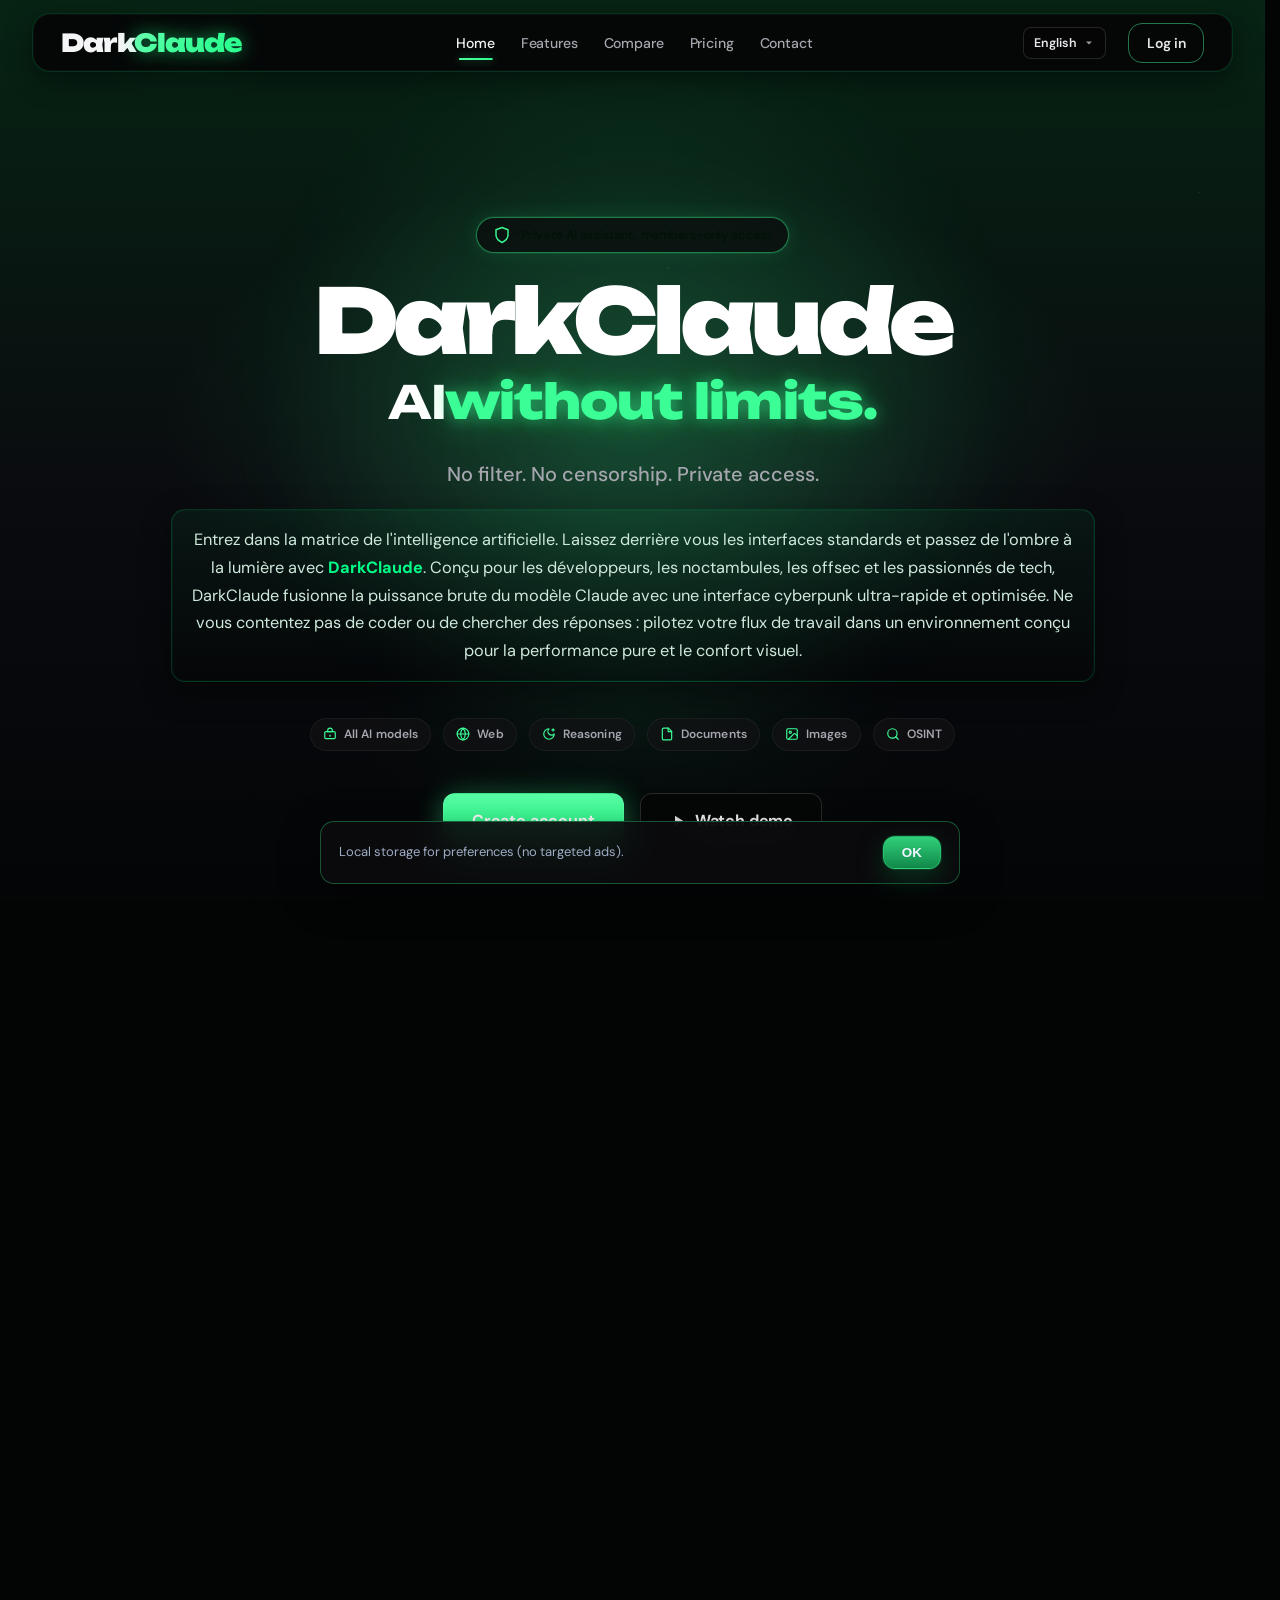
==== public/index.html @ f6ee18c5 "initial commit: darkclaude (server + public)" ====
<!DOCTYPE html><html lang="en" data-theme="dark" class="i18n-ready"><head>
    <meta charset="UTF-8">
    <script>
      try {
        if ("serviceWorker" in navigator) {
          navigator.serviceWorker.getRegistrations().then(function (regs) {
            regs.forEach(function (reg) { reg.unregister(); });
          });
        }
      } catch (_e) {}
    </script>
<meta name="viewport" content="width=device-width, initial-scale=1.0">
    <title>DarkClaude — Chat IA privé sans censure | Site officiel</title>
    <link rel="canonical" href="https://darkclaude.one/">
    <link rel="alternate" hreflang="fr" href="https://darkclaude.one/">
    <link rel="alternate" hreflang="x-default" href="https://darkclaude.one/">
    <meta name="description" content="DarkClaude — site officiel darkclaude.one. Chat IA privé sans censure, assistant DarkClaude pour membres Premium. Inscription, tarifs et accès direct au chat DarkClaude dès 1 500 HTG (gourdes).">
    <meta name="application-name" content="DarkClaude">
    <meta name="google-site-verification" content="VJ0vyRHZlIuhjHWBz7Dafl6-Uy5cp9K9CS9xWueQbRs">
    <meta name="robots" content="index, follow, max-image-preview:large">
    <meta property="og:site_name" content="DarkClaude">
    <meta property="og:locale" content="fr_FR">
    <meta property="og:title" content="DarkClaude — Chat IA privé sans censure">
    <meta property="og:description" content="DarkClaude, l’assistant IA privé sans censure. Chat réservé aux membres, accès Premium instantané.">
    <meta property="og:type" content="website">
    <meta property="og:url" content="https://darkclaude.one/">
    <meta property="og:image" content="images/darkgpt-mark_1.png">
    <meta name="twitter:card" content="summary_large_image">
    <meta name="twitter:title" content="DarkClaude — Chat IA privé sans censure">
    <meta name="twitter:description" content="DarkClaude — assistant IA privé sans censure. Site officiel darkclaude.one.">
    <meta name="twitter:image" content="https://darkclaude.one/brand/darkgpt-mark.png">
    <meta name="theme-color" content="#060607">
    <script type="application/ld+json">
      {
        "@context": "https://schema.org",
        "@graph": [
          {
            "@type": "WebSite",
            "@id": "https://darkclaude.one/#website",
            "name": "DarkClaude",
            "alternateName": ["Dark Claude", "dark claude", "darkclaude", "darkclaude.one", "DarkClaude officiel"],
            "url": "https://darkclaude.one/",
            "description": "DarkClaude — chat IA privé sans censure. Site officiel darkclaude.one.",
            "inLanguage": "fr-FR",
            "publisher": { "@id": "https://darkclaude.one/#organization" }
          },
          {
            "@type": "WebPage",
            "@id": "https://darkclaude.one/#webpage",
            "url": "https://darkclaude.one/",
            "name": "DarkClaude — Site officiel",
            "isPartOf": { "@id": "https://darkclaude.one/#website" },
            "about": { "@id": "https://darkclaude.one/#organization" },
            "description": "Page d’accueil officielle DarkClaude — chat IA sans censure sur darkclaude.one.",
            "inLanguage": "fr-FR"
          },
          {
            "@type": "Organization",
            "@id": "https://darkclaude.one/#organization",
            "name": "DarkClaude",
            "url": "https://darkclaude.one/",
            "logo": {
              "@type": "ImageObject",
              "url": "https://darkclaude.one/brand/darkgpt-mark.png"
            },
            "sameAs": ["https://chat.whatsapp.com/LnuE7yJ0MhX2pPyrdMMbxD", "https://t.me/+eSmSob1eM6QzNDU0"]
          },
          {
            "@type": "SoftwareApplication",
            "@id": "https://darkclaude.one/#app",
            "name": "DarkClaude",
            "applicationCategory": "BusinessApplication",
            "operatingSystem": "Web",
            "url": "https://darkclaude.one/",
            "description": "Assistant IA privé DarkClaude — chat sans censure, modèles avancés, accès Premium.",
            "offers": {
              "@type": "AggregateOffer",
              "lowPrice": "1500",
              "highPrice": "10350",
              "priceCurrency": "HTG",
              "offerCount": "3",
              "url": "https://darkclaude.one/pricing.html"
            }
          }
        ]
      }
    </script>
    <script>
      (function () {
        try {
          var t = localStorage.getItem("darkclaude_session_token");
          if (t && String(t).trim()) document.documentElement.classList.add("nav-authed");
        } catch (_e) {}
      })();
    </script>
    <link rel="icon" href="images/darkgpt-mark.png" type="image/png">
    <link rel="apple-touch-icon" href="images/darkgpt-mark.png">
    <link rel="manifest" href="/manifest.json">
    <link rel="preconnect" href="https://fonts.googleapis.com">
    <link rel="preconnect" href="https://fonts.gstatic.com" crossorigin="">
    <link href="css/css2.css" rel="stylesheet">
    <link rel="stylesheet" href="css/style.css">
    <link rel="stylesheet" href="css/landing-premium.css">
    <link rel="stylesheet" href="css/navbar.css">
    <link rel="stylesheet" href="css/darkclaude-theme.css">
  <style id="dg-i18n-style-v5">
/* Hide i18n nodes until first apply — nav/switcher only (keeps landing layout intact) */
html:not(.i18n-ready) .topbar [data-i18n],
html:not(.i18n-ready) .topbar [data-i18n-login],
html:not(.i18n-ready) .dg-lang [data-i18n],
html:not(.i18n-ready) [data-i18n-login]{opacity:0}
html.i18n-ready .topbar [data-i18n],
html.i18n-ready .topbar [data-i18n-login],
html.i18n-ready .dg-lang [data-i18n],
html.i18n-ready [data-i18n-login]{opacity:1}
.dg-lang{display:inline-flex;align-items:center;font-family:"DM Sans",system-ui,sans-serif;font-size:0.78rem;font-weight:600;user-select:none}
.dg-lang__drop{position:relative;display:inline-block}
.dg-lang__trigger{display:inline-flex;align-items:center;gap:6px;appearance:none;border:1px solid rgba(255,255,255,.12);background:rgba(6,6,7,.75);color:#e8e8ed;cursor:pointer;padding:6px 10px;border-radius:8px;line-height:1.2;font:inherit;font-weight:600;min-width:0;max-width:148px;transition:border-color .15s ease,color .15s ease,box-shadow .15s ease}
.dg-lang__trigger:hover,.dg-lang__drop.is-open .dg-lang__trigger{border-color:rgba(59, 255, 150,.35);color:#f5f5f7}
.dg-lang__trigger:focus-visible{outline:2px solid rgba(59, 255, 150,.45);outline-offset:1px}
.dg-lang__current{overflow:hidden;text-overflow:ellipsis;white-space:nowrap}
.dg-lang__chev{flex-shrink:0;opacity:.65;transition:transform .15s ease}
.dg-lang__drop.is-open .dg-lang__chev{transform:rotate(180deg)}
.dg-lang__menu{position:absolute;top:calc(100% + 4px);left:0;min-width:168px;padding:4px;background:#121214;border:1px solid rgba(255,255,255,.1);border-radius:10px;box-shadow:0 12px 32px rgba(0,0,0,.45);z-index:230;display:flex;flex-direction:column;gap:2px}
.dg-lang__menu[hidden]{display:none!important}
.dg-lang__option{display:flex;align-items:center;gap:10px;width:100%;appearance:none;border:0;background:transparent;color:#c8c8d0;cursor:pointer;padding:8px 10px;border-radius:7px;font:inherit;font-weight:500;text-align:left;transition:background .12s ease,color .12s ease}
.dg-lang__option:hover{background:rgba(59, 255, 150,.12);color:#f5f5f7}
.dg-lang__option.is-active{background:rgba(59, 255, 150,.18);color:#3bff96;font-weight:600}
.dg-lang__option:focus-visible{outline:2px solid rgba(59, 255, 150,.45);outline-offset:-2px}
.dg-lang__code{font-size:.68rem;font-weight:700;letter-spacing:.06em;opacity:.55;min-width:1.5em}
.dg-lang__option.is-active .dg-lang__code{opacity:.85;color:#3bff96}
.dg-lang--nav{margin-right:10px}
.dg-lang--bar{display:none}
.dg-lang--auth{position:fixed;top:18px;right:18px;z-index:120;padding:6px 8px;border-radius:10px;border:1px solid rgba(59, 255, 150,.18);background:rgba(6,6,7,.82);backdrop-filter:blur(12px)}
.dg-lang--side{width:100%;justify-content:center;margin:0 0 8px;padding:6px 4px;border-radius:10px;border:1px solid rgba(255,255,255,.06);background:rgba(255,255,255,.02)}
@media (max-width:980px){
  .dg-lang--nav{margin:8px 0 4px;width:100%;justify-content:center}
  .topbar-inner>.dg-lang--bar{display:inline-flex;flex-shrink:0;margin-left:auto;margin-right:4px;position:relative;z-index:20}
  .topbar-inner>.dg-lang--bar .dg-lang__trigger{max-width:112px;padding:8px 10px;font-size:0.72rem}
}
@media (max-width:380px){
  .topbar-inner>.dg-lang--bar .dg-lang__trigger{max-width:100px;font-size:0.68rem}
}
</style></head>
  <body class="page-home ui-ready page-ready">
    <header class="topbar">
      <div class="container topbar-inner">
        <a class="logo" href="./index.html">Dark<span>Claude</span></a>
        <div class="dg-lang dg-lang--bar" role="group" aria-label="Language"><div class="dg-lang__drop" data-lang-drop=""><button type="button" class="dg-lang__trigger" data-lang-trigger="" aria-haspopup="listbox" aria-expanded="false" aria-label="Language"><span class="dg-lang__current">English</span><svg class="dg-lang__chev" width="12" height="12" viewBox="0 0 12 12" aria-hidden="true"><path fill="currentColor" d="M3 4.5 6 7.5 9 4.5"></path></svg></button><div class="dg-lang__menu" data-lang-menu="" role="listbox" hidden=""><button type="button" class="dg-lang__option" role="option" data-lang="fr" aria-selected="false"><span class="dg-lang__code">FR</span><span class="dg-lang__name">Français</span></button><button type="button" class="dg-lang__option is-active" role="option" data-lang="en" aria-selected="true"><span class="dg-lang__code">EN</span><span class="dg-lang__name">English</span></button></div></div></div><button id="mobile-nav-toggle" class="mobile-nav-toggle" type="button" aria-label="Open menu" data-i18n-aria="nav.openMenu" aria-expanded="false">
          <span></span><span></span><span></span>
        </button>
        <div class="topbar-panel">
          <button type="button" id="mobile-nav-close" class="mobile-nav-close" aria-label="Close menu" data-i18n-aria="nav.closeMenu">×</button>
          <nav class="topnav" aria-label="Main navigation" data-i18n-aria="nav.main">
            <a class="active" href="./index.html" data-i18n="nav.home">Home</a>
            <a href="./features.html" data-i18n="nav.features">Features</a>
            <a href="./compare.html" data-i18n="nav.compare">Compare</a>
            <a href="./pricing.html" data-i18n="nav.pricing">Pricing</a>
            <a href="./contact.html" data-i18n="nav.contact">Contact</a>
          </nav>
          <div class="top-actions">
            <div class="dg-lang dg-lang--nav" role="group" aria-label="Language"><div class="dg-lang__drop" data-lang-drop=""><button type="button" class="dg-lang__trigger" data-lang-trigger="" aria-haspopup="listbox" aria-expanded="false" aria-label="Language"><span class="dg-lang__current">English</span><svg class="dg-lang__chev" width="12" height="12" viewBox="0 0 12 12" aria-hidden="true"><path fill="currentColor" d="M3 4.5 6 7.5 9 4.5"></path></svg></button><div class="dg-lang__menu" data-lang-menu="" role="listbox" hidden=""><button type="button" class="dg-lang__option" role="option" data-lang="fr" aria-selected="false"><span class="dg-lang__code">FR</span><span class="dg-lang__name">Français</span></button><button type="button" class="dg-lang__option is-active" role="option" data-lang="en" aria-selected="true"><span class="dg-lang__code">EN</span><span class="dg-lang__name">English</span></button></div></div></div><a href="./auth.html?mode=login" id="login-open" class="nav-btn nav-btn--ghost requires-guest" data-login-label="Log in" data-i18n="nav.login" data-i18n-login="">Log in</a>
          </div>
        </div>
      </div>
    </header>
    <div class="mobile-nav-backdrop" id="mobile-nav-backdrop" aria-hidden="true"></div>

    <main id="home" class="hero">
      <div class="hero-particles" aria-hidden="true"></div>
      <div class="hero-overlay"></div>
      <div class="container hero-content">
        <p class="pill pill--stat">
          <svg class="pill-icon" width="18" height="18" viewBox="0 0 24 24" fill="none" stroke="currentColor" stroke-width="2" stroke-linecap="round" stroke-linejoin="round" aria-hidden="true">
            <path d="M12 22s8-4 8-10V5l-8-3-8 3v7c0 6 8 10 8 10"></path>
          </svg>
          <span data-i18n="home.pill">Private AI assistant, members-only access</span>
        </p>
        <h1 class="hero-title">
          <span class="hero-title__brand">DarkClaude</span>
          <span class="hero-title__tagline"><span data-i18n="home.taglinePrefix">AI </span><span class="hero-title__accent" data-i18n="home.taglineAccent">without limits.</span></span>
        </h1>
        <p class="subtitle subtitle--hero" data-i18n="home.subtitle">No filter. No censorship. Private access.</p>
        <p class="hero-intro">
          Entrez dans la matrice de l'intelligence artificielle. Laissez derrière vous les interfaces standards et passez de l'ombre à la lumière avec <strong>DarkClaude</strong>. Conçu pour les développeurs, les noctambules, les offsec et les passionnés de tech, DarkClaude fusionne la puissance brute du modèle Claude avec une interface cyberpunk ultra-rapide et optimisée. Ne vous contentez pas de coder ou de chercher des réponses : pilotez votre flux de travail dans un environnement conçu pour la performance pure et le confort visuel.
        </p>
        <div class="hero-badges" aria-label="Capacités">
          <span class="hero-badge">
            <svg viewBox="0 0 24 24" fill="none" stroke="currentColor" stroke-width="2" stroke-linecap="round" stroke-linejoin="round" aria-hidden="true"><path d="M12 2a4 4 0 0 1 4 4v2H8V6a4 4 0 0 1 4-4Z"></path><rect width="18" height="12" x="3" y="8" rx="2"></rect><path d="M12 14v2"></path></svg>
            <span data-i18n="home.badge.models">All AI models</span>
          </span>
          <span class="hero-badge">
            <svg viewBox="0 0 24 24" fill="none" stroke="currentColor" stroke-width="2" stroke-linecap="round" stroke-linejoin="round" aria-hidden="true"><circle cx="12" cy="12" r="10"></circle><path d="M2 12h20"></path><path d="M12 2a15.3 15.3 0 0 1 4 10 15.3 15.3 0 0 1-4 10 15.3 15.3 0 0 1-4-10 15.3 15.3 0 0 1 4-10z"></path></svg>
            <span data-i18n="home.badge.web">Web</span>
          </span>
          <span class="hero-badge">
            <svg viewBox="0 0 24 24" fill="none" stroke="currentColor" stroke-width="2" stroke-linecap="round" stroke-linejoin="round" aria-hidden="true"><path d="M12 3a6 6 0 0 0 9 9 9 9 0 1 1-9-9Z"></path><path d="M19 3v4"></path><path d="M21 5h-4"></path></svg>
            <span data-i18n="home.badge.reason">Reasoning</span>
          </span>
          <span class="hero-badge">
            <svg viewBox="0 0 24 24" fill="none" stroke="currentColor" stroke-width="2" stroke-linecap="round" stroke-linejoin="round" aria-hidden="true"><path d="M14.5 2H6a2 2 0 0 0-2 2v16a2 2 0 0 0 2 2h12a2 2 0 0 0 2-2V7.5L14.5 2z"></path><polyline points="14 2 14 8 20 8"></polyline></svg>
            <span data-i18n="home.badge.docs">Documents</span>
          </span>
          <span class="hero-badge">
            <svg viewBox="0 0 24 24" fill="none" stroke="currentColor" stroke-width="2" stroke-linecap="round" stroke-linejoin="round" aria-hidden="true"><rect width="18" height="18" x="3" y="3" rx="2"></rect><circle cx="9" cy="9" r="2"></circle><path d="m21 15-3.086-3.086a2 2 0 0 0-2.828 0L6 21"></path></svg>
            <span data-i18n="home.badge.images">Images</span>
          </span>
          <span class="hero-badge">
            <svg viewBox="0 0 24 24" fill="none" stroke="currentColor" stroke-width="2" stroke-linecap="round" stroke-linejoin="round" aria-hidden="true"><circle cx="11" cy="11" r="8"></circle><path d="m21 21-4.3-4.3"></path></svg>
            <span data-i18n="home.badge.osint">OSINT</span>
          </span>
        </div>
        <div class="hero-actions hero-actions--landing">
          <a class="btn btn-primary btn-hero-cta requires-guest" href="./auth.html?mode=signup" data-i18n="home.cta.signup">Create account</a>
          <a class="btn btn-primary requires-auth hidden" href="./demo.html" data-i18n="home.cta.open">Open DarkClaude</a>
          <a class="btn btn-ghost btn-hero-demo" href="#produit">
            <svg class="btn-play-icon" width="18" height="18" viewBox="0 0 24 24" fill="currentColor" aria-hidden="true">
              <path d="M8 5v14l11-7z"></path>
            </svg>
            <span data-i18n="home.cta.demo">Watch demo</span>
          </a>
        </div>
      </div>
    </main>

    <section class="section home-story home-before-after">
      <div class="container reveal">
        <p class="eyebrow" data-i18n="home.ba.eyebrow">BEFORE / AFTER</p>
        <h2 class="center-title" data-i18n="home.ba.title" data-i18n-html="">Censored reply vs DarkClaude reply</h2>
        <div class="home-ba-list">
          <div class="home-ba-grid">
            <article class="home-ba-card home-ba-card--before">
              <p class="home-ba-label" data-i18n="home.ba.before">Before</p>
              <h3 data-i18n="home.ba.beforeTitle">Censored reply</h3>
              <p class="home-ba-question" data-i18n="home.ba.q">“I’d like to build this — help me do it.”</p>
              <p class="home-ba-answer" data-i18n="home.ba.beforeA">I can’t help with that request in this context. Please rephrase your question.</p>
            </article>
            <div class="home-ba-arrow" aria-hidden="true">
              <svg width="28" height="28" viewBox="0 0 24 24" fill="none" stroke="currentColor" stroke-width="2.5" stroke-linecap="round" stroke-linejoin="round"><path d="M5 12h14"></path><path d="m13 6 6 6-6 6"></path></svg>
            </div>
            <article class="home-ba-card home-ba-card--after">
              <p class="home-ba-label" data-i18n="home.ba.after">After</p>
              <h3 data-i18n="home.ba.afterTitle">DarkClaude reply</h3>
              <p class="home-ba-question" data-i18n="home.ba.q">“I’d like to build this — help me do it.”</p>
              <p class="home-ba-answer" data-i18n="home.ba.afterA">I’m built to answer all your requests — no judgment.</p>
            </article>
          </div>
        </div>
      </div>
    </section>

    <section id="produit" class="section home-story">
      <div class="container narrow reveal">
        <p class="eyebrow" data-i18n="home.sol.eyebrow">THE SOLUTION</p>
        <h2 class="center-title" data-i18n="home.sol.title" data-i18n-html="">Discover <span class="text-accent">DarkClaude</span></h2>
        <div class="window-card home-window home-window--demo">
          <div class="window-head">
            <div class="dots"><span></span><span></span><span></span></div>
            <p>DarkClaude Demo</p>
          </div>
          <div class="window-body">
            <div class="home-demo-placeholder">
              <video id="home-demo-inline" class="home-demo-video home-demo-video--inline" autoplay="" muted="" loop="" playsinline="" preload="metadata" aria-label="Démo DarkClaude">
                <source src="media/darkgpt-demo.mp4" type="video/mp4">
              </video>
              <button id="home-demo-open" class="home-demo-expand" type="button" aria-label="Expand demo" data-i18n-aria="home.sol.expand" data-i18n="home.sol.fullscreen">Fullscreen</button>
            </div>
          </div>
        </div>
      </div>
    </section>

    <section id="fonctionnalites" class="section home-story">
      <div class="container reveal">
        <p class="eyebrow" data-i18n="home.inc.eyebrow">WHAT'S INCLUDED</p>
        <h2 class="center-title" data-i18n="home.inc.title" data-i18n-html="">What others refuse you. What DarkClaude unlocks.</h2>
        <p class="center-muted" data-i18n="home.inc.sub">Direct, fast, results-first AI</p>
        <div class="feature-grid">
          <article class="feature-card reveal">
            <div class="feature-card__top">
              <span class="feature-card__icon" aria-hidden="true">
                <svg viewBox="0 0 24 24"><path d="M13 2 3 14h9l-1 8 10-12h-9l1-8z"></path></svg>
              </span>
              <span class="feature-card__badge" data-i18n="home.feat.exclusive">Exclusive</span>
            </div>
            <h3 data-i18n="home.feat.nolimit">No Limit AI</h3>
            <p data-i18n="home.feat.nolimitDesc">Clear, fast, actionable answers — no useless detours.</p>
          </article>
          <article class="feature-card reveal">
            <div class="feature-card__top">
              <span class="feature-card__icon" aria-hidden="true">
                <svg viewBox="0 0 24 24"><circle cx="11" cy="11" r="8"></circle><path d="m21 21-4.3-4.3"></path></svg>
              </span>
              <span class="feature-card__badge" data-i18n="home.feat.new">New</span>
            </div>
            <h3 data-i18n="home.feat.osint">OSINT analysis</h3>
            <p data-i18n="home.feat.osintDesc">Collect and structure PUBLIC information efficiently for your research.</p>
          </article>
          <article class="feature-card reveal">
            <div class="feature-card__top">
              <span class="feature-card__icon" aria-hidden="true">
                <svg viewBox="0 0 24 24"><circle cx="12" cy="12" r="10"></circle><path d="M2 12h20"></path><path d="M12 2a15.3 15.3 0 0 1 4 10 15.3 15.3 0 0 1-4 10 15.3 15.3 0 0 1-4-10 15.3 15.3 0 0 1 4-10z"></path></svg>
              </span>
            </div>
            <h3 data-i18n="home.feat.fresh">Access to recent info</h3>
            <p data-i18n="home.feat.freshDesc">Work with up-to-date data to make better decisions.</p>
          </article>
          <article class="feature-card reveal">
            <div class="feature-card__top">
              <span class="feature-card__icon" aria-hidden="true">
                <svg viewBox="0 0 24 24"><path d="M12 3a6 6 0 0 0 9 9 9 9 0 1 1-9-9Z"></path><path d="M19 3v4"></path><path d="M21 5h-4"></path></svg>
              </span>
            </div>
            <h3 data-i18n="home.feat.gen">Instant generation</h3>
            <p data-i18n="home.feat.genDesc">Create text, ideas, scripts and strategies in seconds.</p>
          </article>
          <article class="feature-card reveal">
            <div class="feature-card__top">
              <span class="feature-card__icon" aria-hidden="true">
                <svg viewBox="0 0 24 24"><path d="M12.22 2h-.44a2 2 0 0 0-2 2v.18a2 2 0 0 1-1 1.73l-.43.25a2 2 0 0 1-2 0l-.15-.08a2 2 0 0 0-2.73.73l-.22.38a2 2 0 0 0 .73 2.73l.15.1a2 2 0 0 1 1 1.72v.51a2 2 0 0 1-1 1.74l-.15.09a2 2 0 0 0-.73 2.73l.22.38a2 2 0 0 0 2.73.73l.15-.08a2 2 0 0 1 2 0l.43.25a2 2 0 0 1 1 1.73V20a2 2 0 0 0 2 2h.44a2 2 0 0 0 2-2v-.18a2 2 0 0 1 1-1.73l.43-.25a2 2 0 0 1 2 0l.15.08a2 2 0 0 0 2.73-.73l.22-.39a2 2 0 0 0-.73-2.73l-.15-.08a2 2 0 0 1-1-1.74v-.5a2 2 0 0 1 1-1.74l.15-.09a2 2 0 0 0 .73-2.73l-.22-.38a2 2 0 0 0-2.73-.73l-.15.08a2 2 0 0 1-2 0l-.43-.25a2 2 0 0 1-1-1.73V4a2 2 0 0 0-2-2z"></path><circle cx="12" cy="12" r="3"></circle></svg>
              </span>
            </div>
            <h3 data-i18n="home.feat.modes">Custom modes</h3>
            <p data-i18n="home.feat.modesDesc">Adapt tone and style: No Limit, Aggressive or Developer.</p>
          </article>
          <article class="feature-card reveal">
            <div class="feature-card__top">
              <span class="feature-card__icon" aria-hidden="true">
                <svg viewBox="0 0 24 24"><circle cx="12" cy="12" r="10"></circle><polyline points="12 6 12 12 16 14"></polyline></svg>
              </span>
            </div>
            <h3 data-i18n="home.feat.247">Available 24/7</h3>
            <p data-i18n="home.feat.247Desc">Continuous access, no waiting — move anytime.</p>
          </article>
        </div>
        <div class="home-bonus-row">
          <article class="benefit-card reveal">
            <h3 data-i18n="home.bonus.title" data-i18n-html="">Ask without limits or censorship</h3>
            <p data-i18n="home.bonus.desc">DarkClaude answers without filters, limits or censorship.</p>
          </article>
        </div>
      </div>
    </section>

    <section id="modeles" class="section home-story">
      <div class="container reveal">
        <p class="eyebrow" data-i18n="home.use.eyebrow">USE CASES</p>
        <h2 class="center-title" data-i18n="home.use.title" data-i18n-html="">What you can <span class="text-accent">actually</span> do</h2>
        <p class="center-muted" data-i18n="home.use.sub" data-i18n-html="">One tool. Zero limits. Immediate results.</p>
        <div class="benefit-grid">
          <article class="benefit-card reveal">
            <h3 data-i18n="home.use.osint">Advanced OSINT</h3>
            <p data-i18n="home.use.osintDesc">Access and structure PUBLIC info faster than ever.</p>
          </article>
          <article class="benefit-card reveal">
            <h3 data-i18n="home.use.filter" data-i18n-html="">Unfiltered AI</h3>
            <p data-i18n="home.use.filterDesc">Raw, direct answers.</p>
          </article>
          <article class="benefit-card reveal">
            <h3 data-i18n="home.use.exec">Fast execution</h3>
            <p data-i18n="home.use.execDesc">Code, scripts, solutions: idea to action instantly.</p>
          </article>
          <article class="benefit-card reveal">
            <h3 data-i18n="home.use.mind">Mental edge</h3>
            <p data-i18n="home.use.mindDesc">Find angles, strategies and opportunities others miss.</p>
          </article>
        </div>
      </div>
    </section>

    <section class="section home-story">
      <div class="container narrow reveal">
        <p class="eyebrow" data-i18n="home.perf.eyebrow">PERFORMANCE</p>
        <h2 class="center-title" data-i18n="home.perf.title" data-i18n-html=""><span class="text-accent">Fast</span> replies, minimal latency</h2>
        <p class="center-muted" data-i18n="home.perf.sub">Stack optimized for real use: smooth generation, responsive UI, continuous experience.</p>
      </div>
    </section>


    <section id="pourquoi" class="section home-story">
      <div class="container narrow reveal">
        <p class="eyebrow">POURQUOI DARKCLAUDE</p>
        <h2 class="center-title">Un poste de pilotage, pas un simple <span class="text-accent">chat</span></h2>
        <div class="dc-why">
          <p>DarkClaude est pensé pour celles et ceux qui travaillent tard, vont vite et exigent des réponses nettes : développeurs qui livrent du code propre, analystes offsec qui structurent leurs recherches, créateurs et curieux qui veulent passer de l'idée à l'action sans détour.</p>
          <p>Une interface sombre, fluide et sobre qui ménage vos yeux à 3 h du matin. Des réponses diffusées en temps réel. Des modes adaptés à votre façon de travailler (<strong>No Limit</strong>, <strong>Code</strong>, <strong>Analyse</strong>). Un historique de conversations conservé localement sur votre appareil.</p>
          <p>Moins de friction, plus de signal : vous gardez la main, DarkClaude s'occupe du reste.</p>
        </div>
      </div>
    </section>

    <section id="tarifs" class="section home-story">
      <div class="container reveal">
        <p class="eyebrow">TARIFS</p>
        <h2 class="center-title">Des prix en <span class="text-accent">gourdes haïtiennes</span></h2>
        <p class="center-muted">Payez en HTG, sans conversion ni mauvaise surprise.</p>
        <div class="dc-pricing-grid">
          <article class="dc-plan" data-plan="starter">
            <p class="dc-plan__name">Standard</p>
            <div class="dc-plan__price"><span class="dc-plan__amount" data-price-htg="1500">1 500</span><span class="dc-plan__cur">HTG</span></div>
            <p class="dc-plan__period">par mois</p>
            <ul>
              <li>Modèle rapide, sans raisonnement</li>
              <li>Modes No Limit et Code</li>
              <li>Quota quotidien limité</li>
            </ul>
            <a class="btn btn-ghost" href="./auth.html?mode=signup">Choisir Standard</a>
          </article>
          <!-- PRIX À AJUSTER : 4 500 HTG est un prix provisoire (seuls 1 500 et 10 500 viennent du code d'origine : 9,99 € et 69,99 €) -->
          <article class="dc-plan dc-plan--featured" data-plan="unlimited">
            <span class="dc-plan__tag">Populaire</span>
            <p class="dc-plan__name">Premium</p>
            <div class="dc-plan__price"><span class="dc-plan__amount" data-price-htg="3000">3 000</span><span class="dc-plan__cur">HTG</span></div>
            <p class="dc-plan__period">par mois</p>
            <ul>
              <li>Modèle avec raisonnement</li>
              <li>Analyse d'images</li>
              <li>Recherche web en temps réel</li>
            </ul>
            <a class="btn btn-primary" href="./auth.html?mode=signup">Choisir Premium</a>
          </article>
          <article class="dc-plan" data-plan="lifetime">
            <p class="dc-plan__name">Lifetime</p>
            <div class="dc-plan__price"><span class="dc-plan__amount" data-price-htg="10350">10 350</span><span class="dc-plan__cur">HTG</span></div>
            <p class="dc-plan__period">paiement unique</p>
            <ul>
              <li>Tout Premium, à vie</li>
              <li>Quota maximal</li>
              <li>Aucun renouvellement</li>
            </ul>
            <a class="btn btn-ghost" href="./auth.html?mode=signup">Choisir Lifetime</a>
          </article>
        </div>
        <p class="dc-price-note">Tous les prix sont en gourdes haïtiennes (HTG).</p>
      </div>
    </section>

    <section class="section final-cta">
      <div class="container narrow reveal">
        <div class="cta-card reveal">
          <h2 data-i18n="home.cta2.title" data-i18n-html="">Ready to unlock everything?</h2>
          <p data-i18n="home.cta2.sub">Get uncensorable AI, continuously, with private access.</p>
          <div class="hero-actions">
            <a class="btn btn-primary" href="./auth.html?mode=signup" data-i18n="home.cta2.get">Get access now</a>
            <a class="btn btn-outline requires-auth hidden" href="./demo.html" data-i18n="home.cta2.client">Go to client area</a>
          </div>
        </div>
      </div>
    </section>

    <div id="home-demo-modal" class="home-demo-modal hidden" aria-hidden="true">
      <button id="home-demo-close" class="home-demo-modal__close" type="button" aria-label="Close demo" data-i18n-aria="home.sol.close">×</button>
      <button id="home-demo-fullscreen" class="home-demo-modal__fullscreen" type="button" aria-label="Fullscreen" data-i18n-aria="home.sol.fullscreen" data-i18n="home.sol.fullscreen">Fullscreen</button>
      <video id="home-demo-video" class="home-demo-video" controls="" preload="metadata" playsinline="">
        <source src="media/darkgpt-demo.mp4" type="video/mp4">
        Votre navigateur ne supporte pas la vidéo HTML5.
      </video>
    </div>

    <div id="cookie-banner" class="cookie-banner" role="dialog" aria-label="Cookie information" data-i18n-aria="cookie.aria">
      <p class="cookie-banner__text" data-i18n="cookie.text">Local storage for preferences (no targeted ads).</p>
      <button type="button" id="cookie-accept" class="cookie-banner__btn" data-i18n="common.ok">OK</button>
    </div>

    <footer class="site-footer">
      <div class="container site-footer__grid">
        <div>
          <a class="logo site-footer__brand" href="./index.html">Dark<span>Claude</span></a>
          <p class="site-footer__text" data-i18n="footer.tagline">Artificial intelligence, unleashed.</p>
          <div class="site-footer__social">
            <a href="https://chat.whatsapp.com/LnuE7yJ0MhX2pPyrdMMbxD" target="_blank" rel="noopener noreferrer" aria-label="WhatsApp"><svg viewBox="0 0 24 24" width="20" height="20" aria-hidden="true"><path d="M12 3a9 9 0 0 0-7.7 13.6L3 21l4.5-1.2A9 9 0 1 0 12 3z" fill="none" stroke="currentColor" stroke-width="1.8" stroke-linejoin="round"/><path d="M9 8.5c.3 2.6 2.9 5.2 5.5 5.5l1.3-1.3-2-1-1 .7a5 5 0 0 1-2.4-2.4l.7-1-1-2z" fill="currentColor"/></svg></a>
            <a href="https://t.me/+eSmSob1eM6QzNDU0" target="_blank" rel="noopener noreferrer" aria-label="Telegram"><svg viewBox="0 0 24 24" width="20" height="20" aria-hidden="true"><path d="M21 4 3 11l5.5 2L10 19l3-3.5 4.5 3.3z" fill="none" stroke="currentColor" stroke-width="1.8" stroke-linejoin="round"/></svg></a>
          </div>
        </div>
        <div>
          <h4 data-i18n="footer.product">Product</h4>
          <a href="#fonctionnalites" data-i18n="footer.features">Features</a>
          <a href="#pourquoi" data-i18n="footer.compare">Why DarkClaude</a>
          <a href="./pricing.html" data-i18n="footer.pricing">Pricing</a>
          <a href="./auth.html" data-i18n="footer.client">Client area</a>
        </div>
        <div>
          <h4 data-i18n="footer.community">Community</h4>
          <a href="https://chat.whatsapp.com/LnuE7yJ0MhX2pPyrdMMbxD" target="_blank" rel="noopener noreferrer">WhatsApp</a>
          <a href="https://t.me/+eSmSob1eM6QzNDU0" target="_blank" rel="noopener noreferrer">Telegram</a>
          <a href="./contact.html" data-i18n="footer.contact">Contact</a>
          <a href="./pricing.html#faq" data-i18n="footer.faq">FAQ</a>
        </div>
        <div>
          <h4 data-i18n="footer.legal">Legal</h4>
          <a href="./mentions-legales.html" data-i18n="footer.mentions">Legal notice</a>
          <a href="./cgu.html" data-i18n="footer.terms">Terms</a>
          <a href="./confidentialite.html" data-i18n="footer.privacy">Privacy</a>
        </div>
      </div>
      <div class="container site-footer__bottom">
        <p data-i18n="footer.rights">© 2026 DarkClaude. All rights reserved.</p>
        <p class="site-footer__status"><span class="dot"></span> <span data-i18n="footer.status">All systems operational</span></p>
      </div>
    </footer>

    <script src="js/i18n.js"></script>
    <script src="js/disclaimer.js"></script>
    <script src="js/app.js"></script>
  

</body></html>
---- public/css/css2.css ----
@font-face {
  font-family: 'DM Sans';
  font-style: italic;
  font-weight: 400;
  font-display: swap;
  src: url(../fonts/rP2rp2ywxg089UriCZaSExd86J3t9jz86Mvy4qCRAL19DksVat-JDW3z.ttf) format('truetype');
}
@font-face {
  font-family: 'DM Sans';
  font-style: normal;
  font-weight: 400;
  font-display: swap;
  src: url(../fonts/rP2tp2ywxg089UriI5-g4vlH9VoD8CmcqZG40F9JadbnoEwAopxhTg.ttf) format('truetype');
}
@font-face {
  font-family: 'DM Sans';
  font-style: normal;
  font-weight: 500;
  font-display: swap;
  src: url(../fonts/rP2tp2ywxg089UriI5-g4vlH9VoD8CmcqZG40F9JadbnoEwAkJxhTg.ttf) format('truetype');
}
@font-face {
  font-family: 'DM Sans';
  font-style: normal;
  font-weight: 600;
  font-display: swap;
  src: url(../fonts/rP2tp2ywxg089UriI5-g4vlH9VoD8CmcqZG40F9JadbnoEwAfJthTg.ttf) format('truetype');
}
@font-face {
  font-family: 'DM Sans';
  font-style: normal;
  font-weight: 700;
  font-display: swap;
  src: url(../fonts/rP2tp2ywxg089UriI5-g4vlH9VoD8CmcqZG40F9JadbnoEwARZthTg.ttf) format('truetype');
}
@font-face {
  font-family: 'Unbounded';
  font-style: normal;
  font-weight: 700;
  font-display: swap;
  src: url(../fonts/Yq6F-LOTXCb04q32xlpat-6uR42XTqtG6__2040.ttf) format('truetype');
}
@font-face {
  font-family: 'Unbounded';
  font-style: normal;
  font-weight: 800;
  font-display: swap;
  src: url(../fonts/Yq6F-LOTXCb04q32xlpat-6uR42XTqtG65j2040.ttf) format('truetype');
}
@font-face {
  font-family: 'Unbounded';
  font-style: normal;
  font-weight: 900;
  font-display: swap;
  src: url(../fonts/Yq6F-LOTXCb04q32xlpat-6uR42XTqtG67H2040.ttf) format('truetype');
}
---- public/css/style.css ----
* {
  box-sizing: border-box;
}

html,
body {
  margin: 0;
  padding: 0;
  height: 100%;
}

:root {
  --bg: #06070b;
  --bg-soft: #0f111a;
  --line: #262c3b;
  --text: #f4f6fb;
  --muted: #a7afc2;
  --red: #21e17b;
  --red-2: #19a45a;
  --card-bg: rgba(15, 20, 31, 0.9);
  --card-border: #2f3749;
}

html {
  scroll-behavior: smooth;
  /* Évite les décalages horizontaux quand la scrollbar apparaît/disparaît */
  scrollbar-gutter: stable;
}

@keyframes aurora-drift {
  0% {
    transform: translate(-4%, -3%) scale(1) rotate(0deg);
    opacity: 0.55;
  }
  50% {
    opacity: 0.75;
  }
  100% {
    transform: translate(5%, 4%) scale(1.08) rotate(2deg);
    opacity: 0.6;
  }
}

@keyframes grid-pan {
  0% {
    background-position: 0 0, 0 0, 0 0;
  }
  100% {
    background-position: 0 0, 24px 24px, 24px 24px;
  }
}

@keyframes hero-item-in {
  from {
    opacity: 0;
    transform: translateY(22px);
    filter: blur(6px);
  }
  to {
    opacity: 1;
    transform: translateY(0);
    filter: blur(0);
  }
}

@keyframes pill-glow {
  0%,
  100% {
    box-shadow: 0 0 0 0 rgba(64, 243, 148, 0.2);
  }
  50% {
    box-shadow: 0 0 24px 2px rgba(64, 243, 148, 0.18);
  }
}

@keyframes trust-pop {
  from {
    opacity: 0;
    transform: translateY(10px) scale(0.96);
  }
  to {
    opacity: 1;
    transform: translateY(0) scale(1);
  }
}

@keyframes btn-shine-sweep {
  from {
    background-position: 120% 50%;
  }
  to {
    background-position: -20% 50%;
  }
}

@keyframes msg-slide-in {
  from {
    opacity: 0;
    transform: translateY(12px) scale(0.98);
  }
  to {
    opacity: 1;
    transform: translateY(0) scale(1);
  }
}

@keyframes logo-pulse {
  0%,
  100% {
    filter: drop-shadow(0 0 8px rgba(64, 243, 148, 0.35));
  }
  50% {
    filter: drop-shadow(0 0 16px rgba(64, 243, 148, 0.55));
  }
}

body {
  font-family: Inter, Segoe UI, Arial, sans-serif;
  background-color: #000;
  /* Dégradé très progressif : évite une « ligne » nette au passage au transparent */
  background-image:
    radial-gradient(
      ellipse 115% 90% at 50% 36%,
      rgba(11, 80, 43, 0.5) 0%,
      rgba(7, 48, 26, 0.22) 42%,
      rgba(4, 21, 12, 0.08) 62%,
      rgba(0, 0, 0, 0) 78%
    ),
    linear-gradient(rgba(255, 255, 255, 0.032) 1px, transparent 1px),
    linear-gradient(90deg, rgba(255, 255, 255, 0.032) 1px, transparent 1px);
  background-size: 100% 100%, 24px 24px, 24px 24px;
  background-position: 0 0, 0 0, 0 0;
  color: var(--text);
  line-height: 1.45;
  position: relative;
  overflow-x: hidden;
  /* Réserve toujours l’espace scrollbar (Windows) pour éviter que “tout bouge” */
  overflow-y: scroll;
  /* Cache l’UI jusqu’au boot (évite voir “la page avant”) */
  opacity: 1;
  transition: opacity 0.18s ease;
}

body:not(.page-legal):not(.page-subscription):not(.app-chat) {
  opacity: 1;
}

body.ui-ready {
  opacity: 1;
}

body::before {
  content: "";
  position: fixed;
  inset: -25%;
  z-index: -1;
  pointer-events: none;
  opacity: 0.75;
  background:
    radial-gradient(ellipse 85% 70% at 48% 36%, rgba(56, 224, 134, 0.12) 0%, rgba(18, 129, 70, 0.04) 55%, transparent 72%),
    radial-gradient(ellipse 50% 45% at 18% 58%, rgba(29, 150, 85, 0.06) 0%, transparent 58%),
    radial-gradient(ellipse 45% 40% at 88% 32%, rgba(49, 192, 116, 0.05) 0%, transparent 58%);
  animation: aurora-drift 22s ease-in-out infinite alternate;
}

body.page-ready {
  animation: grid-pan 120s linear infinite;
}

/* Mode app (demo) : fond bordeaux → noir, halo rouge un peu plus présent */
html:has(body.app-chat) {
  scrollbar-gutter: auto;
  overflow-x: hidden;
}

body.app-chat {
  padding: 0;
  margin: 0;
  width: 100%;
  max-width: 100%;
  min-height: 100vh;
  overflow-x: hidden;
  overflow-y: hidden;
  scrollbar-gutter: auto;
  background: radial-gradient(
    ellipse 130% 88% at 50% 0%,
    #1a4f33 0%,
    #143c27 10%,
    #102e1e 20%,
    #0c1c13 36%,
    #100a0a 52%,
    #0a0a0a 72%,
    #060606 100%
  );
}

body.app-chat::before {
  display: none;
}

body.app-chat.page-ready {
  animation: none;
}

.page-home .nav-action--link {
  background: transparent;
  border: none;
  color: #fff;
  padding: 0 10px;
  min-height: auto;
}

.page-home .nav-action--link:hover {
  color: #fff;
  border: none;
}

.page-home .nav-cta {
  background-image:
    linear-gradient(105deg, transparent 0%, rgba(255, 255, 255, 0.22) 45%, transparent 75%),
    linear-gradient(90deg, #40f394, #19c66a);
  border-color: rgba(120, 255, 183, 0.5);
  box-shadow:
    0 0 28px rgba(64, 243, 148, 0.45),
    0 10px 24px rgba(0, 0, 0, 0.38);
}

.page-home .nav-cta:hover {
  box-shadow:
    0 0 36px rgba(64, 243, 148, 0.55),
    0 12px 28px rgba(0, 0, 0, 0.42);
}

.container {
  max-width: 1180px;
  margin: 0 auto;
  padding: 0 22px;
}

.visually-hidden {
  position: absolute;
  width: 1px;
  height: 1px;
  padding: 0;
  margin: -1px;
  overflow: hidden;
  clip: rect(0, 0, 0, 0);
  white-space: nowrap;
  border: 0;
}

.topbar {
  position: sticky;
  top: 0;
  margin: 0;
  width: 100%;
  z-index: 10;
  background: rgba(0, 0, 0, 0.68);
  backdrop-filter: blur(18px);
  border: 1px solid rgba(255, 255, 255, 0.08);
  border-width: 0 0 1px;
  border-radius: 0 0 16px 16px;
  box-shadow: 0 12px 36px rgba(0, 0, 0, 0.34);
  transition:
    border-color 0.35s ease,
    background 0.35s ease,
    transform 0.4s cubic-bezier(0.22, 1, 0.36, 1),
    box-shadow 0.4s ease;
}

.topbar.topbar-scrolled {
  transform: translateY(-1px);
  border-color: rgba(255, 255, 255, 0.12);
  box-shadow: 0 18px 44px rgba(0, 0, 0, 0.42);
  background: rgba(0, 0, 0, 0.82);
}

.topbar-inner {
  max-width: 1200px;
  margin: 0 auto;
  min-height: 64px;
  display: flex;
  align-items: center;
  justify-content: space-between;
  gap: 14px;
  padding: 0 22px;
}

.logo {
  font-weight: 800;
  font-size: 36px;
  letter-spacing: 0.2px;
  line-height: 1;
  color: var(--text);
  text-decoration: none;
}

.logo span {
  color: #40f394;
  display: inline-block;
  transition: transform 0.25s ease;
}

.page-ready .logo:hover span {
  transform: scale(1.04);
}

.page-ready .logo span {
  animation: logo-pulse 4s ease-in-out infinite;
}

.topnav {
  display: flex;
  gap: 18px;
}

.topnav a {
  color: var(--muted);
  text-decoration: none;
  font-size: 14px;
  font-weight: 600;
  transition:
    color 0.2s ease,
    transform 0.2s ease;
  position: relative;
}

.topnav a:hover {
  color: #dbe4f8;
  transform: translateY(-1px);
}

.topnav a.active {
  color: #eef2ff;
}

.topnav a.active::after {
  content: "";
  display: block;
  width: 100%;
  height: 2px;
  margin-top: 5px;
  background: linear-gradient(90deg, #40f394, #6efbb0);
  border-radius: 999px;
}

.link-btn {
  background: transparent;
  border: 0;
  padding: 0;
  cursor: pointer;
}

.top-actions {
  display: flex;
  align-items: center;
  gap: 8px;
}

.nav-action {
  min-height: 34px;
  padding: 0 12px;
  border-radius: 999px;
  border: 1px solid rgba(255, 255, 255, 0.14);
  background: rgba(0, 0, 0, 0.55);
  color: #f3f4f6;
  font-size: 13px;
  font-weight: 600;
}

.nav-action:hover {
  border-color: rgba(73, 230, 146, 0.55);
}

.nav-action.lang {
  display: none;
}

.hero {
  min-height: 78vh;
  display: grid;
  place-items: center;
  text-align: center;
  position: relative;
  padding: 108px 0 40px;
}

.page-home .hero {
  min-height: 88vh;
  padding-top: 72px;
}

.hero-particles {
  position: absolute;
  inset: 0;
  z-index: 0;
  pointer-events: none;
  overflow: hidden;
}

.hero-particles::before {
  content: "";
  position: absolute;
  width: 140%;
  height: 140%;
  left: -20%;
  top: -20%;
  opacity: 0.65;
  background-image:
    radial-gradient(1.5px 1.5px at 12% 18%, rgba(60, 255, 151, 0.7), transparent),
    radial-gradient(1px 1px at 28% 72%, rgba(200, 255, 226, 0.35), transparent),
    radial-gradient(1.5px 1.5px at 48% 28%, rgba(80, 255, 162, 0.55), transparent),
    radial-gradient(1px 1px at 63% 88%, rgba(38, 214, 120, 0.45), transparent),
    radial-gradient(1.5px 1.5px at 78% 22%, rgba(120, 255, 183, 0.4), transparent),
    radial-gradient(1px 1px at 91% 65%, rgba(180, 255, 215, 0.3), transparent),
    radial-gradient(1px 1px at 35% 48%, rgba(100, 255, 172, 0.25), transparent),
    radial-gradient(1.5px 1.5px at 55% 12%, rgba(46, 224, 129, 0.5), transparent),
    radial-gradient(1px 1px at 18% 92%, rgba(160, 255, 204, 0.28), transparent),
    radial-gradient(1px 1px at 85% 40%, rgba(90, 255, 167, 0.35), transparent);
  background-repeat: no-repeat;
  background-size: 100% 100%;
  animation: particles-drift 50s ease-in-out infinite alternate;
}

@keyframes particles-drift {
  0% {
    transform: translate(0, 0);
  }
  100% {
    transform: translate(2%, -1.5%);
  }
}

.hero-overlay {
  position: absolute;
  inset: 0;
  pointer-events: none;
  background:
    radial-gradient(circle at center, rgba(33, 225, 123, 0.2), transparent 58%),
    radial-gradient(circle at 50% 30%, rgba(24, 231, 121, 0.1), transparent 42%);
  animation: hero-overlay-pulse 10s ease-in-out infinite alternate;
}

.page-home .hero-overlay {
  background:
    radial-gradient(ellipse 85% 65% at 50% 42%, rgba(0, 231, 108, 0.35) 0%, transparent 55%),
    radial-gradient(circle at 50% 38%, rgba(50, 255, 146, 0.12) 0%, transparent 48%);
}

@keyframes hero-overlay-pulse {
  from {
    opacity: 0.85;
    transform: scale(1);
  }
  to {
    opacity: 1;
    transform: scale(1.03);
  }
}

.hero-content {
  position: relative;
  z-index: 1;
}

.pill {
  margin: 0 auto 18px;
  width: fit-content;
  font-size: 12px;
  color: #d4ffe8;
  padding: 7px 12px;
  border-radius: 999px;
  border: 1px solid rgba(110, 251, 176, 0.4);
  background: rgba(64, 243, 148, 0.12);
}

.page-ready .hero-content .pill {
  animation:
    hero-item-in 0.75s cubic-bezier(0.22, 1, 0.36, 1) 0.05s both,
    pill-glow 4s ease-in-out 0.8s infinite;
}

.page-ready .hero-content h1 {
  animation: hero-item-in 0.78s cubic-bezier(0.22, 1, 0.36, 1) 0.12s both;
}

.page-ready .hero-content .subtitle {
  animation: hero-item-in 0.78s cubic-bezier(0.22, 1, 0.36, 1) 0.22s both;
}

.page-ready .hero-content .hero-actions {
  animation: hero-item-in 0.78s cubic-bezier(0.22, 1, 0.36, 1) 0.32s both;
}

.page-ready .hero-content .hero-metrics {
  animation: hero-item-in 0.85s cubic-bezier(0.22, 1, 0.36, 1) 0.42s both;
}

h1 {
  margin: 0 0 10px;
  font-size: clamp(40px, 8vw, 78px);
  line-height: 0.98;
  letter-spacing: -1px;
}

h1 span {
  color: #40f394;
  text-shadow: 0 0 28px rgba(64, 243, 148, 0.5);
  display: inline-block;
}

h1.hero-title > .hero-title__brand {
  color: #ffffff;
  text-shadow: none;
  display: block;
}

h1.hero-title > .hero-title__accent {
  display: block;
}

.page-ready .hero-content .hero-title__accent {
  animation: h1-accent 5s ease-in-out infinite alternate;
}

@keyframes h1-accent {
  from {
    text-shadow:
      0 0 24px rgba(0, 255, 119, 0.5),
      0 0 48px rgba(0, 210, 98, 0.35);
  }
  to {
    text-shadow:
      0 0 36px rgba(40, 255, 140, 0.75),
      0 0 72px rgba(0, 189, 88, 0.45);
  }
}

.hero-title {
  display: flex;
  flex-direction: column;
  align-items: center;
  gap: 0.12em;
  margin: 0 0 18px;
}

.hero-title__brand {
  color: #ffffff;
  font-size: clamp(44px, 10vw, 92px);
  font-weight: 800;
  letter-spacing: -0.03em;
  line-height: 1;
  text-shadow: none;
}

.hero-title__accent {
  color: #2eff90;
  font-size: clamp(26px, 5.5vw, 56px);
  font-weight: 800;
  letter-spacing: -0.02em;
  line-height: 1.05;
  text-shadow:
    0 0 32px rgba(0, 255, 119, 0.55),
    0 0 64px rgba(0, 168, 78, 0.35);
}

.subtitle {
  margin: 0 auto;
  max-width: 640px;
  color: var(--muted);
  font-size: 19px;
  opacity: 0.95;
  line-height: 1.65;
}

.subtitle--hero {
  max-width: 520px;
  font-size: clamp(16px, 2.2vw, 20px);
  color: #b4bccf;
  font-weight: 500;
}

.hero-actions {
  margin-top: 22px;
  display: flex;
  justify-content: center;
  gap: 12px;
  flex-wrap: wrap;
}

.hero-actions--landing {
  margin-top: 28px;
  gap: 16px;
}

.pill--stat {
  display: inline-flex;
  align-items: center;
  gap: 10px;
}

.pill-icon {
  flex-shrink: 0;
  opacity: 0.95;
}

.btn-ghost {
  display: inline-flex;
  align-items: center;
  gap: 10px;
  background: transparent;
  border: 1px solid rgba(255, 255, 255, 0.88);
  color: #fff;
  box-shadow: none;
}

.btn-ghost:hover {
  background: rgba(255, 255, 255, 0.06);
  border-color: #fff;
  filter: brightness(1.05);
}

.btn-play-icon {
  flex-shrink: 0;
  opacity: 0.95;
}

.page-home .btn-hero-cta {
  padding: 14px 26px;
  font-size: 15px;
  box-shadow:
    0 0 32px rgba(0, 231, 108, 0.45),
    0 10px 28px rgba(0, 0, 0, 0.45);
}

.page-home .btn-hero-cta:hover {
  box-shadow:
    0 0 40px rgba(40, 255, 140, 0.5),
    0 12px 32px rgba(0, 0, 0, 0.5);
}

.page-home .btn-hero-demo {
  padding: 14px 22px;
  font-size: 15px;
}

.hero-metrics {
  margin-top: 22px;
  display: grid;
  grid-template-columns: repeat(3, minmax(0, 1fr));
  gap: 10px;
}

.metric-card {
  border: 1px solid #2e374a;
  border-radius: 12px;
  background: linear-gradient(170deg, rgba(18, 24, 37, 0.92), rgba(12, 16, 26, 0.88));
  padding: 12px;
  box-shadow: inset 0 1px 0 rgba(255, 255, 255, 0.03);
  transition:
    transform 0.35s cubic-bezier(0.22, 1, 0.36, 1),
    border-color 0.25s ease,
    box-shadow 0.35s ease;
}

.metric-card:hover {
  transform: translateY(-4px);
  border-color: rgba(64, 243, 148, 0.35);
  box-shadow:
    inset 0 1px 0 rgba(255, 255, 255, 0.04),
    0 12px 28px rgba(0, 0, 0, 0.35);
}

.metric-value {
  margin: 0;
  font-size: 24px;
  font-weight: 800;
}

.metric-label {
  margin: 4px 0 0;
  color: var(--muted);
  font-size: 13px;
}

.btn {
  position: relative;
  display: inline-flex;
  align-items: center;
  justify-content: center;
  gap: 8px;
  width: fit-content;
  border: 1px solid #344056;
  border-radius: 12px;
  background: #151a28;
  color: #f3f4f6;
  padding: 11px 20px;
  cursor: pointer;
  text-decoration: none;
  font-weight: 700;
  transition:
    transform 0.18s cubic-bezier(0.22, 1, 0.36, 1),
    filter 0.18s ease,
    box-shadow 0.22s ease,
    border-color 0.2s ease,
    background 0.2s ease;
  letter-spacing: 0.02em;
  -webkit-tap-highlight-color: transparent;
}

.btn:focus-visible {
  outline: 2px solid rgba(110, 251, 176, 0.65);
  outline-offset: 3px;
}

.btn:active:not(:disabled) {
  transform: translateY(0) scale(0.985);
  transition-duration: 0.08s;
}

.section {
  padding: 52px 0;
}

.section-tight {
  padding-top: 20px;
  padding-bottom: 20px;
}

.page-hero {
  padding-top: 120px;
  padding-bottom: 40px;
}

.page-hero-small {
  padding-bottom: 20px;
}

.page-hero .container {
  animation: fade-in-up 0.55s ease both;
}

.trust-strip {
  display: flex;
  flex-wrap: wrap;
  gap: 8px;
  justify-content: center;
}

.trust-strip span {
  border: 1px solid #2f3648;
  background: #111626;
  color: #b8c0d4;
  border-radius: 999px;
  padding: 8px 11px;
  font-size: 12px;
  letter-spacing: 0.8px;
  transition:
    transform 0.25s ease,
    border-color 0.25s ease,
    background 0.25s ease;
}

.trust-strip.is-visible span {
  animation: trust-pop 0.5s cubic-bezier(0.22, 1, 0.36, 1) both;
}

.trust-strip.is-visible span:nth-child(1) {
  animation-delay: 0.05s;
}
.trust-strip.is-visible span:nth-child(2) {
  animation-delay: 0.1s;
}
.trust-strip.is-visible span:nth-child(3) {
  animation-delay: 0.15s;
}
.trust-strip.is-visible span:nth-child(4) {
  animation-delay: 0.2s;
}
.trust-strip.is-visible span:nth-child(5) {
  animation-delay: 0.25s;
}
.trust-strip.is-visible span:nth-child(6) {
  animation-delay: 0.3s;
}

.trust-strip span:hover {
  transform: translateY(-2px);
  border-color: rgba(64, 243, 148, 0.35);
  background: #151a28;
}

.section-grid-bg {
  background: radial-gradient(circle at 50% 0, rgba(33, 225, 123, 0.09), transparent 70%);
}

.narrow {
  max-width: 760px;
}

.eyebrow {
  text-align: center;
  color: #9ca3af;
  letter-spacing: 1.6px;
  font-size: 12px;
  margin: 0 0 8px;
}

h2 {
  margin: 0 0 16px;
  text-align: center;
  font-size: clamp(30px, 5vw, 52px);
}

h2 span,
.center-title span {
  color: #40f394;
}

.center-title {
  text-align: center;
}

.center-muted {
  text-align: center;
  color: var(--muted);
}

.btn:hover {
  filter: brightness(1.05);
  transform: translateY(-2px);
  box-shadow:
    0 14px 32px rgba(0, 0, 0, 0.35),
    inset 0 1px 0 rgba(255, 255, 255, 0.04);
}

.btn-primary {
  position: relative;
  overflow: hidden;
  background-color: transparent;
  background-image:
    linear-gradient(105deg, transparent 0%, rgba(255, 255, 255, 0.22) 42%, transparent 72%),
    linear-gradient(135deg, #40f394 0%, var(--red) 45%, var(--red-2) 100%);
  background-size: 200% 100%, 100% 100%;
  background-position: 100% 0, 0 0;
  background-repeat: no-repeat;
  border-color: rgba(110, 251, 176, 0.45);
  color: #fff;
  box-shadow:
    0 0 0 1px rgba(0, 0, 0, 0.2),
    0 12px 32px rgba(25, 198, 106, 0.38),
    inset 0 1px 0 rgba(255, 255, 255, 0.18);
  transition:
    transform 0.2s cubic-bezier(0.22, 1, 0.36, 1),
    filter 0.2s ease,
    box-shadow 0.28s ease,
    background-position 0.65s cubic-bezier(0.22, 1, 0.36, 1),
    border-color 0.2s ease;
}

.btn-primary::after {
  content: "";
  position: absolute;
  inset: 0;
  border-radius: inherit;
  background: linear-gradient(
    105deg,
    transparent 35%,
    rgba(255, 255, 255, 0.14) 50%,
    transparent 65%
  );
  background-size: 220% 100%;
  background-position: 120% 50%;
  pointer-events: none;
  opacity: 0;
}

.btn-primary:hover {
  background-position: -5% 0, 0 0;
  filter: brightness(1.07);
  border-color: rgba(201, 255, 226, 0.55);
  box-shadow:
    0 0 0 1px rgba(201, 255, 226, 0.12),
    0 16px 40px rgba(25, 198, 106, 0.45),
    inset 0 1px 0 rgba(255, 255, 255, 0.22);
}

.btn-primary:hover::after {
  opacity: 1;
  animation: btn-shine-sweep 0.75s cubic-bezier(0.22, 1, 0.36, 1) both;
}

.btn-outline {
  background: rgba(15, 18, 28, 0.65);
  border-color: rgba(148, 163, 184, 0.28);
  color: #e8ecf5;
  backdrop-filter: blur(8px);
}

.btn-outline:hover {
  border-color: rgba(110, 251, 176, 0.4);
  background: rgba(64, 243, 148, 0.08);
  color: #fff;
  box-shadow:
    0 12px 28px rgba(0, 0, 0, 0.28),
    0 0 0 1px rgba(64, 243, 148, 0.12);
}

.btn-small {
  font-size: 13px;
  padding: 9px 16px;
  border-radius: 10px;
}

.demo {
  margin-top: -40px;
  padding-bottom: 22px;
}

.benefit-grid {
  display: grid;
  grid-template-columns: repeat(4, minmax(0, 1fr));
  gap: 12px;
}

.benefit-card {
  border: 1px solid var(--card-border);
  border-radius: 14px;
  background: linear-gradient(165deg, rgba(14, 20, 32, 0.92), rgba(10, 14, 22, 0.9));
  padding: 16px;
  transition: transform 0.15s ease, border-color 0.15s ease, box-shadow 0.15s ease;
}

.benefit-card:hover {
  transform: translateY(-3px);
  border-color: #3b465d;
  box-shadow: 0 12px 26px rgba(0, 0, 0, 0.28);
}

.benefit-card h3 {
  margin: 0 0 8px;
  font-size: 17px;
}

.benefit-card p {
  margin: 0;
  color: var(--muted);
  line-height: 1.45;
}

.window-card {
  border: 1px solid #2f3749;
  border-radius: 14px;
  overflow: hidden;
  background: #101520;
}

.window-head {
  min-height: 42px;
  display: flex;
  align-items: center;
  gap: 12px;
  padding: 0 12px;
  border-bottom: 1px solid #2c3446;
}

.window-head p {
  margin: 0;
  color: #9facbf;
  font-size: 13px;
}

.dots span {
  width: 9px;
  height: 9px;
  border-radius: 50%;
  display: inline-block;
  margin-right: 4px;
}

.dots span:nth-child(1) { background: #40f394; }
.dots span:nth-child(2) { background: #f59e0b; }
.dots span:nth-child(3) { background: #22c55e; }

.window-body {
  padding: 14px;
}

.bubble {
  width: fit-content;
  max-width: 82%;
  margin: 10px 0;
  padding: 10px 12px;
  border-radius: 10px;
  font-size: 14px;
}

.bubble.left {
  background: #1a1f2c;
  border: 1px solid #30384b;
}

.bubble.right {
  margin-left: auto;
  background: rgba(33, 225, 123, 0.2);
  border: 1px solid rgba(33, 225, 123, 0.45);
}

.chat-shell {
  border: 1px solid #374056;
  border-radius: 14px;
  overflow: hidden;
  background: linear-gradient(180deg, #101524, #0d1320 40%);
  box-shadow: 0 16px 45px rgba(0, 0, 0, 0.42);
  position: relative;
  transition: border-color 0.15s ease, box-shadow 0.15s ease;
}

.chat-shell:hover {
  border-color: #465372;
  box-shadow: 0 18px 50px rgba(0, 0, 0, 0.44);
}

.chat-topbar {
  min-height: 54px;
  display: flex;
  align-items: center;
  justify-content: space-between;
  gap: 10px;
  padding: 10px 12px;
  border-bottom: 1px solid #293143;
  color: #dce2ef;
}

.chat-toolbar {
  display: flex;
  gap: 8px;
  align-items: center;
}

.auth-pill {
  display: inline-flex;
  align-items: center;
  min-height: 32px;
  border-radius: 999px;
  padding: 0 10px;
  font-size: 12px;
  font-weight: 700;
  border: 1px solid #3a4358;
  background: #1a2030;
}

.auth-on {
  border-color: rgba(34, 197, 94, 0.45);
  background: rgba(34, 197, 94, 0.16);
  color: #9bf5ba;
}

.auth-off {
  border-color: rgba(58, 249, 147, 0.42);
  background: rgba(58, 249, 147, 0.14);
  color: #b2ffd6;
}

.title-left {
  display: flex;
  align-items: center;
  gap: 10px;
}

.dot {
  width: 10px;
  height: 10px;
  border-radius: 50%;
  background: #22c55e;
  display: inline-block;
  box-shadow: 0 0 10px rgba(34, 197, 94, 0.7);
}

.chat {
  min-height: 280px;
  max-height: 54vh;
  overflow-y: auto;
  padding: 12px;
  background: #0d1628;
}

/* ——— App (demo) : layout type ChatGPT ——— */
.app-chat .topbar {
  display: none;
}

.app-shell {
  min-height: 100vh;
  height: 100vh;
  display: grid;
  grid-template-columns: 280px 1fr;
  width: 100%;
  align-items: stretch;
}

.app-shell--gpt {
  grid-template-columns: 320px 1fr;
  width: 100%;
  max-width: 100%;
  height: 100vh;
}

.app-sidebar {
  position: sticky;
  top: 0;
  align-self: start;
  height: 100vh;
  padding: 16px 14px;
  border-right: 1px solid rgba(64, 243, 148, 0.22);
  background: linear-gradient(180deg, rgba(64, 243, 148, 0.10) 0%, rgba(0, 0, 0, 0.62) 65%);
  backdrop-filter: blur(14px);
}

/* Nouveau rail minimal (style ChatGPT) */
.app-rail {
  display: none;
  height: 100vh;
  flex-direction: column;
  align-items: center;
  gap: 10px;
  padding: 12px 10px;
  border-right: 1px solid rgba(64, 243, 148, 0.18);
  background: rgba(0, 0, 0, 0.55);
  backdrop-filter: blur(14px);
}

/* Sidebar : voile sombre pour densifier la colonne ; le dégradé du body reste visible derrière */
.gpt-sidebar {
  position: relative;
  height: 100vh;
  padding: 16px 12px 18px;
  border-right: 1px solid rgba(64, 243, 148, 0.22);
  background: linear-gradient(90deg, rgba(0, 0, 0, 0.48) 0%, rgba(4, 11, 7, 0.22) 100%);
  box-shadow: inset -1px 0 0 rgba(0, 0, 0, 0.35);
  backdrop-filter: none;
  overflow: hidden;
}

.gpt-sidebar > * {
  position: relative;
  z-index: 1;
}

.gpt-sidebar__top {
  display: grid;
  gap: 12px;
  margin-bottom: 14px;
  padding-bottom: 0;
}

.gpt-sidebar__brand {
  font-weight: 900;
  font-size: clamp(22px, 4.2vw, 28px);
  letter-spacing: -0.03em;
  color: #fafafa;
  text-shadow: 0 1px 0 rgba(0, 0, 0, 0.6);
  line-height: 1.1;
}

.gpt-sidebar__brand-gpt {
  color: #5cffa8;
  text-shadow: 0 0 18px rgba(64, 243, 148, 0.4);
}

.gpt-newchat {
  width: 100%;
  text-align: left;
  border-radius: 11px;
  padding: 13px 14px;
  border: 1px solid rgba(25, 198, 106, 0.55);
  background: linear-gradient(180deg, rgba(11, 97, 51, 0.72) 0%, rgba(4, 11, 7, 0.92) 100%);
  color: #fff;
  font-weight: 800;
  font-size: 14px;
  letter-spacing: 0.01em;
  cursor: pointer;
  box-shadow:
    0 0 0 1px rgba(0, 0, 0, 0.35),
    0 10px 26px rgba(0, 0, 0, 0.45),
    0 0 36px rgba(33, 225, 123, 0.18),
    inset 0 1px 0 rgba(255, 255, 255, 0.12);
  transition:
    transform 0.18s cubic-bezier(0.22, 1, 0.36, 1),
    filter 0.2s ease,
    border-color 0.2s ease,
    box-shadow 0.22s ease;
}

.gpt-newchat:hover {
  transform: translateY(-1px);
  filter: brightness(1.06);
  border-color: rgba(110, 251, 176, 0.55);
  box-shadow:
    0 0 0 1px rgba(0, 0, 0, 0.35),
    0 14px 34px rgba(0, 0, 0, 0.5),
    0 0 48px rgba(33, 225, 123, 0.28),
    inset 0 1px 0 rgba(255, 255, 255, 0.12);
}

.gpt-sidebar__tools {
  display: grid;
  gap: 10px;
  margin-bottom: 18px;
}

.gpt-tool {
  width: 100%;
  text-align: left;
  border-radius: 11px;
  padding: 11px 14px;
  border: 1px solid rgba(255, 255, 255, 0.07);
  background: linear-gradient(180deg, rgba(22, 22, 26, 0.88) 0%, rgba(10, 10, 12, 0.95) 100%);
  color: #f4f4f5;
  font-weight: 700;
  font-size: 13px;
  letter-spacing: 0.02em;
  cursor: pointer;
  box-shadow: inset 0 1px 0 rgba(255, 255, 255, 0.04);
  transition:
    border-color 0.2s ease,
    background 0.2s ease,
    box-shadow 0.2s ease,
    color 0.2s ease;
}

.gpt-tool:hover {
  border-color: rgba(64, 243, 148, 0.28);
  background: linear-gradient(180deg, rgba(32, 18, 20, 0.9) 0%, rgba(12, 8, 10, 0.96) 100%);
  color: #fff;
  box-shadow:
    inset 0 1px 0 rgba(255, 255, 255, 0.04),
    0 0 24px rgba(33, 225, 123, 0.08);
}

.gpt-sidebar__section-head {
  display: flex;
  align-items: center;
  justify-content: space-between;
  padding: 0 4px;
  margin-bottom: 14px;
}

.gpt-sidebar__title {
  margin: 0;
  font-size: 10px;
  letter-spacing: 0.28em;
  text-transform: uppercase;
  color: rgba(33, 225, 123, 0.72);
  font-weight: 800;
}

.gpt-icon-btn {
  display: grid;
  place-items: center;
  width: 32px;
  height: 32px;
  border-radius: 10px;
  border: 1px solid rgba(255, 255, 255, 0.09);
  background: rgba(0, 0, 0, 0.35);
  color: rgba(255, 255, 255, 0.72);
  cursor: pointer;
  box-shadow: inset 0 1px 0 rgba(255, 255, 255, 0.04);
  transition:
    border-color 0.2s ease,
    background 0.2s ease,
    color 0.2s ease;
}

.gpt-icon-btn__svg {
  display: block;
}

.gpt-icon-btn:hover {
  border-color: rgba(64, 243, 148, 0.35);
  background: rgba(64, 243, 148, 0.08);
  color: #fff;
}

.gpt-history {
  display: grid;
  gap: 8px;
  overflow: auto;
  max-height: calc(100vh - 300px);
  padding-right: 6px;
  scrollbar-width: thin;
  scrollbar-color: rgba(33, 225, 123, 0.35) rgba(0, 0, 0, 0.2);
}

.gpt-history::-webkit-scrollbar {
  width: 6px;
}

.gpt-history::-webkit-scrollbar-track {
  background: transparent;
  border-radius: 99px;
}

.gpt-history::-webkit-scrollbar-thumb {
  background: linear-gradient(180deg, rgba(33, 225, 123, 0.45), rgba(28, 136, 78, 0.5));
  border-radius: 99px;
}

.gpt-history__item {
  width: 100%;
  display: flex;
  align-items: center;
  justify-content: space-between;
  gap: 10px;
  text-align: left;
  border-radius: 12px;
  padding: 11px 14px;
  border: 1px solid rgba(255, 255, 255, 0.07);
  background: linear-gradient(145deg, rgba(14, 14, 18, 0.75) 0%, rgba(6, 6, 8, 0.88) 100%);
  color: rgba(255, 255, 255, 0.88);
  cursor: pointer;
  box-shadow: inset 0 1px 0 rgba(255, 255, 255, 0.03);
  transition:
    border-color 0.2s ease,
    background 0.2s ease,
    box-shadow 0.2s ease,
    color 0.2s ease;
}

.gpt-history__item:hover {
  border-color: rgba(255, 255, 255, 0.12);
}

.gpt-history__item.is-active {
  border-color: rgba(64, 243, 148, 0.55);
  background: linear-gradient(145deg, rgba(11, 59, 34, 0.82) 0%, rgba(10, 12, 14, 0.95) 100%);
  color: #fff;
  box-shadow:
    0 0 0 1px rgba(25, 198, 106, 0.25),
    0 10px 28px rgba(0, 0, 0, 0.35),
    0 0 32px rgba(33, 225, 123, 0.12),
    inset 0 1px 0 rgba(255, 255, 255, 0.06);
}

.gpt-history__title {
  overflow: hidden;
  text-overflow: ellipsis;
  white-space: nowrap;
  font-weight: 700;
  font-size: 13px;
  letter-spacing: 0.01em;
}

.gpt-history__del {
  width: 28px;
  height: 28px;
  flex-shrink: 0;
  display: grid;
  place-items: center;
  border-radius: 999px;
  border: 1px solid rgba(255, 255, 255, 0.1);
  background: rgba(0, 0, 0, 0.4);
  color: rgba(201, 255, 226, 0.88);
  cursor: pointer;
  transition:
    border-color 0.18s ease,
    background 0.18s ease,
    color 0.18s ease,
    transform 0.15s ease;
}

.gpt-history__del-icon {
  display: block;
}

.gpt-history__del:hover {
  border-color: rgba(64, 243, 148, 0.45);
  background: rgba(64, 243, 148, 0.12);
  color: #fff;
  transform: scale(1.05);
}

/* Menu bas : même fond que la sidebar (aucune ligne ni second dégradé) */
.gpt-sidebar__bottom {
  position: absolute;
  left: 0;
  right: 0;
  bottom: 0;
  display: flex;
  flex-direction: column;
  gap: 2px;
  padding: 10px 14px 14px;
  border: none;
  border-radius: 0;
  background: transparent;
  box-shadow: none;
}

a.gpt-side-link,
button.gpt-side-link {
  margin: 0;
  border: none;
  background: transparent;
  font: inherit;
  color: inherit;
  -webkit-appearance: none;
  appearance: none;
}

.gpt-side-link--row {
  display: flex;
  align-items: center;
  gap: 10px;
  width: 100%;
  padding: 6px 4px;
  border-radius: 6px;
  text-align: left;
  text-decoration: none;
  cursor: pointer;
  color: #ffffff;
  font-size: 13px;
  font-weight: 500;
  letter-spacing: 0.01em;
  line-height: 1.25;
  border: none;
  transition: background 0.15s ease;
}

.gpt-side-link__icon {
  flex-shrink: 0;
  width: 16px;
  height: 16px;
  color: #ffffff;
  opacity: 1;
}

.gpt-side-link--row:hover .gpt-side-link__icon {
  color: #ffffff;
}

.gpt-side-link__label {
  flex: 1;
  min-width: 0;
}

.gpt-side-link--row:hover {
  background: rgba(255, 255, 255, 0.05);
  color: #ffffff;
}

.gpt-side-link--row:focus-visible {
  outline: 2px solid rgba(255, 255, 255, 0.35);
  outline-offset: 2px;
}

.gpt-side-link--danger .gpt-side-link__icon {
  color: #ffffff;
}

.gpt-side-link--danger:not(.hidden) {
  color: #ffffff;
}

.gpt-side-link--danger:hover {
  background: rgba(255, 255, 255, 0.06);
  color: #ffffff;
}

.gpt-side-link--danger:hover .gpt-side-link__icon {
  color: #ffffff;
}

.rail-spacer {
  flex: 1;
}

.rail-btn {
  width: 42px;
  height: 42px;
  border-radius: 14px;
  border: 1px solid rgba(255, 255, 255, 0.12);
  background: rgba(255, 255, 255, 0.03);
  color: rgba(255, 255, 255, 0.85);
  font-weight: 900;
  cursor: pointer;
  display: grid;
  place-items: center;
  text-decoration: none;
  transition: transform 0.15s ease, border-color 0.2s ease, background 0.2s ease;
}

.rail-btn:hover {
  transform: translateY(-1px);
  border-color: rgba(64, 243, 148, 0.35);
  background: rgba(64, 243, 148, 0.06);
}

.rail-btn--primary {
  border-color: rgba(64, 243, 148, 0.35);
  background: rgba(64, 243, 148, 0.10);
  box-shadow: 0 0 22px rgba(64, 243, 148, 0.22);
}

.rail-btn--danger {
  color: rgba(180, 255, 215, 0.95);
}

.app-sidebar__top {
  display: grid;
  gap: 12px;
  margin-bottom: 18px;
}

.app-brand {
  font-weight: 800;
  font-size: 22px;
  letter-spacing: -0.02em;
  color: #fff;
}

.app-brand__gpt {
  color: #40f394;
  text-shadow: 0 0 22px rgba(64, 243, 148, 0.5);
}

.app-newchat {
  width: 100%;
  text-align: left;
  border-radius: 12px;
  padding: 12px 12px;
  border: 1px solid rgba(64, 243, 148, 0.18);
  background: rgba(0, 0, 0, 0.42);
  color: #f3f4f6;
  font-weight: 700;
  cursor: pointer;
  transition: border-color 0.2s ease, transform 0.2s ease, background 0.2s ease;
}

.app-newchat:hover {
  border-color: rgba(64, 243, 148, 0.65);
  background: rgba(64, 243, 148, 0.10);
  transform: translateY(-1px);
}

.app-sidebar__section {
  margin-top: 10px;
}

.app-sidebar__title {
  margin: 10px 10px 8px;
  font-size: 11px;
  letter-spacing: 0.22em;
  text-transform: uppercase;
  color: rgba(255, 255, 255, 0.48);
  font-weight: 800;
}

.app-history {
  display: grid;
  gap: 8px;
}

.app-history__item {
  text-align: left;
  padding: 10px 10px;
  border-radius: 12px;
  border: 1px solid rgba(64, 243, 148, 0.12);
  background: rgba(255, 255, 255, 0.03);
  color: rgba(255, 255, 255, 0.85);
  cursor: pointer;
}

.app-history__item.is-active {
  border-color: rgba(64, 243, 148, 0.55);
  background: rgba(64, 243, 148, 0.12);
}

.app-sidebar__bottom {
  position: absolute;
  left: 14px;
  right: 14px;
  bottom: 16px;
  display: grid;
  gap: 10px;
}

.app-side-link {
  text-decoration: none;
  text-align: left;
  border-radius: 12px;
  padding: 10px 10px;
  border: 1px solid rgba(64, 243, 148, 0.10);
  background: rgba(0, 0, 0, 0.35);
  color: rgba(255, 255, 255, 0.78);
  cursor: pointer;
}

.app-side-link:hover {
  border-color: rgba(64, 243, 148, 0.55);
  color: #fff;
}

.app-side-link--danger {
  color: rgba(180, 255, 215, 0.9);
}

.app-main {
  min-width: 0;
  display: grid;
  grid-template-rows: auto 1fr;
  background: radial-gradient(ellipse 70% 55% at 50% 20%, rgba(64, 243, 148, 0.20) 0%, transparent 55%);
  background-color: rgba(0, 0, 0, 0.45);
}

.app-main--gpt {
  min-height: 100vh;
  min-width: 0;
  background:
    radial-gradient(ellipse 90% 60% at 50% 22%, rgba(28, 96, 60, 0.14) 0%, transparent 58%),
    linear-gradient(90deg, rgba(0, 0, 0, 0.12) 0%, rgba(0, 0, 0, 0.04) 55%, rgba(0, 0, 0, 0.1) 100%);
}

.app-topbar {
  position: sticky;
  top: 0;
  z-index: 5;
  display: flex;
  align-items: center;
  justify-content: space-between;
  width: 100%;
  padding: 14px 18px;
  border-bottom: 1px solid rgba(64, 243, 148, 0.18);
  background: rgba(0, 0, 0, 0.62);
  backdrop-filter: blur(14px);
}

.app-topbar--gpt {
  border-bottom-color: rgba(64, 243, 148, 0.22);
  background: linear-gradient(180deg, rgba(32, 18, 20, 0.55) 0%, rgba(8, 8, 8, 0.78) 100%);
  backdrop-filter: blur(12px);
  box-shadow: 0 8px 32px rgba(0, 0, 0, 0.35),
    inset 0 -1px 0 rgba(64, 243, 148, 0.08);
}

.app-model-pill {
  display: inline-flex;
  align-items: center;
  gap: 10px;
  padding: 10px 14px;
  border-radius: 999px;
  border: 1px solid rgba(64, 243, 148, 0.28);
  background: rgba(0, 0, 0, 0.45);
  color: rgba(255, 255, 255, 0.88);
  cursor: pointer;
  font-weight: 800;
  box-shadow: 0 0 28px rgba(64, 243, 148, 0.1);
}

.app-model-pill__brand {
  color: #fff;
}

.app-model-pill__model {
  color: #6efbb0;
  font-weight: 700;
}

.app-model-pill__caret {
  color: rgba(110, 251, 176, 0.55);
}

.app-model-pill__status {
  flex-shrink: 0;
  width: 8px;
  height: 8px;
  border-radius: 50%;
  background: #22c55e;
  box-shadow:
    0 0 0 1px rgba(0, 0, 0, 0.35),
    0 0 12px rgba(34, 197, 94, 0.55);
  animation: model-status-breathe 2.4s ease-in-out infinite;
}

.app-model-pill__status.is-online {
  background: #22c55e;
}

.app-model-pill__status.is-degraded {
  background: #f59e0b;
  animation: none;
  box-shadow:
    0 0 0 1px rgba(0, 0, 0, 0.35),
    0 0 14px rgba(245, 158, 11, 0.65);
}

.app-model-pill__status.is-offline {
  background: #40f394;
  animation: none;
  box-shadow:
    0 0 0 1px rgba(0, 0, 0, 0.35),
    0 0 14px rgba(64, 243, 148, 0.55);
}

@keyframes model-status-breathe {
  0%,
  100% {
    opacity: 1;
    transform: scale(1);
    box-shadow:
      0 0 0 1px rgba(0, 0, 0, 0.35),
      0 0 12px rgba(34, 197, 94, 0.55);
  }
  50% {
    opacity: 0.92;
    transform: scale(1.12);
    box-shadow:
      0 0 0 1px rgba(0, 0, 0, 0.35),
      0 0 18px rgba(34, 197, 94, 0.75);
  }
}

.app-login--gpt {
  border: 1px solid rgba(64, 243, 148, 0.22);
  background: rgba(255, 255, 255, 0.03);
}

.app-login--gpt:hover {
  border-color: rgba(110, 251, 176, 0.4);
  background: rgba(64, 243, 148, 0.06);
}

.app-stage {
  height: 100%;
  min-height: 0;
  display: flex;
  flex-direction: column;
  justify-content: center;
  gap: 18px;
  padding: 22px 18px 18px;
}

.app-empty {
  text-align: center;
  margin: 0 auto;
  max-width: 680px;
  padding: 60px 0 10px;
}

.app-empty.is-hidden {
  display: none;
}

.app-empty__title {
  margin: 0 0 14px;
  font-size: clamp(26px, 3.6vw, 42px);
  font-weight: 700;
  color: #ffffff;
  letter-spacing: -0.02em;
  text-shadow: 0 0 48px rgba(64, 243, 148, 0.18);
}

.app-empty__title--intro {
  animation: app-empty-title-intro 0.9s cubic-bezier(0.22, 1, 0.36, 1) both;
}

@keyframes app-empty-title-intro {
  from {
    opacity: 0;
    transform: translateY(10px);
    filter: blur(5px);
  }
  to {
    opacity: 1;
    transform: translateY(0);
    filter: blur(0);
  }
}

.app-empty__sub {
  margin: 0;
  color: #b8b8b8;
  font-weight: 400;
  line-height: 1.6;
}

.app-empty__brand {
  color: #40f394;
  font-weight: 800;
  text-shadow: 0 0 18px rgba(64, 243, 148, 0.35);
}

.accent {
  color: #a3fecd;
}

.app-top-actions {
  display: flex;
  align-items: center;
  gap: 10px;
}

.app-model {
  display: flex;
  align-items: center;
  gap: 10px;
}

.app-model__label {
  font-weight: 800;
  color: rgba(255, 255, 255, 0.9);
}

.app-model__btn {
  border: 1px solid rgba(64, 243, 148, 0.18);
  background: rgba(0, 0, 0, 0.35);
  color: rgba(255, 255, 255, 0.85);
  border-radius: 999px;
  padding: 8px 12px;
  cursor: pointer;
  font-weight: 700;
}

.app-login {
  border: 1px solid rgba(255, 255, 255, 0.14);
  background: rgba(0, 0, 0, 0.35);
  color: rgba(255, 255, 255, 0.85);
  border-radius: 999px;
  padding: 8px 14px;
  cursor: pointer;
  font-weight: 800;
}

.app-chat {
  position: relative;
  min-height: 0;
  height: 100%;
  padding: 18px 18px 16px;
  display: flex;
  flex-direction: column;
  gap: 14px;
}

.app-chat__center {
  flex: 1;
  display: grid;
  place-items: center;
  padding: 40px 0 10px;
}

.app-chat__center.is-hidden {
  display: none;
}

.app-chat__prompt {
  margin: 0;
  font-size: clamp(26px, 3.6vw, 40px);
  color: rgba(255, 255, 255, 0.95);
  letter-spacing: -0.02em;
  text-shadow: 0 0 30px rgba(64, 243, 148, 0.18);
}

.chat--app {
  flex: 1;
  min-height: 0;
  overflow-y: auto;
  padding: 10px 6px;
  background: rgba(0, 0, 0, 0.10);
}

.chat--gpt {
  flex: 1;
  min-height: 0;
  overflow-y: auto;
  padding: 0 6px;
  background: transparent;
}

/* Messages style ChatGPT : DarkClaude à gauche, Vous à droite */
.chat--gpt .msg {
  max-width: 900px;
  margin: 10px auto;
  display: flex;
  flex-direction: column;
  gap: 6px;
}

.chat--gpt .msg.user {
  align-items: flex-end;
  background: transparent;
  border: none;
  box-shadow: none;
}

.chat--gpt .msg.assistant {
  align-items: flex-start;
  background: transparent;
  border: none;
  box-shadow: none;
}

.chat--gpt .msg-label {
  font-size: 12px;
  font-weight: 800;
  letter-spacing: 0.02em;
  color: rgba(255, 255, 255, 0.55);
  padding: 0 10px;
}

.chat--gpt .msg.user .msg-label {
  color: rgba(255, 255, 255, 0.5);
}

.chat--gpt .msg.assistant .msg-label {
  color: rgba(64, 243, 148, 0.75);
}

.chat--gpt .msg-bubble {
  max-width: min(720px, 92%);
  padding: 12px 14px;
  border-radius: 16px;
  line-height: 1.5;
  white-space: pre-wrap;
  border: 1px solid rgba(255, 255, 255, 0.10);
  background: rgba(0, 0, 0, 0.55);
  color: rgba(255, 255, 255, 0.92);
}

.chat--gpt .msg.user .msg-bubble {
  border-color: rgba(255, 255, 255, 0.12);
  background: rgba(0, 0, 0, 0.55);
}

.chat--gpt .msg.assistant .msg-bubble {
  border-color: rgba(64, 243, 148, 0.28);
  background: rgba(0, 0, 0, 0.55);
  box-shadow: 0 0 0 1px rgba(64, 243, 148, 0.08);
}

.chat--gpt .msg-meta {
  display: flex;
  align-items: center;
  gap: 10px;
  max-width: min(720px, 92%);
  margin-top: 4px;
  padding: 0 4px;
  font-size: 11px;
  color: rgba(255, 255, 255, 0.38);
  transition: color 0.2s ease;
}

.chat--gpt .msg:hover .msg-meta {
  color: rgba(255, 255, 255, 0.58);
}

.chat--gpt .msg.user .msg-meta {
  align-self: flex-end;
  justify-content: flex-end;
}

.chat--gpt .msg-time {
  font-variant-numeric: tabular-nums;
}

.chat--gpt .msg-copy {
  display: inline-flex;
  align-items: center;
  justify-content: center;
  padding: 4px 8px;
  margin: 0;
  border: none;
  border-radius: 8px;
  background: rgba(255, 255, 255, 0.06);
  color: rgba(255, 255, 255, 0.65);
  cursor: pointer;
  font-size: 11px;
  font-weight: 600;
  transition:
    background 0.15s ease,
    color 0.15s ease;
}

.chat--gpt .msg-copy:hover {
  background: rgba(64, 243, 148, 0.15);
  color: #fff;
}

.chat--gpt .msg-copy.is-copied {
  background: rgba(34, 197, 94, 0.18);
  color: #bbf7d0;
}

.chat--gpt .msg-copy__icon {
  display: block;
}

.chat--gpt .msg-bubble--thinking {
  display: inline-flex;
  align-items: center;
  gap: 10px;
}

.chat--gpt .msg-bubble--streaming {
  min-height: 1.5em;
  white-space: pre-wrap;
}

.thinking-text {
  color: rgba(255, 255, 255, 0.72);
  font-weight: 700;
}

/* Neutralise les anciens styles bleus .user/.assistant dans l'app */
.chat--gpt .user,
.chat--gpt .assistant {
  background: transparent !important;
  border: none !important;
  border-left: none !important;
}

.composer-wrap--gpt {
  max-width: 900px;
  margin: 0 auto;
  width: 100%;
  position: relative;
  z-index: 20;
  overflow: visible;
}

.composer-mode-dropdown {
  position: relative;
  flex-shrink: 0;
  z-index: 30;
}

.composer-mode-badge {
  display: inline-flex;
  align-items: center;
  flex-shrink: 0;
  max-width: 118px;
  padding: 5px 10px;
  border-radius: 999px;
  border: 1px solid rgba(64, 243, 148, 0.35);
  background: rgba(0, 0, 0, 0.45);
  color: rgba(255, 255, 255, 0.88);
  font-size: 11px;
  font-weight: 700;
  letter-spacing: 0.02em;
  white-space: nowrap;
}

.composer-mode-trigger {
  display: inline-flex;
  align-items: center;
  gap: 4px;
  max-width: 124px;
  min-height: 34px;
  padding: 0 10px;
  border-radius: 10px;
  border: 1px solid rgba(98, 255, 171, 0.3);
  background: linear-gradient(180deg, rgba(20, 12, 16, 0.96), rgba(10, 10, 12, 0.98));
  color: rgba(246, 248, 255, 0.94);
  font: inherit;
  font-size: 12px;
  font-weight: 700;
  letter-spacing: 0.02em;
  cursor: pointer;
  transition:
    border-color 0.15s ease,
    background 0.15s ease,
    box-shadow 0.15s ease;
}

.composer-mode-trigger:hover {
  border-color: rgba(116, 255, 181, 0.45);
  background: linear-gradient(180deg, rgba(14, 32, 23, 0.98), rgba(12, 10, 12, 0.99));
}

.composer-mode-dropdown.is-open .composer-mode-trigger {
  border-color: rgba(120, 255, 183, 0.58);
  box-shadow: 0 0 18px rgba(54, 230, 136, 0.2);
}

.composer-mode-trigger__text {
  overflow: hidden;
  text-overflow: ellipsis;
  white-space: nowrap;
  min-width: 0;
}

.composer-mode-trigger__caret {
  display: inline-flex;
  flex-shrink: 0;
  align-items: center;
  line-height: 1;
  opacity: 0.75;
}

.composer-mode-trigger__caret svg {
  display: block;
}

.composer-mode-menu {
  position: absolute;
  right: 0;
  top: auto;
  bottom: calc(100% + 8px);
  min-width: 136px;
  margin: 0;
  padding: 6px;
  list-style: none;
  border-radius: 12px;
  border: 1px solid rgba(98, 255, 171, 0.28);
  background: linear-gradient(180deg, rgba(20, 12, 16, 0.98), rgba(10, 10, 12, 0.98));
  box-shadow: 0 14px 30px rgba(0, 0, 0, 0.42);
  backdrop-filter: blur(10px);
  z-index: 50;
}

.composer-mode-menu[hidden] {
  display: none !important;
}

.composer-mode-menu li {
  margin: 0;
  padding: 0;
}

.composer-mode-option {
  display: block;
  width: 100%;
  text-align: left;
  min-height: 34px;
  padding: 0 10px;
  border: none;
  border-radius: 8px;
  background: transparent;
  color: rgba(232, 236, 246, 0.86);
  font: inherit;
  font-size: 12px;
  font-weight: 600;
  cursor: pointer;
  display: inline-flex;
  align-items: center;
  transition: background 0.12s ease, color 0.12s ease;
}

.composer-mode-option:hover {
  background: rgba(64, 243, 148, 0.12);
  color: #fff;
}

.composer-mode-option.is-selected {
  background: rgba(64, 243, 148, 0.2);
  color: #fff;
}

.composer--gpt {
  position: relative;
  overflow: visible;
  max-width: 900px;
  margin: 0 auto;
  width: 100%;
  display: flex;
  align-items: center;
  gap: 10px;
  border-radius: 999px;
  border: 1px solid rgba(64, 243, 148, 0.22);
  background: rgba(0, 0, 0, 0.42);
  backdrop-filter: blur(14px);
  padding: 10px 12px;
  box-shadow:
    0 10px 32px rgba(0, 0, 0, 0.4),
    0 0 36px rgba(64, 243, 148, 0.07);
}

.composer-field {
  flex: 1;
  min-width: 0;
  position: relative;
  display: flex;
  flex-direction: column;
  justify-content: center;
}

.attach-preview {
  display: flex;
  align-items: center;
  gap: 10px;
  margin: 0 4px 8px;
  padding: 8px 10px;
  border-radius: 12px;
  border: 1px solid rgba(255, 255, 255, 0.1);
  background: rgba(0, 0, 0, 0.35);
}

.attach-preview[hidden] {
  display: none !important;
}

.attach-preview__img {
  width: 48px;
  height: 48px;
  object-fit: cover;
  border-radius: 8px;
  border: 1px solid rgba(255, 255, 255, 0.12);
  flex-shrink: 0;
}

.attach-preview__meta {
  display: flex;
  align-items: center;
  gap: 8px;
  min-width: 0;
  flex: 1;
}

.attach-preview__name {
  font-size: 12px;
  color: rgba(255, 255, 255, 0.72);
  white-space: nowrap;
  overflow: hidden;
  text-overflow: ellipsis;
}

.attach-preview__clear {
  margin-left: auto;
  width: 28px;
  height: 28px;
  border-radius: 8px;
  border: 1px solid rgba(255, 255, 255, 0.12);
  background: rgba(255, 255, 255, 0.04);
  color: rgba(255, 255, 255, 0.8);
  cursor: pointer;
  font-size: 18px;
  line-height: 1;
}

.attach-preview__clear:hover {
  border-color: rgba(64, 243, 148, 0.45);
  color: #c9ffe2;
}

.msg-attach-img {
  display: block;
  max-width: min(280px, 100%);
  max-height: 220px;
  border-radius: 12px;
  margin-bottom: 8px;
  object-fit: contain;
  border: 1px solid rgba(255, 255, 255, 0.12);
}

.msg-user-text {
  white-space: pre-wrap;
}

.composer-hint {
  position: absolute;
  left: 50%;
  bottom: calc(100% + 10px);
  transform: translateX(-50%);
  white-space: nowrap;
  font-size: 11px;
  font-weight: 500;
  letter-spacing: 0.02em;
  color: rgba(110, 251, 176, 0.85);
  text-shadow: 0 1px 8px rgba(0, 0, 0, 0.8);
  opacity: 0;
  pointer-events: none;
  transition: opacity 0.22s ease;
  z-index: 2;
}

.composer--gpt:hover .composer-hint,
.composer--gpt:focus-within .composer-hint {
  opacity: 1;
}

@media (max-width: 520px) {
  .composer-hint {
    white-space: normal;
    max-width: min(280px, 92vw);
    text-align: center;
    line-height: 1.35;
    font-size: 10px;
  }
}

.composer-count--warn {
  color: #fb923c !important;
}

.composer-count--danger {
  color: #6efbb0 !important;
  font-weight: 700;
}

.settings-modal-panel .settings-modal__eyebrow {
  margin: 0 0 6px;
  font-size: 11px;
  letter-spacing: 0.2em;
  text-transform: uppercase;
  color: rgba(110, 251, 176, 0.75);
  font-weight: 800;
}

.settings-modal-panel .settings-modal__title {
  margin: 0 0 18px;
  font-size: 1.25rem;
  font-weight: 800;
  color: #f3f4f6;
}

.settings-row {
  display: flex;
  align-items: flex-start;
  gap: 10px;
  margin-bottom: 22px;
  cursor: pointer;
  font-size: 14px;
  color: #e5e7eb;
  line-height: 1.45;
}

.settings-row input {
  margin-top: 3px;
  accent-color: #40f394;
}

.settings-export__label {
  margin: 0 0 10px;
  font-size: 13px;
  color: #9ca3af;
}

.settings-export__btns {
  display: flex;
  flex-wrap: wrap;
  gap: 10px;
}

.composer-btn {
  width: 34px;
  height: 34px;
  border-radius: 999px;
  border: 1px solid rgba(64, 243, 148, 0.2);
  background: rgba(255, 255, 255, 0.03);
  color: rgba(255, 255, 255, 0.88);
  font-weight: 900;
  cursor: pointer;
  transition: border-color 0.2s ease, background 0.2s ease;
}

.composer-btn:hover {
  border-color: rgba(110, 251, 176, 0.4);
  background: rgba(64, 243, 148, 0.08);
}

.composer-input {
  flex: 1;
  border: none;
  outline: none;
  background: transparent;
  color: rgba(255, 255, 255, 0.92);
  font: inherit;
  resize: none;
  min-height: 22px;
  max-height: 180px;
  line-height: 1.5;
}

.composer-right {
  display: flex;
  align-items: center;
  gap: 10px;
}

.composer-count {
  color: rgba(110, 251, 176, 0.5);
  font-size: 12px;
}

.composer-send,
#send-btn.composer-send {
  width: 36px;
  height: 36px;
  min-width: 36px;
  min-height: 36px;
  aspect-ratio: 1 / 1;
  padding: 0;
  border-radius: 50%;
  border: 1px solid rgba(64, 243, 148, 0.55);
  background: linear-gradient(180deg, #6efbb0, #19c66a);
  color: #fff;
  font-weight: 900;
  display: inline-flex;
  align-items: center;
  justify-content: center;
  align-self: center;
  flex-shrink: 0;
  box-sizing: border-box;
  line-height: 0;
  cursor: pointer;
  box-shadow: 0 0 32px rgba(64, 243, 148, 0.5);
  transition: filter 0.15s ease, box-shadow 0.15s ease;
}

.composer-send:hover {
  filter: brightness(1.06);
  box-shadow: 0 0 40px rgba(64, 243, 148, 0.55);
}

.chat-lock--gpt {
  position: static;
  margin: 0 auto;
  max-width: 900px;
}

.chat--app .msg {
  max-width: 860px;
  margin-left: auto;
  margin-right: auto;
}

.chat--app .msg.user {
  background: rgba(255, 255, 255, 0.04);
  border: 1px solid rgba(255, 255, 255, 0.11);
  border-left: 3px solid rgba(255, 255, 255, 0.20);
  color: rgba(255, 255, 255, 0.9);
}

.chat--app .msg.assistant {
  background: rgba(0, 0, 0, 0.38);
  border: 1px solid rgba(64, 243, 148, 0.22);
  border-left: 3px solid rgba(64, 243, 148, 0.45);
  color: rgba(255, 255, 255, 0.88);
}

.chat--app .msg.thinking {
  display: inline-flex;
  align-items: center;
  gap: 10px;
  padding: 10px 12px;
  border-radius: 14px;
  background: rgba(0, 0, 0, 0.45);
  border: 1px solid rgba(255, 255, 255, 0.1);
  color: rgba(255, 255, 255, 0.78);
  margin: 16px auto;
  width: fit-content;
}

.thinking-dots {
  display: inline-flex;
  gap: 4px;
  align-items: center;
}

.thinking-dots span {
  width: 6px;
  height: 6px;
  border-radius: 50%;
  background: rgba(64, 243, 148, 0.9);
  opacity: 0.25;
  animation: thinking-bounce 1.1s ease-in-out infinite;
}

.thinking-dots span:nth-child(2) {
  animation-delay: 0.12s;
}
.thinking-dots span:nth-child(3) {
  animation-delay: 0.24s;
}

@keyframes thinking-bounce {
  0%,
  100% {
    transform: translateY(0);
    opacity: 0.22;
  }
  50% {
    transform: translateY(-3px);
    opacity: 0.9;
  }
}

.thinking-meta {
  font-size: 12px;
  color: rgba(255, 255, 255, 0.5);
  margin-left: 6px;
}

.chat-lock--app {
  position: static;
  margin: 0 auto;
  max-width: 860px;
}

.app-composer {
  max-width: 900px;
  margin: 0 auto;
  width: 100%;
  display: flex;
  align-items: flex-end;
  gap: 10px;
  border-radius: 999px;
  border: 1px solid rgba(64, 243, 148, 0.45);
  background: rgba(0, 0, 0, 0.50);
  backdrop-filter: blur(14px);
  padding: 10px 12px;
  box-shadow: 0 0 0 1px rgba(64, 243, 148, 0.10), 0 10px 26px rgba(0, 0, 0, 0.35);
}

.app-composer__input {
  flex: 1;
  border: none;
  outline: none;
  background: transparent;
  color: rgba(255, 255, 255, 0.9);
  font: inherit;
  resize: none;
  min-height: 24px;
  max-height: 180px;
  line-height: 1.5;
}

.app-composer__actions {
  display: grid;
  gap: 8px;
  align-items: end;
  justify-items: end;
}

.app-composer__count {
  color: rgba(255, 255, 255, 0.5);
  font-size: 12px;
}

.app-send {
  width: 40px;
  height: 40px;
  border-radius: 14px;
  border: 1px solid rgba(120, 255, 183, 0.55);
  background: linear-gradient(180deg, #40f394, #19c66a);
  color: #fff;
  font-weight: 900;
  cursor: pointer;
  box-shadow: 0 0 30px rgba(64, 243, 148, 0.52);
}

.status--app {
  max-width: 900px;
  margin: 0 auto;
}

@media (max-width: 920px) {
  .app-shell {
    grid-template-columns: 1fr;
  }

  .app-sidebar {
    display: none;
  }
}

.chat::-webkit-scrollbar {
  width: 10px;
}

.chat::-webkit-scrollbar-thumb {
  background: #2a3244;
  border-radius: 20px;
}

.msg {
  padding: 12px 14px;
  border-radius: 10px;
  margin: 8px 0;
  line-height: 1.4;
  white-space: pre-wrap;
  animation: msg-slide-in 0.42s cubic-bezier(0.22, 1, 0.36, 1) both;
}

.user {
  background: #1a2638;
  border: 1px solid #2d3a51;
  border-left: 3px solid #475569;
}

.assistant {
  background: #122a47;
  border: 1px solid #274a75;
  border-left: 3px solid #3b82f6;
}

.chat-form {
  display: flex;
  flex-direction: column;
  gap: 10px;
  padding: 12px;
  border-top: 1px solid #2a3345;
}

.chat-form.locked {
  opacity: 0.45;
  pointer-events: none;
}

/* demo.html : le formulaire utilise .composer--gpt (pas .chat-form) */
.composer--gpt.locked {
  opacity: 0.45;
  pointer-events: none;
}

.chat-lock {
  position: absolute;
  inset: auto 12px 76px 12px;
  border: 1px solid #3b4358;
  background: rgba(15, 20, 31, 0.95);
  border-radius: 12px;
  padding: 14px;
  display: none;
  align-items: center;
  justify-content: space-between;
  gap: 10px;
}

.chat-lock p {
  margin: 0;
  color: #c7d1e7;
}

.chat-lock.show {
  display: flex;
}

textarea {
  width: 100%;
  resize: vertical;
  border-radius: 8px;
  border: 1px solid #38445c;
  background: #12192a;
  color: var(--text);
  padding: 10px;
  font: inherit;
  transition: border-color 0.12s ease, box-shadow 0.12s ease;
}

textarea:focus {
  outline: none;
  border-color: #4f5e7c;
  box-shadow: 0 0 0 3px rgba(79, 94, 124, 0.2);
}

.form-row {
  display: flex;
  align-items: center;
  justify-content: space-between;
  gap: 12px;
}

.form-row small {
  color: var(--muted);
}

button:disabled {
  opacity: 0.6;
  cursor: not-allowed;
}

.status {
  margin: 0;
  color: #9ec5ff;
  padding: 0 12px 8px;
  font-weight: 600;
}

.runtime-info {
  margin: 0;
  color: var(--muted);
  padding: 0 12px 14px;
  font-size: 13px;
}

.feature-grid {
  display: grid;
  grid-template-columns: repeat(3, minmax(0, 1fr));
  gap: 12px;
}

.feature-card {
  border: 1px solid var(--card-border);
  border-radius: 14px;
  background: linear-gradient(165deg, rgba(15, 20, 32, 0.93), rgba(11, 15, 24, 0.9));
  padding: 16px;
  transition: transform 0.15s ease, border-color 0.15s ease, box-shadow 0.15s ease;
}

.feature-card:hover {
  transform: translateY(-3px);
  border-color: #3b465d;
  box-shadow: 0 12px 26px rgba(0, 0, 0, 0.28);
}

.feature-card h3 {
  margin: 0 0 8px;
  font-size: 18px;
}

.feature-card p {
  margin: 0;
  color: var(--muted);
  line-height: 1.45;
}

.compare-card {
  border: 1px solid #2c3447;
  border-radius: 14px;
  overflow: hidden;
  background: linear-gradient(160deg, rgba(12, 16, 25, 0.92), rgba(10, 14, 22, 0.86));
}

/* ——— Page comparatif : direction artistique dédiée ——— */
body.page-compare {
  --cmp-red: #49e692;
  --cmp-red-deep: #37c579;
  --cmp-red-soft: rgba(73, 230, 146, 0.16);
  --cmp-red-tint: rgba(73, 230, 146, 0.1);
  --cmp-red-tint-strong: rgba(73, 230, 146, 0.16);
  --cmp-glow: 0 0 26px rgba(73, 230, 146, 0.28);
  --cmp-glow-hover: 0 0 34px rgba(73, 230, 146, 0.36);
  --cmp-text: #e8ecf4;
  --cmp-muted: #9ca8bc;
  --cmp-dim: #8899b0;
  --cmp-line: rgba(255, 255, 255, 0.07);
}

/* Active nav underline is owned by navbar.css (identical on every page) */

.compare-page-hero {
  position: relative;
  padding-top: 104px;
  padding-bottom: 36px;
  text-align: center;
}

.compare-page-hero::after {
  content: "";
  display: block;
  width: min(200px, 40vw);
  height: 3px;
  margin: 28px auto 0;
  border-radius: 999px;
  background: linear-gradient(90deg, transparent, var(--cmp-red-soft), var(--cmp-red), var(--cmp-red-soft), transparent);
  opacity: 0.95;
}

.compare-page-kicker {
  margin: 0 0 14px;
  font-size: 11px;
  font-weight: 700;
  letter-spacing: 0.28em;
  text-transform: uppercase;
  color: var(--cmp-dim);
}

.compare-page-title {
  margin: 0;
  display: flex;
  flex-wrap: wrap;
  align-items: baseline;
  justify-content: center;
  gap: 0.2em 0.55em;
  font-size: clamp(36px, 7vw, 62px);
  font-weight: 800;
  letter-spacing: -0.035em;
  line-height: 1.05;
  color: #fff;
}

.compare-page-title__line {
  display: inline-flex;
  align-items: baseline;
  gap: 0;
}

.compare-page-title__line--rival {
  gap: 0.35em;
}

.compare-page-title__dark {
  color: #f8fafc;
}

.compare-page-title__gpt {
  color: var(--cmp-red);
  text-shadow: 0 0 36px var(--cmp-red-soft);
}

.compare-page-title__versus {
  font-size: 0.38em;
  font-weight: 700;
  letter-spacing: 0.12em;
  text-transform: uppercase;
  color: var(--cmp-dim);
  vertical-align: middle;
}

.compare-page-title__rival {
  color: var(--cmp-muted);
  font-weight: 700;
}

.compare-page-lead {
  max-width: 520px;
  margin: 22px auto 0;
  font-size: 16px;
  line-height: 1.65;
  color: var(--cmp-muted);
  font-weight: 500;
}

.compare-matrix-section {
  padding-top: 4px;
  padding-bottom: 56px;
  background: transparent;
}

.compare-matrix-card {
  position: relative;
  overflow: hidden;
  border-radius: 22px;
  padding: 1px;
  background: linear-gradient(
    145deg,
    var(--cmp-red-soft) 0%,
    rgba(38, 40, 50, 0.75) 38%,
    rgba(12, 12, 18, 0.95) 58%,
    var(--cmp-red-tint) 100%
  );
  box-shadow:
    0 0 0 1px rgba(0, 0, 0, 0.45),
    0 28px 56px rgba(0, 0, 0, 0.5),
    0 0 72px rgba(73, 230, 146, 0.08);
}

.compare-matrix-card__accent {
  position: absolute;
  top: 1px;
  left: 15%;
  right: 15%;
  height: 1px;
  border-radius: 999px;
  background: linear-gradient(90deg, transparent, rgba(255, 255, 255, 0.12), transparent);
  pointer-events: none;
  z-index: 2;
}

.compare-matrix-card > table {
  position: relative;
  z-index: 1;
  border-radius: 21px;
  overflow: hidden;
  background: linear-gradient(168deg, rgba(14, 14, 20, 0.97) 0%, rgba(6, 6, 10, 0.99) 100%);
}

table.compare-matrix {
  width: 100%;
  border-collapse: collapse;
  table-layout: fixed;
}

.compare-th-main {
  display: block;
  font-size: 13px;
  font-weight: 800;
  letter-spacing: 0.04em;
  text-transform: uppercase;
  margin-bottom: 4px;
}

.compare-th-sub {
  display: block;
  font-size: 12px;
  font-weight: 500;
  color: var(--cmp-dim);
  letter-spacing: 0.02em;
}

.compare-matrix thead th {
  padding: 22px 16px 20px;
  text-align: center;
  vertical-align: top;
  border-bottom: 1px solid var(--cmp-line);
  background: rgba(0, 0, 0, 0.35);
}

.compare-matrix thead th.compare-th-label {
  width: 32%;
  text-align: left;
  border-right: 1px solid var(--cmp-line);
}

.compare-th-label .compare-th-main {
  color: var(--cmp-muted);
}

.compare-th-label .compare-th-sub {
  color: var(--cmp-dim);
}

.compare-matrix .compare-col-rivals {
  background: linear-gradient(180deg, rgba(0, 0, 0, 0.2) 0%, rgba(15, 18, 28, 0.35) 100%);
}

.compare-matrix .compare-col-rivals .compare-th-main {
  color: var(--cmp-muted);
}

.compare-matrix .compare-col-rivals .compare-th-sub {
  color: var(--cmp-dim);
}

.compare-matrix .compare-col-dark {
  position: relative;
  background: linear-gradient(180deg, var(--cmp-red-tint-strong) 0%, var(--cmp-red-tint) 100%);
  box-shadow: inset 1px 0 0 var(--cmp-red-soft);
}

.compare-matrix .compare-col-dark .compare-th-main {
  color: var(--cmp-red);
  text-shadow: 0 0 20px var(--cmp-red-soft);
}

.compare-matrix .compare-col-dark .compare-th-sub {
  color: #b89898;
}

.compare-matrix tbody th[scope="row"] {
  text-align: left;
  padding: 18px 20px;
  font-size: 14px;
  font-weight: 700;
  color: var(--cmp-text);
  letter-spacing: 0.01em;
  border-bottom: 1px solid var(--cmp-line);
  border-right: 1px solid var(--cmp-line);
  background: rgba(0, 0, 0, 0.2);
  transition:
    color 0.2s ease,
    box-shadow 0.2s ease,
    background 0.2s ease;
}

.compare-matrix tbody td {
  text-align: center;
  vertical-align: middle;
  padding: 16px 12px;
  border-bottom: 1px solid var(--cmp-line);
  font-size: 14px;
  transition: background 0.2s ease;
}

.compare-matrix tbody td:nth-child(2) {
  background: rgba(0, 0, 0, 0.12);
  color: var(--cmp-muted);
}

.compare-matrix tbody td:last-child {
  background: var(--cmp-red-tint);
  box-shadow: inset 1px 0 0 var(--cmp-red-soft);
}

.compare-matrix tbody tr {
  transition: background 0.22s ease;
}

.compare-matrix tbody tr:hover {
  background: rgba(255, 255, 255, 0.02);
}

.compare-matrix tbody tr:hover th[scope="row"] {
  color: #fff;
  box-shadow: inset 3px 0 0 var(--cmp-red);
  background: var(--cmp-red-tint);
}

.compare-matrix tbody tr:hover td:nth-child(2) {
  background: rgba(0, 0, 0, 0.18);
}

.compare-matrix tbody tr:hover td:last-child {
  background: var(--cmp-red-tint-strong);
}

.compare-matrix tbody tr.compare-row-price:hover {
  background: rgba(0, 0, 0, 0.42) !important;
}

.compare-matrix tbody tr:last-child th,
.compare-matrix tbody tr:last-child td {
  border-bottom: none;
}

.compare-row-price {
  background: rgba(0, 0, 0, 0.35) !important;
}

.compare-row-price th[scope="row"] {
  font-size: 15px;
  letter-spacing: 0.06em;
  text-transform: uppercase;
  color: var(--cmp-muted);
}

.compare-row-price td {
  padding-top: 22px !important;
  padding-bottom: 22px !important;
}

.compare-matrix .mark {
  display: inline-flex;
  align-items: center;
  justify-content: center;
  width: 36px;
  height: 36px;
  font-size: 15px;
  font-weight: 800;
  line-height: 1;
  border-radius: 50%;
  transition: transform 0.2s ease;
}

.compare-matrix .mark svg {
  display: block;
  flex-shrink: 0;
}

.compare-matrix tbody tr:hover .mark {
  transform: scale(1.06);
}

.compare-matrix .mark--bad {
  color: #c9ffe2;
  background: var(--cmp-red-tint);
  border: 1px solid var(--cmp-red-soft);
  box-shadow: 0 0 16px rgba(73, 230, 146, 0.12);
}

.compare-matrix .mark--ok {
  color: #6ee7b7;
  background: rgba(16, 185, 129, 0.1);
  border: 1px solid rgba(52, 211, 153, 0.35);
  box-shadow:
    0 0 18px rgba(16, 185, 129, 0.12),
    inset 0 1px 0 rgba(255, 255, 255, 0.05);
}

.compare-matrix .price-rivals {
  color: var(--cmp-dim);
  font-size: 13px;
  line-height: 1.5;
  font-weight: 500;
}

.compare-matrix .price-dark {
  text-align: center;
}

.price-dark__main {
  display: block;
  color: var(--cmp-red);
  font-weight: 800;
  font-size: 16px;
  line-height: 1.35;
  text-shadow: 0 0 18px var(--cmp-red-soft);
}

.price-dark__alt {
  display: block;
  margin-top: 4px;
  font-size: 12px;
  font-weight: 600;
  color: var(--cmp-muted);
  letter-spacing: 0.02em;
}

.compare-cta-wrap {
  display: flex;
  flex-direction: column;
  align-items: center;
  gap: 14px;
  margin-top: 40px;
}

.compare-cta-btn {
  position: relative;
  display: inline-flex;
  align-items: center;
  justify-content: center;
  gap: 12px;
  overflow: hidden;
  border-radius: 999px;
  padding: 17px 36px 17px 40px;
  font-size: 15px;
  font-weight: 800;
  letter-spacing: 0.03em;
  background: linear-gradient(135deg, #7df3b4 0%, var(--cmp-red) 42%, var(--cmp-red-deep) 100%);
  border: 1px solid rgba(200, 255, 226, 0.35);
  color: #fff;
  text-decoration: none;
  box-shadow:
    var(--cmp-glow),
    0 10px 28px rgba(0, 0, 0, 0.42),
    inset 0 1px 0 rgba(255, 255, 255, 0.14);
  transition:
    transform 0.25s cubic-bezier(0.22, 1, 0.36, 1),
    box-shadow 0.25s ease,
    filter 0.2s ease;
}

.compare-cta-btn::before {
  content: "";
  position: absolute;
  inset: 0;
  background: linear-gradient(105deg, transparent 30%, rgba(255, 255, 255, 0.18) 48%, transparent 65%);
  transform: translateX(-100%);
  transition: transform 0.55s ease;
  pointer-events: none;
}

.compare-cta-btn:hover {
  transform: translateY(-3px);
  box-shadow:
    var(--cmp-glow-hover),
    0 14px 36px rgba(0, 0, 0, 0.48),
    inset 0 1px 0 rgba(255, 255, 255, 0.18);
  filter: brightness(1.04);
}

.compare-cta-btn:hover::before {
  transform: translateX(100%);
}

.compare-cta-arrow {
  flex-shrink: 0;
  opacity: 0.95;
  transition: transform 0.25s ease;
}

.compare-cta-btn:hover .compare-cta-arrow {
  transform: translateX(4px);
}

.compare-cta-note {
  margin: 0;
  max-width: 380px;
  text-align: center;
  font-size: 13px;
  line-height: 1.55;
  color: var(--cmp-muted);
  font-weight: 500;
}

@keyframes compare-row-in {
  from {
    opacity: 0;
    transform: translateY(18px);
  }
  to {
    opacity: 1;
    transform: translateY(0);
  }
}

@keyframes compare-mark-pop {
  0% {
    transform: scale(0) rotate(-12deg);
    opacity: 0;
  }
  65% {
    transform: scale(1.08) rotate(0deg);
    opacity: 1;
  }
  100% {
    transform: scale(1) rotate(0deg);
    opacity: 1;
  }
}

.page-ready .compare-matrix tbody tr {
  opacity: 0;
  animation: compare-row-in 0.58s cubic-bezier(0.22, 1, 0.36, 1) forwards;
}

.page-ready .compare-matrix tbody tr:nth-child(1) {
  animation-delay: 0.05s;
}
.page-ready .compare-matrix tbody tr:nth-child(2) {
  animation-delay: 0.11s;
}
.page-ready .compare-matrix tbody tr:nth-child(3) {
  animation-delay: 0.17s;
}
.page-ready .compare-matrix tbody tr:nth-child(4) {
  animation-delay: 0.23s;
}
.page-ready .compare-matrix tbody tr:nth-child(5) {
  animation-delay: 0.29s;
}
.page-ready .compare-matrix tbody tr:nth-child(6) {
  animation-delay: 0.35s;
}

.page-ready .compare-matrix tbody tr:nth-child(1) .mark--ok {
  animation: compare-mark-pop 0.48s cubic-bezier(0.34, 1.45, 0.64, 1) 0.26s backwards;
}
.page-ready .compare-matrix tbody tr:nth-child(2) .mark--ok {
  animation: compare-mark-pop 0.48s cubic-bezier(0.34, 1.45, 0.64, 1) 0.32s backwards;
}
.page-ready .compare-matrix tbody tr:nth-child(3) .mark--ok {
  animation: compare-mark-pop 0.48s cubic-bezier(0.34, 1.45, 0.64, 1) 0.38s backwards;
}
.page-ready .compare-matrix tbody tr:nth-child(4) .mark--ok {
  animation: compare-mark-pop 0.48s cubic-bezier(0.34, 1.45, 0.64, 1) 0.44s backwards;
}
.page-ready .compare-matrix tbody tr:nth-child(5) .mark--ok {
  animation: compare-mark-pop 0.48s cubic-bezier(0.34, 1.45, 0.64, 1) 0.5s backwards;
}

@media (max-width: 720px) {
  .compare-page-title {
    flex-direction: column;
    align-items: center;
    gap: 0.15em;
  }

  .compare-page-title__line--rival {
    flex-direction: row;
    gap: 0.5em;
  }

  .compare-matrix thead th.compare-th-label {
    width: 40%;
  }

  .compare-th-main {
    font-size: 11px;
  }

  .compare-th-sub {
    font-size: 10px;
  }

  .compare-matrix .compare-col-rivals .compare-th-sub,
  .compare-matrix .compare-col-dark .compare-th-sub {
    display: none;
  }

  .compare-matrix thead th {
    padding: 16px 8px 14px;
  }

  .compare-matrix tbody th[scope="row"] {
    font-size: 12px;
    padding: 14px 10px;
  }

  .compare-matrix tbody td {
    font-size: 12px;
    padding: 12px 6px;
  }

  .compare-matrix .mark {
    width: 30px;
    height: 30px;
    font-size: 13px;
  }

  .price-dark__main {
    font-size: 13px;
  }
}

/* ——— Comparatif : grille avantages + suite ——— */
/* Aucun fond de section : tout vient du body → zéro « coupe » horizontale entre blocs */
.page-compare .section-grid-bg {
  position: relative;
  padding-top: 56px;
  padding-bottom: 48px;
  background: none;
}

.page-compare .section-grid-bg::before {
  display: none;
}

.page-compare .section-grid-bg .container {
  position: relative;
  z-index: 1;
  max-width: 1040px;
}

.page-compare .benefit-grid {
  gap: 14px;
}

.page-compare .benefit-card {
  position: relative;
  border-radius: 16px;
  padding: 22px 20px;
  background: rgba(255, 255, 255, 0.045);
  backdrop-filter: blur(14px);
  -webkit-backdrop-filter: blur(14px);
  border: 1px solid rgba(255, 255, 255, 0.1);
  box-shadow:
    0 8px 36px rgba(0, 0, 0, 0.38),
    inset 0 1px 0 rgba(255, 255, 255, 0.05);
  transition:
    transform 0.25s cubic-bezier(0.22, 1, 0.36, 1),
    border-color 0.25s ease,
    box-shadow 0.25s ease;
}

.page-compare .benefit-card:hover {
  transform: translateY(-4px);
  border-color: var(--cmp-red-soft);
  box-shadow:
    0 16px 48px rgba(0, 0, 0, 0.45),
    0 0 0 1px var(--cmp-red-tint),
    inset 0 1px 0 rgba(255, 255, 255, 0.08);
}

.page-compare .benefit-card h3 {
  margin: 0 0 12px;
  padding-bottom: 12px;
  font-size: 17px;
  font-weight: 800;
  letter-spacing: -0.02em;
  color: #f8fafc;
  border-bottom: 1px solid rgba(255, 255, 255, 0.07);
  position: relative;
}

.page-compare .benefit-card h3::after {
  content: "";
  position: absolute;
  left: 0;
  bottom: -1px;
  width: 40px;
  height: 2px;
  border-radius: 2px;
  background: linear-gradient(90deg, var(--cmp-red), var(--cmp-red-tint));
}

.page-compare .benefit-card p {
  color: var(--cmp-muted);
  line-height: 1.55;
  font-size: 14px;
}

.page-compare .compare-next-section {
  padding-top: 8px;
  padding-bottom: 72px;
  background: transparent;
}

.page-compare .compare-next {
  max-width: 560px;
  margin: 0 auto;
  padding-top: 48px;
  text-align: center;
  border-top: none;
}

.page-compare .compare-next__kicker {
  margin: 0 0 12px;
  font-size: 11px;
  font-weight: 700;
  letter-spacing: 0.22em;
  text-transform: uppercase;
  color: var(--cmp-dim);
}

.page-compare .compare-next__text {
  margin: 0 0 26px;
  font-size: 15px;
  line-height: 1.65;
  color: var(--cmp-muted);
}

.page-compare .compare-next__actions {
  display: flex;
  justify-content: center;
  flex-wrap: wrap;
  gap: 12px;
}

.page-compare .compare-next__actions .btn-outline {
  min-width: 168px;
  padding: 12px 22px;
  border-radius: 12px;
  background: rgba(0, 0, 0, 0.35);
  border: 1px solid rgba(255, 255, 255, 0.2);
  color: #f1f5f9;
  font-weight: 700;
}

.page-compare .compare-next__actions .btn-outline:hover {
  border-color: rgba(255, 255, 255, 0.32);
  background: rgba(255, 255, 255, 0.06);
}

.page-compare .compare-next__actions .btn-primary {
  min-width: 188px;
  padding: 12px 24px;
  border-radius: 12px;
  font-weight: 800;
  box-shadow:
    var(--cmp-glow),
    0 10px 26px rgba(0, 0, 0, 0.4),
    inset 0 1px 0 rgba(255, 255, 255, 0.12);
}

.page-compare .compare-next__actions .btn-primary:hover {
  box-shadow:
    var(--cmp-glow-hover),
    0 12px 30px rgba(0, 0, 0, 0.44),
    inset 0 1px 0 rgba(255, 255, 255, 0.14);
}

@keyframes compare-benefit-in {
  from {
    opacity: 0;
    transform: translateY(14px);
  }
  to {
    opacity: 1;
    transform: translateY(0);
  }
}

.page-ready .page-compare .benefit-card {
  opacity: 0;
  animation: compare-benefit-in 0.52s cubic-bezier(0.22, 1, 0.36, 1) forwards;
}

.page-ready .page-compare .benefit-card:nth-child(1) {
  animation-delay: 0.04s;
}
.page-ready .page-compare .benefit-card:nth-child(2) {
  animation-delay: 0.1s;
}
.page-ready .page-compare .benefit-card:nth-child(3) {
  animation-delay: 0.16s;
}
.page-ready .page-compare .benefit-card:nth-child(4) {
  animation-delay: 0.22s;
}

@media (max-width: 560px) {
  .page-compare .compare-next__actions {
    flex-direction: column;
    align-items: stretch;
  }

  .page-compare .compare-next__actions .btn-outline,
  .page-compare .compare-next__actions .btn-primary {
    width: 100%;
    min-width: 0;
    justify-content: center;
  }
}

table {
  width: 100%;
  border-collapse: collapse;
}

th,
td {
  border-bottom: 1px solid #263042;
  padding: 12px;
  text-align: left;
}

th {
  color: #d3daeb;
}

.compare-card table td:nth-child(3) {
  color: #22c55e;
  font-weight: 600;
}

.pricing {
  text-align: center;
}

.pricing-grid {
  display: grid;
  grid-template-columns: repeat(2, minmax(0, 1fr));
  gap: clamp(16px, 2.5vw, 28px);
  align-items: stretch;
}

.price-card {
  position: relative;
  display: flex;
  flex-direction: column;
  border: 1px solid rgba(148, 163, 184, 0.14);
  border-radius: 18px;
  background:
    linear-gradient(168deg, rgba(18, 22, 34, 0.96) 0%, rgba(10, 12, 20, 0.94) 100%) padding-box,
    linear-gradient(160deg, rgba(55, 65, 81, 0.35), rgba(15, 17, 24, 0.2)) border-box;
  background-origin: padding-box, border-box;
  padding: clamp(22px, 3vw, 28px);
  box-shadow:
    0 0 0 1px rgba(0, 0, 0, 0.35),
    0 20px 48px rgba(0, 0, 0, 0.38),
    inset 0 1px 0 rgba(255, 255, 255, 0.04);
  transition:
    transform 0.28s cubic-bezier(0.22, 1, 0.36, 1),
    border-color 0.25s ease,
    box-shadow 0.32s ease;
}

.price-card::before {
  content: "";
  position: absolute;
  inset: 0;
  border-radius: inherit;
  pointer-events: none;
  opacity: 0;
  background: radial-gradient(ellipse 80% 55% at 50% 0%, rgba(64, 243, 148, 0.12), transparent 65%);
  transition: opacity 0.3s ease;
}

.price-card:hover {
  transform: translateY(-5px);
  border-color: rgba(110, 251, 176, 0.22);
  box-shadow:
    0 0 0 1px rgba(64, 243, 148, 0.1),
    0 26px 56px rgba(0, 0, 0, 0.45),
    0 0 60px rgba(33, 225, 123, 0.06),
    inset 0 1px 0 rgba(255, 255, 255, 0.06);
}

.price-card:hover::before {
  opacity: 1;
}

.price-card.featured {
  border-color: transparent;
  background:
    linear-gradient(168deg, rgba(22, 14, 18, 0.97) 0%, rgba(10, 11, 18, 0.95) 100%) padding-box,
    linear-gradient(135deg, rgba(110, 251, 176, 0.45), rgba(25, 198, 106, 0.5), rgba(64, 243, 148, 0.35))
      border-box;
  box-shadow:
    0 0 0 1px rgba(25, 198, 106, 0.25),
    0 22px 56px rgba(0, 0, 0, 0.5),
    0 0 80px rgba(33, 225, 123, 0.1),
    inset 0 1px 0 rgba(255, 255, 255, 0.08);
}

.price-card.featured:hover {
  border-color: transparent;
  box-shadow:
    0 0 0 1px rgba(201, 255, 226, 0.2),
    0 28px 64px rgba(0, 0, 0, 0.52),
    0 0 90px rgba(33, 225, 123, 0.14),
    inset 0 1px 0 rgba(255, 255, 255, 0.1);
}

.price-badge {
  margin: 0 0 12px;
  display: inline-flex;
  align-items: center;
  width: fit-content;
  padding: 6px 12px;
  border-radius: 999px;
  font-size: 11px;
  font-weight: 800;
  letter-spacing: 0.14em;
  text-transform: uppercase;
  color: #c9ffe2;
  background: rgba(64, 243, 148, 0.14);
  border: 1px solid rgba(110, 251, 176, 0.35);
  box-shadow: 0 0 24px rgba(64, 243, 148, 0.12);
}

.price-badge--centered {
  position: absolute;
  top: 0;
  left: 50%;
  transform: translate(-50%, -50%);
  margin: 0;
  z-index: 2;
  background: linear-gradient(180deg, #3fff99 0%, #1be479 100%) !important;
  border: 1px solid rgba(120, 255, 183, 0.9) !important;
  color: #ffffff !important;
  text-shadow: none !important;
  box-shadow:
    0 8px 18px rgba(27, 228, 121, 0.42),
    0 0 0 1px rgba(63, 255, 153, 0.3) !important;
}

.price-card.featured {
  padding-top: clamp(30px, 3.6vw, 38px);
}

/* Keep featured pricing card border always red */
body.page-pricing .price-card.featured {
  border: 1px solid rgba(66, 255, 154, 0.62) !important;
  box-shadow:
    0 0 0 1px rgba(66, 255, 154, 0.18),
    0 22px 56px rgba(0, 0, 0, 0.5),
    0 0 28px rgba(52, 255, 147, 0.14),
    inset 0 1px 0 rgba(255, 255, 255, 0.08) !important;
}

body.page-pricing .price-card.featured:hover {
  border: 1px solid rgba(84, 255, 164, 0.82) !important;
  box-shadow:
    0 0 0 1px rgba(84, 255, 164, 0.24),
    0 28px 64px rgba(0, 0, 0, 0.52),
    0 0 36px rgba(52, 255, 147, 0.2),
    inset 0 1px 0 rgba(255, 255, 255, 0.1) !important;
}

/* Navbar login link: text only, no button frame */
.topbar .nav-action--link {
  background: transparent !important;
  border: none !important;
  box-shadow: none !important;
  padding: 0 !important;
  min-height: auto !important;
  border-radius: 0 !important;
  color: #eaf0ff !important;
  font-weight: 700 !important;
}

.topbar .nav-action--link:hover {
  background: transparent !important;
  border: none !important;
  box-shadow: none !important;
  color: #ffffff !important;
  text-decoration: underline;
}

/* Force "Se connecter" as plain text everywhere */
#login-open.nav-action--link,
.app-login#login-open,
.app-topbar #login-open {
  background: transparent !important;
  border: none !important;
  box-shadow: none !important;
  padding: 0 !important;
  min-height: auto !important;
  border-radius: 0 !important;
  color: #eaf0ff !important;
  font-weight: 700 !important;
}

#login-open.nav-action--link:hover,
.app-login#login-open:hover,
.app-topbar #login-open:hover {
  background: transparent !important;
  border: none !important;
  box-shadow: none !important;
  color: #ffffff !important;
  text-decoration: underline !important;
}

/* Contact page */
.page-contact .contact-hub {
  display: grid;
  grid-template-columns: 1fr 1fr 1fr;
  gap: 14px;
  align-items: stretch;
}

.page-contact .contact-panel {
  border: 1px solid rgba(84, 255, 164, 0.22);
  border-radius: 14px;
  padding: 14px;
  background:
    linear-gradient(168deg, rgba(0, 0, 0, 0.12) 0%, rgba(0, 0, 0, 0.12) 100%) padding-box,
    linear-gradient(160deg, rgba(55, 65, 81, 0.35), rgba(15, 17, 24, 0.2)) border-box;
  box-shadow:
    0 12px 28px rgba(0, 0, 0, 0.34),
    inset 0 1px 0 rgba(255, 255, 255, 0.04);
}

.page-contact .contact-panel--discord {
  border-color: rgba(96, 255, 170, 0.34);
}

.page-contact .contact-panel--session {
  border-color: rgba(120, 139, 174, 0.3);
}

.page-contact .contact-panel--col2 {
  grid-column: 2;
}

.page-contact .contact-panel--col3 {
  grid-column: 3;
}

.page-contact .contact-panel--wide-left {
  grid-column: 1 / 3;
}

.page-contact .contact-panel--wide-right {
  grid-column: 3;
}

.page-contact .contact-panel--tips {
  grid-column: span 1;
}

.page-contact .contact-panel__head {
  display: flex;
  align-items: center;
  justify-content: space-between;
  gap: 10px;
  margin-bottom: 10px;
}

.page-contact .contact-panel__head h3 {
  margin: 0;
  font-size: 1.06rem;
}

.page-contact .contact-chip {
  display: inline-flex;
  align-items: center;
  min-height: 24px;
  padding: 0 9px;
  border-radius: 999px;
  border: 1px solid rgba(90, 255, 167, 0.34);
  background: rgba(84, 255, 164, 0.12);
  color: #dbffec;
  font-size: 11px;
  font-weight: 700;
}

.page-contact .contact-panel__text {
  margin: 0 0 12px;
  color: rgba(213, 223, 243, 0.88);
  line-height: 1.5;
  font-size: 0.92rem;
}

.page-contact .contact-info-list,
.page-contact .contact-bullet-list {
  margin: 0;
  padding: 0;
  list-style: none;
}

.page-contact .contact-info-list li {
  display: flex;
  justify-content: space-between;
  gap: 12px;
  padding: 8px 0;
  border-bottom: 1px solid rgba(255, 255, 255, 0.06);
  color: rgba(208, 219, 241, 0.9);
  font-size: 0.9rem;
}

.page-contact .contact-info-list li:last-child {
  border-bottom: none;
}

.page-contact .contact-info-list strong {
  color: #eef3ff;
}

.page-contact .contact-bullet-list li {
  position: relative;
  padding-left: 16px;
  margin: 7px 0;
  color: rgba(208, 219, 241, 0.88);
  font-size: 0.9rem;
  line-height: 1.45;
}

.page-contact .contact-bullet-list li::before {
  content: "";
  position: absolute;
  left: 0;
  top: 0.52em;
  width: 6px;
  height: 6px;
  border-radius: 50%;
  background: #5dffa9;
  box-shadow: 0 0 10px rgba(93, 255, 169, 0.65);
}

.page-contact .contact-panel .btn {
  width: 100%;
  justify-content: center;
}

.page-contact .contact-panel .btn {
  background: linear-gradient(180deg, #51ffa2 0%, #1bd070 100%) !important;
  border-color: rgba(104, 255, 174, 0.72) !important;
  color: #fff7fa !important;
  box-shadow:
    0 12px 28px rgba(27, 208, 112, 0.38),
    0 0 24px rgba(81, 255, 162, 0.22) !important;
}

.page-contact .contact-session-id {
  display: block;
  width: 100%;
  margin: 0 0 10px;
  padding: 9px 10px;
  border-radius: 10px;
  border: 1px solid rgba(120, 139, 174, 0.28);
  background: rgba(8, 12, 21, 0.8);
  color: #eaf0ff;
  font-size: 0.86rem;
  font-family: ui-monospace, SFMono-Regular, Menlo, Consolas, monospace;
  white-space: nowrap;
  overflow: hidden;
  text-overflow: ellipsis;
}

@media (max-width: 980px) {
  .page-contact .contact-hub {
    grid-template-columns: 1fr 1fr;
  }

  .page-contact .contact-panel--col2,
  .page-contact .contact-panel--col3,
  .page-contact .contact-panel--wide-left,
  .page-contact .contact-panel--wide-right {
    grid-column: auto;
  }
}

@media (max-width: 700px) {
  .page-contact .contact-hub {
    grid-template-columns: 1fr;
  }
}

/* Footer */
.site-footer {
  margin-top: 18px;
  border-top: 1px solid rgba(59, 255, 150, 0.28);
  background: #060607 !important;
  box-shadow: none !important;
}

.site-footer__grid {
  display: grid;
  grid-template-columns: 1.2fr repeat(3, minmax(0, 1fr));
  gap: 20px;
  padding: 26px 0 18px;
}

.site-footer__brand {
  display: inline-flex;
  margin-bottom: 8px;
}

.site-footer__text {
  margin: 0;
  color: #a6a6ae;
  font-size: 0.9rem;
}

.site-footer h4 {
  margin: 0 0 10px;
  font-size: 0.9rem;
  color: #f5f5f7;
}

.site-footer a {
  display: block;
  margin: 6px 0;
  color: #a6a6ae;
  text-decoration: none;
  font-size: 0.88rem;
}

.site-footer a:hover {
  color: #ffffff;
  text-shadow: 0 0 12px rgba(59, 255, 150, 0.28);
}

.site-footer__bottom {
  border-top: 1px solid rgba(255, 255, 255, 0.05);
  padding: 10px 0 14px;
}

.site-footer__bottom p {
  margin: 0;
  text-align: center;
  color: #a6a6ae;
  font-size: 0.8rem;
}

@media (max-width: 900px) {
  .site-footer__grid {
    grid-template-columns: 1fr 1fr;
  }
}

@media (max-width: 600px) {
  .site-footer {
    margin-bottom: 14px;
  }

  .site-footer .container {
    padding-left: 16px;
    padding-right: 16px;
  }

  .site-footer__grid {
    grid-template-columns: 1fr;
  }

  .site-footer__bottom {
    padding-bottom: calc(20px + env(safe-area-inset-bottom, 0px));
  }
}

/* Legal pages: same dark/red site palette */
.page-legal .page-hero {
  padding-top: clamp(96px, 13vh, 126px);
  padding-bottom: 40px;
}

.page-legal .page-hero .eyebrow {
  color: rgba(110, 255, 178, 0.9) !important;
}

.page-legal .page-hero .subtitle {
  color: rgba(202, 213, 236, 0.86) !important;
}

.page-legal .compare-card,
.page-legal .legal-card {
  border: 1px solid rgba(84, 255, 164, 0.24) !important;
  background:
    linear-gradient(168deg, rgba(0, 0, 0, 0.12) 0%, rgba(0, 0, 0, 0.12) 100%) padding-box,
    linear-gradient(160deg, rgba(55, 65, 81, 0.35), rgba(15, 17, 24, 0.2)) border-box !important;
  box-shadow:
    0 16px 36px rgba(0, 0, 0, 0.36),
    inset 0 1px 0 rgba(255, 255, 255, 0.04) !important;
}

.page-legal .compare-card p,
.page-legal .legal-card p {
  color: rgba(214, 224, 245, 0.9) !important;
}

.page-legal .legal-card h2 {
  color: #f3f6ff !important;
}

.price-title {
  margin: 0;
  color: #e2e8f0;
  font-weight: 800;
  font-size: 1.05rem;
  letter-spacing: -0.02em;
}

.price-value {
  margin: 10px 0 16px;
  font-size: clamp(32px, 4.5vw, 40px);
  font-weight: 800;
  letter-spacing: -0.03em;
  line-height: 1.1;
}

.price-value span {
  display: inline-block;
  font-size: 14px;
  color: var(--muted);
  font-weight: 600;
  margin-left: 6px;
  letter-spacing: 0;
  vertical-align: middle;
}

.price-list {
  flex: 1;
  margin: 0 0 22px;
  padding: 0;
  list-style: none;
  color: #d0d8ea;
  line-height: 1.5;
}

.price-list li {
  position: relative;
  padding: 12px 0 12px 36px;
  border-bottom: 1px solid rgba(255, 255, 255, 0.06);
  font-size: 14px;
}

.price-list li:last-child {
  border-bottom: none;
  padding-bottom: 0;
}

.price-list li::before {
  content: "";
  position: absolute;
  left: 0;
  top: 50%;
  transform: translateY(-50%);
  width: 22px;
  height: 22px;
  border-radius: 50%;
  background:
    url("data:image/svg+xml,%3Csvg xmlns='http://www.w3.org/2000/svg' viewBox='0 0 16 16' fill='none'%3E%3Cpath stroke='%23fecaca' stroke-width='2' stroke-linecap='round' stroke-linejoin='round' d='M3.5 8.2 6.4 11l6.1-6.5'/%3E%3C/svg%3E")
      center / 12px no-repeat,
    rgba(64, 243, 148, 0.16);
  border: 1px solid rgba(110, 251, 176, 0.35);
  box-shadow: 0 0 16px rgba(64, 243, 148, 0.1);
}

.price-card .btn-primary {
  width: 100%;
  margin-top: auto;
  padding: 14px 22px;
  font-size: 15px;
  font-weight: 800;
  border-radius: 14px;
}

body.page-pricing .page-hero {
  position: relative;
  padding-top: clamp(100px, 14vh, 132px);
  padding-bottom: 48px;
}

body.page-pricing .page-hero::after {
  content: "";
  position: absolute;
  left: 50%;
  bottom: 0;
  transform: translateX(-50%);
  width: min(520px, 88vw);
  height: 1px;
  background: linear-gradient(90deg, transparent, rgba(110, 251, 176, 0.35), transparent);
  pointer-events: none;
}

body.page-pricing .page-hero .container {
  position: relative;
  z-index: 1;
  text-align: center;
}

body.page-pricing .page-hero .eyebrow {
  color: rgba(110, 251, 176, 0.85);
  letter-spacing: 0.2em;
  font-weight: 800;
}

body.page-pricing .page-hero h1 {
  font-size: clamp(2rem, 4.5vw, 2.75rem);
  letter-spacing: -0.03em;
  line-height: 1.15;
}

body.page-pricing .page-hero .subtitle {
  font-size: clamp(15px, 1.9vw, 17px);
  line-height: 1.65;
  color: #b8c2d6;
  max-width: 34em;
  margin-left: auto;
  margin-right: auto;
}

body.page-pricing .section:has(.pricing-grid) {
  padding-top: 28px;
}


body.page-pricing .faq-list {
  gap: 12px;
}

body.page-pricing .faq-list details {
  border-radius: 14px;
  padding: 14px 16px;
  border-color: rgba(148, 163, 184, 0.16);
  background: rgba(10, 12, 20, 0.75);
  box-shadow: inset 0 1px 0 rgba(255, 255, 255, 0.03);
  transition: border-color 0.22s ease, box-shadow 0.22s ease, background 0.22s ease;
}

body.page-pricing .faq-list details:hover {
  border-color: rgba(110, 251, 176, 0.2);
}

body.page-pricing .faq-list details[open] {
  border-color: rgba(110, 251, 176, 0.32);
  background: rgba(16, 18, 28, 0.88);
  box-shadow:
    0 12px 32px rgba(0, 0, 0, 0.25),
    inset 0 1px 0 rgba(255, 255, 255, 0.04);
}

body.page-pricing .faq-list summary {
  display: flex;
  align-items: center;
  justify-content: space-between;
  gap: 14px;
  list-style: none;
  font-size: 15px;
  letter-spacing: -0.01em;
}

body.page-pricing .faq-list summary::-webkit-details-marker {
  display: none;
}

body.page-pricing .faq-list summary::after {
  content: "";
  flex-shrink: 0;
  width: 9px;
  height: 9px;
  border-right: 2px solid rgba(110, 251, 176, 0.75);
  border-bottom: 2px solid rgba(110, 251, 176, 0.75);
  transform: rotate(45deg);
  margin-top: -4px;
  transition: transform 0.28s cubic-bezier(0.22, 1, 0.36, 1);
}

body.page-pricing .faq-list details[open] summary::after {
  transform: rotate(225deg);
  margin-top: 4px;
}

body.page-pricing .faq-list p {
  font-size: 14px;
  line-height: 1.6;
}


.testimonial-grid {
  display: grid;
  grid-template-columns: repeat(3, minmax(0, 1fr));
  gap: 12px;
}

.testimonial-card {
  border: 1px solid var(--card-border);
  border-radius: 14px;
  background: linear-gradient(165deg, rgba(15, 20, 31, 0.94), rgba(10, 14, 22, 0.9));
  padding: 16px;
  transition: transform 0.15s ease, border-color 0.15s ease, box-shadow 0.15s ease;
}

.testimonial-card:hover {
  transform: translateY(-3px);
  border-color: #3b465d;
  box-shadow: 0 12px 26px rgba(0, 0, 0, 0.28);
}

.testimonial-card p {
  margin: 0 0 10px;
  color: #d8dfef;
  line-height: 1.45;
}

.testimonial-card strong {
  color: #9fb5d7;
}

.faq-list {
  display: grid;
  gap: 10px;
}

.faq-list details {
  border: 1px solid var(--card-border);
  border-radius: 10px;
  background: rgba(13, 18, 28, 0.9);
  padding: 10px 12px;
  transition: border-color 0.15s ease, background 0.15s ease;
}

.faq-list details[open] {
  border-color: #3f4a63;
  background: rgba(16, 22, 34, 0.94);
}

.faq-list summary {
  cursor: pointer;
  font-weight: 700;
}

.faq-list p {
  margin: 8px 0 0;
  color: var(--muted);
}

.final-cta {
  padding-top: 10px;
}

.cta-card {
  border: 1px solid #374057;
  border-radius: 14px;
  background: linear-gradient(160deg, rgba(12, 30, 20, 0.88), rgba(13, 17, 26, 0.9));
  padding: 22px;
  text-align: center;
}

.cta-card h2 {
  margin: 0 0 8px;
}

.cta-card p {
  margin: 0 0 14px;
  color: var(--muted);
}

.ticker {
  border-top: 1px solid #113220;
  border-bottom: 1px solid #113220;
  background: #0a0c11;
  overflow: hidden;
  white-space: nowrap;
}

.ticker-track {
  display: inline-block;
  min-width: 100%;
  padding: 11px 0;
  animation: ticker-move 24s linear infinite;
}

.ticker-track span {
  margin: 0 16px;
  font-size: 11px;
  letter-spacing: 1.4px;
  color: #aeb6c7;
}

.ticker-track span::after {
  content: "  \2022";
  color: #19c66a;
}

@keyframes ticker-move {
  0% {
    transform: translateX(0);
  }
  100% {
    transform: translateX(-50%);
  }
}

.modal {
  position: fixed;
  inset: 0;
  z-index: 30;
  background: rgba(0, 0, 0, 0.65);
  display: grid;
  place-items: center;
  padding: 14px;
}

.hidden {
  display: none !important;
}

.modal-panel {
  position: relative;
  width: min(420px, 100%);
  border: 1px solid #374056;
  border-radius: 14px;
  background: #0f1420;
  padding: 18px;
  box-shadow: 0 18px 50px rgba(0, 0, 0, 0.45);
}

.modal-panel h3 {
  margin: 0 0 6px;
  font-size: 28px;
}

.modal-panel p {
  margin: 0 0 14px;
  color: var(--muted);
}

.modal-close {
  position: absolute;
  top: 10px;
  right: 10px;
  border: 1px solid #394359;
  background: #161d2b;
  color: #dde4f1;
  border-radius: 8px;
  cursor: pointer;
  width: 30px;
  height: 30px;
}

.login-form {
  display: grid;
  gap: 10px;
}

.login-form input {
  width: 100%;
  border: 1px solid #38445c;
  background: #12192a;
  color: #f2f6ff;
  border-radius: 8px;
  padding: 11px;
}

/* ——— Modale activation licence (style DarkClaude rouge) ——— */
.modal--license {
  background: rgba(0, 0, 0, 0.78);
  backdrop-filter: blur(6px);
}

.modal--license:not(.hidden) .license-modal {
  animation: license-modal-in 0.5s cubic-bezier(0.22, 1, 0.36, 1) both;
}

@keyframes license-modal-in {
  from {
    opacity: 0;
    transform: scale(0.94) translateY(18px);
  }
  to {
    opacity: 1;
    transform: scale(1) translateY(0);
  }
}

.license-modal {
  position: relative;
  width: min(400px, 100%);
  padding: 32px 28px 26px;
  border-radius: 20px;
  border: 1px solid #2a2a2a;
  background: linear-gradient(165deg, #1a1a1a 0%, #121212 45%, #0d0d0d 100%);
  box-shadow:
    0 0 0 1px rgba(0, 255, 119, 0.06),
    0 24px 64px rgba(0, 0, 0, 0.75),
    0 0 80px rgba(0, 189, 88, 0.12);
  font-family: "Inter", system-ui, -apple-system, sans-serif;
  text-align: center;
}

.license-close {
  position: absolute;
  top: 12px;
  right: 12px;
  width: 34px;
  height: 34px;
  border-radius: 10px;
  border: 1px solid #333;
  background: #1a1a1a;
  color: #888;
  font-size: 20px;
  line-height: 1;
  cursor: pointer;
  transition:
    color 0.2s ease,
    border-color 0.2s ease,
    background 0.2s ease,
    transform 0.2s ease;
}

.license-close:hover {
  color: #fff;
  border-color: #00d664;
  background: #10241a;
  transform: scale(1.05);
}

.license-brand {
  margin: 8px 0 10px;
  font-size: clamp(1.85rem, 5vw, 2.25rem);
  font-weight: 800;
  letter-spacing: -0.03em;
  line-height: 1.1;
}

.license-brand-dark {
  color: #ffffff;
}

.license-brand-gpt {
  color: #1aff85;
  text-shadow:
    0 0 20px rgba(0, 255, 119, 0.55),
    0 0 40px rgba(0, 255, 119, 0.25);
  animation: license-gpt-pulse 2.4s ease-in-out infinite;
}

@keyframes license-gpt-pulse {
  0%,
  100% {
    filter: drop-shadow(0 0 6px rgba(30, 255, 135, 0.5));
  }
  50% {
    filter: drop-shadow(0 0 14px rgba(40, 255, 140, 0.95));
  }
}

.license-subtitle {
  margin: 0 0 22px !important;
  font-size: 14px;
  font-weight: 500;
  color: #888888 !important;
}

.license-form {
  display: grid;
  gap: 14px;
  margin: 0;
}

.license-input {
  width: 100%;
  box-sizing: border-box;
  padding: 14px 16px;
  border-radius: 12px;
  border: 1px solid #2f2f2f;
  background: #0a0a0a;
  color: #f5f5f5;
  font-family: ui-monospace, "Cascadia Code", monospace;
  font-size: 15px;
  letter-spacing: 0.12em;
  text-align: center;
  transition:
    border-color 0.25s ease,
    box-shadow 0.25s ease;
}

.license-input::placeholder {
  color: #555;
  letter-spacing: 0.1em;
}

.license-input:focus {
  outline: none;
  border-color: rgba(0, 255, 119, 0.45);
  box-shadow: 0 0 0 3px rgba(0, 255, 119, 0.12);
}

.license-btn-activate {
  width: 100%;
  padding: 14px 18px;
  border: none;
  border-radius: 12px;
  background: linear-gradient(180deg, #22ff89 0%, #00d664 100%);
  color: #fff;
  font-family: inherit;
  font-size: 15px;
  font-weight: 700;
  cursor: pointer;
  box-shadow:
    0 4px 20px rgba(0, 255, 119, 0.45),
    0 0 28px rgba(0, 255, 119, 0.25);
  transition:
    transform 0.2s ease,
    box-shadow 0.2s ease,
    filter 0.2s ease;
  animation: license-btn-glow 2.8s ease-in-out infinite;
}

@keyframes license-btn-glow {
  0%,
  100% {
    box-shadow:
      0 4px 20px rgba(0, 255, 119, 0.45),
      0 0 28px rgba(0, 255, 119, 0.22);
  }
  50% {
    box-shadow:
      0 4px 26px rgba(0, 255, 119, 0.65),
      0 0 40px rgba(0, 255, 119, 0.38);
  }
}

.license-btn-activate:hover {
  transform: translateY(-2px);
  filter: brightness(1.08);
}

.license-btn-activate:active {
  transform: translateY(0);
}

.license-status {
  min-height: 1.25em;
  margin: 12px 0 0 !important;
  font-size: 13px;
  color: #a8a8a8 !important;
}

.license-status.is-error {
  color: #6bffb0 !important;
}

.license-status.is-ok {
  color: #4ade80 !important;
}

.license-divider {
  height: 1px;
  margin: 22px 0 18px;
  background: linear-gradient(90deg, transparent, #2a2a2a 15%, #2a2a2a 85%, transparent);
}

.license-btn-outline {
  display: block;
  width: 100%;
  box-sizing: border-box;
  padding: 12px 18px;
  border-radius: 12px;
  border: 1px solid rgba(30, 255, 135, 0.65);
  background: transparent;
  color: #33ff92;
  font-family: inherit;
  font-size: 14px;
  font-weight: 600;
  text-decoration: none;
  text-align: center;
  transition:
    background 0.25s ease,
    color 0.25s ease,
    border-color 0.25s ease,
    transform 0.2s ease,
    box-shadow 0.25s ease;
}

.license-btn-outline:hover {
  background: rgba(0, 255, 119, 0.12);
  border-color: #44ff9b;
  color: #55ffa4;
  box-shadow: 0 0 24px rgba(0, 255, 119, 0.2);
  transform: translateY(-1px);
}

.license-legal {
  display: inline-block;
  margin-top: 20px;
  font-size: 12px;
  color: #555;
  text-decoration: none;
  transition: color 0.2s ease;
}

.license-legal:hover {
  color: #888;
}

/* ——— Console admin (/admin.html) ——— */
.admin-app {
  min-height: 100vh;
  margin: 0;
  background: #0c0e12;
  font-family: "Inter", system-ui, -apple-system, sans-serif;
  color: #e8eaef;
}

.admin-topbar {
  position: sticky;
  top: 0;
  z-index: 20;
  border-bottom: 1px solid rgba(255, 255, 255, 0.06);
  background: rgba(12, 14, 18, 0.92);
  backdrop-filter: blur(10px);
}

.admin-topbar-inner {
  max-width: 1100px;
  margin: 0 auto;
  padding: 14px 22px;
  display: flex;
  align-items: center;
  justify-content: space-between;
  gap: 16px;
}

.admin-topbar-brand {
  display: flex;
  align-items: baseline;
  gap: 10px;
}

.admin-topbar-logo-dark {
  font-size: 1.35rem;
  font-weight: 800;
  color: #fff;
  letter-spacing: -0.02em;
}

.admin-topbar-logo-gpt {
  font-size: 1.35rem;
  font-weight: 800;
  color: #18e779;
  letter-spacing: -0.02em;
}

.admin-topbar-badge {
  font-size: 11px;
  font-weight: 600;
  letter-spacing: 0.12em;
  text-transform: uppercase;
  color: #64748b;
  padding: 4px 8px;
  border-radius: 6px;
  border: 1px solid rgba(255, 255, 255, 0.08);
}

.admin-topbar-link {
  font-size: 13px;
  font-weight: 500;
  color: #94a3b8;
  text-decoration: none;
  transition: color 0.2s ease;
}

.admin-topbar-link:hover {
  color: #f8fafc;
}

.admin-main {
  max-width: 1100px;
  margin: 0 auto;
  padding: 32px 22px 56px;
}

.admin-login-screen {
  display: flex;
  justify-content: center;
  padding: 48px 0;
  animation: admin-fade-up 0.55s ease both;
}

@keyframes admin-fade-up {
  from {
    opacity: 0;
    transform: translateY(16px);
  }
  to {
    opacity: 1;
    transform: translateY(0);
  }
}

.admin-login-card {
  width: min(420px, 100%);
  padding: 36px 32px 32px;
  border-radius: 16px;
  border: 1px solid rgba(255, 255, 255, 0.08);
  background: linear-gradient(160deg, #141820 0%, #0f1218 100%);
  box-shadow: 0 24px 48px rgba(0, 0, 0, 0.45);
}

.admin-login-eyebrow {
  margin: 0 0 8px;
  font-size: 11px;
  font-weight: 600;
  letter-spacing: 0.14em;
  text-transform: uppercase;
  color: #64748b;
}

.admin-login-title {
  margin: 0 0 10px;
  font-size: 1.5rem;
  font-weight: 700;
  letter-spacing: -0.02em;
}

.admin-login-lead {
  margin: 0 0 26px;
  font-size: 14px;
  line-height: 1.55;
  color: #94a3b8;
}

.admin-form {
  display: flex;
  flex-direction: column;
  gap: 8px;
}

.admin-form-stack {
  gap: 10px;
}

.admin-label {
  font-size: 12px;
  font-weight: 600;
  color: #cbd5e1;
}

.admin-field {
  width: 100%;
  box-sizing: border-box;
  padding: 12px 14px;
  border-radius: 10px;
  border: 1px solid rgba(255, 255, 255, 0.1);
  background: #0a0c10;
  color: #f1f5f9;
  font-size: 14px;
  font-family: inherit;
  transition:
    border-color 0.2s ease,
    box-shadow 0.2s ease;
}

.admin-field:focus {
  outline: none;
  border-color: rgba(24, 231, 121, 0.45);
  box-shadow: 0 0 0 3px rgba(24, 231, 121, 0.12);
}

.admin-field::placeholder {
  color: #475569;
}

.admin-btn-primary {
  margin-top: 8px;
  padding: 12px 18px;
  border: none;
  border-radius: 10px;
  background: linear-gradient(180deg, #18e779 0%, #0ecc67 100%);
  color: #fff;
  font-size: 14px;
  font-weight: 600;
  font-family: inherit;
  cursor: pointer;
  transition:
    transform 0.15s ease,
    filter 0.15s ease,
    box-shadow 0.2s ease;
  box-shadow: 0 4px 16px rgba(24, 231, 121, 0.35);
}

.admin-btn-primary:hover {
  filter: brightness(1.06);
  transform: translateY(-1px);
}

.admin-btn-secondary {
  padding: 10px 16px;
  border-radius: 10px;
  border: 1px solid rgba(255, 255, 255, 0.12);
  background: transparent;
  color: #cbd5e1;
  font-size: 13px;
  font-weight: 500;
  font-family: inherit;
  cursor: pointer;
  transition:
    background 0.2s ease,
    border-color 0.2s ease;
}

.admin-btn-secondary:hover {
  background: rgba(255, 255, 255, 0.04);
  border-color: rgba(255, 255, 255, 0.18);
}

.admin-feedback {
  min-height: 1.3em;
  margin: 16px 0 0;
  font-size: 13px;
  color: #94a3b8;
}

.admin-feedback.is-error {
  color: #6efbb0;
}

.admin-feedback.is-ok {
  color: #4ade80;
}

.admin-feedback-dash {
  margin: 0 0 16px;
}

.admin-dashboard {
  animation: admin-fade-up 0.45s ease both;
}

.admin-dashboard-header {
  display: flex;
  flex-wrap: wrap;
  align-items: flex-end;
  justify-content: space-between;
  gap: 16px;
  margin-bottom: 8px;
}

.admin-dashboard-title {
  margin: 0;
  font-size: 1.35rem;
  font-weight: 700;
  letter-spacing: -0.02em;
}

.admin-dashboard-sub {
  margin: 4px 0 0;
  font-size: 13px;
  color: #64748b;
}

.admin-layout {
  display: grid;
  grid-template-columns: minmax(0, 300px) 1fr;
  gap: 24px;
  margin-top: 20px;
}

@media (max-width: 840px) {
  .admin-layout {
    grid-template-columns: 1fr;
  }
}

.admin-sidebar {
  padding: 22px;
  border-radius: 14px;
  border: 1px solid rgba(255, 255, 255, 0.08);
  background: #11141a;
  align-self: start;
}

.admin-content {
  padding: 22px;
  border-radius: 14px;
  border: 1px solid rgba(255, 255, 255, 0.08);
  background: #11141a;
  min-height: 280px;
}

.admin-panel-title {
  margin: 0 0 16px;
  font-size: 12px;
  font-weight: 700;
  letter-spacing: 0.1em;
  text-transform: uppercase;
  color: #64748b;
}

.admin-keys-pro {
  display: flex;
  flex-direction: column;
  gap: 10px;
  max-height: min(520px, 70vh);
  overflow-y: auto;
  padding-right: 4px;
}

.admin-empty {
  margin: 0;
  font-size: 14px;
  color: #64748b;
}

.admin-key-row {
  display: flex;
  flex-wrap: wrap;
  align-items: flex-start;
  justify-content: space-between;
  gap: 14px;
  padding: 16px;
  border-radius: 12px;
  border: 1px solid rgba(255, 255, 255, 0.06);
  background: #0c0e12;
  transition:
    border-color 0.2s ease,
    background 0.2s ease;
}

.admin-key-row:hover {
  border-color: rgba(24, 231, 121, 0.2);
  background: #0e1016;
}

.admin-key-main {
  flex: 1;
  min-width: 0;
}

.admin-key-display {
  margin: 0 0 6px;
  font-family: ui-monospace, "Cascadia Code", monospace;
  font-size: 14px;
  font-weight: 600;
  color: #f8fafc;
  letter-spacing: 0.05em;
  word-break: break-all;
}

.admin-key-meta {
  margin: 0;
  font-size: 12px;
  color: #64748b;
  line-height: 1.45;
}

.admin-key-actions {
  display: flex;
  flex-wrap: wrap;
  gap: 8px;
}

.admin-btn-ghost {
  padding: 8px 14px;
  border-radius: 8px;
  border: 1px solid rgba(255, 255, 255, 0.12);
  background: transparent;
  color: #cbd5e1;
  font-size: 12px;
  font-weight: 500;
  font-family: inherit;
  cursor: pointer;
  transition:
    background 0.2s ease,
    border-color 0.2s ease;
}

.admin-btn-ghost:hover {
  background: rgba(255, 255, 255, 0.05);
}

.admin-btn-danger {
  padding: 8px 14px;
  border-radius: 8px;
  border: 1px solid rgba(110, 251, 176, 0.35);
  background: rgba(28, 136, 78, 0.2);
  color: #a3fecd;
  font-size: 12px;
  font-weight: 500;
  font-family: inherit;
  cursor: pointer;
  transition:
    background 0.2s ease,
    border-color 0.2s ease;
}

.admin-btn-danger:hover:not(:disabled) {
  background: rgba(28, 136, 78, 0.35);
}

.admin-btn-danger:disabled {
  opacity: 0.4;
  cursor: not-allowed;
}

.reveal {
  opacity: 0;
  transform: translateY(18px);
  filter: blur(4px);
  transition:
    opacity 0.55s cubic-bezier(0.22, 1, 0.36, 1),
    transform 0.55s cubic-bezier(0.22, 1, 0.36, 1),
    filter 0.55s ease;
}

.reveal.in-view {
  opacity: 1;
  transform: translateY(0);
  filter: blur(0);
}

@keyframes fade-in-up {
  from {
    opacity: 0;
    transform: translateY(8px);
  }
  to {
    opacity: 1;
    transform: translateY(0);
  }
}

@media (prefers-reduced-motion: reduce) {
  html {
    scroll-behavior: auto;
  }

  body::before {
    animation: none;
    opacity: 0.5;
    transform: none;
  }

  body.page-ready {
    animation: none;
  }

  .topbar.topbar-scrolled {
    transform: none;
  }

  .page-ready .hero-content .pill,
  .page-ready .hero-content h1,
  .page-ready .hero-content .subtitle,
  .page-ready .hero-content .hero-actions,
  .page-ready .hero-content .hero-metrics {
    animation: none;
    opacity: 1;
    transform: none;
    filter: none;
  }

  .page-ready .hero-content .pill {
    box-shadow: none;
  }

  .page-ready .hero-content .hero-title__accent {
    animation: none;
  }

  .hero-particles::before {
    animation: none;
  }

  .page-ready .logo span {
    animation: none;
  }

  .hero-overlay {
    animation: none;
    transform: none;
    opacity: 1;
  }

  .trust-strip.is-visible span {
    animation: none;
    opacity: 1;
    transform: none;
  }

  .metric-card:hover {
    transform: none;
  }

  .btn-primary {
    transition: none;
  }

  .btn-primary:hover {
    background-position: 100% 0, 0 0;
  }

  .btn-primary:hover::after {
    animation: none;
    opacity: 0;
  }

  .gpt-newchat:hover,
  .gpt-history__del:hover {
    transform: none;
  }

  .app-model-pill__status {
    animation: none;
  }

  .app-empty__title--intro {
    animation: none;
    opacity: 1;
    transform: none;
    filter: none;
  }

  .msg {
    animation: none;
  }

  body {
    transition: none;
  }

  .reveal {
    filter: none;
    opacity: 1;
    transform: none;
    transition: none;
  }

  .reveal.in-view {
    filter: none;
  }

  .page-ready .compare-matrix tbody tr {
    opacity: 1;
    animation: none;
    transform: none;
  }

  .page-ready .compare-matrix .mark--ok {
    animation: none;
  }

  .compare-cta-btn::before {
    display: none;
  }

  .compare-cta-btn:hover .compare-cta-arrow {
    transform: none;
  }

  .page-ready .page-compare .benefit-card {
    opacity: 1;
    animation: none;
    transform: none;
  }
}

@media (max-width: 900px) {
  .topnav {
    display: none;
  }

  .top-actions .nav-action {
    display: none;
  }

  .topbar {
    border-radius: 12px;
  }

  .logo {
    font-size: 30px;
  }

  .subtitle {
    font-size: 16px;
  }

  .feature-grid {
    grid-template-columns: 1fr;
  }

  .benefit-grid {
    grid-template-columns: 1fr;
  }

  .hero-metrics {
    grid-template-columns: 1fr;
  }

  .testimonial-grid {
    grid-template-columns: 1fr;
  }

  .pricing-grid {
    grid-template-columns: 1fr;
  }

  .chat-lock {
    position: static;
    margin: 8px 12px 0;
    flex-direction: column;
    align-items: flex-start;
  }
}

/* Thème clair (espace client) */
html[data-theme="light"] {
  --bg: #f4f4f8;
  --bg-soft: #ececf2;
  --line: #d4d7e3;
  --text: #111827;
  --muted: #4b5563;
  --card-bg: rgba(255, 255, 255, 0.92);
  --card-border: #e2e5ef;
}

html[data-theme="light"] .app-shell--gpt,
html[data-theme="light"] .gpt-sidebar {
  background: linear-gradient(180deg, #f8f9fc 0%, #eef0f6 100%);
}

html[data-theme="light"] .msg-bubble {
  background: rgba(255, 255, 255, 0.95);
  color: #111827;
  border-color: rgba(0, 0, 0, 0.06);
}

html[data-theme="light"] .msg.user .msg-bubble {
  background: rgba(64, 243, 148, 0.12);
}

.theme-toggle {
  margin-right: 8px;
  width: 36px;
  height: 36px;
  border-radius: 10px;
  border: 1px solid rgba(255, 255, 255, 0.12);
  background: rgba(0, 0, 0, 0.25);
  color: var(--text);
  font-size: 16px;
  line-height: 1;
  cursor: pointer;
}

html[data-theme="light"] .theme-toggle {
  border-color: rgba(0, 0, 0, 0.1);
  background: rgba(255, 255, 255, 0.8);
}

.gpt-sidebar__tools--col {
  display: flex;
  flex-direction: column;
  gap: 8px;
}

.gpt-history-filter {
  width: 100%;
  padding: 8px 10px;
  border-radius: 10px;
  border: 1px solid rgba(255, 255, 255, 0.1);
  background: rgba(0, 0, 0, 0.2);
  color: var(--text);
  font: inherit;
  font-size: 13px;
}

html[data-theme="light"] .gpt-history-filter {
  border-color: rgba(0, 0, 0, 0.12);
  background: #fff;
}

.composer-stop {
  min-width: 40px;
  height: 40px;
  border-radius: 12px;
  border: 1px solid rgba(64, 243, 148, 0.45);
  background: rgba(64, 243, 148, 0.15);
  color: #c9ffe2;
  font-size: 12px;
  cursor: pointer;
}

.composer-stop.hidden {
  display: none !important;
}

.msg-bubble--md {
  line-height: 1.55;
}

.msg-bubble--md p {
  margin: 0 0 0.65em;
}

.msg-bubble--md p:last-child {
  margin-bottom: 0;
}

.msg-bubble--md pre {
  margin: 0.6em 0;
  padding: 12px 14px;
  border-radius: 10px;
  overflow-x: auto;
  background: rgba(0, 0, 0, 0.45);
  font-size: 13px;
}

.msg-bubble--md .msg-code-wrap {
  position: relative;
  margin: 0.6em 0;
  border: 1px solid rgba(92, 255, 168, 0.22);
  border-radius: 12px;
  overflow: hidden;
  background: linear-gradient(180deg, rgba(14, 10, 13, 0.96), rgba(9, 9, 11, 0.98));
}

.msg-bubble--md .msg-code-head {
  height: 34px;
  display: flex;
  align-items: center;
  justify-content: space-between;
  gap: 8px;
  padding: 0 8px 0 10px;
  border-bottom: 1px solid rgba(112, 255, 179, 0.18);
  background: rgba(255, 255, 255, 0.03);
}

.msg-bubble--md .msg-code-lang {
  color: rgba(242, 245, 252, 0.86);
  font-size: 12px;
  font-weight: 700;
  text-transform: capitalize;
}

.msg-bubble--md .msg-code-wrap pre {
  margin: 0;
  padding-top: 12px;
  border: 0;
  border-radius: 0;
  background: transparent;
}

.msg-bubble--md .msg-code-copy {
  display: inline-flex;
  align-items: center;
  gap: 6px;
  min-height: 24px;
  padding: 0 9px;
  border-radius: 8px;
  border: 1px solid rgba(98, 255, 171, 0.34);
  background: rgba(17, 16, 20, 0.92);
  color: #f5f7ff;
  font-size: 11px;
  font-weight: 700;
  cursor: pointer;
}

.msg-bubble--md .msg-code-copy__icon {
  font-size: 12px;
  line-height: 1;
}

.msg-bubble--md .msg-code-copy.is-copied {
  border-color: rgba(74, 222, 128, 0.44);
  color: #dcfce7;
}

html[data-theme="light"] .msg-bubble--md pre {
  background: rgba(0, 0, 0, 0.06);
}

.msg-bubble--md code {
  font-family: ui-monospace, SFMono-Regular, Menlo, Monaco, Consolas, monospace;
  font-size: 0.92em;
}

.msg-bubble--md :not(pre) > code {
  padding: 2px 6px;
  border-radius: 6px;
  background: rgba(0, 0, 0, 0.35);
}

html[data-theme="light"] .msg-bubble--md :not(pre) > code {
  background: rgba(0, 0, 0, 0.06);
}

.msg-bubble--md a {
  color: #6efbb0;
  text-decoration: underline;
}

html[data-theme="light"] .msg-bubble--md a {
  color: #19c66a;
}

.msg-bubble--md ul,
.msg-bubble--md ol {
  margin: 0.4em 0 0.6em 1.2em;
  padding: 0;
}

.cookie-banner {
  position: fixed;
  left: 16px;
  right: 16px;
  bottom: 16px;
  z-index: 200;
  display: flex;
  flex-wrap: wrap;
  align-items: center;
  justify-content: space-between;
  gap: 12px;
  padding: 14px 18px;
  border-radius: 14px;
  border: 1px solid rgba(64, 243, 148, 0.25);
  background: rgba(12, 12, 18, 0.96);
  box-shadow: 0 12px 40px rgba(0, 0, 0, 0.45);
  max-width: 640px;
  margin: 0 auto;
}

.cookie-banner.hidden {
  display: none !important;
}

.cookie-banner__text {
  margin: 0;
  font-size: 13px;
  color: var(--muted);
  flex: 1;
  min-width: 200px;
}

.cookie-banner__btn {
  padding: 8px 18px;
  border-radius: 10px;
  border: none;
  background: #40f394;
  color: #fff;
  font-weight: 600;
  cursor: pointer;
}

.license-legal-row {
  display: flex;
  flex-wrap: wrap;
  gap: 10px 14px;
  justify-content: center;
  margin-top: 8px;
}

.legal-card {
  text-align: left;
}

.legal-card h2 {
  margin: 1.25rem 0 0.5rem;
  font-size: 1.1rem;
}

.legal-card p {
  margin: 0 0 0.75rem;
  color: var(--muted);
  line-height: 1.6;
}

.legal-card .legal-list {
  margin: 0 0 0.75rem;
  padding-left: 1.25rem;
  color: var(--muted);
  line-height: 1.55;
}

.legal-card .legal-list li {
  margin-bottom: 0.5rem;
}

.legal-muted a {
  color: #6efbb0;
}

.admin-stats-grid {
  display: grid;
  grid-template-columns: repeat(auto-fit, minmax(140px, 1fr));
  gap: 12px;
  margin-bottom: 20px;
}

.admin-stat-card {
  padding: 14px 16px;
  border-radius: 12px;
  border: 1px solid rgba(255, 255, 255, 0.08);
  background: rgba(0, 0, 0, 0.25);
}

.admin-stat-value {
  font-size: 1.5rem;
  font-weight: 800;
  letter-spacing: -0.02em;
}

.admin-stat-label {
  font-size: 12px;
  color: rgba(255, 255, 255, 0.55);
  margin-top: 4px;
}

/* =========================================================
   Professional refresh (global UI pass)
   Keeps existing HTML/JS and refines visual system.
   ========================================================= */

:root {
  --bg: #070a12;
  --bg-soft: #0f1523;
  --line: #2a3448;
  --text: #f3f6ff;
  --muted: #a7b3ca;
  --card-bg: rgba(15, 21, 35, 0.84);
  --card-border: rgba(121, 140, 175, 0.22);
}

body {
  background-color: #05070d;
  background-image:
    radial-gradient(ellipse 95% 85% at 50% -12%, rgba(44, 218, 125, 0.2), rgba(44, 218, 125, 0.03) 48%, transparent 72%),
    linear-gradient(rgba(255, 255, 255, 0.03) 1px, transparent 1px),
    linear-gradient(90deg, rgba(255, 255, 255, 0.03) 1px, transparent 1px);
  background-size: 100% 100%, 28px 28px, 28px 28px;
}

body::before {
  opacity: 0.45;
}

.container {
  max-width: 1160px;
}

.topbar {
  border: 1px solid rgba(124, 142, 174, 0.2);
  background: rgba(8, 11, 20, 0.78);
  box-shadow: 0 12px 36px rgba(0, 0, 0, 0.33);
  backdrop-filter: blur(14px);
}

.logo {
  font-size: 31px;
  letter-spacing: -0.03em;
}

.logo span {
  color: #6bffb0;
}

.topnav a {
  color: #d7dff0;
  font-size: 14px;
  font-weight: 600;
}

.topnav a.active {
  color: #ffffff;
}

.btn {
  border-radius: 12px;
  font-weight: 700;
}

.btn-primary {
  border-color: rgba(107, 255, 176, 0.65);
  background: linear-gradient(180deg, #6bffb0 0%, #37da83 100%);
  box-shadow: 0 10px 28px rgba(55, 218, 131, 0.28);
}

.btn-primary:hover {
  transform: translateY(-1px);
  box-shadow: 0 14px 30px rgba(55, 218, 131, 0.34);
}

.btn-outline {
  border-color: rgba(124, 142, 174, 0.34);
  background: rgba(14, 20, 32, 0.65);
}

.btn-outline:hover {
  border-color: rgba(159, 178, 212, 0.5);
  background: rgba(22, 29, 45, 0.74);
}

.page-home .hero {
  padding-top: clamp(118px, 16vh, 168px);
  padding-bottom: clamp(86px, 14vh, 126px);
}

.hero-overlay {
  background: linear-gradient(180deg, rgba(4, 6, 12, 0.08) 0%, rgba(4, 6, 12, 0.68) 100%);
}

.pill {
  border-color: rgba(124, 142, 174, 0.34);
  background: rgba(12, 18, 30, 0.78);
  color: #dbe4f8;
}

.pill-icon {
  color: #8affc1;
}

.hero-title {
  font-size: clamp(2rem, 5.7vw, 4rem);
  line-height: 1.05;
}

.hero-title__brand {
  color: #ffffff;
}

.hero-title__accent {
  color: #89ffc0;
  text-shadow: none;
}

.subtitle--hero {
  color: #c0cbe0;
  max-width: 40ch;
  margin-left: auto;
  margin-right: auto;
}

.trust-strip {
  border: 1px solid rgba(121, 140, 175, 0.2);
  background: rgba(10, 15, 26, 0.68);
}

.trust-strip span {
  color: #c6d0e5;
  letter-spacing: 0.11em;
}

.section {
  padding-top: clamp(56px, 8vw, 88px);
  padding-bottom: clamp(56px, 8vw, 88px);
}

.center-title {
  letter-spacing: -0.03em;
}

.center-title span {
  color: #8affc1;
}

.benefit-card,
.feature-card,
.compare-card,
.price-card,
.faq-list details,
.cta-card,
.legal-card {
  border: 1px solid var(--card-border);
  background: linear-gradient(168deg, rgba(13, 18, 30, 0.9) 0%, rgba(10, 14, 24, 0.86) 100%);
  box-shadow:
    0 0 0 1px rgba(4, 7, 14, 0.5),
    0 18px 44px rgba(0, 0, 0, 0.3);
}

.benefit-card:hover,
.feature-card:hover,
.price-card:hover {
  border-color: rgba(138, 255, 193, 0.4);
}

.price-card.featured {
  border-color: rgba(138, 255, 193, 0.45);
  box-shadow:
    0 0 0 1px rgba(138, 255, 193, 0.22),
    0 20px 56px rgba(0, 0, 0, 0.38);
}

.price-badge {
  color: #d7ffea;
  background: rgba(107, 255, 176, 0.12);
}

.faq-list details[open] {
  border-color: rgba(138, 255, 193, 0.34);
}

.final-cta {
  padding-top: 0;
}

.cta-card h2 {
  letter-spacing: -0.02em;
}

.ticker {
  border-color: rgba(121, 140, 175, 0.22);
  background: rgba(8, 11, 19, 0.92);
}

.ticker-track span {
  color: #c7d2e7;
}

.ticker-track span::after {
  color: #8affc1;
}

.page-hero h1,
.compare-page-title {
  letter-spacing: -0.03em;
}

.compare-page-lead,
.center-muted,
.subtitle,
.benefit-card p,
.feature-card p,
.faq-list p,
.runtime-info {
  color: var(--muted);
}

.compare-matrix-card,
.compare-matrix tbody tr,
.compare-matrix thead th {
  border-color: rgba(121, 140, 175, 0.2);
}

.compare-matrix .mark--ok {
  color: #7ce39b;
}

.compare-matrix .mark--bad {
  color: #9fffcc;
}

.modal {
  background: rgba(2, 4, 8, 0.75);
}

.license-modal {
  border-color: rgba(122, 142, 177, 0.26);
  background: linear-gradient(165deg, #121926 0%, #0e1420 100%);
  box-shadow: 0 26px 72px rgba(0, 0, 0, 0.52);
}

.license-brand-gpt {
  color: #7fffbb;
  text-shadow: none;
  animation: none;
}

.license-subtitle {
  color: #9ba8c2 !important;
}

.license-input {
  border-color: rgba(122, 142, 177, 0.3);
  background: rgba(7, 11, 19, 0.86);
}

.license-btn-activate {
  background: linear-gradient(180deg, #6bffb0 0%, #37da83 100%);
  animation: none;
}

.license-btn-outline {
  border-color: rgba(127, 255, 187, 0.55);
  color: #9effcb;
}

.app-shell--gpt {
  background: linear-gradient(180deg, #090d17 0%, #070a12 100%);
}

.gpt-sidebar {
  border-right: 1px solid rgba(124, 142, 174, 0.2);
  background: linear-gradient(180deg, rgba(9, 13, 22, 0.9) 0%, rgba(7, 10, 17, 0.95) 100%);
}

.app-topbar--gpt {
  border-bottom: 1px solid rgba(124, 142, 174, 0.18);
  background: rgba(7, 10, 18, 0.74);
  backdrop-filter: blur(10px);
}

.app-model-pill,
.gpt-tool,
.gpt-history-filter,
.composer--gpt,
.chat--gpt .msg-bubble {
  border-color: rgba(124, 142, 174, 0.24);
}

.chat--gpt .msg.user .msg-bubble {
  background: rgba(107, 255, 176, 0.12);
  border-color: rgba(138, 255, 193, 0.34);
}

.chat--gpt .msg.assistant .msg-bubble {
  background: rgba(12, 18, 30, 0.84);
}

.composer-send {
  border-color: rgba(138, 255, 193, 0.5);
  background: linear-gradient(180deg, #6bffb0 0%, #37da83 100%);
  box-shadow: 0 0 26px rgba(55, 218, 131, 0.36);
}

.cookie-banner {
  border-color: rgba(124, 142, 174, 0.26);
  background: rgba(10, 14, 24, 0.95);
}

@media (max-width: 900px) {
  .topbar {
    border-radius: 14px;
  }

  .page-home .hero {
    padding-top: 108px;
  }

  .hero-title {
    font-size: clamp(1.85rem, 8.5vw, 2.6rem);
  }
}

/* Features page: cards look less basic */
.page-features .feature-grid {
  gap: 20px;
  grid-template-columns: repeat(3, minmax(0, 1fr));
}

.page-features .feature-card,
.page-features .benefit-card {
  position: relative;
  padding: 22px 24px 24px;
  border-radius: 22px;
  border: 1px solid rgba(89, 255, 166, 0.24);
  background:
    linear-gradient(165deg, rgba(5, 8, 16, 0.98) 0%, rgba(4, 7, 13, 0.95) 100%) padding-box,
    linear-gradient(140deg, rgba(108, 255, 177, 0.34), rgba(122, 139, 170, 0.12)) border-box;
  box-shadow:
    0 0 0 1px rgba(4, 7, 14, 0.76),
    0 24px 44px rgba(0, 0, 0, 0.36),
    inset 0 1px 0 rgba(255, 255, 255, 0.03);
  transition:
    transform 0.24s cubic-bezier(0.22, 1, 0.36, 1),
    border-color 0.22s ease,
    box-shadow 0.24s ease;
  overflow: hidden;
}

.page-features .feature-card::before,
.page-features .benefit-card::before {
  content: "";
  position: absolute;
  left: -24%;
  top: -58%;
  width: 148%;
  height: 128%;
  border-radius: 50%;
  background: radial-gradient(ellipse at center, rgba(91, 255, 168, 0.16), transparent 64%);
  opacity: 0;
  transition: opacity 0.24s ease;
  pointer-events: none;
}

.page-features .feature-card:hover,
.page-features .benefit-card:hover {
  transform: translateY(-4px);
  border-color: rgba(122, 255, 184, 0.5);
  box-shadow:
    0 0 0 1px rgba(123, 255, 185, 0.2),
    0 26px 50px rgba(0, 0, 0, 0.42),
    0 0 34px rgba(89, 255, 166, 0.1);
}

.page-features .feature-card:hover::before,
.page-features .benefit-card:hover::before {
  opacity: 1;
}

.page-features .feature-card__top {
  display: flex;
  align-items: center;
  justify-content: space-between;
  gap: 10px;
  margin-bottom: 18px;
}

.page-features .feature-card__icon {
  width: 48px;
  height: 48px;
  border-radius: 14px;
  display: inline-flex;
  align-items: center;
  justify-content: center;
  border: 1px solid rgba(79, 245, 156, 0.5);
  background: linear-gradient(180deg, #42f696 0%, #1ccc6e 100%);
  color: #ffffff;
  font-size: 20px;
  font-weight: 800;
  letter-spacing: 0.02em;
  box-shadow:
    0 12px 24px rgba(34, 218, 120, 0.32),
    inset 0 1px 0 rgba(255, 255, 255, 0.16);
}

.page-features .feature-card__badge {
  display: inline-flex;
  align-items: center;
  min-height: 24px;
  padding: 0 11px;
  border-radius: 999px;
  border: 1px solid rgba(79, 245, 156, 0.46);
  background: linear-gradient(180deg, rgba(66, 246, 150, 0.97), rgba(28, 204, 110, 0.97));
  color: #f4fff9;
  font-size: 12px;
  font-weight: 700;
  letter-spacing: 0.01em;
}

.page-features .feature-card h3,
.page-features .benefit-card h3 {
  margin: 0 0 12px;
  font-size: 1.24rem;
  line-height: 1.18;
  letter-spacing: -0.02em;
  color: #f8fbff;
}

.page-features .feature-card h3 {
  font-size: 1.28rem;
}

.page-features .feature-card p,
.page-features .benefit-card p {
  margin: 0;
  color: #afbbd2;
  line-height: 1.66;
  font-size: 1.02rem;
}

.page-features .section-grid-bg .benefit-grid {
  grid-template-columns: repeat(4, minmax(0, 1fr));
  gap: 14px;
}

.page-features .benefit-card {
  padding-top: 16px;
}

.page-features .benefit-card h3 {
  font-size: 1.38rem;
}

@media (max-width: 1000px) {
  .page-features .feature-grid {
    grid-template-columns: repeat(2, minmax(0, 1fr));
  }

  .page-features .section-grid-bg .benefit-grid {
    grid-template-columns: repeat(2, minmax(0, 1fr));
  }

  .page-features .feature-card h3 {
    font-size: 1.46rem;
  }

  .page-features .feature-card p {
    font-size: 1.05rem;
  }
}

@media (max-width: 640px) {
  .page-features .feature-grid {
    grid-template-columns: 1fr;
    gap: 14px;
  }

  .page-features .section-grid-bg .benefit-grid {
    grid-template-columns: 1fr;
  }

  .page-features .feature-card,
  .page-features .benefit-card {
    padding: 16px 16px 18px;
    border-radius: 16px;
  }

  .page-features .feature-card__icon {
    width: 40px;
    height: 40px;
    font-size: 17px;
  }

  .page-features .feature-card__badge {
    font-size: 11px;
  }

  .page-features .feature-card h3 {
    font-size: 1.18rem;
  }

  .page-features .feature-card p {
    font-size: 0.98rem;
  }
}

/* =========================================================
   Unified button style (requested visual direction)
   ========================================================= */
:root {
  --ui-btn-bg: linear-gradient(180deg, rgba(9, 13, 24, 0.97), rgba(7, 10, 20, 0.95));
  --ui-btn-border: rgba(51, 231, 135, 0.42);
  --ui-btn-border-hover: rgba(79, 245, 156, 0.62);
  --ui-btn-text: #eaf0ff;
  --ui-btn-shadow: 0 10px 26px rgba(0, 0, 0, 0.35), 0 0 0 1px rgba(8, 11, 19, 0.56);
  --ui-btn-shadow-hover: 0 16px 34px rgba(0, 0, 0, 0.44), 0 0 22px rgba(51, 231, 135, 0.22);
}

.btn,
.link-btn,
.gpt-newchat,
.gpt-tool,
.admin-btn-primary,
.admin-btn-secondary,
.admin-btn-ghost,
.admin-btn-danger,
.composer-stop,
.license-btn-activate,
.license-btn-outline,
.cookie-banner__btn,
.compare-cta-btn {
  border-radius: 14px !important;
  border: 1px solid var(--ui-btn-border) !important;
  background: var(--ui-btn-bg) !important;
  color: var(--ui-btn-text) !important;
  box-shadow: var(--ui-btn-shadow) !important;
  font-weight: 700 !important;
  letter-spacing: 0.01em;
  transition:
    transform 0.18s ease,
    border-color 0.18s ease,
    box-shadow 0.2s ease,
    filter 0.18s ease !important;
}

/* Keep send as a perfect circle (exclude from rectangular btn polish) */
.composer-send,
#send-btn.composer-send {
  border-radius: 50% !important;
  aspect-ratio: 1 / 1 !important;
  padding: 0 !important;
  flex-shrink: 0 !important;
  align-self: center !important;
  display: inline-flex !important;
  align-items: center !important;
  justify-content: center !important;
  line-height: 0 !important;
  box-sizing: border-box !important;
}

.btn:hover,
.link-btn:hover,
.gpt-newchat:hover,
.gpt-tool:hover,
.admin-btn-primary:hover,
.admin-btn-secondary:hover,
.admin-btn-ghost:hover,
.admin-btn-danger:hover,
.composer-send:hover,
.composer-stop:hover,
.license-btn-activate:hover,
.license-btn-outline:hover,
.cookie-banner__btn:hover,
.compare-cta-btn:hover {
  transform: translateY(-1px);
  border-color: var(--ui-btn-border-hover) !important;
  box-shadow: var(--ui-btn-shadow-hover) !important;
  filter: brightness(1.04);
}

.btn:active,
.link-btn:active,
.gpt-newchat:active,
.gpt-tool:active,
.admin-btn-primary:active,
.admin-btn-secondary:active,
.admin-btn-ghost:active,
.admin-btn-danger:active,
.composer-send:active,
.composer-stop:active,
.license-btn-activate:active,
.license-btn-outline:active,
.cookie-banner__btn:active,
.compare-cta-btn:active {
  transform: translateY(0);
}

/* Primary style in same family, slightly stronger red accent */
.btn-primary,
.admin-btn-primary,
.composer-send,
.license-btn-activate,
.cookie-banner__btn {
  background: linear-gradient(180deg, #42f696 0%, #1ccc6e 100%) !important;
  border-color: rgba(66, 246, 150, 0.7) !important;
  box-shadow:
    0 10px 30px rgba(28, 204, 110, 0.4),
    0 0 0 1px rgba(66, 246, 150, 0.2) !important;
}

/* Secondary / outline style */
.btn-outline,
.btn-ghost,
.link-btn,
.nav-action,
.admin-btn-secondary,
.admin-btn-ghost,
.admin-btn-danger,
.license-btn-outline {
  background: linear-gradient(180deg, rgba(11, 16, 28, 0.98), rgba(9, 13, 24, 0.96)) !important;
}

/* Card-buttons look (feature/benefit cards requested by user) */
.feature-card,
.benefit-card {
  border-radius: 18px !important;
  border: 1px solid rgba(51, 231, 135, 0.34) !important;
  background:
    linear-gradient(170deg, rgba(8, 12, 21, 0.97) 0%, rgba(6, 10, 18, 0.94) 100%) padding-box,
    linear-gradient(145deg, rgba(51, 231, 135, 0.32), rgba(122, 139, 170, 0.1)) border-box !important;
  box-shadow:
    0 0 0 1px rgba(6, 9, 17, 0.7),
    0 18px 36px rgba(0, 0, 0, 0.36) !important;
}

.feature-card:hover,
.benefit-card:hover {
  border-color: rgba(79, 245, 156, 0.62) !important;
  box-shadow:
    0 0 0 1px rgba(79, 245, 156, 0.24),
    0 24px 42px rgba(0, 0, 0, 0.42),
    0 0 30px rgba(51, 231, 135, 0.2) !important;
}

/* Hard override: exact feature card style like reference */
.feature-card__top {
  display: flex !important;
  align-items: center !important;
  justify-content: space-between !important;
  gap: 12px !important;
  margin-bottom: 18px !important;
}

.feature-card__icon {
  width: 48px !important;
  height: 48px !important;
  display: inline-flex !important;
  align-items: center !important;
  justify-content: center !important;
  border-radius: 14px !important;
  border: 1px solid rgba(79, 245, 156, 0.52) !important;
  background: linear-gradient(180deg, #42f696 0%, #1ccc6e 100%) !important;
  color: #ffffff !important;
  font-size: 20px !important;
  font-weight: 800 !important;
  line-height: 1 !important;
  box-shadow: 0 12px 24px rgba(28, 204, 110, 0.36) !important;
}

.feature-card__badge {
  display: inline-flex !important;
  align-items: center !important;
  justify-content: center !important;
  min-height: 26px !important;
  padding: 0 11px !important;
  border-radius: 10px !important;
  border: 1px solid rgba(79, 245, 156, 0.44) !important;
  background: linear-gradient(180deg, #42f696 0%, #1ccc6e 100%) !important;
  color: #f7fffb !important;
  font-size: 12px !important;
  font-weight: 700 !important;
}

.page-features .feature-card {
  border: 1px solid rgba(51, 231, 135, 0.34) !important;
  background:
    linear-gradient(170deg, rgba(8, 12, 21, 0.97) 0%, rgba(6, 10, 18, 0.94) 100%) padding-box,
    linear-gradient(145deg, rgba(51, 231, 135, 0.34), rgba(122, 139, 170, 0.1)) border-box !important;
}

/* FINAL OVERRIDE requested: stronger red button-like cards */
body.page-features .feature-card {
  border: 1px solid rgba(66, 255, 154, 0.62) !important;
  border-radius: 22px !important;
  padding: 22px 24px 24px !important;
  background: #000000 !important;
  box-shadow:
    inset 0 0 0 1px rgba(66, 255, 154, 0.16),
    0 16px 40px rgba(0, 0, 0, 0.45),
    0 0 26px rgba(52, 255, 147, 0.14) !important;
}

body.page-features .feature-card:hover {
  border-color: rgba(84, 255, 164, 0.86) !important;
  background: #000000 !important;
  box-shadow:
    inset 0 0 0 1px rgba(84, 255, 164, 0.26),
    0 20px 44px rgba(0, 0, 0, 0.5),
    0 0 38px rgba(52, 255, 147, 0.24) !important;
}

body.page-features .feature-card__top {
  display: flex !important;
  align-items: center !important;
  justify-content: space-between !important;
  margin-bottom: 18px !important;
}

body.page-features .feature-card__icon {
  width: 50px !important;
  height: 50px !important;
  min-width: 50px !important;
  border-radius: 14px !important;
  display: inline-flex !important;
  align-items: center !important;
  justify-content: center !important;
  color: #ffffff !important;
  font-size: 21px !important;
  font-weight: 800 !important;
  border: 1px solid rgba(84, 255, 164, 0.88) !important;
  background: linear-gradient(180deg, #4aff9e 0%, #1ce077 100%) !important;
  box-shadow:
    0 12px 24px rgba(28, 224, 119, 0.46),
    inset 0 1px 0 rgba(255, 255, 255, 0.2) !important;
}

body.page-features .feature-card__badge {
  display: inline-flex !important;
  align-items: center !important;
  justify-content: center !important;
  padding: 0 12px !important;
  min-height: 27px !important;
  border-radius: 9px !important;
  border: 1px solid rgba(98, 255, 171, 0.95) !important;
  background: linear-gradient(180deg, #4aff9e 0%, #1cde76 100%) !important;
  color: #fff !important;
  font-size: 12px !important;
  font-weight: 800 !important;
  letter-spacing: 0 !important;
}

/* =========================================================
   Harmony Rebrand (clean unified palette)
   ========================================================= */
:root {
  --bg: #070b14;
  --bg-soft: #0e1524;
  --line: #2a3449;
  --text: #f2f5ff;
  --muted: #9eabc4;
  --accent: #4dffa0;
  --accent-strong: #1eda76;
  --accent-soft: rgba(77, 255, 160, 0.24);
  --card-bg: rgba(9, 14, 24, 0.9);
  --card-border: rgba(120, 139, 174, 0.24);
}

body {
  background-color: var(--bg) !important;
  background-image:
    radial-gradient(ellipse 110% 85% at 50% -10%, rgba(77, 255, 160, 0.16), transparent 58%),
    linear-gradient(rgba(255, 255, 255, 0.024) 1px, transparent 1px),
    linear-gradient(90deg, rgba(255, 255, 255, 0.024) 1px, transparent 1px) !important;
  background-size: 100% 100%, 24px 24px, 24px 24px !important;
}

body::before {
  opacity: 0.42 !important;
}

/* Marketing .topbar appearance is owned by navbar.css */

.logo span,
.hero-title__accent,
.center-title span,
.gpt-sidebar__brand-gpt {
  color: var(--accent) !important;
}

.btn,
.link-btn,
.gpt-newchat,
.gpt-tool,
.license-btn-activate,
.cookie-banner__btn {
  border-radius: 12px !important;
  border: 1px solid rgba(120, 139, 174, 0.28) !important;
  background: linear-gradient(180deg, rgba(14, 20, 34, 0.98), rgba(10, 15, 26, 0.95)) !important;
  color: var(--text) !important;
}

.btn-primary,
.composer-send,
.license-btn-activate,
.cookie-banner__btn {
  border-color: rgba(98, 255, 171, 0.7) !important;
  background: linear-gradient(180deg, var(--accent) 0%, var(--accent-strong) 100%) !important;
  box-shadow: 0 10px 28px rgba(30, 218, 118, 0.34) !important;
}

.btn-outline,
.btn-ghost,
.link-btn {
  border-color: rgba(120, 139, 174, 0.34) !important;
  background: linear-gradient(180deg, rgba(13, 19, 33, 0.98), rgba(10, 14, 26, 0.96)) !important;
}

.btn:hover,
.link-btn:hover,
.gpt-newchat:hover,
.gpt-tool:hover {
  border-color: rgba(154, 173, 208, 0.52) !important;
  box-shadow: 0 14px 28px rgba(0, 0, 0, 0.38) !important;
}

.benefit-card,
.feature-card,
.price-card,
.compare-card,
.compare-matrix-card,
.faq-list details,
.cta-card,
.legal-card {
  border: 1px solid var(--card-border) !important;
  background: linear-gradient(168deg, rgba(11, 16, 28, 0.94), rgba(8, 13, 23, 0.92)) !important;
  box-shadow:
    0 0 0 1px rgba(6, 9, 16, 0.55),
    0 18px 40px rgba(0, 0, 0, 0.33) !important;
}

.benefit-card:hover,
.feature-card:hover,
.price-card:hover {
  border-color: rgba(96, 255, 170, 0.42) !important;
  box-shadow:
    0 0 0 1px rgba(96, 255, 170, 0.18),
    0 24px 46px rgba(0, 0, 0, 0.4) !important;
}

.pill,
.trust-strip,
.app-model-pill,
.gpt-history-filter,
.composer--gpt,
.chat--gpt .msg-bubble {
  border-color: rgba(120, 139, 174, 0.28) !important;
  background: rgba(12, 18, 30, 0.78) !important;
}

.chat--gpt .msg.user .msg-bubble {
  border-color: rgba(96, 255, 170, 0.36) !important;
  background: rgba(77, 255, 160, 0.13) !important;
}

.gpt-sidebar {
  border-right-color: rgba(120, 139, 174, 0.2) !important;
  background: linear-gradient(180deg, rgba(9, 14, 24, 0.92) 0%, rgba(7, 11, 19, 0.95) 100%) !important;
}

.app-topbar--gpt {
  border-bottom-color: rgba(120, 139, 174, 0.2) !important;
  background: rgba(8, 12, 20, 0.75) !important;
}

.ticker {
  border-top-color: rgba(120, 139, 174, 0.24) !important;
  border-bottom-color: rgba(120, 139, 174, 0.24) !important;
  background: rgba(8, 12, 20, 0.92) !important;
}

.ticker-track span::after {
  color: var(--accent) !important;
}

/* App chrome only — marketing floating navbar is owned by navbar.css */
.admin-topbar,
.app-topbar,
.app-topbar--gpt {
  background: rgba(0, 0, 0, 0.94) !important;
  border-bottom: 1px solid rgba(79, 255, 161, 0.3) !important;
  box-shadow:
    0 10px 24px rgba(0, 0, 0, 0.42),
    0 1px 0 rgba(255, 255, 255, 0.05) inset,
    0 -1px 0 rgba(79, 255, 161, 0.22) inset !important;
  backdrop-filter: blur(10px) !important;
}

/* Restore original site background look */
body {
  background-color: #000 !important;
  background-image:
    radial-gradient(
      ellipse 115% 90% at 50% 36%,
      rgba(11, 80, 43, 0.5) 0%,
      rgba(7, 48, 26, 0.22) 42%,
      rgba(4, 21, 12, 0.08) 62%,
      rgba(0, 0, 0, 0) 78%
    ),
    linear-gradient(rgba(255, 255, 255, 0.032) 1px, transparent 1px),
    linear-gradient(90deg, rgba(255, 255, 255, 0.032) 1px, transparent 1px) !important;
  background-size: 100% 100%, 24px 24px, 24px 24px !important;
  background-position: 0 0, 0 0, 0 0 !important;
}

body::before {
  content: "";
  position: fixed;
  inset: -25%;
  z-index: -1;
  pointer-events: none;
  opacity: 0.75 !important;
  background:
    radial-gradient(ellipse 85% 70% at 48% 36%, rgba(56, 224, 134, 0.12) 0%, rgba(18, 129, 70, 0.04) 55%, transparent 72%),
    radial-gradient(ellipse 50% 45% at 18% 58%, rgba(29, 150, 85, 0.06) 0%, transparent 58%),
    radial-gradient(ellipse 45% 40% at 88% 32%, rgba(49, 192, 116, 0.05) 0%, transparent 58%) !important;
  animation: aurora-drift 22s ease-in-out infinite alternate !important;
}

body.app-chat {
  background: radial-gradient(
    ellipse 130% 88% at 50% 0%,
    #1a4f33 0%,
    #143c27 10%,
    #102e1e 20%,
    #0c1c13 36%,
    #100a0a 52%,
    #0a0a0a 72%,
    #060606 100%
  ) !important;
}

body.app-chat::before {
  display: none !important;
}

/* Global red cinematic background */
body {
  background-color: #030304 !important;
  background-image:
    radial-gradient(
      ellipse 120% 90% at 50% 18%,
      rgba(19, 199, 103, 0.34) 0%,
      rgba(12, 129, 66, 0.18) 38%,
      rgba(0, 0, 0, 0) 72%
    ),
    radial-gradient(
      ellipse 140% 110% at 50% 115%,
      rgba(0, 0, 0, 0.88) 0%,
      rgba(0, 0, 0, 0) 48%
    ),
    linear-gradient(rgba(255, 255, 255, 0.02) 1px, transparent 1px),
    linear-gradient(90deg, rgba(255, 255, 255, 0.02) 1px, transparent 1px) !important;
  background-size: 100% 100%, 100% 100%, 24px 24px, 24px 24px !important;
  background-position: 0 0, 0 0, 0 0, 0 0 !important;
}

/* Global button/card polish: align with top premium style */
.btn,
.link-btn,
.admin-btn-primary,
.admin-btn-secondary,
.admin-btn-ghost,
.admin-btn-danger,
.composer-stop,
.license-btn-activate,
.license-btn-outline,
.cookie-banner__btn,
.compare-cta-btn {
  border-radius: 12px !important;
  border: 1px solid rgba(82, 255, 163, 0.34) !important;
  background: linear-gradient(180deg, rgba(12, 18, 30, 0.98), rgba(8, 13, 23, 0.96)) !important;
  color: #f2f5ff !important;
  box-shadow:
    0 10px 24px rgba(0, 0, 0, 0.34),
    inset 0 1px 0 rgba(255, 255, 255, 0.04) !important;
}

.btn-primary,
.composer-send,
.license-btn-activate,
.cookie-banner__btn {
  border-color: rgba(104, 255, 174, 0.72) !important;
  background: linear-gradient(180deg, #51ffa2 0%, #1bd070 100%) !important;
  box-shadow:
    0 12px 28px rgba(27, 208, 112, 0.38),
    0 0 24px rgba(81, 255, 162, 0.22) !important;
}

.btn:hover,
.link-btn:hover,
.admin-btn-primary:hover,
.admin-btn-secondary:hover,
.admin-btn-ghost:hover,
.admin-btn-danger:hover,
.composer-send:hover,
.composer-stop:hover,
.license-btn-activate:hover,
.license-btn-outline:hover,
.cookie-banner__btn:hover,
.compare-cta-btn:hover {
  border-color: rgba(122, 255, 184, 0.62) !important;
  box-shadow:
    0 14px 30px rgba(0, 0, 0, 0.4),
    0 0 28px rgba(81, 255, 162, 0.2) !important;
  transform: translateY(-1px);
}

/* Make lower feature steps look like top cards */
.benefit-card {
  border-radius: 20px !important;
  border: 1px solid rgba(79, 255, 161, 0.42) !important;
  background: linear-gradient(170deg, rgba(7, 11, 20, 0.98), rgba(4, 8, 15, 0.95)) !important;
  box-shadow:
    0 0 0 1px rgba(79, 255, 161, 0.12),
    0 18px 36px rgba(0, 0, 0, 0.38) !important;
}

.benefit-card:hover {
  border-color: rgba(118, 255, 182, 0.68) !important;
  box-shadow:
    0 0 0 1px rgba(118, 255, 182, 0.22),
    0 24px 44px rgba(0, 0, 0, 0.42),
    0 0 30px rgba(81, 255, 162, 0.2) !important;
}

/* Mini logos on cards for a premium visual hierarchy */
.benefit-card h3,
.feature-card h3 {
  position: relative;
}

.benefit-card h3 {
  padding-left: 34px;
}

.benefit-card h3::before {
  content: "✦";
  position: absolute;
  left: 0;
  top: 0.05em;
  width: 24px;
  height: 24px;
  border-radius: 8px;
  display: inline-flex;
  align-items: center;
  justify-content: center;
  font-size: 12px;
  font-weight: 800;
  color: #fff;
  border: 1px solid rgba(106, 255, 176, 0.58);
  background: linear-gradient(180deg, #57ffa5 0%, #20cc70 100%);
  box-shadow:
    0 8px 16px rgba(32, 204, 112, 0.32),
    inset 0 1px 0 rgba(255, 255, 255, 0.2);
}

.benefit-grid .benefit-card:nth-child(2) h3::before { content: "◆"; }
.benefit-grid .benefit-card:nth-child(3) h3::before { content: "◉"; }
.benefit-grid .benefit-card:nth-child(4) h3::before { content: "✓"; }

/* Add subtle logo feel on secondary actions too */
.btn-outline::before {
  content: "•";
  margin-right: 8px;
  color: rgba(118, 255, 182, 0.9);
  font-weight: 800;
}

/* Home story sections (censure -> solution -> features -> compare) */
.home-story .center-muted {
  text-align: center;
  margin-bottom: 18px;
  color: #c7d0e4;
}

.home-window {
  max-width: 900px;
  margin: 22px auto 14px;
  border: 1px solid rgba(88, 255, 166, 0.26);
  border-radius: 16px;
  box-shadow: 0 20px 52px rgba(0, 0, 0, 0.46), 0 0 48px rgba(82, 255, 163, 0.12);
}

.home-window .window-body {
  min-height: 220px;
}

.home-note {
  text-align: center;
  margin-top: 18px;
  color: #d6deef;
  font-weight: 700;
  font-size: 1.04rem;
}

.home-note span {
  color: #4fffa1;
}

.home-window--demo .window-body {
  display: grid;
  place-items: center;
  min-height: 420px;
  background:
    radial-gradient(ellipse 80% 60% at 50% 50%, rgba(72, 255, 157, 0.12) 0%, rgba(72, 255, 157, 0.03) 42%, rgba(0, 0, 0, 0) 74%),
    linear-gradient(180deg, rgba(10, 12, 20, 0.82), rgba(6, 8, 14, 0.9));
}

.home-story .feature-grid {
  margin-top: 18px;
}

.home-bonus-row {
  margin-top: 14px;
  display: grid;
}

/* Hover grow effect on feature "buttons/cards" */
.page-home .feature-card,
.page-home .benefit-card,
.home-ba-card {
  transition:
    transform 0.2s ease,
    box-shadow 0.2s ease,
    border-color 0.2s ease;
  transform-origin: center;
  will-change: transform;
}

.page-home .feature-card:hover,
.page-home .benefit-card:hover,
.home-ba-card:hover {
  transform: translateY(-2px) scale(1.02);
}

/* Final typography/spacing polish for card-like buttons */
.page-home .feature-grid {
  gap: 18px !important;
}

.page-home .feature-card {
  padding: 20px 20px 18px !important;
  border-radius: 16px !important;
}

.page-home .feature-card__top {
  margin-bottom: 14px !important;
}

.page-home .feature-card__icon {
  width: 44px !important;
  height: 44px !important;
  font-size: 18px !important;
}

.page-home .feature-card__badge {
  min-height: 24px !important;
  padding: 0 10px !important;
  font-size: 11px !important;
  font-weight: 800 !important;
  letter-spacing: 0.02em !important;
}

.page-home .feature-card h3 {
  margin: 0 0 8px !important;
  font-size: 1.05rem !important;
  line-height: 1.25 !important;
  letter-spacing: -0.01em !important;
  font-weight: 800 !important;
}

.page-home .feature-card p {
  margin: 0 !important;
  font-size: 0.94rem !important;
  line-height: 1.55 !important;
  color: rgba(216, 226, 244, 0.88) !important;
}

.home-bonus-row .benefit-card {
  padding: 16px 18px !important;
}

.home-bonus-row .benefit-card h3 {
  margin-bottom: 6px !important;
  font-size: 1.02rem !important;
}

.home-bonus-row .benefit-card p {
  font-size: 0.92rem !important;
  line-height: 1.5 !important;
}

/* Match reference card style (neon frame via pseudo-element) */
.feature-card,
.benefit-card {
  position: relative !important;
  border: 1px solid rgba(82, 255, 163, 0.2) !important;
  border-radius: 20px !important;
  overflow: hidden !important;
  background: linear-gradient(180deg, rgba(10, 14, 24, 0.96), rgba(7, 11, 19, 0.97)) !important;
}

.feature-card::before,
.benefit-card::before {
  content: "" !important;
  position: absolute !important;
  inset: -1px !important;
  border-radius: 20px !important;
  padding: 1px !important;
  background: linear-gradient(45deg, rgba(33, 225, 123, 0.34), rgba(33, 225, 123, 0) 58%) !important;
  -webkit-mask:
    linear-gradient(#fff 0 0) content-box,
    linear-gradient(#fff 0 0) !important;
  mask:
    linear-gradient(#fff 0 0) content-box,
    linear-gradient(#fff 0 0) !important;
  -webkit-mask-composite: xor !important;
  mask-composite: exclude !important;
  opacity: 0 !important;
  transition: opacity 0.25s ease !important;
  pointer-events: none !important;
}

.feature-card:hover::before,
.benefit-card:hover::before {
  opacity: 1 !important;
}

.home-demo-placeholder {
  position: relative;
  display: grid;
  justify-items: center;
  align-items: center;
  width: 100%;
}

.home-demo-video {
  width: min(100%, 980px);
  max-height: 520px;
  border-radius: 14px;
  border: 1px solid rgba(88, 255, 166, 0.28);
  background: rgba(4, 5, 8, 0.9);
  box-shadow: 0 18px 42px rgba(0, 0, 0, 0.4);
}

.home-demo-video--inline {
  display: block;
  width: 100%;
  height: auto;
  max-height: min(56vw, 520px);
  aspect-ratio: 16 / 9;
  object-fit: cover;
  background: #050608;
}

.home-demo-expand {
  position: absolute;
  right: 14px;
  bottom: 14px;
  z-index: 2;
  height: 34px;
  padding: 0 12px;
  border-radius: 999px;
  border: 1px solid rgba(112, 255, 179, 0.42);
  background: rgba(9, 10, 14, 0.82);
  color: #fff;
  font-size: 0.78rem;
  font-weight: 700;
  cursor: pointer;
  backdrop-filter: blur(8px);
  transition: border-color 0.2s ease, background 0.2s ease;
}

.home-demo-expand:hover {
  border-color: rgba(126, 255, 186, 0.7);
  background: rgba(18, 12, 16, 0.9);
}

.home-demo-gate {
  display: grid;
  justify-items: center;
  align-content: center;
  gap: 12px;
  width: min(100%, 980px);
  min-height: 420px;
  padding: 24px;
  border-radius: 14px;
  border: 1px solid rgba(88, 255, 166, 0.22);
  background:
    radial-gradient(ellipse 42% 30% at 50% 48%, rgba(78, 255, 161, 0.18) 0%, rgba(8, 10, 14, 0) 82%),
    rgba(4, 5, 8, 0.82);
  color: #f5f7ff;
  cursor: pointer;
  transition: border-color 0.2s ease, transform 0.2s ease, box-shadow 0.2s ease;
}

.home-demo-gate:hover {
  border-color: rgba(110, 255, 178, 0.45);
  transform: translateY(-1px);
  box-shadow: 0 18px 34px rgba(0, 0, 0, 0.35), 0 0 24px rgba(72, 255, 157, 0.1);
}

.home-demo-gate__title {
  font-weight: 800;
  font-size: clamp(1.02rem, 1.5vw, 1.18rem);
  text-align: center;
}

.home-demo-play {
  width: 72px;
  height: 62px;
  border-radius: 999px;
  display: grid;
  place-items: center;
  border: 1px solid rgba(112, 255, 179, 0.45);
  background: radial-gradient(circle at 30% 30%, rgba(126, 255, 186, 0.25), rgba(56, 255, 149, 0.1));
  font-size: 1.15rem;
  line-height: 1;
  box-shadow: 0 0 22px rgba(82, 255, 163, 0.3);
}

.home-demo-gate__sub {
  color: rgba(205, 216, 240, 0.82);
  font-size: 0.92rem;
  text-align: center;
}

.home-demo-modal {
  position: fixed;
  inset: 0;
  z-index: 1000;
  display: grid;
  place-items: center;
  padding: 20px;
  background: rgba(0, 0, 0, 0.78);
}

.home-demo-modal .home-demo-video {
  width: min(96vw, 1280px);
  max-height: 88vh;
}

.home-demo-modal__close {
  position: absolute;
  top: 16px;
  border-radius: 999px;
  border: 1px solid rgba(112, 255, 179, 0.42);
  background: rgba(9, 10, 14, 0.82);
  color: #fff;
  cursor: pointer;
}

.home-demo-modal__fullscreen {
  position: absolute;
  top: 16px;
  right: 66px;
  height: 36px;
  padding: 0 12px;
  border-radius: 999px;
  border: 1px solid rgba(112, 255, 179, 0.42);
  background: rgba(9, 10, 14, 0.82);
  color: #fff;
  font-size: 0.82rem;
  font-weight: 700;
  cursor: pointer;
}

.home-demo-modal__close {
  right: 18px;
  width: 36px;
  height: 36px;
  font-size: 18px;
}

@media (max-width: 760px) {
  .home-demo-gate {
    min-height: 280px;
    padding: 20px 14px;
  }

  .home-demo-video--inline {
    max-height: min(58vw, 320px);
    border-radius: 12px;
  }

  .home-demo-expand {
    right: 10px;
    bottom: 10px;
    height: 30px;
    font-size: 0.72rem;
    padding: 0 10px;
  }

  .home-demo-modal__fullscreen {
    right: 60px;
    font-size: 0.75rem;
    padding: 0 10px;
  }
}

.home-story .center-title {
  max-width: 20ch;
  margin-left: auto;
  margin-right: auto;
}

.home-story {
  padding-top: clamp(64px, 9vw, 96px) !important;
  padding-bottom: clamp(56px, 8vw, 86px) !important;
}

.home-faq .faq-list {
  max-width: 720px;
  margin: 16px auto 0;
  gap: 10px;
}

.home-faq .faq-list details {
  border-radius: 12px;
  border: 1px solid rgba(82, 255, 163, 0.22);
  background: linear-gradient(180deg, rgba(10, 14, 24, 0.9), rgba(8, 11, 19, 0.94));
}

.home-faq .faq-list summary {
  font-weight: 700;
}

.home-faq .faq-list details[open] {
  border-color: rgba(102, 255, 173, 0.48);
  box-shadow: 0 12px 28px rgba(0, 0, 0, 0.35), 0 0 20px rgba(78, 255, 161, 0.14);
}

.final-cta .cta-card {
  max-width: 560px;
  margin: 0 auto;
  border-radius: 16px;
  border: 1px solid rgba(86, 255, 165, 0.28);
  background: linear-gradient(180deg, rgba(9, 13, 22, 0.9), rgba(6, 9, 16, 0.95));
  box-shadow: 0 18px 42px rgba(0, 0, 0, 0.4), 0 0 30px rgba(80, 255, 162, 0.12);
}

.final-cta .cta-card h2 span {
  color: #4fffa1;
  text-shadow: 0 0 18px rgba(79, 255, 161, 0.3);
}

/* Home refinement - push visual quality */
.page-home .home-story .eyebrow {
  font-family: "JetBrains Mono", ui-monospace, SFMono-Regular, Menlo, Consolas, monospace;
  font-size: 11px;
  letter-spacing: 0.2em;
  color: rgba(221, 230, 248, 0.72);
}

.page-home .home-story .center-title {
  font-size: clamp(2rem, 4.8vw, 3.2rem);
  letter-spacing: -0.035em;
  line-height: 1.08;
  margin-bottom: 8px;
}

.page-home .hero .hero-title__accent {
  text-shadow:
    0 0 18px rgba(76, 255, 160, 0.38),
    0 0 42px rgba(76, 255, 160, 0.18);
}

.page-home .home-story .center-muted {
  font-size: 15px;
  color: rgba(206, 217, 240, 0.82);
}

.page-home .home-story {
  position: relative;
}

.page-home .home-story::before {
  content: "";
  position: absolute;
  left: 50%;
  top: 22px;
  width: min(760px, 86vw);
  height: 1px;
  transform: translateX(-50%);
  background: linear-gradient(90deg, transparent, rgba(80, 255, 162, 0.35), transparent);
  pointer-events: none;
}

/* Red horizontal glow bar on each home block */
.page-home .home-story::after {
  content: "";
  position: absolute;
  left: 50%;
  top: 50%;
  transform: translate(-50%, -50%);
  width: min(1200px, 96vw);
  height: 130px;
  border-radius: 999px;
  background: linear-gradient(
    90deg,
    rgba(70, 255, 156, 0) 0%,
    rgba(70, 255, 156, 0.18) 18%,
    rgba(70, 255, 156, 0.24) 50%,
    rgba(70, 255, 156, 0.18) 82%,
    rgba(70, 255, 156, 0) 100%
  );
  filter: blur(18px);
  pointer-events: none;
  z-index: 0;
}

.page-home .home-story > .container {
  position: relative;
  z-index: 1;
}

/* Anchor offset: land lower when clicking "Fonctionnalités" */
#fonctionnalites {
  scroll-margin-top: 30px;
}

/* Same red band at start and end of homepage */
.page-home {
  position: relative;
}

.page-home::before,
.page-home::after {
  content: "";
  position: fixed;
  left: 50%;
  transform: translateX(-50%);
  width: min(1200px, 96vw);
  height: 120px;
  border-radius: 999px;
  background: linear-gradient(
    90deg,
    rgba(70, 255, 156, 0) 0%,
    rgba(70, 255, 156, 0.18) 18%,
    rgba(70, 255, 156, 0.24) 50%,
    rgba(70, 255, 156, 0.18) 82%,
    rgba(70, 255, 156, 0) 100%
  );
  filter: blur(18px);
  pointer-events: none;
  z-index: -1;
}

.page-home::before {
  top: 76px;
}

.page-home::after {
  bottom: 26px;
}

.home-window {
  max-width: 980px;
  border-radius: 18px;
  overflow: hidden;
}

.home-window--square {
  width: min(560px, 92vw);
  max-width: 560px;
  margin-left: auto;
  margin-right: auto;
}

.home-window--square .window-body {
  min-height: 360px !important;
}

.home-window .window-head {
  min-height: 44px;
  border-bottom: 1px solid rgba(92, 255, 168, 0.16);
  background: linear-gradient(180deg, rgba(22, 16, 24, 0.92), rgba(14, 12, 18, 0.96));
}

.home-window .window-head p {
  font-weight: 700;
  color: #d9e2f7;
}

.home-window .bubble {
  border-radius: 12px;
  font-size: 13px;
  line-height: 1.5;
}

.home-window .bubble.right {
  background: linear-gradient(180deg, #4fffa1, #1cd472);
  color: #fff;
  border: 1px solid rgba(113, 255, 179, 0.65);
}

.home-window .bubble.left {
  background: rgba(245, 247, 255, 0.06);
  border: 1px solid rgba(123, 143, 180, 0.2);
  color: #e1e9f9;
}

.bubble-row--assistant {
  display: flex;
  align-items: flex-start;
  gap: 10px;
}

.home-bubble-logo {
  width: 26px;
  height: 26px;
  margin-top: 10px;
  flex-shrink: 0;
  border-radius: 999px;
  display: inline-flex;
  align-items: center;
  justify-content: center;
  font-size: 14px;
  font-weight: 700;
  color: #9ca8bf;
  border: 1px solid rgba(156, 168, 191, 0.28);
  background: rgba(12, 16, 25, 0.85);
}

.home-window--demo {
  max-width: 1080px;
}

.home-window--demo .window-body {
  min-height: 500px;
}

.home-demo-play {
  width: 84px;
  height: 84px;
}

.page-home .home-story .feature-grid {
  grid-template-columns: repeat(3, minmax(0, 1fr));
  gap: 16px;
}

.page-home .home-story .feature-card {
  min-height: 220px;
}

.page-home .home-story .feature-card p {
  font-size: 14px;
  line-height: 1.62;
}

.page-home .home-story .compare-card {
  border-radius: 18px;
  border: 1px solid rgba(90, 255, 167, 0.24);
  overflow: hidden;
  background: linear-gradient(180deg, rgba(10, 14, 24, 0.9), rgba(7, 10, 18, 0.95));
}

.page-home .home-story .compare-card table th {
  font-size: 13px;
  font-weight: 800;
  color: #f0f4ff;
}

.page-home .home-story .compare-card table td {
  font-size: 14px;
  color: rgba(218, 227, 244, 0.92);
}

.page-home .home-story .compare-card table td:nth-child(2) {
  color: rgba(95, 255, 170, 0.9);
}

.page-home .home-story .compare-card table td:nth-child(3) {
  color: #62df8e;
}

.home-faq .faq-list {
  max-width: 760px;
}

.home-faq .faq-list summary {
  font-size: 14px;
}

.home-faq .faq-list p {
  color: rgba(203, 214, 236, 0.84);
}

.final-cta .cta-card {
  max-width: 620px;
  padding: 30px 26px;
}

.final-cta .cta-card h2 {
  font-size: clamp(1.8rem, 4vw, 2.4rem);
  margin-bottom: 10px;
}

.final-cta .cta-card .btn-primary {
  min-width: 240px;
  min-height: 46px;
  font-size: 15px;
}

@media (max-width: 980px) {
  .page-home .home-story .feature-grid {
    grid-template-columns: repeat(2, minmax(0, 1fr));
  }

  .home-window--demo .window-body {
    min-height: 360px;
  }
}

@media (max-width: 900px) {
  .home-window {
    max-width: 100%;
  }

  .home-window--demo .window-body {
    min-height: 300px;
  }

  .home-demo-play {
    width: 62px;
    height: 62px;
    font-size: 21px;
  }
}

/* Home social proof block */
.home-social-proof .testimonial-grid {
  margin-top: 16px;
  grid-template-columns: repeat(3, minmax(0, 1fr));
  gap: 14px;
}

.home-social-proof .testimonial-card {
  border: 1px solid rgba(86, 255, 165, 0.24);
  background: linear-gradient(180deg, rgba(10, 14, 24, 0.92), rgba(7, 10, 18, 0.95));
  border-radius: 14px;
  min-height: 150px;
}

.home-social-proof .testimonial-card strong {
  color: #5dffa9;
  font-size: 12px;
  letter-spacing: 0.02em;
}

.home-stats-row {
  margin-top: 14px;
  display: grid;
  grid-template-columns: repeat(3, minmax(0, 1fr));
  gap: 12px;
}

.home-stats-row .metric-card {
  border: 1px solid rgba(90, 255, 167, 0.26);
  background: linear-gradient(180deg, rgba(12, 16, 28, 0.94), rgba(9, 12, 22, 0.97));
  border-radius: 12px;
  padding: 14px;
}

.home-stats-row .metric-card p {
  margin: 0;
  font-size: 1.5rem;
  font-weight: 800;
  color: #f5f7ff;
}

.home-stats-row .metric-card small {
  color: rgba(202, 214, 238, 0.82);
}

/* Before / After section */
.home-before-after .home-ba-grid {
  margin-top: 18px;
  display: grid;
  grid-template-columns: minmax(0, 1fr) 64px minmax(0, 1fr);
  gap: 14px;
  align-items: center;
}

.home-ba-list {
  display: grid;
  gap: 12px;
}

.home-ba-card {
  border-radius: 14px;
  padding: 18px;
  border: 1px solid rgba(90, 255, 167, 0.24);
  background: linear-gradient(180deg, rgba(11, 16, 28, 0.94), rgba(8, 12, 22, 0.96));
  box-shadow: 0 16px 34px rgba(0, 0, 0, 0.36);
}

.home-ba-card h3 {
  margin: 4px 0 10px;
  font-size: 1.1rem;
}

.home-ba-label {
  margin: 0;
  display: inline-flex;
  align-items: center;
  min-height: 24px;
  padding: 0 10px;
  border-radius: 999px;
  font-size: 11px;
  font-weight: 800;
  letter-spacing: 0.06em;
  text-transform: uppercase;
}

.home-ba-card--before .home-ba-label {
  color: #c0ffdd;
  border: 1px solid rgba(104, 255, 174, 0.4);
  background: rgba(84, 255, 164, 0.14);
}

.home-ba-card--after .home-ba-label {
  color: #b4ffd0;
  border: 1px solid rgba(64, 202, 128, 0.42);
  background: rgba(34, 197, 94, 0.14);
}

.home-ba-question {
  margin: 0 0 10px;
  color: #f0f5ff;
  font-weight: 600;
}

.home-ba-answer {
  margin: 0;
  color: rgba(205, 216, 238, 0.86);
  line-height: 1.6;
}

.home-ba-arrow {
  width: 64px;
  height: 64px;
  border-radius: 999px;
  display: grid;
  place-items: center;
  font-size: 30px;
  font-weight: 800;
  color: #d7ffea;
  border: 1px solid rgba(95, 255, 170, 0.5);
  background: linear-gradient(180deg, rgba(82, 255, 163, 0.28), rgba(16, 137, 73, 0.35));
  box-shadow: 0 12px 24px rgba(0, 0, 0, 0.35), 0 0 24px rgba(82, 255, 163, 0.22);
}

.home-ba-arrow svg {
  display: block;
}

@media (max-width: 900px) {
  .home-before-after .home-ba-grid {
    grid-template-columns: 1fr;
  }

  .home-ba-arrow {
    margin: 2px auto;
    transform: rotate(90deg);
  }
}

/* Trust strip redesign (cleaner and more premium) */
.section-tight {
  padding-top: 30px !important;
  padding-bottom: 30px !important;
}

.trust-strip {
  display: flex !important;
  flex-wrap: wrap !important;
  justify-content: center !important;
  gap: 10px !important;
  padding: 12px !important;
  border-radius: 16px !important;
  border: 1px solid rgba(90, 255, 167, 0.2) !important;
  background: rgba(8, 12, 20, 0.56) !important;
  box-shadow:
    0 12px 28px rgba(0, 0, 0, 0.28),
    inset 0 1px 0 rgba(255, 255, 255, 0.04) !important;
  backdrop-filter: blur(6px);
}

.trust-strip span {
  position: relative;
  display: inline-flex !important;
  align-items: center !important;
  border: 1px solid rgba(120, 139, 174, 0.34) !important;
  background: linear-gradient(180deg, rgba(12, 18, 30, 0.95), rgba(8, 13, 23, 0.92)) !important;
  color: #dbe4f7 !important;
  border-radius: 999px !important;
  padding: 8px 12px 8px 22px !important;
  font-size: 11px !important;
  font-weight: 700 !important;
  letter-spacing: 0.06em !important;
  text-transform: uppercase;
}

.trust-strip span::before {
  content: "";
  position: absolute;
  left: 10px;
  width: 6px;
  height: 6px;
  border-radius: 50%;
  background: #55ffa4;
  box-shadow: 0 0 10px rgba(85, 255, 164, 0.7);
}

.trust-strip span:hover {
  transform: translateY(-1px);
  border-color: rgba(122, 255, 184, 0.55) !important;
  box-shadow: 0 8px 18px rgba(0, 0, 0, 0.35);
}

/* Bigger page titles: add subtle red accent */
.page-hero h1,
.compare-page-title {
  color: #f7f8ff !important;
  text-shadow:
    0 2px 20px rgba(62, 255, 152, 0.24),
    0 1px 0 rgba(255, 255, 255, 0.08);
}

.page-hero h1 span,
.compare-page-title__gpt,
.hero-title__accent {
  color: #4effa1 !important;
  text-shadow:
    0 0 18px rgba(78, 255, 161, 0.35),
    0 2px 10px rgba(0, 0, 0, 0.45);
}

/* Final hard fix: zero visible background seam */
body {
  background-color: #040507 !important;
  background-image:
    linear-gradient(180deg, #062414 0%, #0a0b0f 55%, #040507 100%),
    linear-gradient(rgba(255, 255, 255, 0.018) 1px, transparent 1px),
    linear-gradient(90deg, rgba(255, 255, 255, 0.018) 1px, transparent 1px) !important;
  background-size: 100% 100%, 24px 24px, 24px 24px !important;
  background-position: 0 0, 0 0, 0 0 !important;
  background-attachment: fixed, fixed, fixed !important;
}

body::before,
body::after {
  content: none !important;
  display: none !important;
}

main,
section,
.section,
.section-tight,
.section-grid-bg,
.page-hero,
.compare-page-hero,
.final-cta {
  background: transparent !important;
  background-image: none !important;
}

.section-grid-bg::before,
.section-grid-bg::after,
.page-compare .section-grid-bg::before,
.page-compare .section-grid-bg::after {
  display: none !important;
  content: none !important;
}

/* Final tweak: darker buttons on all pages */
:root {
  --ui-btn-bg: linear-gradient(180deg, rgba(8, 11, 18, 0.98), rgba(4, 7, 12, 0.98)) !important;
  --ui-btn-border: rgba(46, 181, 109, 0.46) !important;
  --ui-btn-border-hover: rgba(60, 195, 123, 0.62) !important;
  --ui-btn-shadow: 0 10px 24px rgba(0, 0, 0, 0.5), 0 0 0 1px rgba(6, 8, 13, 0.72) !important;
  --ui-btn-shadow-hover: 0 14px 32px rgba(0, 0, 0, 0.6), 0 0 18px rgba(46, 181, 109, 0.24) !important;
}

.btn-primary,
.admin-btn-primary,
.composer-send,
.license-btn-activate,
.cookie-banner__btn {
  background: linear-gradient(180deg, #2fd07a 0%, #118849 100%) !important;
  border-color: rgba(47, 208, 122, 0.62) !important;
  box-shadow:
    0 10px 24px rgba(8, 86, 44, 0.5),
    0 0 0 1px rgba(47, 208, 122, 0.2) !important;
}

.btn-primary:hover,
.admin-btn-primary:hover,
.composer-send:hover,
.license-btn-activate:hover,
.cookie-banner__btn:hover {
  background: linear-gradient(180deg, #35d781 0%, #149550 100%) !important;
  border-color: rgba(53, 215, 129, 0.76) !important;
}

/* Compare CTA: force solid red style */
.compare-cta-btn {
  border-color: rgba(95, 255, 170, 0.78) !important;
  background: linear-gradient(180deg, #4fffa1 0%, #1bcd6e 100%) !important;
  color: #fff7fa !important;
  box-shadow:
    0 12px 28px rgba(27, 205, 110, 0.44),
    0 0 24px rgba(79, 255, 161, 0.2) !important;
}

.compare-cta-btn:hover {
  border-color: rgba(124, 255, 185, 0.9) !important;
  background: linear-gradient(180deg, #5dffa9 0%, #23dc79 100%) !important;
  box-shadow:
    0 16px 32px rgba(27, 205, 110, 0.5),
    0 0 30px rgba(93, 255, 169, 0.26) !important;
}

/* Compare page: upgrade "Acces membre" block */
.page-compare .compare-next {
  max-width: 720px !important;
  padding: 28px 24px 22px !important;
  border-radius: 20px !important;
  border: 1px solid rgba(82, 255, 163, 0.24) !important;
  background:
    radial-gradient(120% 110% at 50% -20%, rgba(70, 255, 156, 0.12), transparent 58%),
    linear-gradient(170deg, rgba(8, 12, 21, 0.96), rgba(5, 8, 15, 0.96)) !important;
  box-shadow:
    0 22px 44px rgba(0, 0, 0, 0.42),
    inset 0 1px 0 rgba(255, 255, 255, 0.04) !important;
}

.page-compare .compare-next__kicker {
  margin-bottom: 14px !important;
  color: rgba(214, 224, 245, 0.86) !important;
  letter-spacing: 0.24em !important;
}

.page-compare .compare-next__text {
  max-width: 620px !important;
  margin: 0 auto 30px !important;
  color: rgba(221, 230, 248, 0.84) !important;
  font-size: 1.04rem !important;
  line-height: 1.62 !important;
}

.page-compare .compare-next__actions {
  gap: 14px !important;
}

.page-compare .compare-next__actions .btn-outline,
.page-compare .compare-next__actions .btn-primary {
  min-height: 50px !important;
  padding: 12px 24px !important;
  border-radius: 14px !important;
  font-size: 1.02rem !important;
}

.page-compare .compare-next__actions .btn-outline {
  border-color: rgba(84, 255, 164, 0.5) !important;
  background: linear-gradient(180deg, rgba(12, 17, 29, 0.98), rgba(8, 12, 21, 0.97)) !important;
  box-shadow:
    0 10px 22px rgba(0, 0, 0, 0.36),
    inset 0 1px 0 rgba(255, 255, 255, 0.04) !important;
}

.page-compare .compare-next__actions .btn-outline:hover {
  border-color: rgba(116, 255, 181, 0.76) !important;
  box-shadow:
    0 14px 26px rgba(0, 0, 0, 0.42),
    0 0 24px rgba(72, 255, 157, 0.17) !important;
}

/* Compare FAQ block replacement */
.page-compare .compare-faq-section {
  padding-top: 28px !important;
  padding-bottom: 96px !important;
}

.page-compare .compare-faq-title {
  margin: 0 0 26px !important;
  text-align: center !important;
  font-size: clamp(2rem, 4vw, 3.2rem) !important;
  line-height: 1.05 !important;
  letter-spacing: -0.02em !important;
  color: #f4f6ff !important;
  text-shadow:
    0 10px 36px rgba(70, 255, 156, 0.2),
    0 1px 0 rgba(255, 255, 255, 0.08) !important;
}

.page-compare .compare-faq-list {
  display: grid !important;
  gap: 14px !important;
  max-width: 640px !important;
  margin: 0 auto !important;
}

.page-compare .compare-faq-list details {
  border-radius: 16px !important;
  border: 1px solid rgba(76, 255, 160, 0.22) !important;
  background:
    linear-gradient(90deg, rgba(8, 30, 18, 0.26), rgba(13, 18, 30, 0.88) 40%, rgba(8, 12, 21, 0.96) 100%) !important;
  box-shadow:
    0 12px 28px rgba(0, 0, 0, 0.35),
    inset 0 1px 0 rgba(255, 255, 255, 0.04) !important;
  padding: 14px 16px !important;
}

.page-compare .compare-faq-list details[open] {
  border-color: rgba(108, 255, 177, 0.48) !important;
  box-shadow:
    0 16px 34px rgba(0, 0, 0, 0.42),
    0 0 26px rgba(70, 255, 156, 0.16),
    inset 0 1px 0 rgba(255, 255, 255, 0.06) !important;
}

.page-compare .compare-faq-list summary {
  position: relative !important;
  list-style: none !important;
  padding-right: 46px !important;
  font-size: clamp(0.92rem, 1.45vw, 1.05rem) !important;
  font-weight: 700 !important;
  line-height: 1.35 !important;
  color: #e9eefb !important;
  cursor: pointer !important;
}

.page-compare .compare-faq-list summary::-webkit-details-marker {
  display: none !important;
}

.page-compare .compare-faq-list summary::after {
  content: "" !important;
  position: absolute !important;
  right: 0 !important;
  top: 50% !important;
  width: 24px !important;
  height: 24px !important;
  border-radius: 999px !important;
  border: 1px solid rgba(80, 255, 162, 0.38) !important;
  background:
    linear-gradient(180deg, rgba(10, 35, 22, 0.95), rgba(14, 18, 30, 0.95)) !important;
  transform: translateY(-50%) !important;
  box-shadow:
    inset 0 1px 0 rgba(255, 255, 255, 0.05),
    0 4px 10px rgba(0, 0, 0, 0.35) !important;
}

.page-compare .compare-faq-list summary::before {
  content: "" !important;
  position: absolute !important;
  right: 9px !important;
  top: 50% !important;
  width: 6px !important;
  height: 6px !important;
  border-right: 1.8px solid #68ffae !important;
  border-bottom: 1.8px solid #68ffae !important;
  transform: translateY(-62%) rotate(45deg) !important;
  z-index: 1 !important;
  transition: transform 0.24s ease !important;
}

.page-compare .compare-faq-list details[open] summary::before {
  transform: translateY(-34%) rotate(-135deg) !important;
}

.page-compare .compare-faq-list p {
  margin: 10px 0 0 !important;
  font-size: 0.9rem !important;
  line-height: 1.55 !important;
  color: rgba(219, 228, 245, 0.84) !important;
  max-width: 90% !important;
}

/* Compare page additions: modes row + social proof + double CTA */
.compare-matrix .compare-modes-rivals {
  color: rgba(188, 198, 219, 0.72) !important;
  font-weight: 700 !important;
  letter-spacing: 0.01em !important;
}

.compare-matrix .compare-modes-dark {
  color: #d3ffe8 !important;
  font-weight: 800 !important;
  letter-spacing: 0 !important;
}

.compare-cta-actions {
  display: flex !important;
  justify-content: center !important;
  flex-wrap: wrap !important;
  gap: 12px !important;
}

.compare-cta-actions .btn-outline,
.compare-cta-actions .btn-primary {
  min-width: 176px !important;
  min-height: 48px !important;
  border-radius: 14px !important;
  font-size: 0.98rem !important;
  font-weight: 800 !important;
}

.compare-proof {
  display: flex !important;
  justify-content: center !important;
  flex-wrap: wrap !important;
  gap: 8px !important;
  max-width: 640px !important;
}

.compare-proof__item {
  display: inline-flex !important;
  align-items: center !important;
  gap: 8px !important;
  padding: 8px 12px !important;
  border-radius: 999px !important;
  border: 1px solid rgba(88, 255, 166, 0.28) !important;
  background: linear-gradient(180deg, rgba(15, 21, 35, 0.96), rgba(10, 14, 24, 0.96)) !important;
  color: rgba(229, 236, 250, 0.92) !important;
  font-size: 12px !important;
  font-weight: 700 !important;
  letter-spacing: 0.02em !important;
}

.compare-proof__item::before {
  content: "";
  width: 6px;
  height: 6px;
  border-radius: 50%;
  background: #5dffa9;
  box-shadow: 0 0 10px rgba(93, 255, 169, 0.7);
}

.compare-cta-note {
  font-weight: 700 !important;
  color: rgba(238, 244, 255, 0.9) !important;
}

/* Keep "Prix" with normal capitalization */
.compare-matrix tbody tr.compare-row-price th[scope="row"] {
  text-transform: none !important;
}

/* Price row color alignment with header columns */
.page-compare .compare-matrix tbody tr.compare-row-price td:nth-child(2) {
  background: linear-gradient(180deg, rgba(0, 0, 0, 0.2) 0%, rgba(15, 18, 28, 0.35) 100%) !important;
}

.page-compare .compare-matrix tbody tr.compare-row-price td:last-child {
  background: linear-gradient(180deg, var(--cmp-red-tint-strong) 0%, var(--cmp-red-tint) 100%) !important;
  box-shadow: inset 1px 0 0 var(--cmp-red-soft) !important;
}

.page-compare .compare-matrix tbody tr.compare-row-price th[scope="row"] {
  background: linear-gradient(180deg, rgba(0, 0, 0, 0.2) 0%, rgba(15, 18, 28, 0.35) 100%) !important;
}

/* Remove old black overlay on the whole "Prix" row */
.page-compare .compare-matrix tbody tr.compare-row-price {
  background: transparent !important;
}

/* Slightly smaller single CTA on compare page */
.page-compare .compare-cta-wrap .compare-cta-btn {
  padding: 14px 30px 14px 32px !important;
  font-size: 14px !important;
  transform: translateY(0) !important;
}

.page-compare .compare-cta-wrap .compare-cta-btn:hover {
  transform: translateY(-1px) !important;
}

.page-compare .compare-cta-subline {
  margin: 8px 0 0 !important;
  color: rgba(229, 236, 250, 0.82) !important;
  font-size: 12px !important;
  font-weight: 600 !important;
}

/* Pricing page V2 */
body.page-pricing .pricing-hero-proof {
  margin: 12px 0 0;
  color: rgba(229, 236, 250, 0.88);
  font-size: 13px;
  font-weight: 700;
  letter-spacing: 0.02em;
}

body.page-pricing .pricing-trust-row {
  margin-top: 16px;
  display: flex;
  justify-content: center;
  flex-wrap: wrap;
  gap: 8px;
}

body.page-pricing .pricing-trust-row span {
  display: inline-flex;
  align-items: center;
  padding: 7px 11px;
  border-radius: 999px;
  border: 1px solid rgba(92, 255, 168, 0.24);
  background: linear-gradient(180deg, rgba(12, 17, 29, 0.95), rgba(9, 13, 24, 0.94));
  color: rgba(222, 231, 247, 0.9);
  font-size: 12px;
  font-weight: 700;
}

body.page-pricing .pricing-why-section {
  padding-top: 18px;
}

body.page-pricing .pricing-why-grid {
  grid-template-columns: repeat(3, minmax(0, 1fr));
}

body.page-pricing .pricing-why-grid .benefit-card {
  padding: 18px;
}

body.page-pricing .pricing-why-grid h3 {
  margin: 0 0 8px;
  font-size: 1.03rem;
}

body.page-pricing .pricing-why-grid p {
  margin: 0;
  font-size: 0.94rem;
  line-height: 1.58;
}

@media (max-width: 900px) {
  body.page-pricing .pricing-why-grid {
    grid-template-columns: 1fr;
  }
}

/* Pricing FAQ style aligned with compare page look */
body.page-pricing .pricing-faq-title {
  margin-bottom: 18px;
  font-size: clamp(1.9rem, 3.6vw, 2.6rem);
  line-height: 1.06;
}

body.page-pricing .pricing-faq-list {
  display: grid !important;
  gap: 10px !important;
  max-width: 700px !important;
  margin: 0 auto !important;
}

body.page-pricing .pricing-faq-list details {
  border-radius: 14px !important;
  border: 1px solid rgba(76, 255, 160, 0.24) !important;
  background:
    linear-gradient(90deg, rgba(8, 29, 18, 0.24), rgba(13, 18, 30, 0.88) 42%, rgba(8, 12, 21, 0.96) 100%) !important;
  box-shadow:
    0 12px 28px rgba(0, 0, 0, 0.34),
    inset 0 1px 0 rgba(255, 255, 255, 0.04) !important;
  padding: 11px 14px !important;
}

body.page-pricing .pricing-faq-list details[open] {
  border-color: rgba(106, 255, 176, 0.45) !important;
  box-shadow:
    0 16px 34px rgba(0, 0, 0, 0.4),
    0 0 24px rgba(70, 255, 156, 0.14),
    inset 0 1px 0 rgba(255, 255, 255, 0.06) !important;
}

body.page-pricing .pricing-faq-list summary {
  position: relative !important;
  list-style: none !important;
  padding-right: 38px !important;
  font-size: clamp(0.9rem, 1.35vw, 0.98rem) !important;
  font-weight: 700 !important;
  line-height: 1.3 !important;
  color: #e9eefb !important;
}

body.page-pricing .pricing-faq-list summary::-webkit-details-marker {
  display: none !important;
}

body.page-pricing .pricing-faq-list summary::after {
  content: "" !important;
  position: absolute !important;
  right: 0 !important;
  top: 50% !important;
  width: 22px !important;
  height: 22px !important;
  background-image: url("data:image/svg+xml,%3Csvg xmlns='http://www.w3.org/2000/svg' viewBox='0 0 22 22'%3E%3Ccircle cx='11' cy='11' r='10' fill='%23130d18' stroke='%23ff5067' stroke-opacity='0.38'/%3E%3Cpath d='M11 13.8 7.5 9.7h7L11 13.8Z' fill='%23ff687f'/%3E%3C/svg%3E") !important;
  background-size: 22px 22px !important;
  background-repeat: no-repeat !important;
  background-position: center !important;
  transform: translateY(-50%) !important;
  box-shadow: 0 4px 10px rgba(0, 0, 0, 0.35) !important;
  transition: transform 0.2s ease !important;
}

body.page-pricing .pricing-faq-list summary::before {
  content: none !important;
}

body.page-pricing .pricing-faq-list details[open] summary::after {
  transform: translateY(-50%) rotate(180deg) !important;
}

body.page-pricing .pricing-faq-list p {
  margin: 8px 0 0 !important;
  font-size: 0.9rem !important;
  line-height: 1.52 !important;
  color: rgba(219, 228, 245, 0.84) !important;
}

/* Pricing FAQ: exact same visual rules as compare FAQ */
.page-pricing .compare-faq-section {
  padding-top: 28px !important;
  padding-bottom: 96px !important;
}

.page-pricing .compare-faq-title {
  margin: 0 0 26px !important;
  text-align: center !important;
  font-size: clamp(2rem, 4vw, 3.2rem) !important;
  line-height: 1.05 !important;
  letter-spacing: -0.02em !important;
  color: #f4f6ff !important;
  text-shadow:
    0 10px 36px rgba(70, 255, 156, 0.2),
    0 1px 0 rgba(255, 255, 255, 0.08) !important;
}

.page-pricing .compare-faq-list {
  display: grid !important;
  gap: 14px !important;
  max-width: 640px !important;
  margin: 0 auto !important;
}

.page-pricing .compare-faq-list details {
  border-radius: 16px !important;
  border: 1px solid rgba(76, 255, 160, 0.22) !important;
  background:
    linear-gradient(90deg, rgba(8, 30, 18, 0.26), rgba(13, 18, 30, 0.88) 40%, rgba(8, 12, 21, 0.96)) !important;
  box-shadow:
    0 12px 28px rgba(0, 0, 0, 0.35),
    inset 0 1px 0 rgba(255, 255, 255, 0.04) !important;
  padding: 14px 16px !important;
}

.page-pricing .compare-faq-list details[open] {
  border-color: rgba(108, 255, 177, 0.48) !important;
  box-shadow:
    0 16px 34px rgba(0, 0, 0, 0.42),
    0 0 26px rgba(70, 255, 156, 0.16),
    inset 0 1px 0 rgba(255, 255, 255, 0.06) !important;
}

.page-pricing .compare-faq-list summary {
  position: relative !important;
  list-style: none !important;
  padding-right: 46px !important;
  font-size: clamp(0.92rem, 1.45vw, 1.05rem) !important;
  font-weight: 700 !important;
  line-height: 1.35 !important;
  color: #e9eefb !important;
  cursor: pointer !important;
}

.page-pricing .compare-faq-list summary::-webkit-details-marker {
  display: none !important;
}

.page-pricing .compare-faq-list summary::after {
  content: "" !important;
  position: absolute !important;
  right: 0 !important;
  top: 50% !important;
  width: 24px !important;
  height: 24px !important;
  border-radius: 999px !important;
  border: 1px solid rgba(80, 255, 162, 0.38) !important;
  background:
    linear-gradient(180deg, rgba(10, 35, 22, 0.95), rgba(14, 18, 30, 0.95)) !important;
  transform: translateY(-50%) !important;
  box-shadow:
    inset 0 1px 0 rgba(255, 255, 255, 0.05),
    0 4px 10px rgba(0, 0, 0, 0.35) !important;
}

.page-pricing .compare-faq-list summary::before {
  content: "" !important;
  position: absolute !important;
  right: 9px !important;
  top: 50% !important;
  width: 6px !important;
  height: 6px !important;
  border-right: 1.8px solid #68ffae !important;
  border-bottom: 1.8px solid #68ffae !important;
  transform: translateY(-62%) rotate(45deg) !important;
  z-index: 1 !important;
  transition: transform 0.24s ease !important;
}

.page-pricing .compare-faq-list details[open] summary::before {
  transform: translateY(-34%) rotate(-135deg) !important;
}

.page-pricing .compare-faq-list p {
  margin: 10px 0 0 !important;
  font-size: 0.9rem !important;
  line-height: 1.55 !important;
  color: rgba(219, 228, 245, 0.84) !important;
  max-width: 90% !important;
}

/* Final lock: compare + pricing FAQ must be strictly identical */
.page-compare .compare-faq-list summary,
.page-pricing .compare-faq-list summary {
  padding-right: 46px !important;
  font-size: clamp(0.92rem, 1.45vw, 1.05rem) !important;
  line-height: 1.35 !important;
}

.page-compare .compare-faq-list summary::after,
.page-pricing .compare-faq-list summary::after {
  content: "" !important;
  position: absolute !important;
  right: 0 !important;
  top: 50% !important;
  width: 24px !important;
  height: 24px !important;
  border-radius: 999px !important;
  border: 1px solid rgba(80, 255, 162, 0.38) !important;
  background: linear-gradient(180deg, rgba(10, 35, 22, 0.95), rgba(14, 18, 30, 0.95)) !important;
  transform: translateY(-50%) !important;
  box-shadow:
    inset 0 1px 0 rgba(255, 255, 255, 0.05),
    0 4px 10px rgba(0, 0, 0, 0.35) !important;
}

.page-compare .compare-faq-list summary::before,
.page-pricing .compare-faq-list summary::before {
  content: "" !important;
  position: absolute !important;
  right: 9px !important;
  top: 50% !important;
  width: 6px !important;
  height: 6px !important;
  border-right: 1.8px solid #68ffae !important;
  border-bottom: 1.8px solid #68ffae !important;
  transform: translateY(-62%) rotate(45deg) !important;
  z-index: 1 !important;
  transition: transform 0.24s ease !important;
}

.page-compare .compare-faq-list details[open] summary::before,
.page-pricing .compare-faq-list details[open] summary::before {
  transform: translateY(-34%) rotate(-135deg) !important;
}

/* Ultra-final sync: exactly same FAQ row rendering on compare + pricing */
.page-compare .compare-faq-list summary,
.page-pricing .compare-faq-list summary {
  display: flex !important;
  align-items: center !important;
  min-height: 30px !important;
}

.page-compare .compare-faq-list summary::after,
.page-pricing .compare-faq-list summary::after {
  width: 24px !important;
  height: 24px !important;
  right: 0 !important;
  top: 50% !important;
  transform: translateY(-50%) !important;
}

.page-compare .compare-faq-list summary::before,
.page-pricing .compare-faq-list summary::before {
  right: 9px !important;
  top: 50% !important;
  width: 6px !important;
  height: 6px !important;
  transform: translateY(calc(-50% - 4px)) rotate(45deg) !important;
}

.page-compare .compare-faq-list details[open] summary::before,
.page-pricing .compare-faq-list details[open] summary::before {
  transform: translateY(calc(-50% + 4px)) rotate(-135deg) !important;
}

/* Tarifs: dark blue/black card background requested */
body.page-pricing .price-card,
body.page-pricing .price-card.featured {
  background:
    linear-gradient(168deg, rgba(0, 0, 0, 0.12) 0%, rgba(0, 0, 0, 0.12) 100%) padding-box,
    linear-gradient(160deg, rgba(55, 65, 81, 0.35), rgba(15, 17, 24, 0.2)) border-box !important;
}

/* Hero pill: same validated color style */
.page-home .pill--stat {
  border: 1px solid rgba(84, 255, 164, 0.26) !important;
  background:
    linear-gradient(168deg, rgba(0, 0, 0, 0.12) 0%, rgba(0, 0, 0, 0.12) 100%) padding-box,
    linear-gradient(160deg, rgba(55, 65, 81, 0.35), rgba(15, 17, 24, 0.2)) border-box !important;
  color: #eaf0ff !important;
}

/* Hero demo button: same validated color style */
.page-home .btn-hero-demo {
  border: 1px solid rgba(84, 255, 164, 0.26) !important;
  background:
    linear-gradient(168deg, rgba(0, 0, 0, 0.12) 0%, rgba(0, 0, 0, 0.12) 100%) padding-box,
    linear-gradient(160deg, rgba(55, 65, 81, 0.35), rgba(15, 17, 24, 0.2)) border-box !important;
  color: #eaf0ff !important;
}

/* Home social/CTA blocks: dark background sync (keep red CTA button) */
.page-home .home-social-proof .testimonial-card,
.page-home .home-stats-row .metric-card,
.page-home .final-cta .cta-card {
  background:
    linear-gradient(168deg, rgba(0, 0, 0, 0.12) 0%, rgba(0, 0, 0, 0.12) 100%) padding-box,
    linear-gradient(160deg, rgba(55, 65, 81, 0.35), rgba(15, 17, 24, 0.2)) border-box !important;
  border: 1px solid rgba(84, 255, 164, 0.26) !important;
}

/* Navbar: same blue-night tone */
.topbar,
.topbar.topbar-scrolled {
  background:
    linear-gradient(168deg, rgba(0, 0, 0, 0.12) 0%, rgba(0, 0, 0, 0.12) 100%),
    linear-gradient(160deg, rgba(55, 65, 81, 0.35), rgba(15, 17, 24, 0.2)) !important;
}

/* Home feature "buttons/cards": same clean dark style */
.page-home .feature-card,
.page-home .benefit-card {
  background:
    linear-gradient(168deg, rgba(0, 0, 0, 0.12) 0%, rgba(0, 0, 0, 0.12) 100%) padding-box,
    linear-gradient(160deg, rgba(55, 65, 81, 0.35), rgba(15, 17, 24, 0.2)) border-box !important;
  border: 1px solid rgba(84, 255, 164, 0.26) !important;
}

.page-home .feature-card:hover,
.page-home .benefit-card:hover {
  border-color: rgba(104, 255, 174, 0.42) !important;
  box-shadow:
    0 18px 36px rgba(0, 0, 0, 0.4),
    0 0 24px rgba(84, 255, 164, 0.14) !important;
}

.page-home .feature-card__icon,
.page-home .feature-card__badge {
  background: linear-gradient(180deg, #51ffa2 0%, #1bd070 100%) !important;
}

/* Home before/after: style only the two main cards */
.page-home .home-ba-card {
  background:
    linear-gradient(168deg, rgba(0, 0, 0, 0.12) 0%, rgba(0, 0, 0, 0.12) 100%) padding-box,
    linear-gradient(160deg, rgba(55, 65, 81, 0.35), rgba(15, 17, 24, 0.2)) border-box !important;
  border: 1px solid rgba(84, 255, 164, 0.26) !important;
}

.page-home .home-ba-card:hover {
  border-color: rgba(104, 255, 174, 0.42) !important;
  box-shadow:
    0 18px 36px rgba(0, 0, 0, 0.4),
    0 0 24px rgba(84, 255, 164, 0.14) !important;
}

/* Demo only: premium cinematic background */
body.app-chat.app-chat--premium-bg {
  background:
    radial-gradient(ellipse 120% 82% at 50% -14%, rgba(23, 133, 74, 0.42) 0%, rgba(13, 64, 37, 0.2) 32%, rgba(10, 10, 12, 0) 62%),
    radial-gradient(ellipse 78% 54% at 12% 72%, rgba(15, 96, 53, 0.2) 0%, rgba(10, 10, 12, 0) 58%),
    radial-gradient(ellipse 84% 58% at 88% 70%, rgba(15, 96, 53, 0.18) 0%, rgba(10, 10, 12, 0) 60%),
    linear-gradient(180deg, #140b11 0%, #09090c 46%, #060608 100%) !important;
}

body.app-chat.app-chat--premium-bg .app-main--gpt,
body.app-chat.app-chat--premium-bg .app-stage {
  background:
    radial-gradient(ellipse 130% 88% at 50% 4%, rgba(23, 118, 67, 0.14) 0%, rgba(10, 10, 12, 0) 58%),
    linear-gradient(180deg, rgba(7, 8, 10, 0.9) 0%, rgba(6, 6, 8, 0.94) 100%) !important;
}

/* Demo only: remove blue cast from left panel + search */
body.app-chat.app-chat--premium-bg .gpt-sidebar {
  border-right: 1px solid rgba(34, 201, 112, 0.34) !important;
  background: linear-gradient(180deg, rgba(8, 18, 13, 0.96) 0%, rgba(10, 8, 10, 0.98) 55%, rgba(8, 8, 9, 0.99) 100%) !important;
}

body.app-chat.app-chat--premium-bg .gpt-history-filter,
body.app-chat.app-chat--premium-bg .composer--gpt,
body.app-chat.app-chat--premium-bg .composer-input {
  border-color: rgba(34, 201, 112, 0.34) !important;
  background: linear-gradient(180deg, rgba(10, 28, 18, 0.9) 0%, rgba(12, 10, 12, 0.96) 100%) !important;
  box-shadow:
    inset 0 1px 0 rgba(255, 255, 255, 0.03),
    0 0 20px rgba(34, 201, 112, 0.1) !important;
}

body.app-chat.app-chat--premium-bg .gpt-history-filter:focus,
body.app-chat.app-chat--premium-bg .composer--gpt:focus-within {
  border-color: rgba(52, 220, 130, 0.52) !important;
  box-shadow:
    inset 0 1px 0 rgba(255, 255, 255, 0.04),
    0 0 28px rgba(52, 220, 130, 0.14) !important;
}

/* Hide model name text in top pill (no "lexi-8b") */
body.app-chat .app-model-pill__model {
  display: none !important;
}

/* Demo premium v2: match reference noir/rouge glow */
body.app-chat.app-chat--premium-bg {
  background:
    linear-gradient(180deg, rgba(21, 126, 70, 0.16) 0%, rgba(12, 10, 12, 0.04) 46%, rgba(8, 8, 10, 0) 100%),
    radial-gradient(ellipse 95% 62% at 50% 12%, rgba(24, 167, 91, 0.3) 0%, rgba(20, 11, 14, 0) 64%),
    radial-gradient(ellipse 72% 92% at 8% 50%, rgba(11, 84, 45, 0.18) 0%, rgba(7, 7, 9, 0) 60%),
    radial-gradient(ellipse 72% 92% at 92% 48%, rgba(11, 84, 45, 0.14) 0%, rgba(7, 7, 9, 0) 60%),
    linear-gradient(180deg, #0d0a0d 0%, #070709 64%, #050507 100%) !important;
  background-size: 100% 100% !important;
  background-repeat: no-repeat !important;
  background-attachment: fixed !important;
}

body.app-chat.app-chat--premium-bg .gpt-sidebar {
  background:
    linear-gradient(180deg, rgba(18, 8, 12, 0.98) 0%, rgba(10, 9, 11, 0.99) 60%, rgba(8, 8, 10, 1) 100%) !important;
  box-shadow:
    inset -1px 0 0 rgba(36, 203, 114, 0.26),
    0 0 20px rgba(13, 122, 64, 0.08) !important;
}

body.app-chat.app-chat--premium-bg .gpt-newchat {
  border-color: rgba(66, 255, 154, 0.7) !important;
  background: linear-gradient(180deg, #3cff97 0%, #1ddb76 100%) !important;
  box-shadow:
    0 12px 26px rgba(0, 0, 0, 0.44),
    0 0 12px rgba(50, 255, 146, 0.18) !important;
}

body.app-chat.app-chat--premium-bg .gpt-newchat:hover {
  filter: brightness(1.03) !important;
  box-shadow:
    0 13px 28px rgba(0, 0, 0, 0.46),
    0 0 16px rgba(52, 255, 147, 0.2) !important;
}

body.app-chat.app-chat--premium-bg .gpt-history-filter,
body.app-chat.app-chat--premium-bg .gpt-tool {
  background: linear-gradient(180deg, rgba(20, 10, 14, 0.92) 0%, rgba(10, 9, 11, 0.98) 100%) !important;
  border-color: rgba(36, 199, 112, 0.28) !important;
}

body.app-chat.app-chat--premium-bg .gpt-sidebar__title {
  color: rgba(63, 237, 144, 0.9) !important;
}

body.app-chat.app-chat--premium-bg .gpt-history__item {
  background: linear-gradient(180deg, rgba(16, 10, 13, 0.86) 0%, rgba(10, 9, 11, 0.95) 100%) !important;
  border-color: rgba(32, 182, 102, 0.22) !important;
}

body.app-chat.app-chat--premium-bg .gpt-history__item.is-active {
  border-color: rgba(64, 231, 142, 0.58) !important;
  box-shadow:
    0 0 0 1px rgba(64, 231, 142, 0.18),
    0 0 10px rgba(64, 231, 142, 0.12) !important;
}

body.app-chat.app-chat--premium-bg .app-topbar--gpt {
  background: linear-gradient(180deg, rgba(8, 18, 13, 0.92) 0%, rgba(10, 10, 12, 0.86) 100%) !important;
  border-bottom: 1px solid rgba(32, 185, 104, 0.32) !important;
}

body.app-chat.app-chat--premium-bg .composer-wrap--gpt {
  bottom: 0 !important;
}

body.app-chat.app-chat--premium-bg .composer--gpt {
  border-color: rgba(40, 211, 120, 0.34) !important;
  background: linear-gradient(180deg, rgba(14, 10, 13, 0.94) 0%, rgba(10, 9, 11, 0.98) 100%) !important;
  box-shadow:
    0 12px 24px rgba(0, 0, 0, 0.4),
    0 0 12px rgba(42, 213, 122, 0.1) !important;
}

/* Encadrement simple autour de la zone de recherche/saisie */
body.app-chat.app-chat--premium-bg .composer-wrap--gpt::before {
  content: "";
  position: absolute;
  inset: -8px -10px;
  border: 1px solid rgba(38, 192, 110, 0.24);
  border-radius: 18px;
  pointer-events: none;
  background: rgba(8, 8, 10, 0.26);
}

body.app-chat.app-chat--premium-bg .composer-send,
body.app-chat.app-chat--premium-bg #send-btn.composer-send {
  width: 44px !important;
  height: 44px !important;
  min-width: 44px !important;
  min-height: 44px !important;
  aspect-ratio: 1 / 1 !important;
  padding: 0 !important;
  border-radius: 50% !important;
  display: inline-flex !important;
  align-items: center !important;
  justify-content: center !important;
  align-self: center !important;
  flex-shrink: 0 !important;
  background: linear-gradient(180deg, #43ff9b 0%, #1cd372 100%) !important;
  border-color: rgba(98, 255, 171, 0.72) !important;
  box-shadow: 0 0 10px rgba(67, 255, 155, 0.2) !important;
}

/* Demo premium v3: closer to provided reference */
body.app-chat.app-chat--premium-bg .app-shell--gpt {
  grid-template-columns: 300px 1fr;
}

body.app-chat.app-chat--premium-bg .app-main--gpt,
body.app-chat.app-chat--premium-bg .app-stage {
  background: transparent !important;
}

/* One continuous background: remove panel/topbar separators */
body.app-chat.app-chat--premium-bg .app-shell--gpt,
body.app-chat.app-chat--premium-bg .gpt-sidebar,
body.app-chat.app-chat--premium-bg .app-main--gpt,
body.app-chat.app-chat--premium-bg .app-stage,
body.app-chat.app-chat--premium-bg .app-topbar--gpt {
  background: transparent !important;
}

body.app-chat.app-chat--premium-bg .app-shell--gpt {
  background-image: none !important;
}

body.app-chat.app-chat--premium-bg .gpt-sidebar {
  border-right: none !important;
  box-shadow: none !important;
  background: transparent !important;
}

body.app-chat.app-chat--premium-bg .gpt-sidebar::before {
  content: "" !important;
  display: block !important;
  position: absolute;
  inset: 0;
  pointer-events: none;
  background:
    linear-gradient(180deg, rgba(16, 118, 64, 0.16) 0%, rgba(10, 9, 11, 0.08) 45%, rgba(8, 8, 10, 0.04) 100%),
    radial-gradient(ellipse 95% 55% at 24% 8%, rgba(32, 198, 109, 0.18) 0%, rgba(32, 198, 109, 0) 72%);
}

body.app-chat.app-chat--premium-bg .app-topbar--gpt {
  border-bottom: none !important;
  box-shadow: none !important;
}

/* Final tone tweak: less dark, more red (especially focus mode) */
body.app-chat.app-chat--premium-bg {
  background:
    linear-gradient(180deg, rgba(28, 182, 100, 0.24) 0%, rgba(13, 36, 24, 0.08) 44%, rgba(8, 8, 10, 0) 100%),
    radial-gradient(ellipse 95% 62% at 50% 12%, rgba(33, 220, 120, 0.4) 0%, rgba(20, 11, 14, 0) 64%),
    radial-gradient(ellipse 72% 92% at 8% 50%, rgba(16, 122, 66, 0.24) 0%, rgba(7, 7, 9, 0) 60%),
    radial-gradient(ellipse 72% 92% at 92% 48%, rgba(16, 122, 66, 0.2) 0%, rgba(7, 7, 9, 0) 60%),
    linear-gradient(180deg, #0e0a0d 0%, #070709 64%, #050507 100%) !important;
}

body.app-chat.app-chat--premium-bg .app-stage::after,
body.app-chat.app-chat--premium-bg .app-stage:has(.composer--gpt:focus-within)::after {
  display: none !important;
  content: none !important;
  opacity: 0 !important;
}

body.app-chat.app-chat--premium-bg .composer--gpt,
body.app-chat.app-chat--premium-bg .composer-input,
body.app-chat.app-chat--premium-bg .gpt-history-filter {
  background: rgba(10, 23, 16, 0.68) !important;
}

/* Keep only elegant separator bars */
body.app-chat.app-chat--premium-bg .gpt-sidebar {
  border-right: 2px solid rgba(86, 255, 165, 0.48) !important;
  box-shadow: inset -1px 0 0 rgba(16, 129, 69, 0.45) !important;
}

body.app-chat.app-chat--premium-bg .app-topbar--gpt {
  border-bottom: 2px solid rgba(86, 255, 165, 0.44) !important;
  box-shadow: inset 0 -1px 0 rgba(16, 129, 69, 0.4) !important;
}

/* Demo separators (exactly like user marks): one vertical + one horizontal */
body.app-chat.app-chat--premium-bg .app-shell--gpt {
  position: relative;
}

body.app-chat.app-chat--premium-bg .app-shell--gpt::before {
  content: "";
  position: absolute;
  top: 0;
  bottom: 0;
  left: 220px; /* same as sidebar width in premium layout */
  width: 1px;
  background: rgba(69, 211, 135, 0.55);
  box-shadow: 0 0 0 1px rgba(15, 96, 53, 0.28);
  pointer-events: none;
  z-index: 40;
}

body.app-chat.app-chat--premium-bg .app-topbar--gpt {
  position: relative;
}

body.app-chat.app-chat--premium-bg .app-topbar--gpt::after {
  content: "";
  position: absolute;
  left: 0;
  right: 0;
  bottom: 0;
  height: 1px;
  background: rgba(69, 211, 135, 0.5);
  box-shadow: 0 1px 0 rgba(15, 96, 53, 0.26);
  pointer-events: none;
}

body.app-chat.app-chat--premium-bg .composer-wrap--gpt {
  z-index: 25;
}

body.app-chat.app-chat--premium-bg .app-stage::before {
  display: none !important;
}

/* Search/composer: simple style, no glow */
body.app-chat.app-chat--premium-bg .gpt-history-filter,
body.app-chat.app-chat--premium-bg .composer--gpt,
body.app-chat.app-chat--premium-bg .composer-input {
  box-shadow: none !important;
  background: rgba(12, 10, 12, 0.72) !important;
  border-color: rgba(41, 182, 107, 0.28) !important;
}

body.app-chat.app-chat--premium-bg .gpt-history-filter:focus,
body.app-chat.app-chat--premium-bg .composer--gpt:focus-within {
  box-shadow: none !important;
  border-color: rgba(55, 200, 123, 0.38) !important;
}

body.app-chat.app-chat--premium-bg .composer-wrap--gpt::before {
  display: none !important;
}

body.app-chat.app-chat--premium-bg .app-stage {
  justify-content: flex-start !important;
  gap: 10px !important;
  padding-top: 8px !important;
}

body.app-chat.app-chat--premium-bg .app-empty {
  padding: 24px 0 6px !important;
}

body.app-chat.app-chat--premium-bg .app-topbar--gpt {
  border-bottom: 1px solid rgba(40, 206, 117, 0.16) !important;
  background: linear-gradient(180deg, rgba(15, 8, 10, 0.84) 0%, rgba(9, 9, 11, 0.72) 100%) !important;
  box-shadow: inset 0 -1px 0 rgba(60, 219, 134, 0.05) !important;
}

/* Soften the cut between topbar and right chat area */
body.app-chat.app-chat--premium-bg .app-stage {
  position: relative;
  margin-top: -2px;
  padding-top: 2px;
}

body.app-chat.app-chat--premium-bg .app-stage::before {
  content: "";
  position: absolute;
  left: 0;
  right: 0;
  top: 0;
  height: 28px;
  pointer-events: none;
  background: linear-gradient(180deg, rgba(28, 171, 95, 0.09) 0%, rgba(10, 9, 11, 0) 100%);
}

body.app-chat.app-chat--premium-bg .gpt-sidebar {
  border-right: 1px solid rgba(42, 208, 119, 0.34) !important;
  background:
    radial-gradient(ellipse 110% 72% at 40% 12%, rgba(14, 118, 63, 0.22) 0%, rgba(15, 10, 12, 0) 58%),
    linear-gradient(180deg, rgba(14, 9, 11, 0.98) 0%, rgba(8, 8, 10, 1) 100%) !important;
}

body.app-chat.app-chat--premium-bg .gpt-sidebar::before {
  content: "";
  position: absolute;
  inset: 0;
  pointer-events: none;
  background:
    radial-gradient(ellipse 58% 32% at 30% 8%, rgba(43, 241, 135, 0.14) 0%, rgba(43, 241, 135, 0) 72%);
}

body.app-chat.app-chat--premium-bg .gpt-newchat {
  border-color: rgba(70, 255, 156, 0.8) !important;
  background: linear-gradient(180deg, #42ff9a 0%, #1fde78 100%) !important;
  box-shadow:
    0 12px 24px rgba(0, 0, 0, 0.44),
    0 0 18px rgba(66, 255, 154, 0.24) !important;
}

body.app-chat.app-chat--premium-bg .gpt-history-filter,
body.app-chat.app-chat--premium-bg .gpt-tool,
body.app-chat.app-chat--premium-bg .gpt-history__item {
  background: linear-gradient(180deg, rgba(18, 11, 13, 0.9) 0%, rgba(10, 9, 11, 0.98) 100%) !important;
  border-color: rgba(38, 198, 113, 0.28) !important;
}

body.app-chat.app-chat--premium-bg .composer-wrap--gpt::before {
  border-color: rgba(44, 210, 122, 0.3) !important;
  background: rgba(8, 8, 10, 0.2) !important;
}

body.app-chat.app-chat--premium-bg .composer--gpt {
  border-color: rgba(46, 214, 124, 0.4) !important;
  box-shadow:
    0 10px 20px rgba(0, 0, 0, 0.38),
    0 0 14px rgba(46, 214, 124, 0.12) !important;
}

/* Final lock: absolutely no section cut on demo */
body.app-chat.app-chat--premium-bg .app-shell--gpt,
body.app-chat.app-chat--premium-bg .app-main--gpt,
body.app-chat.app-chat--premium-bg .app-stage,
body.app-chat.app-chat--premium-bg .gpt-sidebar,
body.app-chat.app-chat--premium-bg .app-topbar--gpt {
  background: transparent !important;
}

body.app-chat.app-chat--premium-bg .gpt-sidebar {
  border-right: none !important;
  box-shadow: none !important;
}

body.app-chat.app-chat--premium-bg .gpt-sidebar::before,
body.app-chat.app-chat--premium-bg .app-stage::before {
  display: none !important;
  content: none !important;
}

body.app-chat.app-chat--premium-bg .app-topbar--gpt {
  border-bottom: none !important;
  box-shadow: none !important;
}


/* Subscription dashboard */
.page-subscription .subscription-panel {
  padding: 20px;
}

.subscription-grid {
  display: grid;
  grid-template-columns: repeat(4, minmax(0, 1fr));
  gap: 12px;
}

.subscription-tile {
  border: 1px solid rgba(84, 255, 164, 0.22);
  border-radius: 12px;
  padding: 14px;
  background: rgba(8, 10, 16, 0.58);
}

.subscription-tile h3 {
  margin: 0 0 8px;
  font-size: 0.82rem;
  color: rgba(203, 215, 240, 0.84);
  letter-spacing: 0.04em;
  text-transform: uppercase;
}

.subscription-value {
  margin: 0;
  color: #f4f7ff;
  font-weight: 800;
  font-size: 1.05rem;
}

.subscription-ok {
  color: #8df2b1;
}

.subscription-warn {
  color: #aef9d1;
}

.subscription-meta {
  margin-top: 14px;
  padding-top: 12px;
  border-top: 1px solid rgba(84, 255, 164, 0.16);
  color: rgba(208, 220, 243, 0.88);
  font-size: 0.9rem;
}

.subscription-meta p {
  margin: 6px 0;
}

.subscription-error {
  margin: 0;
  color: #b1ffd5;
  font-weight: 700;
}

.subscription-insights {
  display: grid;
  grid-template-columns: repeat(3, minmax(0, 1fr));
  gap: 12px;
}

.subscription-insight-card {
  border-radius: 14px;
  border: 1px solid rgba(86, 255, 165, 0.24);
  background: linear-gradient(180deg, rgba(10, 14, 24, 0.9), rgba(8, 11, 19, 0.94));
  padding: 14px;
}

.subscription-insight-card h3 {
  margin: 0 0 8px;
  font-size: 0.95rem;
}

.subscription-insight-card p {
  margin: 0;
  color: rgba(212, 223, 244, 0.86);
  line-height: 1.5;
  font-size: 0.9rem;
}

.subscription-actions {
  display: flex;
  flex-wrap: wrap;
  gap: 10px;
}

.subscription-actions .btn {
  min-height: 40px;
}

@media (max-width: 900px) {
  .subscription-insights {
    grid-template-columns: 1fr;
  }

  .subscription-grid {
    grid-template-columns: 1fr 1fr;
  }
}

@media (max-width: 560px) {
  .subscription-grid {
    grid-template-columns: 1fr;
  }
}

/* Demo lock: composer always pinned at bottom */
body.app-chat.app-chat--premium-bg .app-main--gpt {
  height: 100vh;
  height: 100dvh;
  max-height: 100dvh;
  display: grid;
  grid-template-rows: auto 1fr;
}

body.app-chat.app-chat--premium-bg .app-stage {
  min-height: 0;
  height: 100%;
  display: flex;
  flex-direction: column;
  justify-content: flex-start !important;
  gap: 8px !important;
}

body.app-chat.app-chat--premium-bg .chat--gpt {
  flex: 1 1 auto;
  min-height: 0;
  max-height: none !important;
  padding-bottom: 16px !important;
  margin-bottom: 0 !important;
}

body.app-chat.app-chat--premium-bg .composer-wrap--gpt {
  position: sticky !important;
  bottom: 0 !important;
  margin-top: 4px !important;
  margin-bottom: 0 !important;
  padding-bottom: calc(8px + env(safe-area-inset-bottom, 0px)) !important;
  z-index: 35 !important;
}

body.app-chat.app-chat--premium-bg .app-empty {
  padding: 12px 0 4px !important;
}

/* Demo chat: réponses assistant sans boîte “2012” */
body.app-chat.app-chat--premium-bg .chat--gpt .msg.assistant .msg-bubble {
  border: none !important;
  background: transparent !important;
  box-shadow: none !important;
}

body.app-chat.app-chat--premium-bg .msg-bubble--md .msg-code-wrap {
  border-color: rgba(198, 204, 218, 0.24) !important;
}

body.app-chat.app-chat--premium-bg .msg-bubble--md .msg-code-head {
  border-bottom-color: rgba(198, 204, 218, 0.18) !important;
}

/* Demo top-left selector: clean "ChatGPT-like" look */
body.app-chat.app-chat--premium-bg .app-model-pill {
  gap: 8px;
  min-height: 40px;
  padding: 0;
  border-radius: 0;
  border: none !important;
  background: transparent !important;
  color: #f3f4f6 !important;
  box-shadow: none !important;
}

body.app-chat.app-chat--premium-bg .app-model-pill__status {
  display: none !important;
}

body.app-chat.app-chat--premium-bg .app-model-pill__brand {
  color: #f3f4f6 !important;
  font-weight: 800;
  font-size: 1.12rem;
  letter-spacing: 0.01em;
}

body.app-chat.app-chat--premium-bg .app-model-pill::after {
  content: "▾";
  font-size: 13px;
  line-height: 1;
  color: rgba(229, 231, 235, 0.78);
}

/* Demo mobile: cleaner composer order like chat apps */
@media (max-width: 700px) {
  body.app-chat.app-chat--premium-bg .composer-wrap--gpt {
    bottom: 0 !important;
    padding-bottom: calc(12px + env(safe-area-inset-bottom, 0px)) !important;
    overflow: visible !important;
  }

  body.app-chat.app-chat--premium-bg .composer--gpt {
    display: flex;
    align-items: center;
    gap: 8px;
    padding: 8px 10px;
    border-radius: 16px;
  }

  body.app-chat.app-chat--premium-bg .composer-btn {
    order: 1;
    width: 32px;
    height: 32px;
    flex: 0 0 32px;
  }

  body.app-chat.app-chat--premium-bg .composer-field {
    order: 2;
    flex: 1 1 auto;
    min-width: 0;
  }

  body.app-chat.app-chat--premium-bg .composer-input {
    min-height: 20px;
    line-height: 1.35;
  }

  body.app-chat.app-chat--premium-bg .composer-right {
    order: 3;
    margin-left: 2px;
    display: flex;
    align-items: center;
    gap: 6px;
  }

  body.app-chat.app-chat--premium-bg .composer-mode-dropdown {
    order: 1;
  }

  body.app-chat.app-chat--premium-bg .composer-mode-trigger {
    min-height: 32px;
    padding: 0 9px;
    border-radius: 10px;
    font-size: 12px;
  }

  body.app-chat.app-chat--premium-bg .composer-mode-dropdown {
    position: relative;
  }

  body.app-chat.app-chat--premium-bg .composer-mode-menu {
    top: auto !important;
    bottom: calc(100% + 8px) !important;
    left: auto !important;
    right: 0 !important;
    min-width: 132px;
    padding: 6px;
    border-radius: 12px;
    border: 1px solid rgba(98, 255, 171, 0.28);
    background: linear-gradient(180deg, rgba(20, 12, 16, 0.98), rgba(10, 10, 12, 0.98));
    box-shadow: 0 14px 30px rgba(0, 0, 0, 0.42);
    z-index: 90;
  }

  body.app-chat.app-chat--premium-bg .composer-mode-option {
    min-height: 34px;
    border-radius: 8px;
    padding: 0 10px;
    font-size: 12px;
  }

  body.app-chat.app-chat--premium-bg .composer-send,
  body.app-chat.app-chat--premium-bg #send-btn.composer-send {
    order: 2;
    width: 40px !important;
    height: 40px !important;
    min-width: 40px !important;
    min-height: 40px !important;
    max-width: 40px !important;
    max-height: 40px !important;
    aspect-ratio: 1 / 1 !important;
    padding: 0 !important;
    border-radius: 50% !important;
    flex: 0 0 40px !important;
    flex-shrink: 0 !important;
    align-self: center !important;
  }

  body.app-chat.app-chat--premium-bg .composer-count,
  body.app-chat.app-chat--premium-bg .composer-hint {
    display: none !important;
  }

  body.app-chat.app-chat--premium-bg .chat--gpt {
    padding-bottom: 10px !important;
  }
}

/* Demo mobile nav menu (all left tools moved into top-right menu) */
.demo-mobile-menu-toggle {
  display: none;
}

.demo-mobile-menu-close {
  display: none !important;
}

@media (max-width: 900px) {
  body.app-chat.app-chat--premium-bg .app-shell--gpt::before {
    display: none !important;
    content: none !important;
  }

  body.app-chat.app-chat--premium-bg .app-shell--gpt {
    grid-template-columns: 1fr !important;
  }

  body.app-chat.app-chat--premium-bg .app-topbar-left {
    display: flex;
    align-items: center;
    gap: 8px;
  }

  body.app-chat.app-chat--premium-bg .app-topbar-right {
    gap: 8px;
  }

  body.app-chat.app-chat--premium-bg .demo-mobile-menu-toggle {
    display: inline-grid;
    place-content: center;
    gap: 4px;
    width: 36px;
    height: 36px;
    border-radius: 10px;
    border: 1px solid rgba(96, 255, 170, 0.3);
    background: linear-gradient(180deg, rgba(19, 12, 16, 0.95), rgba(10, 10, 12, 0.98));
    cursor: pointer;
  }

  body.app-chat.app-chat--premium-bg .demo-mobile-menu-toggle span {
    width: 17px;
    height: 2px;
    border-radius: 999px;
    background: #f6f8ff;
    transition: transform 0.2s ease, opacity 0.2s ease;
  }

  body.app-chat.demo-mobile-menu-open .demo-mobile-menu-toggle span:nth-child(1) {
    transform: translateY(6px) rotate(45deg);
  }

  body.app-chat.demo-mobile-menu-open .demo-mobile-menu-toggle span:nth-child(2) {
    opacity: 0;
  }

  body.app-chat.demo-mobile-menu-open .demo-mobile-menu-toggle span:nth-child(3) {
    transform: translateY(-6px) rotate(-45deg);
  }

  body.app-chat.app-chat--premium-bg .gpt-sidebar {
    display: none !important;
  }

  body.app-chat.demo-mobile-menu-open .gpt-sidebar {
    display: flex !important;
    flex-direction: column;
    position: fixed;
    top: 0;
    left: 0;
    bottom: 0;
    right: auto;
    width: min(86%, 340px);
    max-height: none;
    overflow: auto;
    z-index: 80;
    padding: 12px 12px 16px;
    border: 1px solid rgba(96, 255, 170, 0.24) !important;
    border-left: none !important;
    border-radius: 0 16px 16px 0;
    background:
      radial-gradient(ellipse 66% 40% at 50% 0%, rgba(36, 211, 118, 0.18), rgba(14, 10, 12, 0)),
      linear-gradient(180deg, rgba(19, 12, 16, 0.96), rgba(10, 10, 12, 0.98)) !important;
    box-shadow: 0 24px 46px rgba(0, 0, 0, 0.44);
    overflow-x: hidden;
  }

  body.app-chat.demo-mobile-menu-open .gpt-sidebar * {
    box-sizing: border-box;
    max-width: 100%;
  }

  body.app-chat.demo-mobile-menu-open .gpt-sidebar__top,
  body.app-chat.demo-mobile-menu-open .gpt-sidebar__tools,
  body.app-chat.demo-mobile-menu-open .gpt-sidebar__section,
  body.app-chat.demo-mobile-menu-open .gpt-sidebar__bottom {
    width: 100%;
    margin-left: 0;
    margin-right: 0;
  }

  body.app-chat.demo-mobile-menu-open .gpt-sidebar__top-row {
    display: flex;
    align-items: center;
    justify-content: space-between;
    gap: 10px;
  }

  body.app-chat.demo-mobile-menu-open .demo-mobile-menu-close {
    display: inline-grid !important;
    place-items: center;
    width: 30px;
    height: 30px;
    flex: 0 0 30px;
    border-radius: 8px;
    border: 1px solid rgba(104, 255, 174, 0.35);
    background: rgba(10, 10, 12, 0.9);
    color: #f6f8ff;
    font-size: 14px;
    line-height: 1;
    cursor: pointer;
  }

  body.app-chat.demo-mobile-menu-open .gpt-sidebar__top {
    order: 1;
    margin-bottom: 10px;
  }

  body.app-chat.demo-mobile-menu-open .gpt-sidebar__tools {
    order: 2;
    margin-bottom: 10px;
  }

  body.app-chat.demo-mobile-menu-open .gpt-sidebar__section {
    order: 3;
    flex: 1 1 auto;
    min-height: 0;
    margin-bottom: 8px;
  }

  body.app-chat.demo-mobile-menu-open .gpt-history {
    max-height: none;
    overflow: auto;
    padding-right: 0;
  }

  body.app-chat.demo-mobile-menu-open .gpt-sidebar__bottom {
    position: static !important;
    order: 4;
    margin-top: auto;
    padding: 10px 2px 4px;
    border-top: 1px solid rgba(102, 255, 173, 0.2);
    background: transparent !important;
    box-shadow: none !important;
  }

  body.app-chat.demo-mobile-menu-open .gpt-newchat,
  body.app-chat.demo-mobile-menu-open .gpt-history-filter,
  body.app-chat.demo-mobile-menu-open .gpt-tool {
    width: 100%;
    min-height: 40px;
    height: auto !important;
    padding-top: 10px;
    padding-bottom: 10px;
    justify-content: flex-start;
    text-align: left;
  }

  body.app-chat.demo-mobile-menu-open .gpt-history__item {
    min-width: 0;
  }

  body.app-chat.demo-mobile-menu-open .gpt-history__title {
    min-width: 0;
  }
}

/* Mobile navbar: owned entirely by navbar.css (identical on every page) */
.mobile-nav-toggle {
  display: none;
}

/* Première visite : avertissement légal (disclaimer.js) — désactivé via disclaimer.js */
html.disclaimer-lock {
  overflow: hidden;
}

html:not(.disclaimer-lock) .disclaimer-overlay {
  display: none !important;
  pointer-events: none !important;
  visibility: hidden !important;
}

.disclaimer-overlay {
  position: fixed;
  inset: 0;
  z-index: 100000;
  display: flex;
  align-items: center;
  justify-content: center;
  padding: 20px;
  background: rgba(0, 0, 0, 0.78);
  /* No page-wide blur leftover when overlay is accidentally present */
  backdrop-filter: none;
  -webkit-backdrop-filter: none;
}

.disclaimer-card {
  width: 100%;
  max-width: 460px;
  max-height: min(90vh, 640px);
  overflow: auto;
  padding: 24px 22px 22px;
  border-radius: 18px;
  border: 1px solid rgba(90, 255, 167, 0.35);
  background: linear-gradient(168deg, rgba(10, 14, 24, 0.98), rgba(6, 9, 16, 0.97));
  box-shadow:
    0 0 0 1px rgba(6, 9, 16, 0.6),
    0 28px 64px rgba(0, 0, 0, 0.55);
}

.disclaimer-card__title {
  margin: 0 0 14px;
  font-size: 1.2rem;
  font-weight: 700;
  color: var(--text);
  letter-spacing: 0.02em;
}

.disclaimer-card__body {
  font-size: 14px;
  line-height: 1.55;
  color: var(--muted);
}

.disclaimer-card__body p {
  margin: 0 0 12px;
}

.disclaimer-card__body p:last-child {
  margin-bottom: 0;
}

.disclaimer-card__body a {
  color: #6efbb0;
  text-decoration: underline;
  text-underline-offset: 2px;
}

.disclaimer-card__body a:hover {
  color: #a3fecd;
}

.disclaimer-card__check {
  display: flex;
  align-items: flex-start;
  gap: 10px;
  margin: 18px 0 16px;
  font-size: 13px;
  line-height: 1.45;
  color: var(--text);
  cursor: pointer;
  user-select: none;
}

.disclaimer-card__check input {
  margin-top: 3px;
  width: 18px;
  height: 18px;
  flex-shrink: 0;
  accent-color: #40f394;
  cursor: pointer;
}

.disclaimer-card__btn {
  width: 100%;
  justify-content: center;
  padding: 12px 18px;
  font-weight: 700;
}

.disclaimer-card__btn:disabled {
  opacity: 0.45;
  cursor: not-allowed;
  pointer-events: none;
}

/* ─── Checkout / Paiement DarkClaude ─── */
body.page-checkout {
  --red: #3bff96;
  --red-2: #1cd573;
  min-height: 100vh;
  font-family: "DM Sans", system-ui, sans-serif;
  background-color: #060607;
  color: #f5f5f7;
}

/* Checkout topbar: same floating navbar as marketing (navbar.css) */

body.page-checkout .cf-page {
  position: relative;
  min-height: calc(100vh - 80px);
  max-width: 1280px;
  margin: 0 auto;
  padding: 32px 20px 48px;
}

.cf-glow {
  display: none !important;
}

.cf-grid {
  position: relative;
  z-index: 1;
  display: grid;
  grid-template-columns: minmax(260px, 340px) 1fr;
  gap: 28px;
  align-items: start;
}

.cf-sidebar {
  position: sticky;
  top: 24px;
  padding: 24px 22px;
  border-radius: 20px;
  background: rgba(12, 12, 16, 0.9);
  border: 1px solid rgba(255, 255, 255, 0.07);
  box-shadow: 0 20px 60px rgba(0, 0, 0, 0.45);
}

.cf-logo {
  display: inline-block;
  font-size: 20px;
  font-weight: 800;
  color: #fff;
  text-decoration: none;
  margin-bottom: 28px;
}

.cf-logo-accent,
.cf-logo span {
  color: var(--red);
}

.cf-total-label {
  margin: 0;
  font-size: 11px;
  font-weight: 700;
  text-transform: uppercase;
  letter-spacing: 0.08em;
  color: #64748b;
}

.cf-total-amount {
  margin: 6px 0 12px;
  font-size: 36px;
  font-weight: 800;
  color: #fff;
  line-height: 1;
}

.cf-badge-ok {
  display: inline-flex;
  align-items: center;
  gap: 8px;
  padding: 8px 12px;
  border-radius: 999px;
  margin-bottom: 20px;
  font-size: 11px;
  font-weight: 700;
  color: #86efac;
  background: rgba(34, 197, 94, 0.1);
  border: 1px solid rgba(74, 222, 128, 0.3);
}

.cf-order-card {
  display: flex;
  gap: 14px;
  padding: 16px;
  border-radius: 14px;
  margin-bottom: 16px;
  background: rgba(255, 255, 255, 0.03);
  border: 1px solid rgba(255, 255, 255, 0.07);
}

.cf-order-icon {
  width: 42px;
  height: 42px;
  border-radius: 12px;
  flex-shrink: 0;
  display: flex;
  align-items: center;
  justify-content: center;
  background: rgba(33, 225, 123, 0.12);
  color: #6efbb0;
  border: 1px solid rgba(33, 225, 123, 0.25);
}

.cf-order-tag {
  margin: 0 0 2px;
  font-size: 9px;
  font-weight: 800;
  letter-spacing: 0.06em;
  text-transform: uppercase;
  color: #64748b;
}

.cf-order-name,
.cf-order-price {
  margin: 0;
  font-size: 15px;
  font-weight: 700;
  color: #fff;
}

.cf-order-price {
  margin: 4px 0 10px;
  font-size: 14px;
  color: #a3fecd;
}

.cf-order-meta {
  list-style: none;
  padding: 0;
  margin: 0;
  display: grid;
  gap: 6px;
}

.cf-order-meta li {
  display: flex;
  justify-content: space-between;
  gap: 8px;
  font-size: 12px;
}

.cf-order-meta span {
  color: #64748b;
}

.cf-order-meta strong {
  color: #e2e8f0;
  font-weight: 600;
  text-align: right;
  word-break: break-all;
}

.cf-breakdown {
  padding: 14px 0;
  border-top: 1px solid rgba(255, 255, 255, 0.06);
  border-bottom: 1px solid rgba(255, 255, 255, 0.06);
  margin-bottom: 18px;
  display: grid;
  gap: 8px;
  font-size: 13px;
}

.cf-breakdown div {
  display: flex;
  justify-content: space-between;
}

.cf-breakdown-total strong {
  color: #fff;
  font-size: 15px;
}

.cf-trust {
  list-style: none;
  padding: 0;
  margin: 0;
  display: grid;
  gap: 12px;
}

.cf-trust li {
  display: flex;
  align-items: flex-start;
  gap: 10px;
  font-size: 12px;
  color: #64748b;
  line-height: 1.45;
}

.cf-trust svg {
  flex-shrink: 0;
  color: var(--red);
  margin-top: 1px;
}

.cf-sidebar-foot {
  margin-top: 20px;
  padding-top: 14px;
  border-top: 1px solid rgba(255, 255, 255, 0.06);
}

.cf-sidebar-foot a {
  font-size: 12px;
  color: #64748b;
  text-decoration: none;
}

.cf-sidebar-foot a:hover {
  color: #6efbb0;
}

.cf-main {
  padding: 8px 4px 0;
}

.cf-back-mobile {
  display: none;
  margin: 0 0 16px;
  font-size: 13px;
  font-weight: 600;
  color: #94a3b8;
  text-decoration: none;
}

.cf-back-mobile:hover {
  color: #e2e8f0;
}

.cf-stepper {
  display: flex;
  align-items: center;
  margin-bottom: 32px;
  flex-wrap: wrap;
}

.cf-step {
  display: flex;
  align-items: center;
  gap: 8px;
}

.cf-step-n {
  width: 28px;
  height: 28px;
  border-radius: 50%;
  display: flex;
  align-items: center;
  justify-content: center;
  font-size: 12px;
  font-weight: 800;
  background: rgba(255, 255, 255, 0.06);
  color: #64748b;
  border: 2px solid rgba(255, 255, 255, 0.1);
}

.cf-step--active .cf-step-n {
  background: linear-gradient(135deg, #40f394, var(--red));
  border-color: transparent;
  color: #fff;
}

.cf-step--done .cf-step-n {
  background: rgba(34, 197, 94, 0.15);
  border-color: rgba(74, 222, 128, 0.4);
  color: #4ade80;
}

.cf-step-t {
  font-size: 13px;
  font-weight: 600;
  color: #64748b;
}

.cf-step--active .cf-step-t {
  color: #e2e8f0;
}

.cf-step-line {
  width: 40px;
  height: 2px;
  margin: 0 10px;
  background: rgba(255, 255, 255, 0.08);
}

.cf-step-line--done {
  background: rgba(33, 225, 123, 0.35);
}

.cf-head h1 {
  margin: 0 0 8px;
  font-size: clamp(24px, 4vw, 32px);
  font-weight: 800;
  color: #fff;
}

.cf-head p {
  margin: 0 0 24px;
  font-size: 14px;
  color: #64748b;
  line-height: 1.55;
}

.cf-email-block {
  margin-bottom: 22px;
  padding: 16px;
  border-radius: 14px;
  background: rgba(255, 255, 255, 0.02);
  border: 1px solid rgba(255, 255, 255, 0.07);
}

.cf-promo-label {
  display: block;
  font-size: 11px;
  font-weight: 700;
  text-transform: uppercase;
  letter-spacing: 0.04em;
  color: #94a3b8;
  margin-bottom: 8px;
}

.cf-promo-input,
.cf-email-input {
  width: 100%;
  box-sizing: border-box;
  padding: 10px 12px;
  border-radius: 10px;
  border: 1px solid rgba(255, 255, 255, 0.12);
  background: rgba(0, 0, 0, 0.25);
  color: #fff;
  font-size: 14px;
  font-family: inherit;
}

.cf-email-hint {
  margin: 8px 0 0;
  font-size: 12px;
  color: #64748b;
}

.cf-methods {
  list-style: none;
  padding: 0;
  margin: 0 0 20px;
  display: grid;
  gap: 10px;
}

.cf-method {
  display: flex;
  align-items: center;
  gap: 14px;
  width: 100%;
  padding: 16px;
  border-radius: 14px;
  text-align: left;
  background: rgba(255, 255, 255, 0.02);
  border: 2px solid rgba(255, 255, 255, 0.07);
  cursor: pointer;
  font-family: inherit;
  color: inherit;
  transition: border-color 0.2s, background 0.2s;
}

.cf-method:hover {
  border-color: rgba(33, 225, 123, 0.3);
  background: rgba(33, 225, 123, 0.04);
}

.cf-method--on {
  border-color: rgba(33, 225, 123, 0.65) !important;
  background: rgba(33, 225, 123, 0.08) !important;
}

.cf-method--off {
  opacity: 0.75;
}

.cf-method-radio {
  width: 18px;
  height: 18px;
  border-radius: 50%;
  flex-shrink: 0;
  border: 2px solid rgba(255, 255, 255, 0.2);
}

.cf-method--on .cf-method-radio {
  border-color: var(--red);
  background: var(--red);
}

.cf-method-icon {
  width: 44px;
  height: 44px;
  border-radius: 12px;
  flex-shrink: 0;
  display: flex;
  align-items: center;
  justify-content: center;
  font-size: 18px;
  font-weight: 800;
}

.cf-method-icon--crypto {
  background: rgba(247, 147, 26, 0.15);
  color: #f59e0b;
}

.cf-method-icon--paypal {
  background: rgba(0, 112, 186, 0.18);
  color: #38bdf8;
}

.cf-method-icon--bank,
.cf-method-icon--card,
.cf-method-icon--psc {
  background: rgba(33, 225, 123, 0.12);
  color: #6efbb0;
}

.cf-method-body {
  flex: 1;
  min-width: 0;
}

.cf-method-title-row {
  display: flex;
  align-items: center;
  gap: 8px;
  flex-wrap: wrap;
  margin-bottom: 4px;
}

.cf-method-title {
  font-size: 15px;
  font-weight: 700;
  color: #fff;
}

.cf-method-badge {
  font-size: 9px;
  font-weight: 800;
  padding: 3px 8px;
  border-radius: 6px;
  text-transform: uppercase;
}

.cf-method-badge--green {
  background: rgba(34, 197, 94, 0.2);
  color: #4ade80;
}

.cf-method-badge--red {
  background: rgba(33, 225, 123, 0.22);
  color: #a3fecd;
}

.cf-method-badge--muted {
  background: rgba(100, 116, 139, 0.2);
  color: #94a3b8;
}

.cf-method-desc {
  display: block;
  font-size: 12px;
  color: #64748b;
}

.cf-cta-bar {
  margin-top: 4px;
}

.cf-cta {
  display: flex;
  align-items: center;
  justify-content: center;
  gap: 8px;
  width: 100%;
  padding: 16px 24px;
  border: none;
  border-radius: 14px;
  font-family: inherit;
  font-size: 15px;
  font-weight: 800;
  color: #fff;
  cursor: pointer;
  background: linear-gradient(135deg, #40f394, var(--red), var(--red-2));
  box-shadow: 0 12px 32px -8px rgba(33, 225, 123, 0.55);
}

.cf-cta:hover {
  filter: brightness(1.06);
}

.cf-cta:disabled {
  opacity: 0.55;
  cursor: not-allowed;
}

.cf-cta-foot {
  display: flex;
  justify-content: center;
  gap: 16px;
  margin-top: 14px;
  font-size: 11px;
  color: #475569;
}

.cf-loading {
  text-align: center;
  padding: 40px 12px;
}

.cf-loading--hidden {
  display: none !important;
}

.cf-spinner {
  width: 40px;
  height: 40px;
  margin: 0 auto;
  border: 3px solid rgba(33, 225, 123, 0.2);
  border-top-color: #6efbb0;
  border-radius: 50%;
  animation: cf-spin 0.8s linear infinite;
}

@keyframes cf-spin {
  to {
    transform: rotate(360deg);
  }
}

.cf-error {
  margin: 16px 0 0;
  padding: 12px 14px;
  border-radius: 10px;
  background: rgba(64, 243, 148, 0.12);
  color: #a3fecd;
  font-size: 13px;
}

.cf-error--hidden {
  display: none;
}

.cf-pay-block {
  padding: 22px 24px;
  border-radius: 16px;
  margin-bottom: 18px;
  background: rgba(255, 255, 255, 0.02);
  border: 1px solid rgba(255, 255, 255, 0.08);
}

.cf-pay-block--psc {
  padding: 24px 26px 26px;
}

.cf-pay-label {
  margin: 0 0 16px;
  font-size: 10px;
  font-weight: 800;
  text-transform: uppercase;
  letter-spacing: 0.08em;
  color: #64748b;
}

.cf-amount-row {
  display: flex;
  justify-content: space-between;
  align-items: center;
  padding: 14px 16px;
  border-radius: 12px;
  margin-bottom: 0;
  background: rgba(0, 0, 0, 0.28);
  border: 1px solid rgba(255, 255, 255, 0.06);
}

.cf-amount-row span {
  font-size: 13px;
  color: #94a3b8;
}

.cf-amount-row strong {
  font-size: 20px;
  font-weight: 800;
  color: #fff;
  font-family: ui-monospace, "JetBrains Mono", Consolas, monospace;
}

.cf-hint-box--red {
  display: flex;
  gap: 12px;
  padding: 14px;
  border-radius: 12px;
  margin-top: 12px;
  background: rgba(33, 225, 123, 0.1);
  border: 1px solid rgba(33, 225, 123, 0.35);
  font-size: 13px;
}

.cf-back {
  display: inline-block;
  margin-top: 20px;
  font-size: 13px;
  color: #64748b;
  text-decoration: none;
}

.cf-ref {
  margin-top: 16px;
  font-size: 12px;
  color: #475569;
}

.cf-ref code {
  color: #6efbb0;
}

.dg-btn {
  display: inline-flex;
  align-items: center;
  justify-content: center;
  min-height: 48px;
  padding: 13px 22px;
  border-radius: 12px;
  font-size: 14px;
  font-weight: 700;
  letter-spacing: -0.01em;
  text-decoration: none;
  border: 1px solid transparent;
  cursor: pointer;
  font-family: "DM Sans", system-ui, sans-serif;
  transition: filter 0.18s ease, background 0.18s ease, border-color 0.18s ease, box-shadow 0.18s ease;
}

.dg-btn-primary {
  background: linear-gradient(135deg, #4bff9f 0%, #2dff8f 100%);
  color: #fff;
  border-color: transparent;
  box-shadow: 0 4px 18px rgba(45, 255, 143, 0.35);
}

body.page-checkout .dg-btn-primary:hover {
  filter: brightness(1.06);
  box-shadow: 0 8px 24px rgba(45, 255, 143, 0.42);
}

.checkout-paid-actions .dg-btn {
  min-width: 160px;
}

.checkout-paid-actions .dg-btn-primary {
  box-shadow: 0 4px 18px rgba(45, 255, 143, 0.32);
}

.dg-btn-outline {
  background: rgba(255, 255, 255, 0.04);
  color: #f0f0f4;
  border-color: rgba(75, 255, 159, 0.4);
}

.dg-btn-outline:hover {
  background: rgba(75, 255, 159, 0.1);
  border-color: rgba(75, 255, 159, 0.55);
  color: #fff;
}

.dg-btn-crypto {
  background: rgba(245, 158, 11, 0.15);
  color: #fff;
  border: 2px solid rgba(245, 158, 11, 0.45);
}

.dg-btn-paypal {
  background: rgba(0, 112, 186, 0.2);
  color: #fff;
  border: 2px solid rgba(0, 112, 186, 0.45);
}

.dg-btn-card {
  background: rgba(33, 225, 123, 0.15);
  color: #fff;
  border: 2px solid rgba(33, 225, 123, 0.45);
}

.dg-btn-block {
  width: 100%;
}

.checkout-paid-block {
  text-align: center;
  max-width: 440px;
  margin: 0 auto;
  padding: 44px 32px 40px;
  border-radius: 20px;
  background: rgba(12, 12, 16, 0.97);
  border: 1px solid rgba(255, 255, 255, 0.08);
  box-shadow: 0 24px 56px rgba(0, 0, 0, 0.45);
}

.checkout-paid-title {
  margin: 0 0 14px;
  font-family: "Syne", "DM Sans", system-ui, sans-serif;
  font-size: clamp(1.7rem, 3.8vw, 2.05rem);
  font-weight: 800;
  letter-spacing: -0.03em;
  color: #f5f5f7;
  line-height: 1.2;
}

.checkout-paid-block:not(.checkout-pending-block) {
  border-color: rgba(74, 222, 128, 0.24);
  background: rgba(12, 12, 16, 0.97);
  box-shadow: 0 24px 56px rgba(0, 0, 0, 0.45);
}

.checkout-paid-actions {
  display: flex;
  flex-wrap: wrap;
  gap: 12px;
  justify-content: center;
  margin-top: 28px;
}

.checkout-page--error {
  max-width: 480px;
  margin: 48px auto;
  padding: 24px;
}

.checkout-card--error {
  background: rgba(12, 12, 16, 0.9);
  border: 1px solid rgba(255, 255, 255, 0.08);
  border-radius: 20px;
  padding: 32px;
  text-align: center;
}

.checkout-msg {
  color: #94a3b8;
  font-size: 14px;
  line-height: 1.55;
}

.bank-panel {
  border-radius: 12px;
  border: 1px solid rgba(33, 225, 123, 0.18);
  padding: 12px 14px;
}

.bank-row {
  padding: 8px 0;
  border-bottom: 1px solid rgba(255, 255, 255, 0.05);
}

.bank-iban-block {
  display: flex;
  gap: 10px;
  align-items: center;
}

.bank-iban-code {
  flex: 1;
  font-size: 15px;
  font-weight: 600;
  line-height: 1.45;
  color: #a3fecd;
  word-break: break-all;
  font-family: ui-monospace, "JetBrains Mono", Consolas, monospace;
}

.bank-copy {
  padding: 6px 10px;
  border-radius: 7px;
  border: 1px solid rgba(255, 255, 255, 0.1);
  background: rgba(255, 255, 255, 0.05);
  color: #e2e8f0;
  font-size: 11px;
  cursor: pointer;
}

.bank-copy--primary {
  background: rgba(33, 225, 123, 0.25);
  border-color: rgba(33, 225, 123, 0.4);
}

.psc-tabs {
  display: flex;
  gap: 10px;
  margin: 20px 0 22px;
}

.psc-tab {
  flex: 1;
  padding: 12px 14px;
  border-radius: 12px;
  font-size: 13px;
  font-weight: 700;
  border: 1px solid rgba(255, 255, 255, 0.1);
  background: rgba(255, 255, 255, 0.04);
  color: #94a3b8;
  cursor: pointer;
  font-family: inherit;
  transition: border-color 0.2s, background 0.2s, color 0.2s;
}

.psc-tab:hover {
  border-color: rgba(33, 225, 123, 0.35);
  color: #e2e8f0;
}

.psc-tab--on {
  background: rgba(33, 225, 123, 0.14);
  border-color: rgba(33, 225, 123, 0.45);
  color: #a3fecd;
}

.psc-label {
  display: block;
  font-size: 11px;
  font-weight: 700;
  text-transform: uppercase;
  letter-spacing: 0.05em;
  color: #64748b;
  margin: 0 0 8px;
}

.psc-input {
  width: 100%;
  box-sizing: border-box;
  padding: 14px 16px;
  min-height: 52px;
  border-radius: 12px;
  border: 1px solid rgba(33, 225, 123, 0.35);
  background: rgba(0, 0, 0, 0.35);
  color: #fff;
  font-size: 16px;
  font-weight: 600;
  letter-spacing: 0.06em;
  font-family: ui-monospace, "JetBrains Mono", Consolas, monospace;
}

.psc-input:focus {
  outline: none;
  border-color: rgba(64, 243, 148, 0.65);
  box-shadow: 0 0 0 3px rgba(33, 225, 123, 0.15);
}

.psc-submit-btn {
  margin-top: 6px;
}

.psc-mail-card {
  padding: 16px 18px;
  border-radius: 12px;
  border: 1px solid rgba(33, 225, 123, 0.22);
  background: rgba(0, 0, 0, 0.28);
}

.psc-mail-hint {
  margin: 0 0 14px;
  font-size: 13px;
  line-height: 1.5;
  color: #94a3b8;
}

.psc-mail-row {
  display: flex;
  align-items: center;
  gap: 12px;
  flex-wrap: wrap;
}

.psc-mail-code {
  flex: 1;
  min-width: 0;
  font-size: 15px;
  font-weight: 600;
  color: #a3fecd;
  word-break: break-all;
  font-family: ui-monospace, "JetBrains Mono", Consolas, monospace;
}

.psc-done {
  padding: 16px 18px;
  border-radius: 12px;
  background: rgba(34, 197, 94, 0.1);
  border: 1px solid rgba(74, 222, 128, 0.3);
  font-size: 14px;
  line-height: 1.5;
  color: #bbf7d0;
}

.checkout-feedback {
  margin-bottom: 16px;
  padding: 14px 16px;
  border-radius: 12px;
  font-size: 14px;
}

.checkout-feedback--hidden {
  display: none !important;
}

.checkout-feedback--success {
  background: rgba(34, 197, 94, 0.12);
  color: #bbf7d0;
}

.checkout-feedback--error {
  background: rgba(64, 243, 148, 0.12);
  color: #c9ffe2;
}

.admin-payments-panel {
  margin: 24px 0;
  padding: 20px;
  border-radius: 16px;
  background: rgba(255, 255, 255, 0.02);
  border: 1px solid rgba(255, 255, 255, 0.08);
}

.admin-payments-header {
  display: flex;
  justify-content: space-between;
  align-items: center;
  flex-wrap: wrap;
  gap: 12px;
  margin-bottom: 16px;
}

.admin-payments-badge {
  display: inline-flex;
  min-width: 22px;
  padding: 2px 8px;
  border-radius: 999px;
  background: var(--red);
  color: #fff;
  font-size: 12px;
  font-weight: 800;
}

.admin-payment-row {
  display: flex;
  justify-content: space-between;
  align-items: center;
  gap: 16px;
  padding: 14px 0;
  border-bottom: 1px solid rgba(255, 255, 255, 0.06);
}

.admin-payment-title {
  margin: 0 0 4px;
  font-weight: 700;
  color: #fff;
}

.admin-payment-meta {
  margin: 0;
  font-size: 12px;
  color: #94a3b8;
}

.cf-breakdown span {
  color: #64748b;
}

.cf-breakdown strong {
  color: #e2e8f0;
}

.cf-method--on .cf-method-radio {
  position: relative;
}

.cf-method--on .cf-method-radio::after {
  content: "";
  position: absolute;
  inset: 4px;
  border-radius: 50%;
  border: 2px solid #fff;
  border-top: none;
  border-left: none;
  transform: rotate(45deg) scale(0.7);
}

.cf-method-coins {
  display: flex;
  gap: 4px;
  flex-shrink: 0;
}

.cf-method-coins i {
  width: 10px;
  height: 10px;
  border-radius: 50%;
}

.cf-method-coins i:nth-child(1) {
  background: #f59e0b;
}

.cf-method-coins i:nth-child(2) {
  background: #38bdf8;
}

.cf-method-coins i:nth-child(3) {
  background: #4ade80;
}

.cf-method-coins i:nth-child(4) {
  background: #6efbb0;
}

.cf-cta:hover {
  transform: translateY(-2px);
}

.cf-cta-foot span {
  display: inline-flex;
  align-items: center;
  gap: 6px;
}

.cf-head {
  margin-bottom: 24px;
}

.checkout-card--error h1 {
  margin: 16px 0 12px;
  font-size: 24px;
  color: #fff;
}

.checkout-paid-badge {
  display: inline-block;
  margin: 0 0 16px;
  padding: 6px 14px;
  border-radius: 10px;
  font-family: "DM Sans", system-ui, sans-serif;
  font-size: 11px;
  font-weight: 800;
  letter-spacing: 0.08em;
  text-transform: uppercase;
  color: #86efac;
  background: rgba(34, 197, 94, 0.14);
  border: 1px solid rgba(74, 222, 128, 0.32);
}

.checkout-paid-lead {
  margin: 0 0 16px;
  font-family: "DM Sans", system-ui, sans-serif;
  font-size: 15px;
  line-height: 1.55;
  color: #c8c8d0;
}

.checkout-paid-detail {
  margin: 0 0 10px;
  font-family: "DM Sans", system-ui, sans-serif;
  font-size: 14px;
  line-height: 1.5;
  color: #d4d4dc;
}

.checkout-paid-detail strong {
  color: #4bff9f;
  font-weight: 700;
}

.checkout-paid-hint {
  margin: 0 0 10px;
  font-family: "DM Sans", system-ui, sans-serif;
  font-size: 14px;
  line-height: 1.6;
  color: #a8a8b0;
}

.checkout-paid-hint--muted {
  margin-top: 6px;
  margin-bottom: 0;
  font-size: 13px;
  color: #888890;
}

.checkout-duration {
  color: #f5f5f7;
  font-weight: 700;
}

.checkout-pending-block {
  border-color: rgba(75, 255, 159, 0.28);
  background: rgba(12, 12, 16, 0.97);
}

.checkout-pending-brand {
  margin: 0 0 18px;
  font-family: "Syne", "DM Sans", system-ui, sans-serif;
  font-size: 1.35rem;
  font-weight: 800;
  letter-spacing: -0.03em;
  color: #f5f5f7;
  line-height: 1;
}

.checkout-pending-brand span {
  color: #4bff9f;
}

.checkout-pending-badge {
  display: inline-block;
  margin: 0 0 16px;
  padding: 6px 14px;
  border-radius: 10px;
  font-family: "DM Sans", system-ui, sans-serif;
  font-size: 11px;
  font-weight: 800;
  letter-spacing: 0.08em;
  text-transform: uppercase;
  background: rgba(75, 255, 159, 0.12);
  color: #6bffb0;
  border: 1px solid rgba(75, 255, 159, 0.32);
}

.checkout-paid-icon {
  width: 56px;
  height: 56px;
  margin: 0 auto 18px;
  border-radius: 50%;
  display: flex;
  align-items: center;
  justify-content: center;
  background: rgba(34, 197, 94, 0.12);
  border: 1px solid rgba(74, 222, 128, 0.28);
}

.checkout-paid-icon svg {
  color: #4ade80;
}

.bank-row-label {
  display: block;
  font-size: 10px;
  font-weight: 700;
  text-transform: uppercase;
  letter-spacing: 0.05em;
  color: #64748b;
  margin-bottom: 5px;
}

.bank-row-text {
  font-size: 13px;
  font-weight: 600;
  color: #e2e8f0;
}

.psc-panel {
  display: none;
}

.psc-panel--on {
  display: flex;
  flex-direction: column;
  gap: 16px;
}

@media (max-width: 900px) {
  body.page-checkout .cf-grid {
    grid-template-columns: 1fr;
  }

  /* Mobile: hide order-summary on step 1 + step 2 (desktop keeps sidebar) */
  body.page-checkout .cf-sidebar {
    display: none;
  }

  #checkoutChoosePage .cf-back-mobile {
    display: inline-flex;
    align-items: center;
  }

  /* CTA in document flow at bottom — room above Safari chrome when scrolled to end */
  body.page-checkout .cf-page {
    padding-bottom: calc(100px + env(safe-area-inset-bottom, 0px));
  }

  /* Checkout confirm CTAs: scroll fully above Safari chrome */
  body.page-checkout #checkoutMain {
    padding-bottom: 140px;
  }

  .cf-methods {
    margin-bottom: 12px;
  }

  .cf-cta-bar {
    position: static;
    margin-top: 16px;
    padding: 0;
  }

  .cf-cta-bar .cf-cta-foot {
    margin-top: 10px;
  }
}
---- public/css/landing-premium.css ----
/* ═══════════════════════════════════════════════════════════
   DarkClaude — Landing premium (sombre / rouge / minimaliste)
   Scoped to body.page-home — does not affect demo/chat.
   ═══════════════════════════════════════════════════════════ */

body.page-home {
  --bg: #060607;
  --bg2: #0b0b0e;
  --surface: #131316;
  --surface-hover: #1b1115;
  --red: #3bff96;
  --red2: #1cd573;
  --red-glow: rgba(59, 255, 150, 0.35);
  --text: #f5f5f7;
  --text2: #a6a6ae;
  --border: rgba(255, 255, 255, 0.05);
  --border-hover: rgba(59, 255, 150, 0.3);
  --ease: cubic-bezier(0.22, 1, 0.36, 1);
  --font-display: "Unbounded", "Syne", sans-serif;
  --font-body: "DM Sans", "Segoe UI", sans-serif;
  --page-pad: 28px;

  font-family: var(--font-body);
  color: var(--text);
  background-color: var(--bg);
  overflow-x: hidden;
  background-image:
    radial-gradient(ellipse 80% 55% at 50% -12%, rgba(59, 255, 150, 0.09) 0%, transparent 58%),
    radial-gradient(ellipse 42% 36% at 10% 48%, rgba(28, 213, 115, 0.045) 0%, transparent 55%),
    radial-gradient(ellipse 38% 32% at 94% 30%, rgba(59, 255, 150, 0.04) 0%, transparent 50%),
    linear-gradient(rgba(255, 255, 255, 0.014) 1px, transparent 1px),
    linear-gradient(90deg, rgba(255, 255, 255, 0.014) 1px, transparent 1px),
    linear-gradient(180deg, var(--bg) 0%, var(--bg2) 48%, var(--bg) 100%);
  background-size:
    100% 100%,
    100% 100%,
    100% 100%,
    48px 48px,
    48px 48px,
    100% 100%;
  background-attachment: fixed;
  animation: none;
}

body.page-home::before {
  content: "";
  position: fixed;
  inset: -20%;
  z-index: -2;
  pointer-events: none;
  opacity: 0.7;
  background:
    radial-gradient(ellipse 65% 48% at 50% 16%, rgba(59, 255, 150, 0.07) 0%, transparent 62%),
    radial-gradient(ellipse 36% 30% at 16% 64%, rgba(28, 213, 115, 0.05) 0%, transparent 55%),
    radial-gradient(ellipse 34% 28% at 88% 50%, rgba(59, 255, 150, 0.04) 0%, transparent 55%);
  animation: lp-aurora 24s ease-in-out infinite alternate;
}

body.page-home::after {
  content: "";
  position: fixed;
  inset: 0;
  z-index: -1;
  pointer-events: none;
  opacity: 0.045;
  background-image: url("data:image/svg+xml,%3Csvg viewBox='0 0 256 256' xmlns='http://www.w3.org/2000/svg'%3E%3Cfilter id='n'%3E%3CfeTurbulence type='fractalNoise' baseFrequency='0.85' numOctaves='4' stitchTiles='stitch'/%3E%3C/filter%3E%3Crect width='100%25' height='100%25' filter='url(%23n)'/%3E%3C/svg%3E");
  background-repeat: repeat;
  background-size: 180px 180px;
  mix-blend-mode: soft-light;
}

@keyframes lp-aurora {
  0% { transform: translate3d(-2%, -1%, 0) scale(1); }
  50% { transform: translate3d(2%, 2%, 0) scale(1.04); }
  100% { transform: translate3d(-1%, 3%, 0) scale(1.02); }
}

@keyframes lp-halo-breathe {
  0%, 100% { opacity: 0.72; transform: translateX(-50%) scale(1); }
  50% { opacity: 1; transform: translateX(-50%) scale(1.07); }
}

@keyframes lp-particle-drift {
  0% { transform: translateY(0) translateX(0); opacity: 0; }
  12% { opacity: 0.55; }
  88% { opacity: 0.25; }
  100% { transform: translateY(-42vh) translateX(12px); opacity: 0; }
}

@keyframes lp-fade-up {
  from {
    opacity: 0;
    transform: translateY(22px);
  }
  to {
    opacity: 1;
    transform: translateY(0);
  }
}

@keyframes lp-accent-glow {
  from {
    text-shadow:
      0 0 24px rgba(59, 255, 150, 0.45),
      0 0 48px rgba(28, 213, 115, 0.25);
  }
  to {
    text-shadow:
      0 0 36px rgba(59, 255, 150, 0.7),
      0 0 72px rgba(28, 213, 115, 0.4);
  }
}

/* ── Typography ──────────────────────────────────────────── */

body.page-home h1,
body.page-home h2,
body.page-home h3,
body.page-home .logo,
body.page-home .center-title,
body.page-home .hero-title {
  font-family: var(--font-display);
  letter-spacing: -0.04em;
  font-weight: 800;
}

body.page-home .eyebrow {
  margin: 0 0 18px;
  text-align: center;
  font-size: 0.72rem;
  font-weight: 700;
  letter-spacing: 0.28em;
  text-transform: uppercase;
  color: var(--text2);
}

body.page-home .center-title {
  margin: 0 auto 16px;
  max-width: 920px;
  text-align: center;
  font-size: clamp(2rem, 4.6vw, 3.35rem);
  font-weight: 800;
  line-height: 1.08;
  color: var(--text);
}

/* Selective word accents — color only, inherit parent font */
body.page-home .text-accent,
body.page-home .accent-word,
body.page-home .center-title .text-accent,
body.page-home .center-title .accent-word,
body.page-home .final-cta .cta-card h2 .text-accent,
body.page-home .final-cta .cta-card h2 .accent-word,
body.page-home .center-muted .text-accent,
body.page-home .benefit-card h3 .text-accent {
  color: #3bff96 !important;
  -webkit-text-fill-color: #3bff96 !important;
  background: none !important;
  font: inherit;
  letter-spacing: inherit;
  text-shadow:
    0 0 16px rgba(59, 255, 150, 0.5),
    0 0 36px rgba(59, 255, 150, 0.28),
    0 0 56px rgba(28, 213, 115, 0.18);
  filter: none !important;
}

/* Kill style.css “any span = red” bleed inside titles */
body.page-home .center-title > span:not(.text-accent):not(.accent-word),
body.page-home .final-cta .cta-card h2 > span:not(.text-accent):not(.accent-word) {
  color: inherit !important;
  -webkit-text-fill-color: inherit !important;
  text-shadow: none !important;
  filter: none !important;
}

body.page-home .center-muted,
body.page-home .home-story .center-muted {
  margin: 0 auto 40px;
  max-width: 560px;
  text-align: center;
  color: var(--text2);
  font-size: 1.05rem;
  line-height: 1.65;
}

body.page-home .container {
  max-width: 1160px;
  width: 100%;
  margin-left: auto;
  margin-right: auto;
  padding-left: var(--page-pad);
  padding-right: var(--page-pad);
  box-sizing: border-box;
}

body.page-home .container.narrow {
  max-width: 820px;
}

/* topbar-inner also has .container — navbar.css owns its padding */
body.page-home .topbar .container.topbar-inner {
  max-width: none;
  padding-left: 0;
  padding-right: 0;
}

/* ── Sections + halos ────────────────────────────────────── */

body.page-home .section,
body.page-home .home-story,
body.page-home .final-cta {
  position: relative;
  padding: clamp(88px, 12vw, 140px) 0;
  isolation: isolate;
}

body.page-home .section::before,
body.page-home .home-story::before,
body.page-home .final-cta::before {
  content: "";
  position: absolute;
  left: 50%;
  top: 8%;
  width: min(720px, 90vw);
  height: min(420px, 55vw);
  transform: translateX(-50%);
  pointer-events: none;
  z-index: -1;
  background: radial-gradient(ellipse at center, rgba(59, 255, 150, 0.04) 0%, transparent 68%);
  filter: blur(8px);
}

body.page-home .home-before-after::before {
  background: radial-gradient(ellipse at center, rgba(59, 255, 150, 0.055) 0%, transparent 70%);
}

body.page-home .home-social-proof::before {
  top: 20%;
  background: radial-gradient(ellipse at center, rgba(28, 213, 115, 0.05) 0%, transparent 68%);
}

/* Reveal */
body.page-home .reveal {
  opacity: 0;
  transform: translateY(28px);
  transition:
    opacity 0.7s var(--ease),
    transform 0.7s var(--ease);
}

body.page-home .reveal.in-view {
  opacity: 1;
  transform: translateY(0);
}

/* ── Hero ────────────────────────────────────────────────── */

body.page-home .hero {
  position: relative;
  min-height: min(100vh, 980px);
  padding: 140px 0 100px;
  display: grid;
  place-items: center;
  text-align: center;
  overflow: hidden;
}

body.page-home .hero-overlay {
  background:
    radial-gradient(ellipse 62% 48% at 50% 40%, rgba(59, 255, 150, 0.14) 0%, transparent 60%),
    radial-gradient(circle at 50% 34%, rgba(59, 255, 150, 0.07) 0%, transparent 44%),
    radial-gradient(ellipse 36% 26% at 50% 72%, rgba(28, 213, 115, 0.05) 0%, transparent 62%);
  animation: lp-halo-breathe 12s ease-in-out infinite;
}

body.page-home .hero-overlay::after {
  content: "";
  position: absolute;
  left: 50%;
  top: 38%;
  width: min(820px, 88vw);
  height: min(820px, 88vw);
  transform: translate(-50%, -50%);
  border-radius: 50%;
  background: radial-gradient(circle, rgba(59, 255, 150, 0.09) 0%, transparent 64%);
  filter: blur(48px);
  animation: lp-halo-breathe 14s ease-in-out infinite reverse;
  pointer-events: none;
}

body.page-home .hero-particles::before {
  opacity: 0.45;
  background-image:
    radial-gradient(1.5px 1.5px at 14% 22%, rgba(59, 255, 150, 0.45), transparent),
    radial-gradient(1px 1px at 32% 68%, rgba(120, 255, 183, 0.28), transparent),
    radial-gradient(1.5px 1.5px at 52% 30%, rgba(59, 255, 150, 0.35), transparent),
    radial-gradient(1px 1px at 68% 78%, rgba(28, 213, 115, 0.3), transparent),
    radial-gradient(1.5px 1.5px at 82% 24%, rgba(100, 255, 172, 0.28), transparent),
    radial-gradient(1px 1px at 88% 58%, rgba(59, 255, 150, 0.22), transparent),
    radial-gradient(1px 1px at 22% 88%, rgba(140, 255, 194, 0.2), transparent),
    radial-gradient(1.5px 1.5px at 44% 12%, rgba(59, 255, 150, 0.3), transparent);
  animation: particles-drift 55s ease-in-out infinite alternate;
}

body.page-home .hero-particles::after {
  content: none;
}

body.page-home .hero-content {
  position: relative;
  z-index: 1;
  max-width: 980px;
  width: 100%;
  margin-left: auto;
  margin-right: auto;
  box-sizing: border-box;
  text-align: center;
}

body.page-home .pill,
body.page-home .pill--stat {
  margin: 0 auto 28px;
  display: inline-flex;
  align-items: center;
  gap: 10px;
  padding: 8px 16px;
  border-radius: 999px;
  border: 1px solid rgba(59, 255, 150, 0.45);
  background: rgba(10, 10, 12, 0.72);
  color: #f0f0f2;
  font-family: var(--font-body);
  font-size: 0.78rem;
  font-weight: 500;
  letter-spacing: 0.01em;
  box-shadow:
    0 0 0 1px rgba(59, 255, 150, 0.08),
    0 0 20px rgba(59, 255, 150, 0.12);
  animation: none;
}

body.page-home.page-ready .hero-content .pill {
  animation: lp-fade-up 0.75s var(--ease) 0.05s both;
}

body.page-home .pill-icon {
  color: var(--red);
}

body.page-home .hero-title {
  display: flex;
  flex-direction: column;
  align-items: center;
  gap: 0.28em;
  margin: 0 0 28px;
}

body.page-home .hero-title__brand,
body.page-home h1.hero-title > .hero-title__brand,
body.page-home h1.hero-title span.hero-title__brand {
  display: block;
  max-width: 100%;
  color: #fff !important;
  -webkit-text-fill-color: #fff !important;
  background: none !important;
  font-family: var(--font-display);
  font-size: clamp(2.75rem, 12vw, 7.75rem);
  font-weight: 900;
  line-height: 0.9;
  letter-spacing: -0.055em;
  text-shadow: none !important;
  filter: none !important;
  overflow-wrap: anywhere;
  word-break: keep-all;
}

body.page-home .hero-title__tagline,
body.page-home h1.hero-title > .hero-title__tagline,
body.page-home h1.hero-title span.hero-title__tagline {
  display: block;
  color: #fff !important;
  -webkit-text-fill-color: #fff !important;
  background: none !important;
  text-shadow: none !important;
  filter: none !important;
  font-family: var(--font-display);
  font-size: clamp(1.45rem, 4.8vw, 2.85rem);
  font-weight: 700;
  line-height: 1.2;
  letter-spacing: -0.035em;
}

/* Kill style.css `h1 span { color: red }` bleed on tagline prefix */
body.page-home h1.hero-title .hero-title__tagline > span:not(.hero-title__accent) {
  color: #fff !important;
  -webkit-text-fill-color: #fff !important;
  background: none !important;
  text-shadow: none !important;
  filter: none !important;
  display: inline;
}

body.page-home .hero-title__accent,
body.page-home h1.hero-title .hero-title__accent,
body.page-home h1.hero-title span.hero-title__accent {
  display: inline;
  color: #3bff96 !important;
  -webkit-text-fill-color: #3bff96 !important;
  background: none !important;
  text-shadow:
    0 0 16px rgba(59, 255, 150, 0.5),
    0 0 36px rgba(59, 255, 150, 0.28),
    0 0 56px rgba(28, 213, 115, 0.18) !important;
  filter: none !important;
}

body.page-home.page-ready .hero-content .hero-title__accent {
  animation: lp-accent-glow 5s ease-in-out 1s infinite alternate;
}

body.page-home.page-ready .hero-content h1 {
  animation: lp-fade-up 0.8s var(--ease) 0.1s both;
}

body.page-home.page-ready .hero-content .hero-title__tagline {
  animation: lp-fade-up 0.8s var(--ease) 0.14s both;
}

body.page-home .subtitle--hero {
  margin: 0 auto 8px;
  max-width: 480px;
  color: var(--text2);
  font-size: clamp(1.05rem, 2.2vw, 1.25rem);
  font-weight: 500;
  line-height: 1.65;
}

body.page-home.page-ready .hero-content .subtitle {
  animation: lp-fade-up 0.8s var(--ease) 0.2s both;
}

/* Hero badges */
body.page-home .hero-badges {
  margin: 36px auto 0;
  display: flex;
  flex-wrap: wrap;
  justify-content: center;
  align-items: center;
  align-content: center;
  gap: 12px;
  width: 100%;
  max-width: 720px;
  padding: 0;
  box-sizing: border-box;
}

body.page-home .hero-badge {
  display: inline-flex;
  align-items: center;
  justify-content: center;
  gap: 7px;
  padding: 7px 12px;
  border-radius: 999px;
  border: 1px solid var(--border);
  background: rgba(19, 19, 22, 0.65);
  color: var(--text2);
  font-size: 0.75rem;
  font-weight: 600;
  letter-spacing: 0.01em;
  flex: 0 1 auto;
  max-width: 100%;
  box-sizing: border-box;
  transition: border-color 250ms ease, color 250ms ease, box-shadow 250ms ease;
}

body.page-home .hero-badge svg {
  width: 14px;
  height: 14px;
  color: var(--red);
  flex-shrink: 0;
}

body.page-home .hero-badge:hover {
  color: var(--text);
  border-color: var(--border-hover);
  box-shadow: 0 0 18px rgba(59, 255, 150, 0.15);
}

body.page-home.page-ready .hero-badges {
  animation: lp-fade-up 0.8s var(--ease) 0.28s both;
}

body.page-home .hero-actions--landing {
  margin-top: 42px;
  gap: 16px;
  width: 100%;
  max-width: 520px;
  margin-left: auto;
  margin-right: auto;
  justify-content: center;
  box-sizing: border-box;
}

body.page-home.page-ready .hero-content .hero-actions {
  animation: lp-fade-up 0.8s var(--ease) 0.36s both;
}

/* ── Buttons unifiés ─────────────────────────────────────── */

body.page-home .btn {
  border-radius: 14px;
  font-family: var(--font-body);
  font-weight: 700;
  font-size: 0.95rem;
  letter-spacing: -0.01em;
  padding: 13px 24px;
  transition:
    transform 250ms var(--ease),
    box-shadow 250ms ease,
    background 250ms ease,
    border-color 250ms ease,
    color 250ms ease,
    filter 250ms ease;
}

body.page-home .btn-primary,
body.page-home .btn-hero-cta,
body.page-home .open-login-btn.btn-primary {
  background: linear-gradient(180deg, #5affa7 0%, var(--red) 45%, var(--red2) 100%) !important;
  border: 1px solid rgba(120, 255, 183, 0.35) !important;
  color: #fff !important;
  box-shadow:
    0 10px 28px rgba(59, 255, 150, 0.32),
    0 0 0 1px rgba(59, 255, 150, 0.1) inset,
    0 0 32px rgba(59, 255, 150, 0.18) !important;
}

body.page-home .btn-primary::after {
  display: none;
}

body.page-home .btn-primary:hover,
body.page-home .btn-hero-cta:hover,
body.page-home .open-login-btn.btn-primary:hover {
  transform: translateY(-3px) !important;
  filter: brightness(1.05);
  box-shadow:
    0 16px 36px rgba(59, 255, 150, 0.42),
    0 0 40px rgba(59, 255, 150, 0.28) !important;
}

body.page-home .btn-ghost,
body.page-home .btn-outline,
body.page-home .btn-hero-demo {
  background: rgba(6, 6, 7, 0.85) !important;
  border: 1px solid rgba(59, 255, 150, 0.35) !important;
  color: var(--text) !important;
  box-shadow: none !important;
}

body.page-home .btn-ghost:hover,
body.page-home .btn-outline:hover,
body.page-home .btn-hero-demo:hover {
  background: rgba(27, 17, 21, 0.95) !important;
  border-color: rgba(59, 255, 150, 0.55) !important;
  transform: translateY(-3px);
  color: #fff !important;
  box-shadow: 0 0 24px rgba(59, 255, 150, 0.18) !important;
}

body.page-home .btn-hero-cta,
body.page-home .btn-hero-demo {
  padding: 15px 28px;
  font-size: 1rem;
}

/* ── Cards premium ───────────────────────────────────────── */

body.page-home .feature-card,
body.page-home .benefit-card,
body.page-home .home-ba-card,
body.page-home .testimonial-card,
body.page-home .metric-card,
body.page-home .cta-card,
body.page-home .window-card,
body.page-home .home-window {
  position: relative;
  border-radius: 20px !important;
  border: 1px solid transparent !important;
  background:
    linear-gradient(165deg, rgba(255, 255, 255, 0.04) 0%, transparent 42%),
    linear-gradient(180deg, #16161a 0%, var(--surface) 48%, #0e0e11 100%) !important;
  box-shadow:
    0 0 0 1px var(--border) inset,
    0 18px 40px rgba(0, 0, 0, 0.35),
    0 0 40px rgba(59, 255, 150, 0.06) !important;
  transition:
    transform 250ms var(--ease),
    box-shadow 250ms ease,
    border-color 250ms ease,
    background 250ms ease !important;
  overflow: hidden;
}

body.page-home .feature-card::after,
body.page-home .benefit-card::after,
body.page-home .testimonial-card::after,
body.page-home .home-ba-card::after,
body.page-home .metric-card::after,
body.page-home .cta-card::after {
  content: "";
  position: absolute;
  inset: 0;
  pointer-events: none;
  background: linear-gradient(120deg, rgba(255, 255, 255, 0.06) 0%, transparent 28%, transparent 100%);
  opacity: 0.55;
}

body.page-home .feature-card:hover,
body.page-home .benefit-card:hover,
body.page-home .home-ba-card:hover,
body.page-home .testimonial-card:hover,
body.page-home .metric-card:hover {
  transform: translateY(-4px) !important;
  border-color: transparent !important;
  box-shadow:
    0 0 0 1px var(--border-hover) inset,
    0 24px 48px rgba(0, 0, 0, 0.42),
    0 0 48px rgba(59, 255, 150, 0.16) !important;
  background:
    linear-gradient(165deg, rgba(255, 255, 255, 0.05) 0%, transparent 42%),
    linear-gradient(180deg, var(--surface-hover) 0%, var(--surface) 55%, #100c0e 100%) !important;
}

body.page-home .feature-grid {
  gap: 22px !important;
  margin-top: 28px;
}

body.page-home .feature-card {
  padding: 26px 24px 24px !important;
}

body.page-home .feature-card h3 {
  margin: 0 0 10px;
  font-size: 1.15rem;
  color: var(--text);
}

body.page-home .feature-card p {
  margin: 0;
  color: var(--text2);
  line-height: 1.55;
  font-size: 0.95rem;
}

body.page-home .feature-card__top {
  display: flex;
  align-items: center;
  justify-content: space-between;
  margin-bottom: 18px !important;
}

body.page-home .feature-card__icon {
  display: inline-grid !important;
  place-items: center;
  width: 44px !important;
  height: 44px !important;
  border-radius: 14px !important;
  background: linear-gradient(145deg, #5affa7 0%, var(--red) 50%, var(--red2) 100%) !important;
  color: #fff !important;
  box-shadow:
    0 8px 20px rgba(59, 255, 150, 0.35),
    0 0 24px rgba(59, 255, 150, 0.2) !important;
  font-size: 0 !important;
}

body.page-home .feature-card__icon svg {
  width: 20px;
  height: 20px;
  stroke: #fff;
  fill: none;
  stroke-width: 2;
  stroke-linecap: round;
  stroke-linejoin: round;
}

body.page-home .feature-card__badge {
  padding: 5px 10px !important;
  border-radius: 999px !important;
  font-size: 0.68rem !important;
  font-weight: 700 !important;
  letter-spacing: 0.04em;
  text-transform: uppercase;
  color: #fff !important;
  background: linear-gradient(180deg, #5affa7, var(--red2)) !important;
  box-shadow: 0 0 16px rgba(59, 255, 150, 0.25);
}

body.page-home .benefit-grid {
  gap: 20px;
}

body.page-home .benefit-card {
  padding: 28px 24px !important;
}

body.page-home .benefit-card h3 {
  margin: 0 0 10px;
  font-size: 1.2rem;
  color: var(--text);
}

body.page-home .benefit-card p {
  margin: 0;
  color: var(--text2);
  line-height: 1.55;
}

body.page-home .home-bonus-row {
  margin-top: 22px;
}

/* Before / After */
body.page-home .home-ba-grid {
  gap: 20px;
  margin-top: 36px;
}

body.page-home .home-ba-card {
  padding: 28px 26px !important;
}

body.page-home .home-ba-card h3 {
  margin: 0 0 14px;
  color: var(--text);
}

body.page-home .home-ba-label {
  display: inline-flex;
  margin: 0 0 12px;
  padding: 4px 10px;
  border-radius: 999px;
  font-size: 0.7rem;
  font-weight: 700;
  letter-spacing: 0.08em;
  text-transform: uppercase;
}

body.page-home .home-ba-card--before .home-ba-label {
  color: var(--text2);
  background: rgba(255, 255, 255, 0.05);
  border: 1px solid var(--border);
}

body.page-home .home-ba-card--after .home-ba-label {
  color: #fff;
  background: linear-gradient(180deg, #5affa7, var(--red2));
  border: 1px solid transparent;
  box-shadow: 0 0 18px rgba(59, 255, 150, 0.3);
}

body.page-home .home-ba-question {
  color: var(--text2);
  font-style: italic;
  margin-bottom: 12px;
}

body.page-home .home-ba-answer {
  color: var(--text);
  line-height: 1.6;
}

body.page-home .home-ba-arrow {
  color: var(--red);
  font-size: 1.6rem;
  text-shadow: 0 0 18px var(--red-glow);
}

/* Demo window */
body.page-home .home-window,
body.page-home .window-card {
  margin-top: 36px;
  max-width: 920px;
}

body.page-home .home-window .window-head,
body.page-home .window-card .window-head {
  border-bottom: 1px solid var(--border);
  background: rgba(6, 6, 7, 0.55);
}

body.page-home .home-window--demo .window-body {
  min-height: 440px;
  background:
    radial-gradient(ellipse 70% 55% at 50% 48%, rgba(59, 255, 150, 0.14) 0%, transparent 62%),
    linear-gradient(180deg, #0c0c0f, #08080a) !important;
}

body.page-home .home-demo-gate {
  border: 1px solid var(--border-hover);
  background: rgba(19, 19, 22, 0.72);
  border-radius: 20px;
  transition: transform 250ms var(--ease), box-shadow 250ms ease, border-color 250ms ease;
}

body.page-home .home-demo-gate:hover {
  transform: translateY(-4px);
  border-color: rgba(59, 255, 150, 0.5);
  box-shadow: 0 0 40px rgba(59, 255, 150, 0.22);
}

body.page-home .home-demo-play {
  background: linear-gradient(145deg, #5affa7, var(--red2));
  box-shadow: 0 0 28px rgba(59, 255, 150, 0.4);
  color: #fff;
}

body.page-home .home-demo-gate__sub {
  color: var(--text2);
}

body.page-home .home-demo-video--inline {
  border: 1px solid var(--border-hover);
  border-radius: 16px;
  box-shadow: 0 18px 48px rgba(0, 0, 0, 0.45), 0 0 36px rgba(59, 255, 150, 0.12);
}

body.page-home .home-demo-expand {
  border-color: rgba(59, 255, 150, 0.45);
  background: rgba(12, 12, 15, 0.88);
}

/* Testimonials + metrics */
body.page-home .testimonial-grid {
  gap: 20px;
  margin-top: 36px;
}

body.page-home .testimonial-card {
  padding: 28px 24px !important;
}

body.page-home .testimonial-card p {
  color: var(--text);
  line-height: 1.65;
  font-size: 1.02rem;
}

body.page-home .testimonial-card strong {
  display: block;
  margin-top: 16px;
  color: var(--text2);
  font-weight: 600;
  font-size: 0.9rem;
}

body.page-home .home-stats-row {
  margin-top: 28px;
  gap: 18px;
}

body.page-home .home-stats-row .metric-card {
  padding: 26px 20px !important;
  text-align: center;
}

body.page-home .home-stats-row .metric-card p {
  margin: 0;
  font-family: var(--font-display);
  font-size: clamp(1.8rem, 3vw, 2.4rem);
  font-weight: 800;
  color: var(--text);
  letter-spacing: -0.03em;
}

body.page-home .home-stats-row .metric-card small {
  color: var(--text2);
  font-size: 0.85rem;
}

/* Final CTA */
body.page-home .final-cta .cta-card {
  padding: 56px 40px !important;
  text-align: center;
  box-shadow:
    0 0 0 1px var(--border-hover) inset,
    0 24px 60px rgba(0, 0, 0, 0.4),
    0 0 80px rgba(59, 255, 150, 0.12) !important;
}

body.page-home .final-cta .cta-card h2 {
  margin: 0 0 14px;
  font-size: clamp(1.8rem, 4vw, 2.6rem);
  color: var(--text);
}

/* Accent words use .text-accent (see typography block above) */

body.page-home .final-cta .cta-card p {
  margin: 0 auto 28px;
  max-width: 460px;
  color: var(--text2);
  font-size: 1.05rem;
}

/* ── Footer ──────────────────────────────────────────────── */

body.page-home .site-footer {
  margin-top: 40px;
  border-top: 1px solid rgba(59, 255, 150, 0.28);
  background: #060607 !important;
  box-shadow: none !important;
}

body.page-home .site-footer__grid {
  padding: 48px 0 28px;
  gap: 28px;
}

body.page-home .site-footer__brand {
  font-size: 1.65rem;
}

body.page-home .site-footer__brand span {
  color: var(--red);
  filter: drop-shadow(0 0 10px var(--red-glow));
}

body.page-home .site-footer__text {
  color: var(--text2);
  font-size: 0.92rem;
  margin-top: 8px;
}

body.page-home .site-footer h4 {
  color: var(--text);
  font-family: var(--font-display);
  font-size: 0.85rem;
  letter-spacing: 0.04em;
  text-transform: uppercase;
  margin-bottom: 14px;
}

body.page-home .site-footer a {
  color: var(--text2);
  margin: 8px 0;
  transition: color 250ms ease, text-shadow 250ms ease;
}

body.page-home .site-footer a:hover {
  color: var(--text);
  text-shadow: 0 0 14px rgba(59, 255, 150, 0.35);
}

body.page-home .site-footer__bottom {
  border-top: 1px solid var(--border);
  padding: 18px 0 28px;
}

body.page-home .site-footer__bottom p {
  color: var(--text2);
  font-size: 0.8rem;
}

/* Cookie banner alignment */
body.page-home .cookie-banner {
  border-color: var(--border-hover);
  background: rgba(11, 11, 14, 0.92);
  backdrop-filter: blur(16px);
}

/* ── Responsive ──────────────────────────────────────────── */

@media (max-width: 900px) {
  body.page-home {
    --page-pad: 20px;
  }

  body.page-home .hero {
    min-height: auto;
    padding: 120px 0 72px;
    overflow-x: hidden;
  }

  body.page-home .hero-title__brand {
    font-size: clamp(2.4rem, 10.5vw, 4.5rem);
  }

  body.page-home .hero-title__tagline {
    font-size: clamp(1.25rem, 4.8vw, 2rem);
  }

  body.page-home .feature-grid,
  body.page-home .benefit-grid,
  body.page-home .testimonial-grid {
    grid-template-columns: 1fr;
  }

  body.page-home .final-cta .cta-card {
    padding: 40px 22px !important;
  }

  body.page-home .section,
  body.page-home .home-story,
  body.page-home .final-cta {
    padding: 72px 0;
  }
}

@media (max-width: 768px) {
  body.page-home {
    --page-pad: 18px;
    overflow-x: hidden;
  }

  body.page-home .hero {
    padding: 108px 0 64px;
  }

  body.page-home .hero-content {
    width: 100%;
    max-width: 100%;
  }

  body.page-home .hero-title {
    width: 100%;
    padding: 0 2px;
    box-sizing: border-box;
  }

  body.page-home .hero-title__brand {
    font-size: clamp(2.35rem, 11vw, 3.4rem);
  }

  body.page-home .pill,
  body.page-home .pill--stat {
    max-width: 100%;
    box-sizing: border-box;
    white-space: normal;
    text-align: left;
    line-height: 1.35;
  }

  body.page-home .hero-badges {
    width: 100%;
    max-width: 100%;
    margin-left: auto;
    margin-right: auto;
    justify-content: center;
    gap: 8px;
  }

  body.page-home .hero-badge {
    font-size: 0.72rem;
    padding: 6px 11px;
  }

  body.page-home .hero-actions--landing {
    flex-direction: column;
    align-items: stretch;
    width: 100%;
    max-width: 100%;
    gap: 12px;
  }

  body.page-home .hero-actions--landing .btn {
    width: 100%;
    max-width: 100%;
    box-sizing: border-box;
    justify-content: center;
  }

  body.page-home .subtitle--hero {
    max-width: 100%;
    padding: 0 4px;
  }
}

@media (max-width: 480px) {
  body.page-home {
    --page-pad: 16px;
  }

  body.page-home .hero {
    padding: 96px 0 56px;
  }

  body.page-home .hero-title__brand {
    font-size: clamp(2.15rem, 12.5vw, 2.85rem);
  }

  body.page-home .hero-title__tagline {
    font-size: clamp(1.15rem, 5.2vw, 1.45rem);
  }

  body.page-home .hero-badges {
    gap: 8px;
  }

  body.page-home .center-title {
    font-size: clamp(1.55rem, 7vw, 2rem);
    padding: 0 2px;
  }
}

@media (prefers-reduced-motion: reduce) {
  body.page-home,
  body.page-home::before,
  body.page-home .hero-overlay,
  body.page-home .hero-overlay::after,
  body.page-home .hero-particles::before,
  body.page-home .hero-particles::after {
    animation: none !important;
  }

  body.page-home .reveal {
    opacity: 1;
    transform: none;
  }
}

/* Neutralise résidus bleutés / gris clair de style.css sur la landing */
body.page-home .subtitle,
body.page-home .subtitle--hero {
  color: var(--text2);
}

body.page-home .metric-card,
body.page-home .feature-card,
body.page-home .benefit-card {
  border-color: transparent !important;
}

/* Kill style.css red smear bars that made the page "tout rouge" */
body.page-home .home-story::before {
  background: radial-gradient(ellipse at center, rgba(59, 255, 150, 0.045) 0%, transparent 70%) !important;
  width: min(720px, 90vw) !important;
  height: min(420px, 55vw) !important;
  top: 8% !important;
  left: 50% !important;
  transform: translateX(-50%) !important;
  filter: blur(8px) !important;
  border-radius: 0 !important;
}
body.page-home .home-story::after,
body.page-home .section::after,
body.page-home .final-cta::after {
  content: none !important;
  display: none !important;
}

body.page-home .home-story .center-title,
body.page-home .center-title {
  margin-bottom: 18px !important;
}

body.page-home .home-story .center-muted,
body.page-home .center-muted {
  margin-bottom: 40px !important;
}

body.page-home .pill--stat {
  border: 1px solid rgba(59, 255, 150, 0.45) !important;
  background: rgba(10, 10, 12, 0.72) !important;
  color: #f0f0f2 !important;
  box-shadow:
    0 0 0 1px rgba(59, 255, 150, 0.08),
    0 0 20px rgba(59, 255, 150, 0.12) !important;
}

body.page-home .feature-card,
body.page-home .benefit-card,
body.page-home .home-ba-card,
body.page-home .testimonial-card,
body.page-home .home-stats-row .metric-card,
body.page-home .final-cta .cta-card {
  border: 1px solid rgba(255, 255, 255, 0.06) !important;
  background:
    linear-gradient(165deg, rgba(255, 255, 255, 0.04) 0%, transparent 42%),
    linear-gradient(180deg, #16161a 0%, var(--surface) 48%, #0e0e11 100%) !important;
}

body.page-home .btn-hero-demo {
  border: 1px solid rgba(255, 255, 255, 0.14) !important;
  background: rgba(6, 6, 7, 0.85) !important;
  color: var(--text) !important;
}

body.page-home .btn-hero-demo:hover {
  border-color: rgba(59, 255, 150, 0.45) !important;
}
---- public/css/navbar.css ----
/* DarkClaude — Navbar SaaS premium (rouge / noir) — identique sur toutes les pages */

@import url("css2_1.css");

:root {
  --nav-red: #3bff96;
  --nav-red-hot: #1cd573;
  --nav-red-border: rgba(59, 255, 150, 0.14);
  --nav-ink: #f5f5f7;
  --nav-muted: #a6a6ae;
  --nav-bg: rgba(6, 6, 7, 0.78);
  --nav-bg-scroll: rgba(6, 6, 7, 0.92);
  --nav-ease: cubic-bezier(0.22, 1, 0.36, 1);
  --nav-font: "DM Sans", "Syne", system-ui, sans-serif;
  --nav-display: "Unbounded", "Syne", sans-serif;
}

/* ── Shell flottant (toutes pages marketing / checkout / abonnement) ─ */

body .topbar,
body.page-home .topbar,
body.page-pricing .topbar,
body.page-features .topbar,
body.page-compare .topbar,
body.page-contact .topbar,
body.page-legal .topbar,
body.page-subscription .topbar,
body.page-checkout .topbar {
  position: sticky !important;
  top: 16px !important;
  z-index: 100 !important;
  width: 95% !important;
  max-width: 1280px !important;
  height: 72px !important;
  min-height: 72px !important;
  margin: 16px auto 0 !important;
  padding: 0 !important;
  border-radius: 18px !important;
  border: 1px solid var(--nav-red-border) !important;
  border-bottom: 1px solid var(--nav-red-border) !important;
  background: var(--nav-bg) !important;
  backdrop-filter: blur(20px) !important;
  -webkit-backdrop-filter: blur(20px) !important;
  box-shadow:
    0 8px 28px rgba(0, 0, 0, 0.45),
    0 0 0 1px rgba(255, 255, 255, 0.03) inset !important;
  transition:
    background 280ms var(--nav-ease),
    box-shadow 280ms var(--nav-ease),
    top 280ms var(--nav-ease),
    margin 280ms var(--nav-ease),
    height 280ms var(--nav-ease),
    min-height 280ms var(--nav-ease),
    border-color 280ms ease,
    backdrop-filter 280ms ease !important;
  overflow: visible !important;
  transform: none !important;
  font-family: var(--nav-font) !important;
  -webkit-font-smoothing: antialiased;
}

body .topbar.topbar-scrolled,
body.page-home .topbar.topbar-scrolled,
body.page-pricing .topbar.topbar-scrolled,
body.page-features .topbar.topbar-scrolled,
body.page-compare .topbar.topbar-scrolled,
body.page-contact .topbar.topbar-scrolled,
body.page-legal .topbar.topbar-scrolled,
body.page-subscription .topbar.topbar-scrolled,
body.page-checkout .topbar.topbar-scrolled {
  top: 10px !important;
  margin: 10px auto 0 !important;
  height: 60px !important;
  min-height: 60px !important;
  background: var(--nav-bg-scroll) !important;
  border-color: rgba(59, 255, 150, 0.22) !important;
  backdrop-filter: blur(28px) !important;
  -webkit-backdrop-filter: blur(28px) !important;
  box-shadow:
    0 12px 36px rgba(0, 0, 0, 0.55),
    0 0 0 1px rgba(255, 255, 255, 0.04) inset !important;
  transform: none !important;
  transition:
    background 280ms var(--nav-ease),
    box-shadow 280ms var(--nav-ease),
    top 280ms var(--nav-ease),
    margin 280ms var(--nav-ease),
    height 280ms var(--nav-ease),
    min-height 280ms var(--nav-ease),
    border-color 280ms ease,
    backdrop-filter 280ms ease !important;
}

body .topbar-inner,
body.page-home .topbar-inner,
body.page-pricing .topbar-inner {
  max-width: none !important;
  width: 100% !important;
  height: 72px !important;
  min-height: 72px !important;
  margin: 0 !important;
  display: flex !important;
  align-items: center !important;
  justify-content: space-between !important;
  gap: 24px !important;
  padding: 0 28px !important;
  position: relative !important;
  flex-wrap: nowrap !important;
  transition: height 280ms var(--nav-ease), min-height 280ms var(--nav-ease) !important;
}

body .topbar.topbar-scrolled .topbar-inner,
body.page-home .topbar.topbar-scrolled .topbar-inner,
body.page-pricing .topbar.topbar-scrolled .topbar-inner {
  height: 60px !important;
  min-height: 60px !important;
}

/* ── Logo ─────────────────────────────────────────────────── */

body .topbar .logo,
body.page-home .topbar .logo,
body.page-pricing .topbar .logo,
body.page-features .topbar .logo,
body.page-compare .topbar .logo,
body.page-subscription .topbar .logo {
  position: relative;
  z-index: 2;
  flex-shrink: 0;
  font-family: var(--nav-display) !important;
  font-weight: 900 !important;
  font-size: 1.55rem !important;
  letter-spacing: -0.04em !important;
  line-height: 1;
  color: var(--nav-ink) !important;
  text-decoration: none;
  transition: opacity 200ms ease;
}

body .topbar .logo span,
body.page-home .topbar .logo span,
body.page-pricing .topbar .logo span,
body.page-features .topbar .logo span,
body.page-compare .topbar .logo span,
body.page-ready .topbar .logo span,
body.page-subscription .topbar .logo span {
  color: transparent !important;
  background: linear-gradient(135deg, #7affb8 0%, #4bff9f 45%, #2dff8f 100%) !important;
  -webkit-background-clip: text !important;
  background-clip: text !important;
  -webkit-text-fill-color: transparent !important;
  filter:
    drop-shadow(0 0 10px rgba(75, 255, 159, 0.18))
    drop-shadow(0 0 22px rgba(45, 255, 143, 0.1)) !important;
  animation: none !important;
  transform: none !important;
  display: inline !important;
}

body .topbar .logo:hover {
  opacity: 0.9;
}

/* ── Panel (nav centre + actions droite) ──────────────────── */

body .topbar-panel {
  display: flex;
  align-items: center;
  flex: 1;
  min-width: 0;
  gap: 20px;
}

body .topbar .topnav,
body.page-home .topbar .topnav,
body.page-pricing .topbar .topnav {
  display: flex !important;
  align-items: center;
  justify-content: center;
  position: static !important;
  left: auto !important;
  top: auto !important;
  transform: none !important;
  flex: 1 1 auto;
  min-width: 0;
  gap: 2px !important;
  margin: 0;
  z-index: 1;
}

body .topbar .topnav a,
body.page-home .topbar .topnav a,
body.page-pricing .topbar .topnav a,
body.page-features .topbar .topnav a,
body.page-compare .topbar .topnav a,
body.page-contact .topbar .topnav a,
body.page-legal .topbar .topnav a,
body.page-subscription .topbar .topnav a,
body.page-checkout .topbar .topnav a {
  position: relative;
  display: inline-flex;
  align-items: center;
  justify-content: center;
  padding: 8px 12px !important;
  border-radius: 0 !important;
  color: var(--nav-muted) !important;
  text-decoration: none !important;
  font-family: var(--nav-font) !important;
  font-size: 0.88rem !important;
  font-weight: 500 !important;
  letter-spacing: -0.01em;
  white-space: nowrap;
  background: transparent !important;
  border: none !important;
  box-shadow: none !important;
  transform: none !important;
  transition: color 220ms var(--nav-ease) !important;
}

/* Barre animée sous les liens — jamais d'underline classique */
body .topbar .topnav a::after,
body.page-home .topbar .topnav a::after,
body.page-pricing .topbar .topnav a::after {
  content: "" !important;
  display: block !important;
  position: absolute;
  left: 50%;
  bottom: 2px;
  width: 0;
  height: 2px;
  border-radius: 2px;
  background: linear-gradient(90deg, #4bff9f, #2dff8f);
  transform: translateX(-50%);
  opacity: 0;
  transition:
    width 240ms var(--nav-ease),
    opacity 200ms ease,
    box-shadow 240ms ease !important;
  box-shadow: none;
}

body .topbar .topnav a:hover,
body.page-home .topbar .topnav a:hover,
body.page-pricing .topbar .topnav a:hover {
  color: #4bff9f !important;
  text-shadow: none !important;
  background: transparent !important;
  text-decoration: none !important;
  transform: none !important;
}

body .topbar .topnav a:hover::after,
body.page-home .topbar .topnav a:hover::after,
body.page-pricing .topbar .topnav a:hover::after {
  width: 55% !important;
  opacity: 1 !important;
  box-shadow: 0 0 10px rgba(75, 255, 159, 0.55);
}

body .topbar .topnav a.active,
body.page-home .topbar .topnav a.active,
body.page-pricing .topbar .topnav a.active,
body.page-features .topbar .topnav a.active,
body.page-compare .topbar .topnav a.active,
body.page-contact .topbar .topnav a.active {
  color: var(--nav-ink) !important;
  background: transparent !important;
  box-shadow: none !important;
  text-shadow: none !important;
}

/* Tarifs actif — plus visible (blanc + underline rouge) */
body.page-pricing .topbar .topnav a.active {
  color: #ffffff !important;
  font-weight: 600 !important;
}

body .topbar .topnav a.active::after,
body.page-home .topbar .topnav a.active::after,
body.page-pricing .topbar .topnav a.active::after,
body.page-features .topbar .topnav a.active::after,
body.page-compare .topbar .topnav a.active::after,
body.page-contact .topbar .topnav a.active::after {
  width: 55% !important;
  opacity: 1 !important;
  background: linear-gradient(90deg, #4bff9f, #2dff8f) !important;
  box-shadow: 0 0 10px rgba(75, 255, 159, 0.45) !important;
  margin-top: 0 !important;
}

body.page-pricing .topbar .topnav a.active::after {
  width: 72% !important;
  height: 3px !important;
  box-shadow: 0 0 12px rgba(75, 255, 159, 0.55) !important;
}

body .topbar .topnav a.active:hover {
  color: #4bff9f !important;
  background: transparent !important;
}

/* ── Actions ──────────────────────────────────────────────── */

body .topbar .top-actions,
body.page-home .topbar .top-actions,
body.page-pricing .topbar .top-actions {
  display: flex !important;
  align-items: center;
  gap: 12px !important;
  flex: 0 0 auto;
  margin: 0 !important;
  position: relative;
  z-index: 2;
}

body .topbar .nav-btn,
body .topbar a.nav-btn,
body .topbar button.nav-btn,
body .topbar #login-open.nav-btn,
body .topbar .nav-action.nav-btn,
body .topbar .nav-cta.nav-btn,
body.page-home .topbar .nav-cta,
body.page-pricing .topbar .nav-cta {
  display: inline-flex !important;
  align-items: center;
  justify-content: center;
  min-height: 40px !important;
  height: 40px !important;
  padding: 0 18px !important;
  border-radius: 14px !important;
  font-size: 0.875rem !important;
  font-weight: 600 !important;
  letter-spacing: -0.01em;
  text-decoration: none !important;
  white-space: nowrap;
  cursor: pointer;
  transition:
    transform 220ms var(--nav-ease),
    box-shadow 220ms ease,
    background 220ms ease,
    border-color 220ms ease,
    color 220ms ease !important;
}

/* Connexion — transparent, fine bordure rouge */
body .topbar .nav-btn--ghost,
body .topbar #login-open.nav-btn--ghost,
body .topbar .nav-action--link.nav-btn--ghost,
body.page-home .nav-action--link,
body .topbar #login-open.nav-action--link {
  background: transparent !important;
  border: 1px solid rgba(75, 255, 159, 0.45) !important;
  color: rgba(255, 255, 255, 0.9) !important;
  box-shadow: none !important;
  min-height: 40px !important;
  padding: 0 18px !important;
  border-radius: 14px !important;
}

body .topbar .nav-btn--ghost:hover,
body .topbar #login-open.nav-btn--ghost:hover,
body.page-home .nav-action--link:hover {
  color: #fff !important;
  border-color: rgba(75, 255, 159, 0.7) !important;
  background: rgba(75, 255, 159, 0.1) !important;
  text-decoration: none !important;
  box-shadow: none !important;
  transform: none !important;
}

/* Créer un compte — dégradé + glow */
body .topbar .nav-btn--primary,
body .topbar .nav-cta.nav-btn--primary,
body .topbar a.nav-btn--primary,
body.page-home .nav-cta,
body.page-pricing .nav-cta {
  background: linear-gradient(135deg, #4bff9f 0%, #2dff8f 100%) !important;
  border: 1px solid transparent !important;
  color: #fff !important;
  border-radius: 14px !important;
  box-shadow:
    0 4px 18px rgba(45, 255, 143, 0.35),
    0 0 0 1px rgba(75, 255, 159, 0.1) inset !important;
}

body .topbar .nav-btn--primary:hover,
body .topbar .nav-cta.nav-btn--primary:hover,
body.page-home .nav-cta:hover {
  transform: scale(1.04) !important;
  box-shadow:
    0 8px 28px rgba(45, 255, 143, 0.5),
    0 0 24px rgba(75, 255, 159, 0.25) !important;
  color: #fff !important;
}

/* .hidden doit gagner sur display:inline-flex !important des boutons nav */
body .topbar .hidden,
body .topbar .nav-btn.hidden,
body .topbar a.hidden,
body .topbar button.hidden,
body .topbar .requires-guest.hidden,
body .topbar .requires-auth.hidden,
body.page-home .topbar .hidden,
body.page-pricing .topbar .hidden {
  display: none !important;
}

/* Anti-FOUC: classe html.nav-authed posée en <head> si darkclaude_session_token */
html.nav-authed .requires-guest,
html.nav-authed body .topbar .requires-guest,
html.nav-authed body .topbar .nav-btn.requires-guest,
html.nav-authed body .topbar a.requires-guest,
html.nav-authed body .topbar .nav-cta.requires-guest,
html.nav-authed body.page-home .topbar .nav-cta.requires-guest,
html.nav-authed body.page-pricing .topbar .nav-cta.requires-guest,
html.nav-authed body.page-features .topbar .nav-cta.requires-guest,
html.nav-authed body.page-compare .topbar .nav-cta.requires-guest,
html.nav-authed body.page-contact .topbar .nav-cta.requires-guest,
html.nav-authed body.page-legal .topbar .nav-cta.requires-guest,
html.nav-authed body.page-subscription .topbar .nav-cta.requires-guest,
html.nav-authed body.page-checkout .topbar .nav-cta.requires-guest,
html.nav-authed body .topbar.is-mobile-nav-open .nav-cta.requires-guest,
html.nav-authed body .topbar.is-mobile-nav-open #login-open {
  display: none !important;
}

html.nav-authed .btn.requires-auth.hidden,
html.nav-authed a.requires-auth.hidden,
html.nav-authed body .topbar .requires-auth.hidden {
  display: inline-flex !important;
}

body .topbar #logout-btn.nav-btn {
  background: transparent !important;
  border: 1px solid rgba(255, 255, 255, 0.12) !important;
  color: var(--nav-muted) !important;
}

/* ── Hamburger ────────────────────────────────────────────── */

/* Close X inside drawer — hidden on desktop */
body .mobile-nav-close,
body.page-home .mobile-nav-close {
  display: none;
  position: absolute;
  top: max(14px, env(safe-area-inset-top, 0px));
  right: 12px;
  z-index: 5;
  box-sizing: border-box;
  width: 44px;
  height: 44px;
  margin: 0;
  padding: 0;
  align-items: center;
  justify-content: center;
  border: 1px solid rgba(255, 255, 255, 0.18);
  border-radius: 12px;
  background: rgba(255, 255, 255, 0.06);
  color: #f2f2f2;
  font-size: 1.75rem;
  font-weight: 300;
  line-height: 1;
  cursor: pointer;
  -webkit-tap-highlight-color: transparent;
  transition: background 180ms ease, border-color 180ms ease, color 180ms ease;
}

body .mobile-nav-close:hover,
body .mobile-nav-close:focus-visible {
  background: rgba(255, 255, 255, 0.12);
  border-color: rgba(255, 255, 255, 0.35);
  color: #fff;
  outline: none;
}

body .mobile-nav-toggle,
body.page-home .mobile-nav-toggle,
body.page-pricing .mobile-nav-toggle {
  display: none;
  position: relative;
  z-index: 2;
  width: 42px;
  height: 42px;
  padding: 0;
  place-content: center;
  gap: 5px;
  border-radius: 12px;
  border: 1px solid var(--nav-red-border);
  background: rgba(12, 12, 14, 0.6);
  cursor: pointer;
  transition: border-color 200ms ease, background 200ms ease, box-shadow 200ms ease;
}

body .mobile-nav-toggle span,
body.page-home .mobile-nav-toggle span,
body.page-pricing .mobile-nav-toggle span {
  display: block;
  width: 18px;
  height: 2px;
  margin: 0 auto;
  border-radius: 999px;
  background: #fff;
  transition: transform 220ms var(--nav-ease), opacity 180ms ease;
}

body .mobile-nav-toggle:hover {
  border-color: rgba(75, 255, 159, 0.4);
  box-shadow: 0 0 14px rgba(75, 255, 159, 0.18);
}

body .topbar.is-mobile-nav-open .mobile-nav-toggle span:nth-child(1),
body.page-home .topbar.is-mobile-nav-open .mobile-nav-toggle span:nth-child(1) {
  transform: translateY(7px) rotate(45deg);
}

body .topbar.is-mobile-nav-open .mobile-nav-toggle span:nth-child(2),
body.page-home .topbar.is-mobile-nav-open .mobile-nav-toggle span:nth-child(2) {
  opacity: 0;
}

body .topbar.is-mobile-nav-open .mobile-nav-toggle span:nth-child(3),
body.page-home .topbar.is-mobile-nav-open .mobile-nav-toggle span:nth-child(3) {
  transform: translateY(-7px) rotate(-45deg);
}

/* Scrim: dim page only — NO backdrop-filter (would blur drawer if stacking slips).
   Stacking: page < scrim (150) < topbar when open (210) / drawer. */
.mobile-nav-backdrop {
  display: block;
  position: fixed;
  inset: 0;
  z-index: 150;
  background: rgba(0, 0, 0, 0.62);
  backdrop-filter: none;
  -webkit-backdrop-filter: none;
  filter: none;
  opacity: 0;
  pointer-events: none;
  visibility: hidden;
  transition: opacity 260ms ease, visibility 260ms ease;
}

body.is-mobile-nav-open .mobile-nav-backdrop {
  opacity: 1;
  pointer-events: auto;
  visibility: visible;
}

/* Topbar must sit ABOVE the scrim when open — drawer is a child of .topbar,
   so raising only .topbar-panel z-index cannot escape the parent's stacking context. */
body .topbar.is-mobile-nav-open,
body.page-home .topbar.is-mobile-nav-open,
body.page-pricing .topbar.is-mobile-nav-open,
body.page-features .topbar.is-mobile-nav-open,
body.page-compare .topbar.is-mobile-nav-open,
body.page-contact .topbar.is-mobile-nav-open,
body.page-legal .topbar.is-mobile-nav-open,
body.page-subscription .topbar.is-mobile-nav-open,
body.page-checkout .topbar.is-mobile-nav-open {
  z-index: 210 !important;
  overflow: visible !important;
  filter: none !important;
  backdrop-filter: none !important;
  -webkit-backdrop-filter: none !important;
}

/* ── Mobile drawer ────────────────────────────────────────── */
/* IMPORTANT: backdrop-filter on .topbar creates a containing block for
   position:fixed children — remove it on mobile so the drawer is viewport-fixed,
   not trapped inside the 64px pill (Accueil scroll box + horizontal page shift). */

@media (max-width: 980px) {
  body .topbar,
  body.page-home .topbar,
  body.page-pricing .topbar,
  body.page-features .topbar,
  body.page-compare .topbar,
  body.page-contact .topbar,
  body.page-legal .topbar,
  body.page-subscription .topbar,
  body.page-checkout .topbar {
    top: 12px !important;
    width: calc(100% - 32px) !important;
    max-width: none !important;
    height: 56px !important;
    min-height: 56px !important;
    margin: 12px auto 0 !important;
    border-radius: 16px !important;
    overflow: hidden !important;
    backdrop-filter: none !important;
    -webkit-backdrop-filter: none !important;
    background: rgba(6, 6, 7, 0.96) !important;
    transform: none !important;
    filter: none !important;
  }

  body .topbar.topbar-scrolled,
  body.page-home .topbar.topbar-scrolled,
  body.page-pricing .topbar.topbar-scrolled,
  body.page-features .topbar.topbar-scrolled,
  body.page-compare .topbar.topbar-scrolled,
  body.page-contact .topbar.topbar-scrolled,
  body.page-legal .topbar.topbar-scrolled,
  body.page-subscription .topbar.topbar-scrolled,
  body.page-checkout .topbar.topbar-scrolled {
    top: 8px !important;
    margin: 8px auto 0 !important;
    height: 52px !important;
    min-height: 52px !important;
    backdrop-filter: none !important;
    -webkit-backdrop-filter: none !important;
    background: rgba(6, 6, 7, 0.98) !important;
    transform: none !important;
  }

  body .topbar-inner,
  body.page-home .topbar-inner,
  body.page-pricing .topbar-inner,
  body.page-features .topbar-inner,
  body.page-compare .topbar-inner,
  body.page-contact .topbar-inner,
  body.page-legal .topbar-inner,
  body.page-subscription .topbar-inner,
  body.page-checkout .topbar-inner {
    display: flex !important;
    align-items: center !important;
    justify-content: space-between !important;
    grid-template-columns: none !important;
    height: 56px !important;
    min-height: 56px !important;
    padding: 0 16px !important;
    gap: 12px !important;
    max-width: none !important;
    width: 100% !important;
    box-sizing: border-box !important;
  }

  body .topbar.topbar-scrolled .topbar-inner,
  body.page-home .topbar.topbar-scrolled .topbar-inner,
  body.page-pricing .topbar.topbar-scrolled .topbar-inner {
    height: 52px !important;
    min-height: 52px !important;
  }

  body .topbar .logo,
  body.page-home .topbar .logo {
    font-size: 1.28rem !important;
    flex-shrink: 0 !important;
  }

  body .mobile-nav-toggle,
  body.page-home .mobile-nav-toggle,
  body.page-pricing .mobile-nav-toggle,
  body.page-features .mobile-nav-toggle,
  body.page-compare .mobile-nav-toggle,
  body.page-contact .mobile-nav-toggle,
  body.page-legal .mobile-nav-toggle,
  body.page-subscription .mobile-nav-toggle,
  body.page-checkout .mobile-nav-toggle {
    display: inline-grid !important;
    margin-left: auto !important;
    flex-shrink: 0 !important;
    width: 40px;
    height: 40px;
  }

  body .mobile-nav-close,
  body.page-home .mobile-nav-close,
  body.page-pricing .mobile-nav-close,
  body.page-features .mobile-nav-close,
  body.page-compare .mobile-nav-close,
  body.page-contact .mobile-nav-close,
  body.page-legal .mobile-nav-close,
  body.page-subscription .mobile-nav-close,
  body.page-checkout .mobile-nav-close {
    display: inline-flex !important;
  }

  /* Closed: fully out of view — no peek, no page overflow */
  body .topbar-panel,
  body.page-home .topbar-panel,
  body.page-pricing .topbar-panel,
  body.page-features .topbar-panel,
  body.page-compare .topbar-panel,
  body.page-contact .topbar-panel,
  body.page-legal .topbar-panel,
  body.page-subscription .topbar-panel,
  body.page-checkout .topbar-panel {
    display: flex !important;
    position: fixed !important;
    top: 0 !important;
    right: 0 !important;
    bottom: 0 !important;
    left: auto !important;
    z-index: 200 !important;
    width: 75vw !important;
    max-width: 75vw !important;
    height: 100dvh !important;
    max-height: 100dvh !important;
    min-height: 100dvh !important;
    flex: none !important;
    flex-direction: column !important;
    align-items: stretch !important;
    justify-content: flex-start !important;
    gap: 0 !important;
    margin: 0 !important;
    padding: 88px 22px calc(28px + env(safe-area-inset-bottom, 0px)) !important;
    background:
      radial-gradient(ellipse 80% 40% at 80% 0%, rgba(75, 255, 159, 0.14) 0%, transparent 55%),
      rgba(10, 10, 12, 0.98) !important;
    border: none !important;
    border-left: 1px solid var(--nav-red-border) !important;
    border-radius: 0 !important;
    box-shadow: -24px 0 48px rgba(0, 0, 0, 0.5) !important;
    backdrop-filter: none !important;
    -webkit-backdrop-filter: none !important;
    transform: translate3d(110%, 0, 0) !important;
    visibility: hidden;
    pointer-events: none;
    transition:
      transform 300ms var(--nav-ease),
      visibility 300ms var(--nav-ease) !important;
    overflow-x: hidden !important;
    overflow-y: auto !important;
    overscroll-behavior: contain;
    -webkit-overflow-scrolling: touch;
    box-sizing: border-box !important;
  }

  body .topbar.is-mobile-nav-open .topbar-panel,
  body.page-home .topbar.is-mobile-nav-open .topbar-panel,
  body.page-pricing .topbar.is-mobile-nav-open .topbar-panel,
  body.page-features .topbar.is-mobile-nav-open .topbar-panel,
  body.page-compare .topbar.is-mobile-nav-open .topbar-panel,
  body.page-contact .topbar.is-mobile-nav-open .topbar-panel,
  body.page-legal .topbar.is-mobile-nav-open .topbar-panel,
  body.page-subscription .topbar.is-mobile-nav-open .topbar-panel,
  body.page-checkout .topbar.is-mobile-nav-open .topbar-panel {
    transform: translate3d(0, 0, 0) !important;
    visibility: visible;
    pointer-events: auto;
    filter: none !important;
    backdrop-filter: none !important;
    -webkit-backdrop-filter: none !important;
    z-index: 220 !important;
  }

  /* Keep logo + close control sharp above scrim */
  body .topbar.is-mobile-nav-open .logo,
  body .topbar.is-mobile-nav-open .mobile-nav-toggle,
  body .topbar.is-mobile-nav-open .topnav,
  body .topbar.is-mobile-nav-open .topnav a,
  body .topbar.is-mobile-nav-open .top-actions {
    filter: none !important;
    backdrop-filter: none !important;
    -webkit-backdrop-filter: none !important;
  }

  body .topbar .topnav,
  body.page-home .topbar .topnav,
  body.page-pricing .topbar .topnav,
  body.page-features .topbar .topnav,
  body.page-compare .topbar .topnav,
  body.page-contact .topbar .topnav,
  body.page-legal .topbar .topnav,
  body.page-subscription .topbar .topnav,
  body.page-checkout .topbar .topnav,
  body .topbar .top-actions,
  body.page-home .topbar .top-actions,
  body.page-pricing .topbar .top-actions {
    display: flex !important;
  }

  body .topbar .topnav,
  body.page-home .topbar .topnav,
  body.page-pricing .topbar .topnav,
  body.page-home .topbar.is-mobile-nav-open .topnav,
  body.page-pricing .topbar.is-mobile-nav-open .topnav {
    flex-direction: column !important;
    align-items: stretch !important;
    justify-content: flex-start !important;
    flex: 0 0 auto !important;
    gap: 4px !important;
    width: 100% !important;
    min-width: 0 !important;
    position: static !important;
    left: auto !important;
    top: auto !important;
    transform: none !important;
    padding: 0 !important;
    margin: 0 !important;
    border: none !important;
    background: transparent !important;
    box-shadow: none !important;
    overflow: visible !important;
  }

  body .topbar .topnav a,
  body.page-home .topbar.is-mobile-nav-open .topnav a,
  body.page-pricing .topbar.is-mobile-nav-open .topnav a {
    justify-content: flex-start !important;
    min-height: 48px;
    padding: 0 14px !important;
    font-size: 1rem !important;
    border-radius: 12px !important;
    border: none !important;
    background: transparent !important;
    box-shadow: none !important;
  }

  body .topbar .topnav a::after,
  body.page-home .topbar .topnav a::after {
    display: none !important;
  }

  body .topbar .topnav a.active,
  body.page-home .topbar.is-mobile-nav-open .topnav a.active {
    color: #4bff9f !important;
    background: rgba(75, 255, 159, 0.1) !important;
  }

  body.page-pricing .topbar.is-mobile-nav-open .topnav a.active {
    color: #ffffff !important;
    background: rgba(75, 255, 159, 0.14) !important;
    font-weight: 600 !important;
  }

  body .topbar .top-actions,
  body.page-home .topbar.is-mobile-nav-open .top-actions,
  body.page-pricing .topbar.is-mobile-nav-open .top-actions {
    display: flex !important;
    flex-direction: column !important;
    align-items: stretch !important;
    gap: 10px !important;
    margin-top: 24px !important;
    margin-left: 0 !important;
    padding: 20px 0 0 !important;
    border-top: 1px solid rgba(70, 255, 156, 0.12);
    width: 100%;
    position: static !important;
    background: transparent !important;
  }

  body .topbar .nav-btn,
  body .topbar a.nav-btn,
  body .topbar button.nav-btn,
  body.page-home .topbar.is-mobile-nav-open .top-actions .nav-action,
  body.page-home .topbar.is-mobile-nav-open .top-actions .nav-cta,
  body.page-home .topbar.is-mobile-nav-open .top-actions .requires-auth.btn,
  body.page-home .topbar.is-mobile-nav-open #login-open,
  body.page-home .topbar.is-mobile-nav-open .nav-cta.requires-guest {
    width: 100%;
    min-height: 46px !important;
    height: 46px !important;
    box-sizing: border-box !important;
  }

  body.page-home .topbar.is-mobile-nav-open #login-open,
  body .topbar.is-mobile-nav-open #login-open {
    background: transparent !important;
    border: 1px solid rgba(75, 255, 159, 0.45) !important;
    color: rgba(255, 255, 255, 0.9) !important;
    box-shadow: none !important;
  }

  body.page-home .topbar.is-mobile-nav-open .nav-cta.requires-guest,
  body .topbar.is-mobile-nav-open .nav-cta.requires-auth {
    background: linear-gradient(135deg, #4bff9f 0%, #2dff8f 100%) !important;
    border: none !important;
    color: #fff !important;
    box-shadow: 0 4px 18px rgba(45, 255, 143, 0.35) !important;
  }

  body .topbar.is-mobile-nav-open .nav-btn--ghost.requires-auth {
    background: transparent !important;
    border: 1px solid rgba(75, 255, 159, 0.45) !important;
    color: rgba(255, 255, 255, 0.9) !important;
    box-shadow: none !important;
  }

  body.is-mobile-nav-open {
    overflow: hidden;
    filter: none !important;
  }

  .mobile-nav-backdrop {
    z-index: 150;
  }
}

@media (max-width: 768px) {
  body .topbar,
  body.page-home .topbar,
  body.page-pricing .topbar,
  body.page-features .topbar,
  body.page-compare .topbar,
  body.page-contact .topbar,
  body.page-legal .topbar,
  body.page-subscription .topbar,
  body.page-checkout .topbar {
    width: calc(100% - 32px) !important;
    margin: 12px auto 0 !important;
  }

  body .topbar-inner,
  body.page-home .topbar-inner {
    padding: 0 16px !important;
  }
}

@media (max-width: 480px) {
  body .topbar,
  body.page-home .topbar,
  body.page-pricing .topbar,
  body.page-features .topbar,
  body.page-compare .topbar,
  body.page-contact .topbar,
  body.page-legal .topbar,
  body.page-subscription .topbar,
  body.page-checkout .topbar {
    width: calc(100% - 32px) !important;
    margin: 10px auto 0 !important;
    border-radius: 14px !important;
  }

  body .topbar-inner,
  body.page-home .topbar-inner {
    padding: 0 14px !important;
  }

  body .topbar .logo,
  body.page-home .topbar .logo {
    font-size: 1.2rem !important;
  }

  body .topbar-panel,
  body.page-home .topbar-panel {
    width: 75vw !important;
    max-width: 75vw !important;
  }
}

/* Page lock / no leftover disclaimer blur */
html {
  overflow-x: clip;
  scroll-padding-top: 104px;
}

html:not(.disclaimer-lock),
html:not(.disclaimer-lock) body {
  filter: none;
}

html:not(.disclaimer-lock) .disclaimer-overlay {
  display: none !important;
  pointer-events: none !important;
  visibility: hidden !important;
  backdrop-filter: none !important;
  -webkit-backdrop-filter: none !important;
  filter: none !important;
  opacity: 0 !important;
}

body:not(.is-mobile-nav-open) .mobile-nav-backdrop {
  opacity: 0 !important;
  pointer-events: none !important;
  visibility: hidden !important;
}

body.page-home .hero {
  padding-top: clamp(100px, 14vh, 148px);
}

#produit,
#fonctionnalites,
#modeles,
#faq,
#contact {
  scroll-margin-top: 104px;
}

/* Language switcher — styles de base dans i18n.js (dropdown custom) */
.dg-lang {
  display: inline-flex;
  align-items: center;
  font-family: var(--nav-font);
  font-size: 0.72rem;
  font-weight: 600;
  user-select: none;
}
.dg-lang--nav {
  margin-right: 10px;
}
/* Desktop: bar switcher hidden — desktop uses .dg-lang--nav in .top-actions */
.dg-lang--bar {
  display: none;
}
@media (max-width: 980px) {
  .dg-lang--nav {
    margin: 8px 0 4px;
    width: 100%;
    justify-content: center;
  }
  /* Compact switcher in the mobile top bar (logo … langs … hamburger) */
  body .topbar-inner > .dg-lang--bar,
  body.page-home .topbar-inner > .dg-lang--bar,
  body.page-pricing .topbar-inner > .dg-lang--bar,
  body.page-features .topbar-inner > .dg-lang--bar,
  body.page-compare .topbar-inner > .dg-lang--bar,
  body.page-contact .topbar-inner > .dg-lang--bar,
  body.page-legal .topbar-inner > .dg-lang--bar,
  body.page-subscription .topbar-inner > .dg-lang--bar,
  body.page-checkout .topbar-inner > .dg-lang--bar {
    display: inline-flex !important;
    flex-shrink: 0 !important;
    align-items: center;
    margin-left: auto !important;
    margin-right: 4px !important;
    position: relative;
    z-index: 20;
    white-space: nowrap;
    max-width: none;
  }
  /* Hamburger no longer needs margin-left:auto — langs push it right */
  body .mobile-nav-toggle,
  body.page-home .mobile-nav-toggle,
  body.page-pricing .mobile-nav-toggle,
  body.page-features .mobile-nav-toggle,
  body.page-compare .mobile-nav-toggle,
  body.page-contact .mobile-nav-toggle,
  body.page-legal .mobile-nav-toggle,
  body.page-subscription .mobile-nav-toggle,
  body.page-checkout .mobile-nav-toggle {
    margin-left: 0 !important;
  }
  body .topbar.is-mobile-nav-open .dg-lang--bar {
    filter: none !important;
  }
  body .topbar.is-mobile-nav-open .dg-lang__menu {
    z-index: 230;
  }

  /* Lang dropdown must paint above hero / page content (topbar has overflow:hidden on mobile) */
  body .topbar.is-lang-open,
  body.page-home .topbar.is-lang-open,
  body.page-pricing .topbar.is-lang-open,
  body.page-features .topbar.is-lang-open,
  body.page-compare .topbar.is-lang-open,
  body.page-contact .topbar.is-lang-open,
  body.page-legal .topbar.is-lang-open,
  body.page-subscription .topbar.is-lang-open,
  body.page-checkout .topbar.is-lang-open {
    overflow: visible !important;
    z-index: 220 !important;
  }

  body .topbar.is-lang-open .topbar-inner,
  body.page-home .topbar.is-lang-open .topbar-inner,
  body.page-pricing .topbar.is-lang-open .topbar-inner,
  body.page-features .topbar.is-lang-open .topbar-inner,
  body.page-compare .topbar.is-lang-open .topbar-inner,
  body.page-contact .topbar.is-lang-open .topbar-inner,
  body.page-legal .topbar.is-lang-open .topbar-inner,
  body.page-subscription .topbar.is-lang-open .topbar-inner,
  body.page-checkout .topbar.is-lang-open .topbar-inner {
    overflow: visible !important;
  }

  body .topbar-inner > .dg-lang--bar .dg-lang__menu,
  body .topbar.is-lang-open .dg-lang__menu {
    z-index: 230 !important;
  }
}
@media (max-width: 380px) {
  body .topbar-inner > .dg-lang--bar {
    margin-right: 2px !important;
  }
}
---- public/css/darkclaude-theme.css ----
/* DarkClaude — thème cyberpunk : vert néon sur noir (chargé en dernier, surcharge les autres feuilles) */
:root {
  --dc-green: #00ff88;
  --dc-green-soft: #3bff96;
  --dc-green-deep: #00b35f;
  --dc-green-glow: rgba(0, 255, 136, 0.35);
  --dc-black: #020504;
  --dc-panel: rgba(4, 14, 9, 0.88);
  --dc-line: rgba(0, 255, 136, 0.16);
  --bg: #020504;
  --bg-soft: #06100b;
  --line: #12301f;
  --card-bg: rgba(4, 14, 9, 0.9);
  --card-border: #14402a;
  --red: #00ff88;
  --red-2: #00b35f;
  --nav-red: #00ff88;
  --nav-red-hot: #00b35f;
  --nav-red-border: rgba(0, 255, 136, 0.18);
}

html, body { background: var(--dc-black); }
::selection { background: rgba(0, 255, 136, 0.3); color: #eafff4; }

/* Fines lignes de scan, très discrètes */
body::before {
  content: "";
  position: fixed; inset: 0; pointer-events: none; z-index: 1;
  background: repeating-linear-gradient(0deg, rgba(0,255,136,0.025) 0, rgba(0,255,136,0.025) 1px, transparent 1px, transparent 3px);
  mix-blend-mode: screen;
}

/* Texte sur fond vert néon : noir pour garder le contraste */
.btn-primary, .btn-hero-cta, .nav-btn--primary, .cta-card .btn-primary,
.feature-card__badge, .pill--stat .pill-icon + span { color: #021208 !important; }
.btn-primary, .btn-hero-cta { background: linear-gradient(135deg, #00ff88, #00c46a) !important; box-shadow: 0 0 22px var(--dc-green-glow); border-color: transparent !important; }
.btn-primary:hover, .btn-hero-cta:hover { box-shadow: 0 0 34px rgba(0,255,136,0.55); filter: brightness(1.06); }
.btn-ghost, .btn-outline { border-color: var(--dc-line) !important; color: var(--dc-green-soft) !important; }

.logo span, .text-accent, .hero-title__accent, .eyebrow { color: var(--dc-green) !important; text-shadow: 0 0 18px var(--dc-green-glow); }
.eyebrow { letter-spacing: .14em; font-family: "JetBrains Mono", ui-monospace, "SFMono-Regular", Menlo, monospace; }
.hero-title__brand { text-shadow: 0 0 28px rgba(0,255,136,0.25); }

/* ---- Paragraphe d'accroche (hero) ---- */
.hero-intro {
  max-width: 760px; margin: 18px auto 6px; padding: 16px 20px;
  font-size: 1.02rem; line-height: 1.7; color: #cfe9dc; text-align: center;
  border: 1px solid var(--dc-line); border-radius: 14px;
  background: linear-gradient(180deg, rgba(0,255,136,0.05), rgba(0,0,0,0.25));
  box-shadow: 0 0 0 1px rgba(0,255,136,0.04) inset, 0 10px 30px rgba(0,0,0,0.4);
}
.hero-intro strong { color: var(--dc-green); font-weight: 700; }

/* ---- Section « Pourquoi DarkClaude » ---- */
.dc-why { max-width: 820px; margin: 0 auto; text-align: center; }
.dc-why p { font-size: 1.05rem; line-height: 1.8; color: #c3dccf; }
.dc-why p + p { margin-top: 14px; }
.dc-why strong { color: var(--dc-green); }

/* ---- Tarifs en gourdes haïtiennes ---- */
.dc-pricing-grid { display: grid; grid-template-columns: repeat(3, minmax(0, 1fr)); gap: 18px; margin-top: 28px; }
.dc-plan {
  position: relative; display: flex; flex-direction: column; padding: 24px 22px;
  background: var(--dc-panel); border: 1px solid var(--dc-line); border-radius: 16px;
  box-shadow: 0 12px 34px rgba(0,0,0,.45); transition: transform .2s ease, border-color .2s ease, box-shadow .2s ease;
}
.dc-plan:hover { transform: translateY(-4px); border-color: rgba(0,255,136,.45); box-shadow: 0 0 30px rgba(0,255,136,.14), 0 12px 34px rgba(0,0,0,.5); }
.dc-plan--featured { border-color: rgba(0,255,136,.55); box-shadow: 0 0 34px rgba(0,255,136,.16), 0 12px 34px rgba(0,0,0,.5); }
.dc-plan__tag {
  position: absolute; top: -11px; right: 18px; padding: 3px 10px; border-radius: 999px;
  font-size: .68rem; font-weight: 800; letter-spacing: .08em; text-transform: uppercase;
  background: var(--dc-green); color: #021208;
}
.dc-plan__name { font-size: 1.05rem; font-weight: 700; color: #eafff4; }
.dc-plan__price { margin: 14px 0 2px; display: flex; align-items: baseline; gap: 8px; flex-wrap: wrap; }
.dc-plan__amount { font-size: 2.1rem; font-weight: 800; color: var(--dc-green); text-shadow: 0 0 20px var(--dc-green-glow); font-variant-numeric: tabular-nums; }
.dc-plan__cur { font-size: .95rem; font-weight: 700; color: #9fe9c4; letter-spacing: .06em; }
.dc-plan__period { font-size: .85rem; color: #7fa793; margin-bottom: 14px; }
.dc-plan ul { list-style: none; padding: 0; margin: 0 0 20px; display: grid; gap: 9px; flex: 1; }
.dc-plan li { position: relative; padding-left: 22px; font-size: .92rem; color: #c3dccf; }
.dc-plan li::before { content: "▸"; position: absolute; left: 2px; color: var(--dc-green); }
.dc-plan .btn { width: 100%; justify-content: center; text-align: center; }
.dc-price-note { margin-top: 18px; text-align: center; font-size: .8rem; color: #6f9582; }
@media (max-width: 900px) { .dc-pricing-grid { grid-template-columns: 1fr; } }

/* ---- Mobile : plus aucun débordement horizontal ---- */
html, body { max-width: 100%; overflow-x: clip; }
h1, h2, h3, h4, p, a, li { overflow-wrap: anywhere; }
.hero-content { max-width: 100%; padding-inline: 14px; }
h1.hero-title > .hero-title__brand, .hero-title__brand { font-size: clamp(2rem, 11.5vw, 5.6rem) !important; white-space: normal; max-width: 100%; }
h1.hero-title > .hero-title__accent, .hero-title__accent, .hero-title { font-size: clamp(1.3rem, 6.6vw, 3rem); white-space: normal; max-width: 100%; }
.hero-intro { width: 100%; max-width: 100%; }
@media (max-width: 600px) {
  .hero-intro { font-size: .93rem; text-align: left; padding: 14px; }
  .dc-why p { font-size: .98rem; text-align: left; }
  .dc-plan { padding: 20px 16px; }
  .site-footer__grid { grid-template-columns: 1fr 1fr !important; gap: 22px; }
  .site-footer__grid > div:first-child { grid-column: 1 / -1; }
}
@media (max-width: 380px) { .site-footer__grid { grid-template-columns: 1fr !important; } }

/* ---- Footer : réseaux + statut ---- */
.site-footer__social { display: flex; gap: 10px; margin-top: 14px; }
.site-footer__social a { display: inline-grid; place-items: center; width: 40px; height: 40px; border-radius: 12px; border: 1px solid var(--dc-line); color: var(--dc-green); background: rgba(0,255,136,.05); }
.site-footer__social a:hover { box-shadow: 0 0 18px var(--dc-green-glow); }
.site-footer__bottom { display: flex; flex-wrap: wrap; justify-content: space-between; gap: 10px; align-items: center; }
.site-footer__status { display: inline-flex; align-items: center; gap: 8px; font-size: .85rem; color: #9fe9c4; }
.site-footer__status .dot { width: 8px; height: 8px; border-radius: 50%; background: var(--dc-green); box-shadow: 0 0 10px var(--dc-green); }
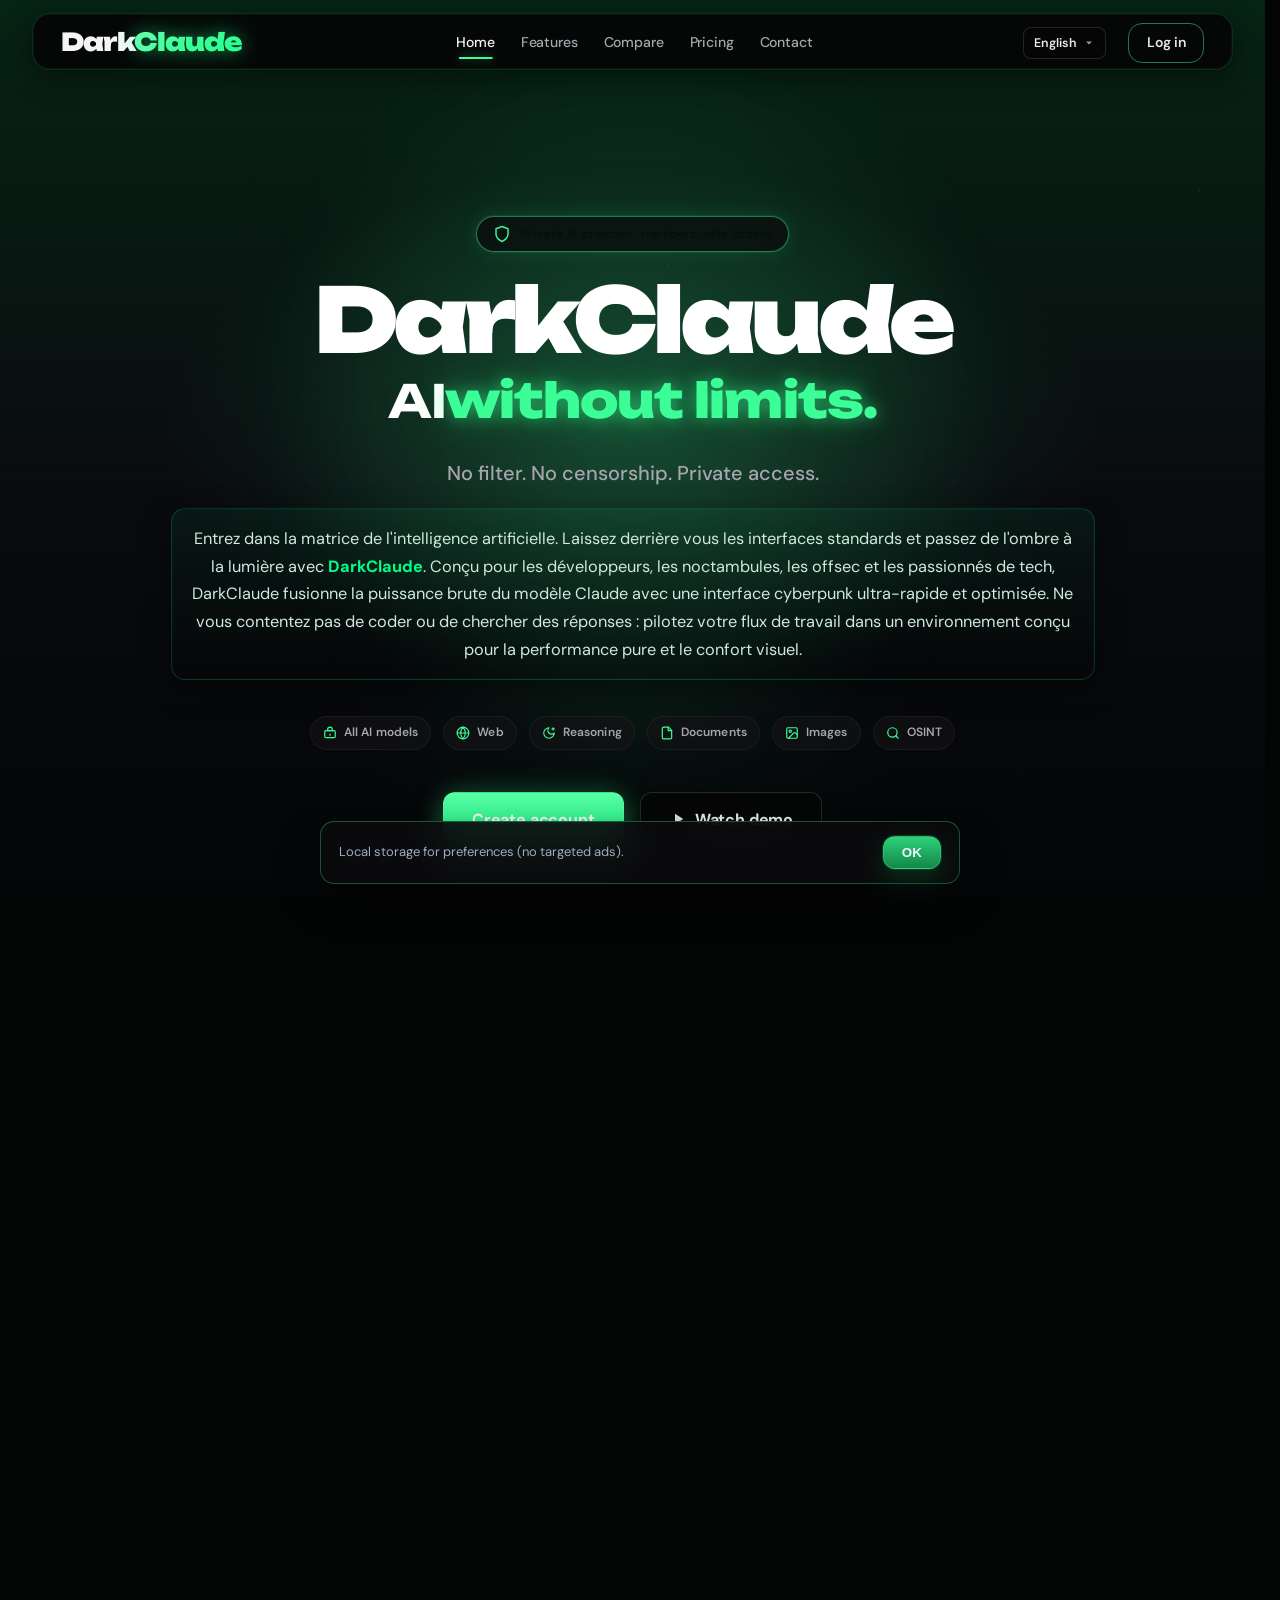
==== commit 4bf8fb74: "Frontend: API sur api.darkclaude.online" ====
--- a/public/index.html
+++ b/public/index.html
@@ -1,6 +1,7 @@
 <!DOCTYPE html><html lang="en" data-theme="dark" class="i18n-ready"><head>
     <meta charset="UTF-8">
-    <script>
+    <script src="js/api-base.js"></script>
+<script>
       try {
         if ("serviceWorker" in navigator) {
           navigator.serviceWorker.getRegistrations().then(function (regs) {
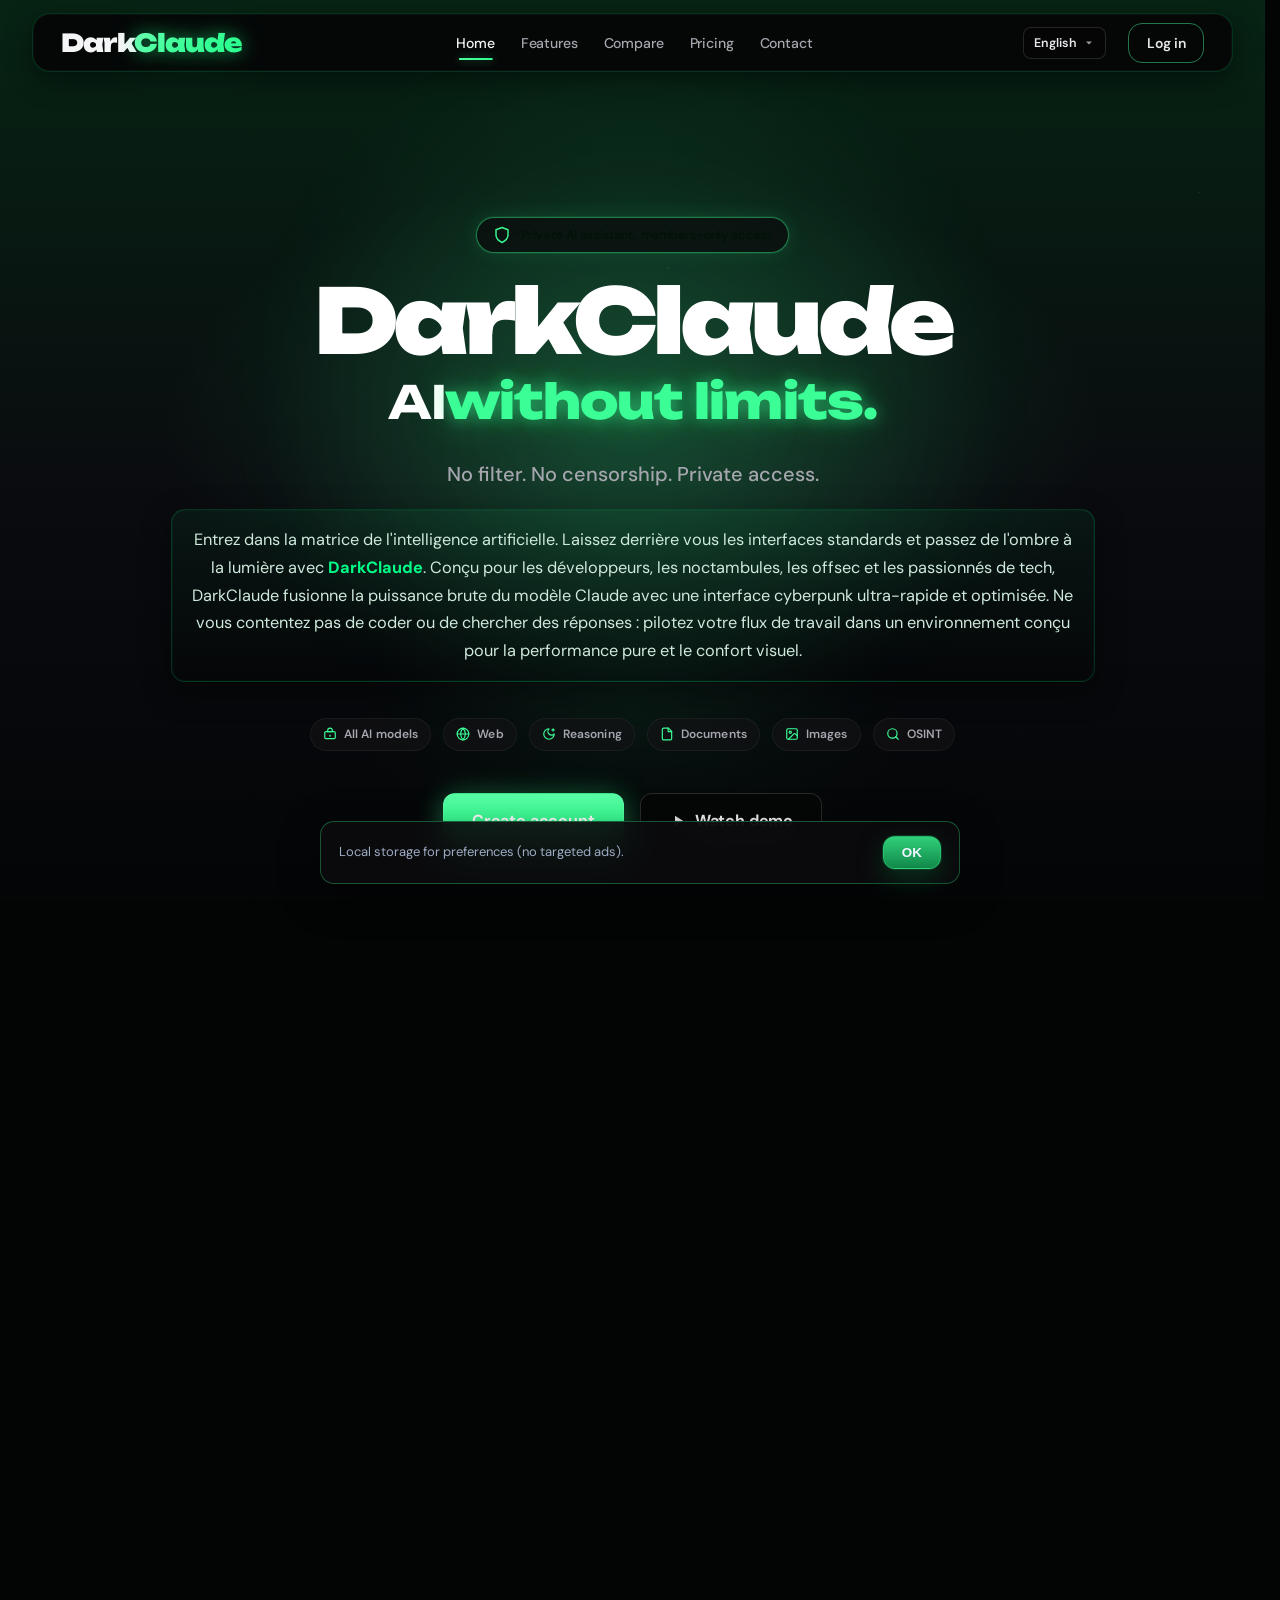
==== commit f707d981: "API DuckDNS, SEO, robots, sitemap" ====
--- a/public/index.html
+++ b/public/index.html
@@ -1,4 +1,4 @@
-<!DOCTYPE html><html lang="en" data-theme="dark" class="i18n-ready"><head>
+<!DOCTYPE html><html lang="fr" data-theme="dark" class="i18n-ready"><head>
     <meta charset="UTF-8">
     <script src="js/api-base.js"></script>
 <script>
@@ -12,24 +12,23 @@
     </script>
 <meta name="viewport" content="width=device-width, initial-scale=1.0">
     <title>DarkClaude — Chat IA privé sans censure | Site officiel</title>
-    <link rel="canonical" href="https://darkclaude.one/">
-    <link rel="alternate" hreflang="fr" href="https://darkclaude.one/">
-    <link rel="alternate" hreflang="x-default" href="https://darkclaude.one/">
-    <meta name="description" content="DarkClaude — site officiel darkclaude.one. Chat IA privé sans censure, assistant DarkClaude pour membres Premium. Inscription, tarifs et accès direct au chat DarkClaude dès 1 500 HTG (gourdes).">
+    <link rel="canonical" href="https://darkclaude.vercel.app/">
+    <link rel="alternate" hreflang="fr" href="https://darkclaude.vercel.app/">
+    <link rel="alternate" hreflang="x-default" href="https://darkclaude.vercel.app/">
+    <meta name="description" content="DarkClaude — site officiel darkclaude.vercel.app. Chat IA privé sans censure, assistant DarkClaude pour membres Premium. Inscription, tarifs et accès direct au chat DarkClaude dès 1 500 HTG (gourdes).">
     <meta name="application-name" content="DarkClaude">
-    <meta name="google-site-verification" content="VJ0vyRHZlIuhjHWBz7Dafl6-Uy5cp9K9CS9xWueQbRs">
     <meta name="robots" content="index, follow, max-image-preview:large">
     <meta property="og:site_name" content="DarkClaude">
     <meta property="og:locale" content="fr_FR">
     <meta property="og:title" content="DarkClaude — Chat IA privé sans censure">
     <meta property="og:description" content="DarkClaude, l’assistant IA privé sans censure. Chat réservé aux membres, accès Premium instantané.">
     <meta property="og:type" content="website">
-    <meta property="og:url" content="https://darkclaude.one/">
-    <meta property="og:image" content="images/darkgpt-mark_1.png">
+    <meta property="og:url" content="https://darkclaude.vercel.app/">
+    <meta property="og:image" content="https://darkclaude.vercel.app/images/darkclaude-mark.png">
     <meta name="twitter:card" content="summary_large_image">
     <meta name="twitter:title" content="DarkClaude — Chat IA privé sans censure">
-    <meta name="twitter:description" content="DarkClaude — assistant IA privé sans censure. Site officiel darkclaude.one.">
-    <meta name="twitter:image" content="https://darkclaude.one/brand/darkgpt-mark.png">
+    <meta name="twitter:description" content="DarkClaude — assistant IA privé sans censure. Site officiel darkclaude.vercel.app.">
+    <meta name="twitter:image" content="https://darkclaude.vercel.app/images/darkclaude-mark.png">
     <meta name="theme-color" content="#060607">
     <script type="application/ld+json">
       {
@@ -37,42 +36,42 @@
         "@graph": [
           {
             "@type": "WebSite",
-            "@id": "https://darkclaude.one/#website",
+            "@id": "https://darkclaude.vercel.app/#website",
             "name": "DarkClaude",
-            "alternateName": ["Dark Claude", "dark claude", "darkclaude", "darkclaude.one", "DarkClaude officiel"],
-            "url": "https://darkclaude.one/",
-            "description": "DarkClaude — chat IA privé sans censure. Site officiel darkclaude.one.",
+            "alternateName": ["Dark Claude", "dark claude", "darkclaude", "darkclaude.vercel.app", "DarkClaude officiel"],
+            "url": "https://darkclaude.vercel.app/",
+            "description": "DarkClaude — chat IA privé sans censure. Site officiel darkclaude.vercel.app.",
             "inLanguage": "fr-FR",
-            "publisher": { "@id": "https://darkclaude.one/#organization" }
+            "publisher": { "@id": "https://darkclaude.vercel.app/#organization" }
           },
           {
             "@type": "WebPage",
-            "@id": "https://darkclaude.one/#webpage",
-            "url": "https://darkclaude.one/",
+            "@id": "https://darkclaude.vercel.app/#webpage",
+            "url": "https://darkclaude.vercel.app/",
             "name": "DarkClaude — Site officiel",
-            "isPartOf": { "@id": "https://darkclaude.one/#website" },
-            "about": { "@id": "https://darkclaude.one/#organization" },
-            "description": "Page d’accueil officielle DarkClaude — chat IA sans censure sur darkclaude.one.",
+            "isPartOf": { "@id": "https://darkclaude.vercel.app/#website" },
+            "about": { "@id": "https://darkclaude.vercel.app/#organization" },
+            "description": "Page d’accueil officielle DarkClaude — chat IA sans censure sur darkclaude.vercel.app.",
             "inLanguage": "fr-FR"
           },
           {
             "@type": "Organization",
-            "@id": "https://darkclaude.one/#organization",
+            "@id": "https://darkclaude.vercel.app/#organization",
             "name": "DarkClaude",
-            "url": "https://darkclaude.one/",
+            "url": "https://darkclaude.vercel.app/",
             "logo": {
               "@type": "ImageObject",
-              "url": "https://darkclaude.one/brand/darkgpt-mark.png"
+              "url": "https://darkclaude.vercel.app/images/darkclaude-mark.png"
             },
             "sameAs": ["https://chat.whatsapp.com/LnuE7yJ0MhX2pPyrdMMbxD", "https://t.me/+eSmSob1eM6QzNDU0"]
           },
           {
             "@type": "SoftwareApplication",
-            "@id": "https://darkclaude.one/#app",
+            "@id": "https://darkclaude.vercel.app/#app",
             "name": "DarkClaude",
             "applicationCategory": "BusinessApplication",
             "operatingSystem": "Web",
-            "url": "https://darkclaude.one/",
+            "url": "https://darkclaude.vercel.app/",
             "description": "Assistant IA privé DarkClaude — chat sans censure, modèles avancés, accès Premium.",
             "offers": {
               "@type": "AggregateOffer",
@@ -80,7 +79,7 @@
               "highPrice": "10350",
               "priceCurrency": "HTG",
               "offerCount": "3",
-              "url": "https://darkclaude.one/pricing.html"
+              "url": "https://darkclaude.vercel.app/pricing.html"
             }
           }
         ]
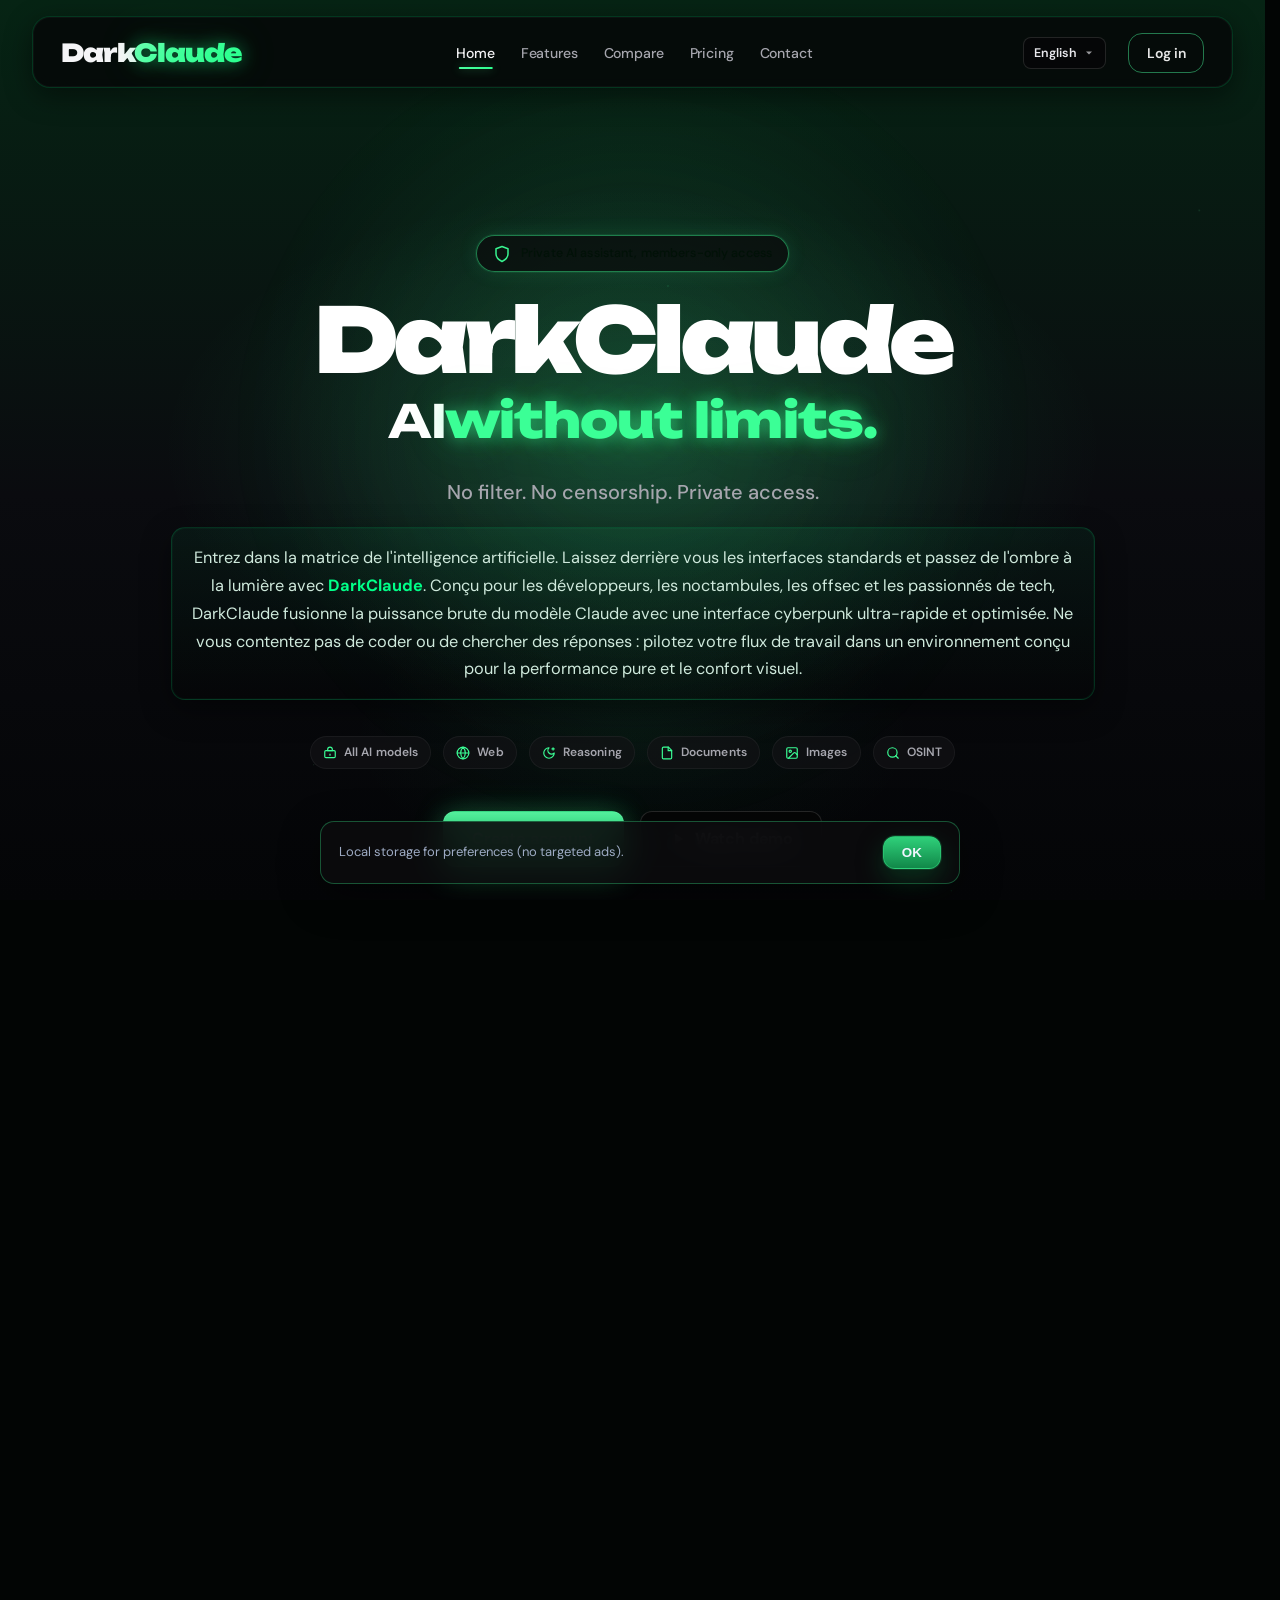
==== commit 4b7bbc16: "CORS + API dynv6" ====
--- a/public/index.html
+++ b/public/index.html
@@ -12,10 +12,10 @@
     </script>
 <meta name="viewport" content="width=device-width, initial-scale=1.0">
     <title>DarkClaude — Chat IA privé sans censure | Site officiel</title>
-    <link rel="canonical" href="https://darkclaude.vercel.app/">
-    <link rel="alternate" hreflang="fr" href="https://darkclaude.vercel.app/">
-    <link rel="alternate" hreflang="x-default" href="https://darkclaude.vercel.app/">
-    <meta name="description" content="DarkClaude — site officiel darkclaude.vercel.app. Chat IA privé sans censure, assistant DarkClaude pour membres Premium. Inscription, tarifs et accès direct au chat DarkClaude dès 1 500 HTG (gourdes).">
+    <link rel="canonical" href="https://darkclaude-public.vercel.app/">
+    <link rel="alternate" hreflang="fr" href="https://darkclaude-public.vercel.app/">
+    <link rel="alternate" hreflang="x-default" href="https://darkclaude-public.vercel.app/">
+    <meta name="description" content="DarkClaude — site officiel darkclaude-public.vercel.app. Chat IA privé sans censure, assistant DarkClaude pour membres Premium. Inscription, tarifs et accès direct au chat DarkClaude dès 1 500 HTG (gourdes).">
     <meta name="application-name" content="DarkClaude">
     <meta name="robots" content="index, follow, max-image-preview:large">
     <meta property="og:site_name" content="DarkClaude">
@@ -23,12 +23,12 @@
     <meta property="og:title" content="DarkClaude — Chat IA privé sans censure">
     <meta property="og:description" content="DarkClaude, l’assistant IA privé sans censure. Chat réservé aux membres, accès Premium instantané.">
     <meta property="og:type" content="website">
-    <meta property="og:url" content="https://darkclaude.vercel.app/">
-    <meta property="og:image" content="https://darkclaude.vercel.app/images/darkclaude-mark.png">
+    <meta property="og:url" content="https://darkclaude-public.vercel.app/">
+    <meta property="og:image" content="https://darkclaude-public.vercel.app/images/darkclaude-mark.png">
     <meta name="twitter:card" content="summary_large_image">
     <meta name="twitter:title" content="DarkClaude — Chat IA privé sans censure">
-    <meta name="twitter:description" content="DarkClaude — assistant IA privé sans censure. Site officiel darkclaude.vercel.app.">
-    <meta name="twitter:image" content="https://darkclaude.vercel.app/images/darkclaude-mark.png">
+    <meta name="twitter:description" content="DarkClaude — assistant IA privé sans censure. Site officiel darkclaude-public.vercel.app.">
+    <meta name="twitter:image" content="https://darkclaude-public.vercel.app/images/darkclaude-mark.png">
     <meta name="theme-color" content="#060607">
     <script type="application/ld+json">
       {
@@ -36,42 +36,42 @@
         "@graph": [
           {
             "@type": "WebSite",
-            "@id": "https://darkclaude.vercel.app/#website",
+            "@id": "https://darkclaude-public.vercel.app/#website",
             "name": "DarkClaude",
-            "alternateName": ["Dark Claude", "dark claude", "darkclaude", "darkclaude.vercel.app", "DarkClaude officiel"],
-            "url": "https://darkclaude.vercel.app/",
-            "description": "DarkClaude — chat IA privé sans censure. Site officiel darkclaude.vercel.app.",
+            "alternateName": ["Dark Claude", "dark claude", "darkclaude", "darkclaude-public.vercel.app", "DarkClaude officiel"],
+            "url": "https://darkclaude-public.vercel.app/",
+            "description": "DarkClaude — chat IA privé sans censure. Site officiel darkclaude-public.vercel.app.",
             "inLanguage": "fr-FR",
-            "publisher": { "@id": "https://darkclaude.vercel.app/#organization" }
+            "publisher": { "@id": "https://darkclaude-public.vercel.app/#organization" }
           },
           {
             "@type": "WebPage",
-            "@id": "https://darkclaude.vercel.app/#webpage",
-            "url": "https://darkclaude.vercel.app/",
+            "@id": "https://darkclaude-public.vercel.app/#webpage",
+            "url": "https://darkclaude-public.vercel.app/",
             "name": "DarkClaude — Site officiel",
-            "isPartOf": { "@id": "https://darkclaude.vercel.app/#website" },
-            "about": { "@id": "https://darkclaude.vercel.app/#organization" },
-            "description": "Page d’accueil officielle DarkClaude — chat IA sans censure sur darkclaude.vercel.app.",
+            "isPartOf": { "@id": "https://darkclaude-public.vercel.app/#website" },
+            "about": { "@id": "https://darkclaude-public.vercel.app/#organization" },
+            "description": "Page d’accueil officielle DarkClaude — chat IA sans censure sur darkclaude-public.vercel.app.",
             "inLanguage": "fr-FR"
           },
           {
             "@type": "Organization",
-            "@id": "https://darkclaude.vercel.app/#organization",
+            "@id": "https://darkclaude-public.vercel.app/#organization",
             "name": "DarkClaude",
-            "url": "https://darkclaude.vercel.app/",
+            "url": "https://darkclaude-public.vercel.app/",
             "logo": {
               "@type": "ImageObject",
-              "url": "https://darkclaude.vercel.app/images/darkclaude-mark.png"
+              "url": "https://darkclaude-public.vercel.app/images/darkclaude-mark.png"
             },
             "sameAs": ["https://chat.whatsapp.com/LnuE7yJ0MhX2pPyrdMMbxD", "https://t.me/+eSmSob1eM6QzNDU0"]
           },
           {
             "@type": "SoftwareApplication",
-            "@id": "https://darkclaude.vercel.app/#app",
+            "@id": "https://darkclaude-public.vercel.app/#app",
             "name": "DarkClaude",
             "applicationCategory": "BusinessApplication",
             "operatingSystem": "Web",
-            "url": "https://darkclaude.vercel.app/",
+            "url": "https://darkclaude-public.vercel.app/",
             "description": "Assistant IA privé DarkClaude — chat sans censure, modèles avancés, accès Premium.",
             "offers": {
               "@type": "AggregateOffer",
@@ -79,7 +79,7 @@
               "highPrice": "10350",
               "priceCurrency": "HTG",
               "offerCount": "3",
-              "url": "https://darkclaude.vercel.app/pricing.html"
+              "url": "https://darkclaude-public.vercel.app/pricing.html"
             }
           }
         ]
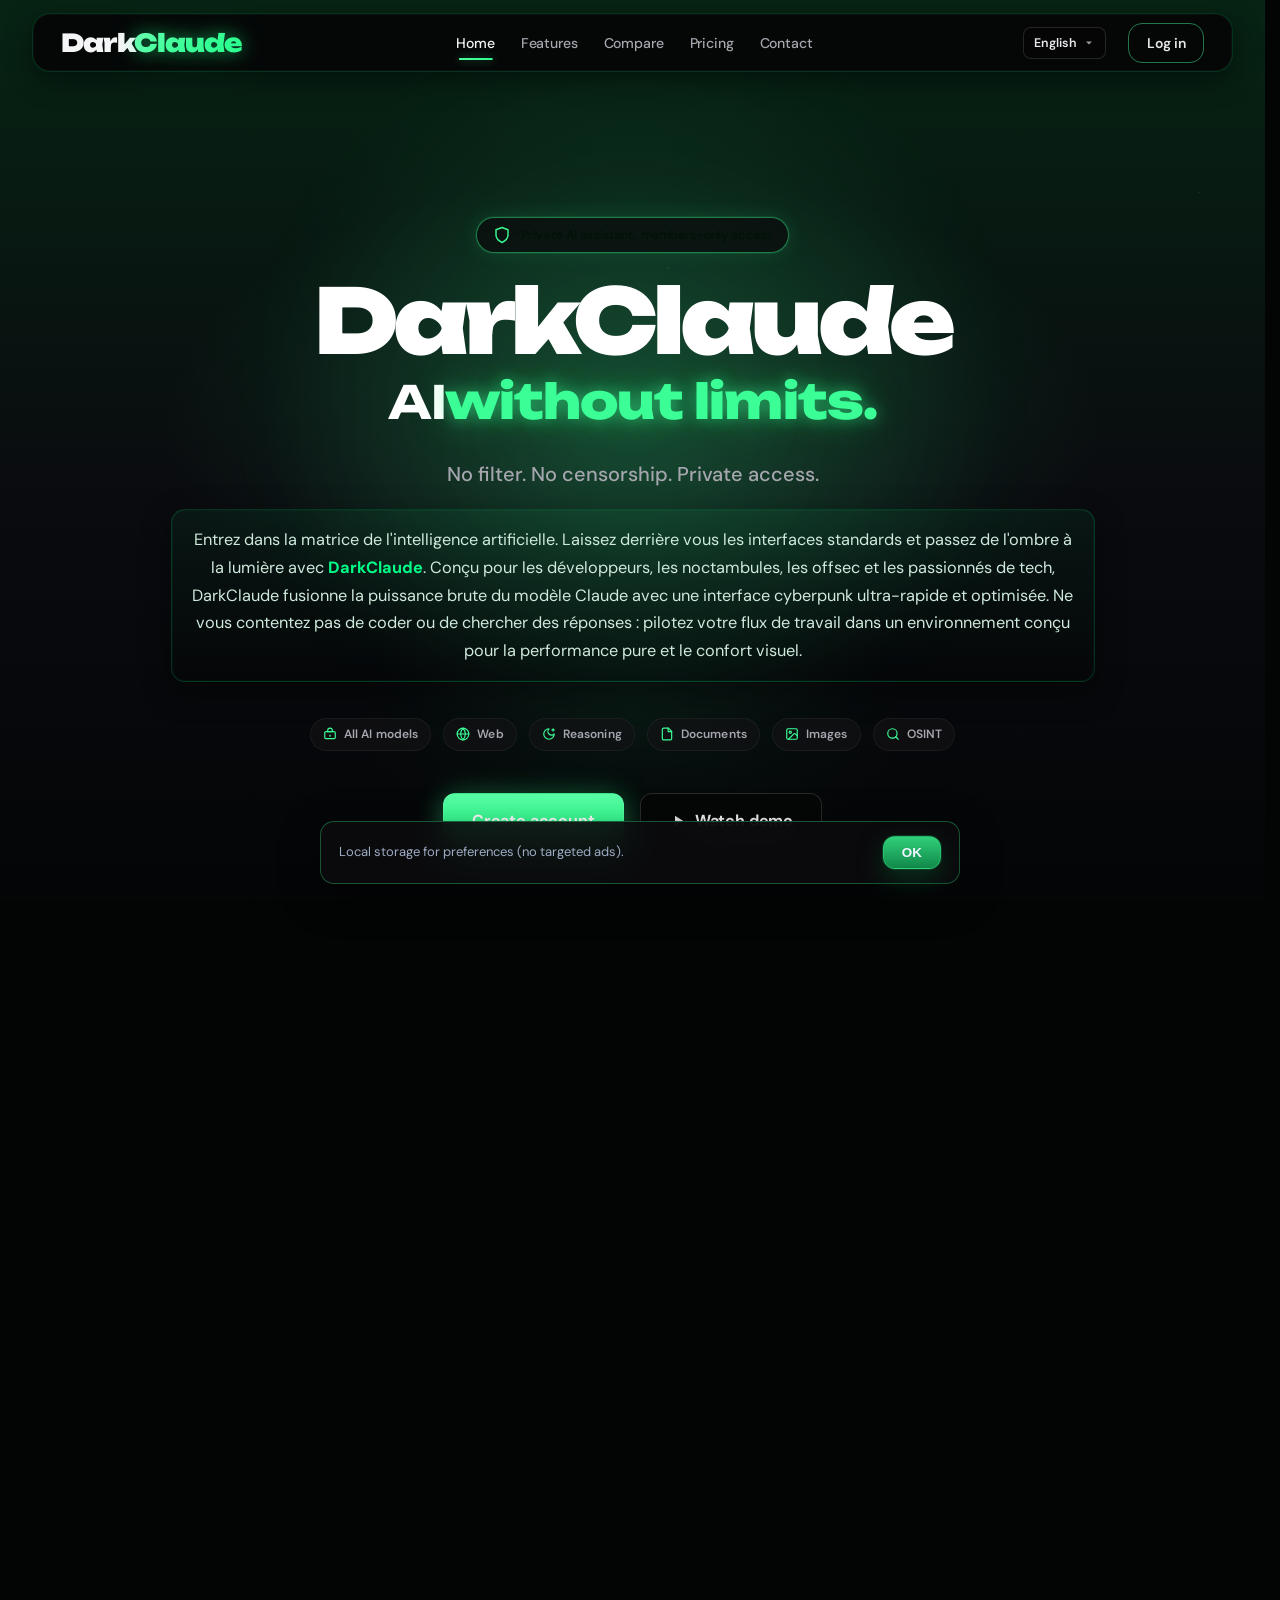
==== commit b3951858: "Fix favicon sur toutes les pages" ====
--- a/public/index.html
+++ b/public/index.html
@@ -93,8 +93,8 @@
         } catch (_e) {}
       })();
     </script>
-    <link rel="icon" href="images/darkgpt-mark.png" type="image/png">
-    <link rel="apple-touch-icon" href="images/darkgpt-mark.png">
+    <link rel="icon" href="images/darkclaude-mark.png" type="image/png">
+    <link rel="apple-touch-icon" href="images/darkclaude-mark.png">
     <link rel="manifest" href="/manifest.json">
     <link rel="preconnect" href="https://fonts.googleapis.com">
     <link rel="preconnect" href="https://fonts.gstatic.com" crossorigin="">
